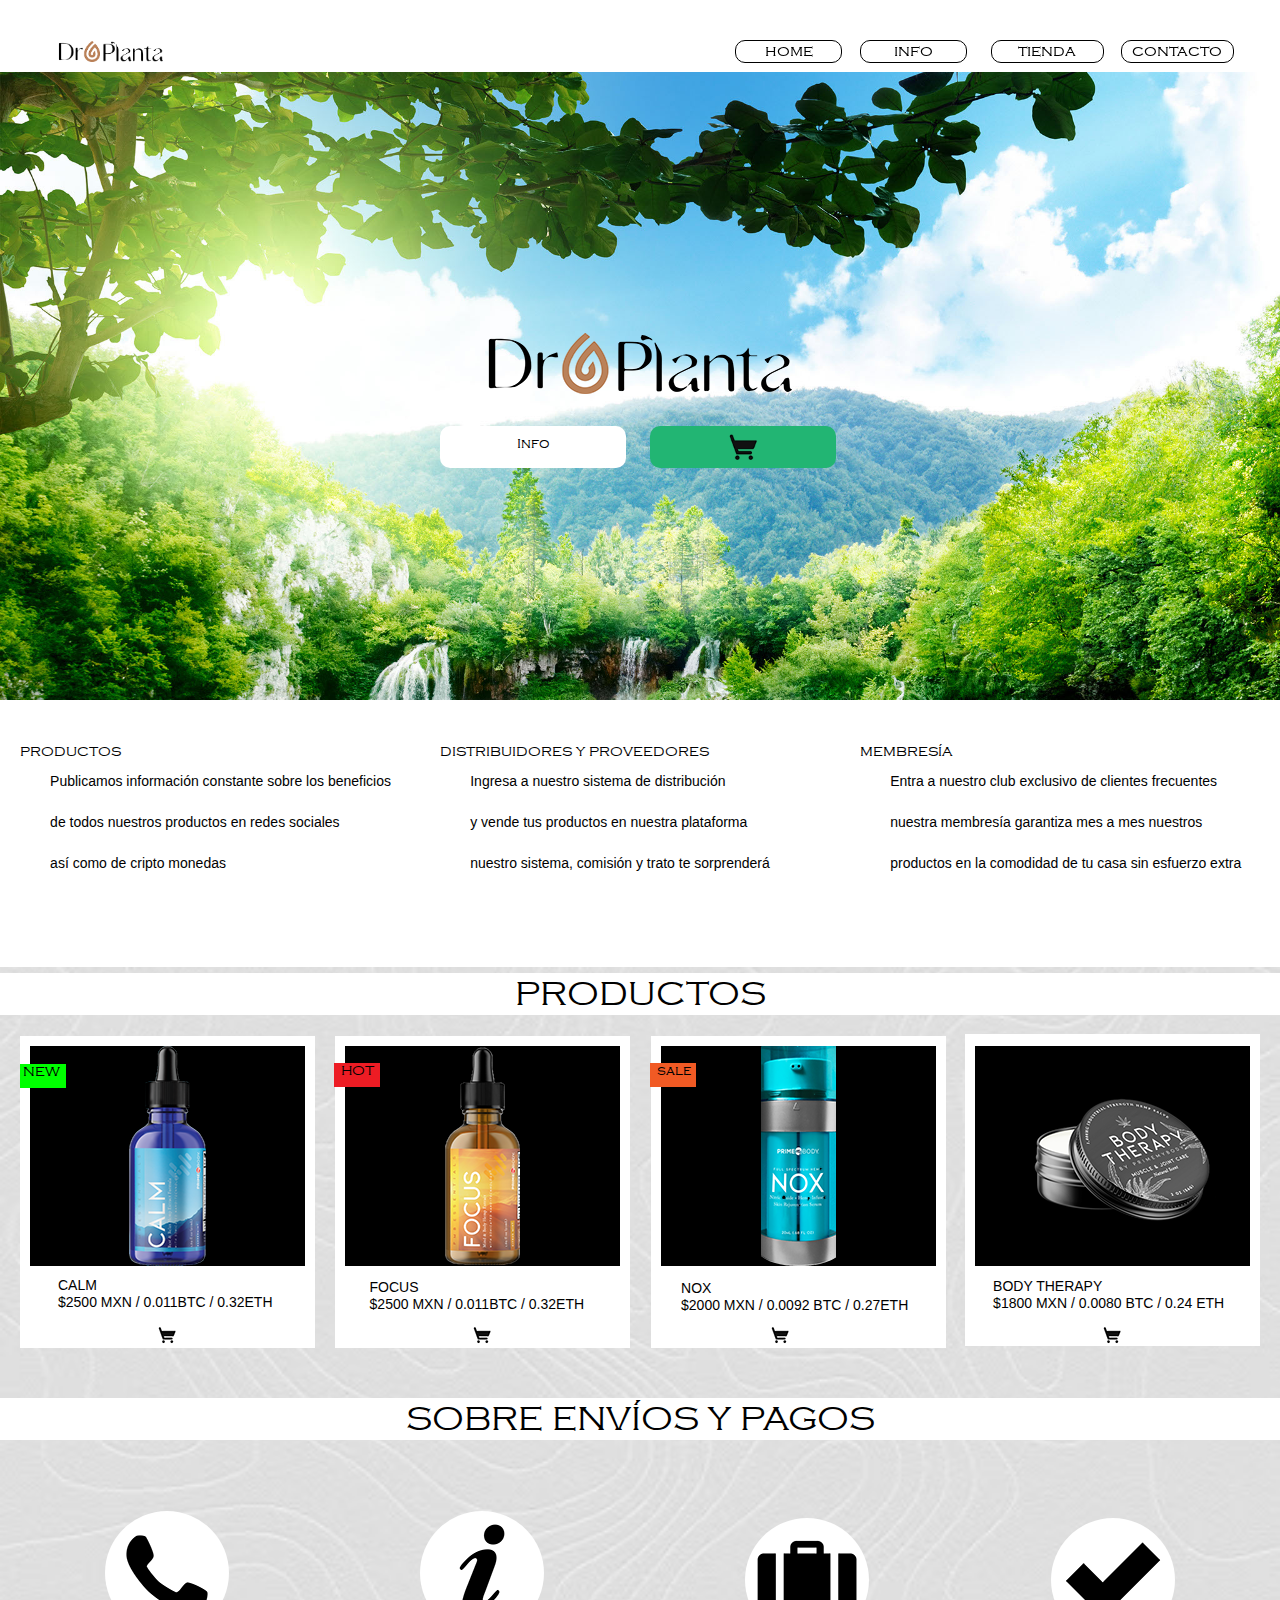
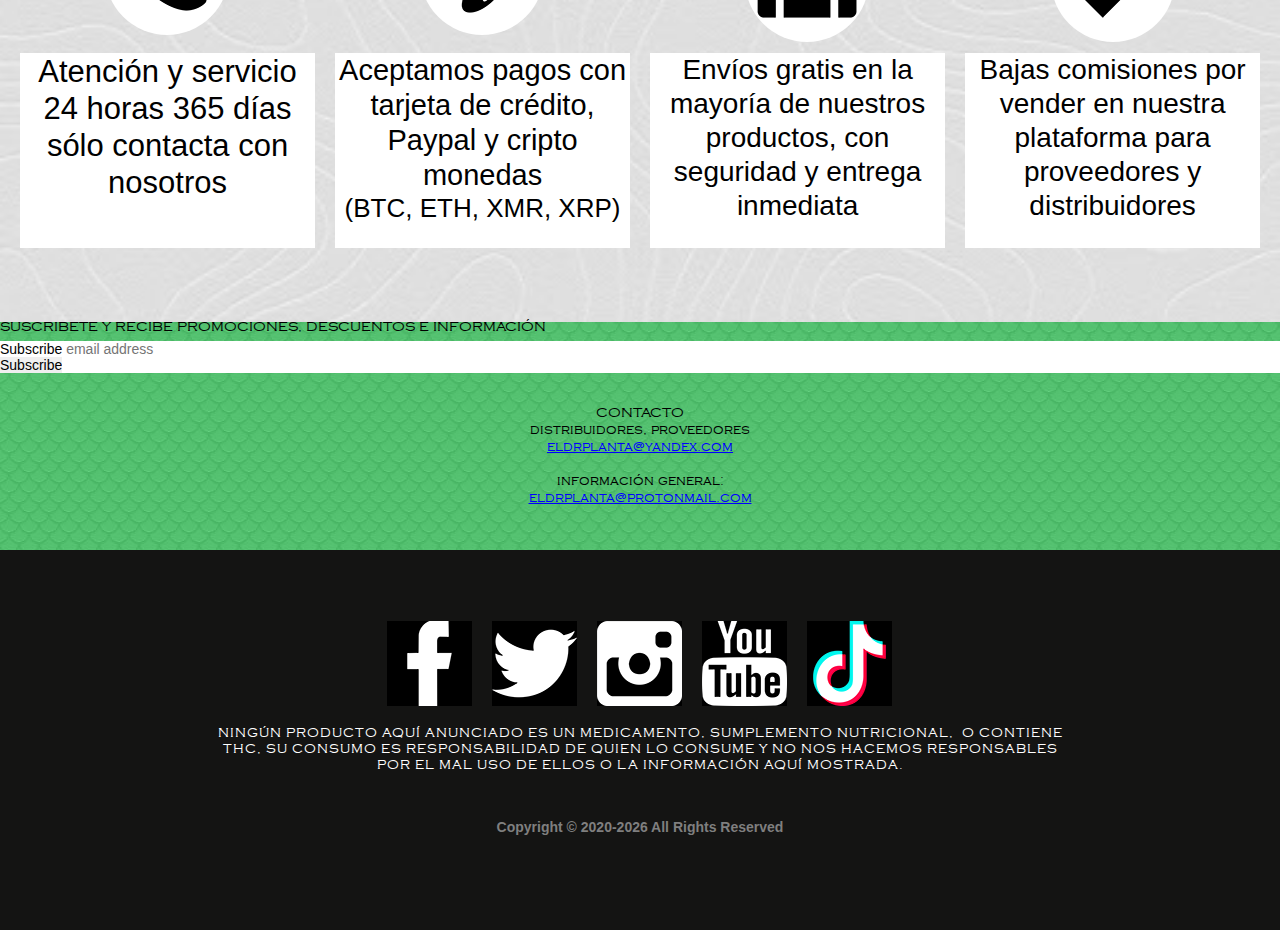
==== index.html @ e8cc56e2 "1" ====
<!DOCTYPE html>
<html class="nojs html css_verticalspacer" lang="es-ES">
 <head>

  <meta http-equiv="Content-type" content="text/html;charset=UTF-8"/>
  <meta name="generator" content="2018.0.0.379"/>
  <meta name="viewport" content="width=device-width, initial-scale=1.0"/>
  
  <script type="text/javascript">
   // Update the 'nojs'/'js' class on the html node
document.documentElement.className = document.documentElement.className.replace(/\bnojs\b/g, 'js');

// Check that all required assets are uploaded and up-to-date
if(typeof Muse == "undefined") window.Muse = {}; window.Muse.assets = {"required":["museutils.js", "museconfig.js", "jquery.musepolyfill.bgsize.js", "jquery.watch.js", "jquery.museresponsive.js", "require.js", "index.css"], "outOfDate":[]};
</script>
  
  <link rel="shortcut icon" href="images/dr-planta-favicon.ico?crc=502473294"/>
  <title>Home- Dr Planta</title>
  <!-- CSS -->
  <link rel="stylesheet" type="text/css" href="css/site_global.css?crc=444006867"/>
  <link rel="stylesheet" type="text/css" href="css/master_dr-planta.css?crc=520336847"/>
  <link rel="stylesheet" type="text/css" href="css/index.css?crc=115709602" id="pagesheet"/>
  <!-- IE-only CSS -->
  <!--[if lt IE 9]>
  <link rel="stylesheet" type="text/css" href="css/nomq_preview_master_dr-planta.css?crc=4049769212"/>
  <link rel="stylesheet" type="text/css" href="css/nomq_index.css?crc=366120656" id="nomq_pagesheet"/>
  <![endif]-->
    <!--HTML Widget code-->
  
	<!-- Open Graph data - Free Widget from Responsive-Muse.com -->
<meta property="og:title" content="Dr Planta" />
<meta property="og:type" content="article" />
<meta property="og:url" content="http://eldrplanta.com" />
<meta property="og:image" content="https://raw.githubusercontent.com/eldrplanta/ledr/master/images/SITEFB.jpg" />
<meta property="og:description" content="Sabíduria Verde" />
<meta property="og:site_name" content="Dr Planta" />
		
<style>

</style>

 

  		
  <!--/*
yes
*/
-->
 </head>
 <body>

  <!--HTML Widget code-->
   
<!------------------------------------------------------------------------------
================================================================================
--------------------------------------------------------------------------------



      _        ____    ____   ________    
     / \      |_   \  /   _| |_   __  |   
    / _ \       |   \/   |     | |_ \_|   
   / ___ \      | |\  /| |     |  _| _    
 _/ /   \ \_   _| |_\/_| |_   _| |__/ |   
|____| |____| |_____||_____| |________| 


This website uses widget(s) from AdobeMuseExpert.com // This widgets are fee
to use and available for download at: http://adobemuseexpert.com/




--------------------------------------------------------------------------------
================================================================================
------------------------------------------------------------------------------->



		
  
  <div class="breakpoint active" id="bp_infinity" data-min-width="415"><!-- responsive breakpoint node -->
   <div class="clearfix borderbox" id="page"><!-- group -->
    <div class="clearfix grpelem" id="pu2012-4"><!-- group -->
     <div class="browser_width shared_content" id="u2012-4-bw" data-content-guid="u2012-4-bw_content">
      <div class="clearfix" id="u2012-4" data-muse-temp-textContainer-sizePolicy="true" data-muse-temp-textContainer-pinning="true"><!-- content -->
       <p id="u2012-2">SOBRE ENVÍOS Y PAGOS</p>
      </div>
     </div>
     <div class="browser_width shared_content" id="u3926-bw" data-content-guid="u3926-bw_content">
      <div id="u3926"><!-- simple frame --></div>
     </div>
     <div id="u94-wrapper" class="shared_content" data-content-guid="u94-wrapper_content">
      <a class="nonblock nontext MuseLinkActive museBGSize rounded-corners" id="u94" href="index.html"><!-- simple frame --><div class="fluid_height_spacer"></div></a>
     </div>
     <div id="u124-wrapper" class="shared_content" data-content-guid="u124-wrapper_content">
      <div class="clearfix" id="u124"><!-- group -->
       <div id="u108-4-wrapper">
        <a class="nonblock nontext MuseLinkActive rounded-corners clearfix" id="u108-4" href="index.html" data-muse-temp-textContainer-sizePolicy="true" data-muse-temp-textContainer-pinning="true"><!-- content --><p id="u108-2">home</p></a>
       </div>
       <div id="u113-4-wrapper">
        <a class="nonblock nontext rounded-corners clearfix" id="u113-4" href="info.html" data-muse-temp-textContainer-sizePolicy="true" data-muse-temp-textContainer-pinning="true"><!-- content --><p id="u113-2">info</p></a>
       </div>
       <div id="u118-4-wrapper">
        <a class="nonblock nontext rounded-corners clearfix" id="u118-4" href="tienda.html" data-muse-temp-textContainer-sizePolicy="true" data-muse-temp-textContainer-pinning="true"><!-- content --><p id="u118-2">tienda</p></a>
       </div>
       <div id="u121-4-wrapper">
        <a class="nonblock nontext anim_swing rounded-corners clearfix" id="u121-4" href="index.html#contacto" data-muse-temp-textContainer-sizePolicy="true" data-muse-temp-textContainer-pinning="true"><!-- content --><p id="u121-2">contacto</p></a>
       </div>
      </div>
     </div>
    </div>
    <div class="clearfix grpelem" id="ppu201"><!-- column -->
     <div class="clearfix colelem shared_content" id="pu201" data-content-guid="pu201_content"><!-- group -->
      <div class="browser_width grpelem" id="u201-bw">
       <div class="museBGSize" id="u201"><!-- group -->
        <div class="clearfix" id="u201_align_to_page">
         <a class="nonblock nontext rounded-corners clearfix grpelem" id="u223-4" href="info.html" data-muse-temp-textContainer-sizePolicy="true" data-muse-temp-textContainer-pinning="true"><!-- content --><p id="u223-2">Info</p></a>
         <a class="nonblock nontext transition museBGSize rounded-corners clearfix grpelem" id="u226-3" href="tienda.html" data-sizePolicy="fluidWidth" data-pintopage="page_fixedCenter"><!-- content --><p id="u226">&nbsp;</p></a>
        </div>
       </div>
      </div>
      <div class="browser_width grpelem" id="u212-bw">
       <div class="museBGSize" id="u212"><!-- group -->
        <div class="clearfix" id="u212_align_to_page">
         <div class="size_fixed grpelem" id="u2995" data-sizePolicy="fixed" data-pintopage="page_fluidx"><!-- custom html -->
         </div>
        </div>
       </div>
      </div>
      <div class="size_fixed grpelem" id="u3004" data-sizePolicy="fixed" data-pintopage="page_fluidx"><!-- custom html -->
       
			
<script src="https://maxcdn.bootstrapcdn.com/bootstrap/3.3.5/js/bootstrap.min.js"></script>
<script src="https://cdnjs.cloudflare.com/ajax/libs/jquery/2.1.3/jquery.min.js"></script>
<script>
var showAlert = false;
$(document).ready(function(){
// this part disables the right click
$('html').on('contextmenu', function(e) {
    
	if (showAlert) {
        alert("");
    }
    showAlert = false;
	
return false;
});

//this part disables dragging of image
$('img').on('dragstart', function(e) {
return false;
});

});
</script>


      </div>
     </div>
     <div class="clearfix colelem" id="pu392-12"><!-- group -->
      <div class="clearfix grpelem shared_content" id="u392-12" data-muse-temp-textContainer-sizePolicy="true" data-muse-temp-textContainer-pinning="true" data-content-guid="u392-12_content"><!-- content -->
       <p id="u392-2">PRODUCTOS</p>
       <p id="u392-4">Publicamos información constante sobre los beneficios</p>
       <p id="u392-6">de todos nuestros productos en redes sociales</p>
       <p id="u392-8">así como de cripto monedas</p>
       <p id="u392-9">&nbsp;</p>
       <p id="u392-10">&nbsp;</p>
      </div>
      <div class="clearfix grpelem shared_content" id="u446-12" data-muse-temp-textContainer-sizePolicy="true" data-muse-temp-textContainer-pinning="true" data-content-guid="u446-12_content"><!-- content -->
       <p id="u446-2">DISTRIBUIDORES Y PROVEEDORES</p>
       <p id="u446-4">Ingresa a nuestro sistema de distribución</p>
       <p id="u446-6">y vende tus productos en nuestra plataforma</p>
       <p id="u446-8">nuestro sistema, comisión y trato te sorprenderá</p>
       <p id="u446-9">&nbsp;</p>
       <p id="u446-10">&nbsp;</p>
      </div>
      <div class="clearfix grpelem shared_content" id="u455-12" data-muse-temp-textContainer-sizePolicy="true" data-muse-temp-textContainer-pinning="true" data-content-guid="u455-12_content"><!-- content -->
       <p id="u455-2">MEMBRESÍA</p>
       <p id="u455-4">Entra a nuestro club exclusivo de clientes frecuentes</p>
       <p id="u455-6">nuestra membresía garantiza mes a mes nuestros</p>
       <p id="u455-8">productos en la comodidad de tu casa sin esfuerzo extra</p>
       <p id="u455-9">&nbsp;</p>
       <p id="u455-10">&nbsp;</p>
      </div>
     </div>
     <div class="clearfix colelem" id="pu798"><!-- group -->
      <div class="browser_width grpelem" id="u798-bw">
       <div class="museBGSize" id="u798"><!-- group -->
        <div class="clearfix" id="u798_align_to_page">
         <div class="clearfix grpelem" id="pu479"><!-- column -->
          <div class="clearfix colelem" id="u479"><!-- group -->
           <div class="clearfix grpelem" id="u1186"><!-- column -->
            <div class="mf-animation museBGSize clearfix colelem" id="u949"><!-- group -->
             <div class="clearfix grpelem" id="u1112"><!-- group -->
              <div class="clearfix grpelem" id="u1153-4" data-sizePolicy="fluidWidth" data-pintopage="page_fixedLeft"><!-- content -->
               <p class="shared_content" data-content-guid="u1153-4_0_content">NEW</p>
              </div>
             </div>
            </div>
            <div class="clearfix colelem" id="u1541-6" data-sizePolicy="fluidWidth" data-pintopage="page_fixedLeft"><!-- content -->
             <p id="u1541-2" class="shared_content" data-content-guid="u1541-2_content">CALM</p>
             <p id="u1541-4" class="shared_content" data-content-guid="u1541-4_content">$2500 MXN / 0.011BTC / 0.32ETH</p>
            </div>
            <div class="museBGSize colelem" id="u1747" data-sizePolicy="fluidWidth" data-pintopage="page_fixedLeft"><!-- simple frame --></div>
           </div>
          </div>
          <div class="clearfix colelem" id="u2225"><!-- column -->
           <div class="museBGSize rounded-corners colelem" id="u2082"><!-- simple frame --></div>
           <div class="clearfix colelem shared_content" id="u2178-8" data-muse-temp-textContainer-sizePolicy="true" data-muse-temp-textContainer-pinning="true" data-content-guid="u2178-8_content"><!-- content -->
            <p>Atención y servicio</p>
            <p>24 horas 365 días</p>
            <p>sólo contacta con nosotros</p>
           </div>
          </div>
         </div>
         <div class="clearfix grpelem" id="pu1021"><!-- column -->
          <div class="clearfix colelem" id="u1021"><!-- group -->
           <div class="clearfix grpelem" id="u511"><!-- column -->
            <div class="mf-animation museBGSize clearfix colelem" id="u989"><!-- group -->
             <div class="clearfix grpelem" id="u1117"><!-- group -->
              <div class="clearfix grpelem" id="u1158-4" data-sizePolicy="fluidWidth" data-pintopage="page_fixedCenter"><!-- content -->
               <p class="shared_content" data-content-guid="u1158-4_0_content">HOT</p>
              </div>
             </div>
            </div>
            <div class="clearfix colelem" id="u1572-6" data-sizePolicy="fluidWidth" data-pintopage="page_fixedCenter"><!-- content -->
             <p id="u1572-2" class="shared_content" data-content-guid="u1572-2_content">FOCUS</p>
             <p id="u1572-4" class="shared_content" data-content-guid="u1572-4_content">$2500 MXN / 0.011BTC / 0.32ETH</p>
            </div>
            <div class="museBGSize colelem" id="u1742" data-sizePolicy="fluidWidth" data-pintopage="page_fixedCenter"><!-- simple frame --></div>
           </div>
          </div>
          <div class="clearfix colelem shared_content" id="u2220" data-content-guid="u2220_content"><!-- column -->
           <div class="museBGSize rounded-corners colelem" id="u2095"><!-- simple frame --></div>
           <div class="clearfix colelem" id="u2183-6" data-muse-temp-textContainer-sizePolicy="true" data-muse-temp-textContainer-pinning="true"><!-- content -->
            <p id="u2183-2">Aceptamos pagos con tarjeta de crédito, Paypal y cripto monedas</p>
            <p id="u2183-4">(BTC, ETH, XMR, XRP)</p>
           </div>
          </div>
         </div>
         <div class="clearfix grpelem" id="pu1026"><!-- column -->
          <div class="clearfix colelem" id="u1026"><!-- group -->
           <div class="clearfix grpelem" id="u520"><!-- column -->
            <div class="mf-animation museBGSize clearfix colelem" id="u998"><!-- group -->
             <div class="clearfix grpelem" id="u1135"><!-- group -->
              <div class="clearfix grpelem" id="u1167-4" data-sizePolicy="fluidWidth" data-pintopage="page_fixedCenter"><!-- content -->
               <p class="shared_content" data-content-guid="u1167-4_0_content">sale</p>
              </div>
             </div>
            </div>
            <div class="clearfix colelem" id="u1581-6" data-sizePolicy="fluidWidth" data-pintopage="page_fixedCenter"><!-- content -->
             <p id="u1581-2" class="shared_content" data-content-guid="u1581-2_content">NOX</p>
             <p id="u1581-4" class="shared_content" data-content-guid="u1581-4_content">$2000 MXN / 0.0092 BTC / 0.27ETH</p>
            </div>
            <div class="museBGSize colelem" id="u1756" data-sizePolicy="fluidWidth" data-pintopage="page_fixedCenter"><!-- simple frame --></div>
           </div>
          </div>
          <div class="clearfix colelem shared_content" id="u2215" data-content-guid="u2215_content"><!-- column -->
           <div class="museBGSize rounded-corners colelem" id="u2104"><!-- simple frame --></div>
           <div class="clearfix colelem" id="u2192-4" data-muse-temp-textContainer-sizePolicy="true" data-muse-temp-textContainer-pinning="true"><!-- content -->
            <p>Envíos gratis en la mayoría de nuestros productos, con seguridad y entrega inmediata</p>
           </div>
          </div>
         </div>
         <div class="clearfix grpelem" id="pu1031"><!-- column -->
          <div class="clearfix colelem" id="u1031"><!-- group -->
           <div class="clearfix grpelem" id="u529"><!-- column -->
            <div class="position_content" id="u529_position_content">
             <div class="mf-animation museBGSize colelem" id="u1007" data-sizePolicy="fluidWidth" data-pintopage="page_fixedRight"><!-- simple frame --></div>
             <div class="clearfix colelem" id="u1590-6" data-sizePolicy="fluidWidth" data-pintopage="page_fixedRight"><!-- content -->
              <p id="u1590-2" class="shared_content" data-content-guid="u1590-2_content">BODY THERAPY</p>
              <p id="u1590-4" class="shared_content" data-content-guid="u1590-4_content">$1800 MXN / 0.0080 BTC / 0.24 ETH</p>
             </div>
             <div class="museBGSize colelem" id="u1765" data-sizePolicy="fluidWidth" data-pintopage="page_fixedRight"><!-- simple frame --></div>
            </div>
           </div>
          </div>
          <div class="clearfix colelem shared_content" id="u2210" data-content-guid="u2210_content"><!-- column -->
           <div class="museBGSize rounded-corners colelem" id="u2113"><!-- simple frame --></div>
           <div class="clearfix colelem" id="u2201-4" data-muse-temp-textContainer-sizePolicy="true" data-muse-temp-textContainer-pinning="true"><!-- content -->
            <p>Bajas comisiones por vender en nuestra plataforma para proveedores y distribuidores</p>
           </div>
          </div>
         </div>
        </div>
       </div>
      </div>
      <div class="browser_width grpelem shared_content" id="u464-4-bw" data-content-guid="u464-4-bw_content">
       <div class="clearfix" id="u464-4" data-muse-temp-textContainer-sizePolicy="true" data-muse-temp-textContainer-pinning="true"><!-- content -->
        <p id="u464-2">PRODUCTOS</p>
       </div>
      </div>
     </div>
     <div class="clearfix colelem" id="pu1331"><!-- group -->
      <div class="browser_width grpelem shared_content" id="u1331-bw" data-content-guid="u1331-bw_content1">
       <div id="u1331"><!-- group -->
        <div class="clearfix" id="u1331_align_to_page">
         <a class="anchor_item grpelem shared_content" id="contacto" data-sizePolicy="fixed" data-pintopage="page_fluidx" data-content-guid="contacto_content"></a>
        </div>
       </div>
      </div>
      <div class="browser_width grpelem shared_content" id="u1942-bw" data-content-guid="u1942-bw_content">
       <div id="u1942"><!-- custom html -->
        <!-- Begin Mailchimp Signup Form -->
<link href="//cdn-images.mailchimp.com/embedcode/slim-10_7.css" rel="stylesheet" type="text/css">
<style type="text/css">
	#mc_embed_signup{background:#fff; clear:left; font:14px Helvetica,Arial,sans-serif; }
	/* Add your own Mailchimp form style overrides in your site stylesheet or in this style block.
	   We recommend moving this block and the preceding CSS link to the HEAD of your HTML file. */
</style>
<div id="mc_embed_signup">
<form action="https://eldrplanta.us17.list-manage.com/subscribe/post?u=44fd40390bf0e11ca5aa47fb4&amp;id=25b567158a" method="post" id="mc-embedded-subscribe-form" name="mc-embedded-subscribe-form" class="validate" target="_blank" novalidate>
    <div id="mc_embed_signup_scroll">
	<label for="mce-EMAIL">Subscribe</label>
	<input type="email" value="" name="EMAIL" class="email" id="mce-EMAIL" placeholder="email address" required>
    <!-- real people should not fill this in and expect good things - do not remove this or risk form bot signups-->
    <div style="position: absolute; left: -5000px;" aria-hidden="true"><input type="text" name="b_44fd40390bf0e11ca5aa47fb4_25b567158a" tabindex="-1" value=""></div>
    <div class="clear"><input type="submit" value="Subscribe" name="subscribe" id="mc-embedded-subscribe" class="button"></div>
    </div>
</form>
</div>

<!--End mc_embed_signup-->
       </div>
      </div>
      <div class="browser_width grpelem shared_content" id="u1950-4-bw" data-content-guid="u1950-4-bw_content">
       <div class="clearfix" id="u1950-4" data-muse-temp-textContainer-sizePolicy="true" data-muse-temp-textContainer-pinning="true"><!-- content -->
        <p id="u1950-2">SUSCRIBETE Y RECIBE PROMOCIONES, DESCUENTOS E INFORMACIÓN</p>
       </div>
      </div>
      <div class="browser_width grpelem shared_content" id="u1955-15-bw" data-content-guid="u1955-15-bw_content">
       <div class="clearfix" id="u1955-15" data-muse-temp-textContainer-sizePolicy="true" data-muse-temp-textContainer-pinning="true"><!-- content -->
        <p>CONTACTO</p>
        <p>distribuidores, proveedores</p>
        <p><a class="nonblock" href="mailto:eldrplanta@yandex.com">eldrplanta@yandex.com</a></p>
        <p>&nbsp;</p>
        <p>información general:</p>
        <p><a class="nonblock" href="mailto:eldrplanta@protonmail.com">eldrplanta@protonmail.com</a></p>
       </div>
      </div>
     </div>
    </div>
    <div class="verticalspacer" data-offset-top="2177" data-content-above-spacer="2177" data-content-below-spacer="351" data-sizePolicy="fixed" data-pintopage="page_fixedLeft"></div>
    <div class="clearfix grpelem shared_content" id="pu127" data-content-guid="pu127_content"><!-- group -->
     <div class="browser_width grpelem" id="u127-bw">
      <div id="u127"><!-- column -->
       <div class="clearfix" id="u127_align_to_page">
        <div class="clearfix colelem" id="u152"><!-- group -->
         <a class="nonblock nontext museBGSize grpelem" id="u137" href="https://facebook.com/soyeldrplanta" data-sizePolicy="fluidWidthHeight" data-pintopage="page_fixedCenter"><!-- simple frame --><div class="fluid_height_spacer"></div></a>
         <a class="nonblock nontext museBGSize grpelem" id="u140" href="https://twitter.com/eldrplanta" data-sizePolicy="fluidWidthHeight" data-pintopage="page_fixedCenter"><!-- simple frame --><div class="fluid_height_spacer"></div></a>
         <a class="nonblock nontext museBGSize grpelem" id="u143" href="https://instagram.com/eldrplanta" data-sizePolicy="fluidWidthHeight" data-pintopage="page_fixedCenter"><!-- simple frame --><div class="fluid_height_spacer"></div></a>
         <div class="museBGSize grpelem" id="u146" data-sizePolicy="fluidWidthHeight" data-pintopage="page_fixedCenter"><!-- simple frame -->
          <div class="fluid_height_spacer"></div>
         </div>
         <a class="nonblock nontext museBGSize grpelem" id="u149" href="https://vm.tiktok.com/ZSf4PpVP/" data-sizePolicy="fluidWidthHeight" data-pintopage="page_fixedCenter"><!-- simple frame --><div class="fluid_height_spacer"></div></a>
        </div>
        <div class="clearfix colelem" id="u130-4" data-muse-temp-textContainer-sizePolicy="true" data-muse-temp-textContainer-pinning="true"><!-- content -->
         <p>NINGÚN PRODUCTO AQUÍ ANUNCIADO ES UN MEDICAMENTO, SUMPLEMENTO NUTRICIONAL,&nbsp; O CONTIENE THC, SU CONSUMO ES RESPONSABILIDAD DE QUIEN LO CONSUME Y NO NOS HACEMOS RESPONSABLES POR EL MAL USO DE ELLOS O LA INFORMACIÓN AQUÍ MOSTRADA.</p>
        </div>
       </div>
      </div>
     </div>
     <div class="browser_width grpelem" id="u195-bw">
      <div class="size_browser_width" id="u195"><!-- custom html -->
       
							<div class="ame-auto-copytight-year">
								<p class="ame-copyright-text">Copyright &copy; 2020<script>new Date().getFullYear()>2020&&document.write("-"+new Date().getFullYear());</script> All Rights Reserved </p>
							</div>

						
      </div>
     </div>
    </div>
   </div>
   <div class="preload_images">
    <img class="preload temp_no_img_src" data-orig-src="images/shoptransparent.png?crc=375624830" alt="" src="images/blank.gif?crc=4208392903"/>
   </div>
  </div>
  <div class="breakpoint" id="bp_414" data-min-width="376" data-max-width="414"><!-- responsive breakpoint node -->
   <div class="clearfix borderbox temp_no_id" data-orig-id="page"><!-- group -->
    <div class="clearfix grpelem" id="pu1942"><!-- group -->
     <span class="browser_width placeholder" data-placeholder-for="u1942-bw_content"><!-- placeholder node --></span>
     <span class="browser_width placeholder" data-placeholder-for="u1950-4-bw_content"><!-- placeholder node --></span>
     <span class="browser_width placeholder" data-placeholder-for="u1955-15-bw_content"><!-- placeholder node --></span>
     <span class="browser_width placeholder" data-placeholder-for="u2012-4-bw_content"><!-- placeholder node --></span>
     <span class="browser_width placeholder" data-placeholder-for="u3926-bw_content"><!-- placeholder node --></span>
     <span class="placeholder" data-placeholder-for="u94-wrapper_content"><!-- placeholder node --></span>
     <span class="placeholder" data-placeholder-for="u124-wrapper_content"><!-- placeholder node --></span>
    </div>
    <div class="clearfix grpelem temp_no_id" data-orig-id="ppu201"><!-- column -->
     <span class="clearfix colelem placeholder" data-placeholder-for="pu201_content"><!-- placeholder node --></span>
     <div class="clearfix colelem temp_no_id" data-orig-id="pu798"><!-- group -->
      <div class="browser_width grpelem temp_no_id" data-orig-id="u798-bw">
       <div class="museBGSize temp_no_id" data-orig-id="u798"><!-- column -->
        <div class="clearfix temp_no_id" data-orig-id="u798_align_to_page">
         <div class="position_content" id="u798_position_content">
          <div class="clearfix colelem temp_no_id shared_content" data-orig-id="u1021" data-content-guid="u1021_content"><!-- group -->
           <div class="browser_width grpelem" id="u511-bw">
            <div class="clearfix temp_no_id" data-orig-id="u511"><!-- column -->
             <div class="mf-animation museBGSize clearfix colelem temp_no_id" data-orig-id="u989"><!-- group -->
              <div class="clearfix grpelem temp_no_id" data-orig-id="u1117"><!-- group -->
               <div class="clearfix grpelem temp_no_id" data-muse-temp-textContainer-sizePolicy="true" data-muse-temp-textContainer-pinning="true" data-orig-id="u1158-4"><!-- content -->
                <span class="placeholder" data-placeholder-for="u1158-4_0_content"><!-- placeholder node --></span>
               </div>
              </div>
             </div>
             <div class="clearfix colelem temp_no_id" data-muse-temp-textContainer-sizePolicy="true" data-muse-temp-textContainer-pinning="true" data-orig-id="u1572-6"><!-- content -->
              <span class="placeholder" data-placeholder-for="u1572-2_content"><!-- placeholder node --></span>
              <span class="placeholder" data-placeholder-for="u1572-4_content"><!-- placeholder node --></span>
             </div>
             <div class="museBGSize colelem temp_no_id" data-orig-id="u1742"><!-- simple frame --></div>
            </div>
           </div>
          </div>
          <div class="clearfix colelem temp_no_id shared_content" data-orig-id="u1026" data-content-guid="u1026_content"><!-- group -->
           <div class="browser_width grpelem" id="u520-bw">
            <div class="clearfix temp_no_id" data-orig-id="u520"><!-- column -->
             <div class="mf-animation museBGSize clearfix colelem temp_no_id" data-orig-id="u998"><!-- group -->
              <div class="clearfix grpelem temp_no_id" data-orig-id="u1135"><!-- group -->
               <div class="clearfix grpelem temp_no_id" data-muse-temp-textContainer-sizePolicy="true" data-muse-temp-textContainer-pinning="true" data-orig-id="u1167-4"><!-- content -->
                <span class="placeholder" data-placeholder-for="u1167-4_0_content"><!-- placeholder node --></span>
               </div>
              </div>
             </div>
             <div class="clearfix colelem temp_no_id" data-muse-temp-textContainer-sizePolicy="true" data-muse-temp-textContainer-pinning="true" data-orig-id="u1581-6"><!-- content -->
              <span class="placeholder" data-placeholder-for="u1581-2_content"><!-- placeholder node --></span>
              <span class="placeholder" data-placeholder-for="u1581-4_content"><!-- placeholder node --></span>
             </div>
             <div class="museBGSize colelem temp_no_id" data-orig-id="u1756"><!-- simple frame --></div>
            </div>
           </div>
          </div>
          <div class="clearfix colelem temp_no_id shared_content" data-orig-id="u1031" data-content-guid="u1031_content"><!-- group -->
           <div class="browser_width grpelem" id="u529-bw">
            <div class="clearfix temp_no_id" data-orig-id="u529"><!-- column -->
             <div class="mf-animation museBGSize colelem temp_no_id" data-orig-id="u1007"><!-- simple frame --></div>
             <div class="clearfix colelem temp_no_id" data-muse-temp-textContainer-sizePolicy="true" data-muse-temp-textContainer-pinning="true" data-orig-id="u1590-6"><!-- content -->
              <span class="placeholder" data-placeholder-for="u1590-2_content"><!-- placeholder node --></span>
              <span class="placeholder" data-placeholder-for="u1590-4_content"><!-- placeholder node --></span>
             </div>
             <div class="museBGSize colelem temp_no_id" data-orig-id="u1765"><!-- simple frame --></div>
            </div>
           </div>
          </div>
          <div class="clearfix colelem temp_no_id shared_content" data-orig-id="u2225" data-content-guid="u2225_content"><!-- column -->
           <div class="museBGSize rounded-corners colelem temp_no_id" data-orig-id="u2082"><!-- simple frame -->
            <div class="fluid_height_spacer"></div>
           </div>
           <span class="clearfix colelem placeholder" data-placeholder-for="u2178-8_content"><!-- placeholder node --></span>
          </div>
          <span class="clearfix colelem placeholder" data-placeholder-for="u2220_content"><!-- placeholder node --></span>
          <span class="clearfix colelem placeholder" data-placeholder-for="u2215_content"><!-- placeholder node --></span>
          <span class="clearfix colelem placeholder" data-placeholder-for="u2210_content"><!-- placeholder node --></span>
         </div>
        </div>
       </div>
      </div>
      <div class="browser_width grpelem shared_content" id="u479-bw" data-content-guid="u479-bw_content">
       <div class="temp_no_id" data-orig-id="u479"><!-- group -->
        <div class="clearfix" id="u479_align_to_page">
         <div class="clearfix grpelem temp_no_id" data-orig-id="u1186"><!-- column -->
          <div class="mf-animation museBGSize clearfix colelem temp_no_id" data-orig-id="u949"><!-- group -->
           <div class="clearfix grpelem temp_no_id" data-orig-id="u1112"><!-- group -->
            <div class="clearfix grpelem temp_no_id" data-muse-temp-textContainer-sizePolicy="true" data-muse-temp-textContainer-pinning="true" data-orig-id="u1153-4"><!-- content -->
             <span class="placeholder" data-placeholder-for="u1153-4_0_content"><!-- placeholder node --></span>
            </div>
           </div>
          </div>
          <div class="clearfix colelem temp_no_id" data-muse-temp-textContainer-sizePolicy="true" data-muse-temp-textContainer-pinning="true" data-orig-id="u1541-6"><!-- content -->
           <span class="placeholder" data-placeholder-for="u1541-2_content"><!-- placeholder node --></span>
           <span class="placeholder" data-placeholder-for="u1541-4_content"><!-- placeholder node --></span>
          </div>
          <div class="museBGSize colelem temp_no_id" data-orig-id="u1747"><!-- simple frame --></div>
         </div>
        </div>
       </div>
      </div>
      <div class="browser_width grpelem" id="u392-12-bw">
       <span class="clearfix placeholder" data-placeholder-for="u392-12_content"><!-- placeholder node --></span>
      </div>
      <div class="browser_width grpelem" id="u446-12-bw">
       <span class="clearfix placeholder" data-placeholder-for="u446-12_content"><!-- placeholder node --></span>
      </div>
      <div class="browser_width grpelem" id="u455-12-bw">
       <span class="clearfix placeholder" data-placeholder-for="u455-12_content"><!-- placeholder node --></span>
      </div>
     </div>
     <div class="clearfix colelem temp_no_id" data-orig-id="pu1331"><!-- group -->
      <div class="browser_width grpelem temp_no_id shared_content" data-orig-id="u1331-bw" data-content-guid="u1331-bw_content">
       <div class="temp_no_id" data-orig-id="u1331"><!-- simple frame --></div>
      </div>
      <span class="anchor_item grpelem placeholder" data-placeholder-for="contacto_content"><!-- placeholder node --></span>
     </div>
    </div>
    <div class="verticalspacer" data-offset-top="4310" data-content-above-spacer="4309" data-content-below-spacer="351" data-sizePolicy="fixed" data-pintopage="page_fixedLeft"></div>
    <div class="clearfix grpelem" id="pu464-4"><!-- column -->
     <span class="browser_width colelem placeholder" data-placeholder-for="u464-4-bw_content"><!-- placeholder node --></span>
     <span class="clearfix colelem placeholder" data-placeholder-for="pu127_content"><!-- placeholder node --></span>
    </div>
   </div>
   <div class="preload_images">
    <img class="preload temp_no_img_src" data-orig-src="images/shoptransparent.png?crc=375624830" alt="" src="images/blank.gif?crc=4208392903"/>
   </div>
  </div>
  <div class="breakpoint" id="bp_375" data-min-width="361" data-max-width="375"><!-- responsive breakpoint node -->
   <div class="clearfix borderbox temp_no_id" data-orig-id="page"><!-- group -->
    <div class="clearfix grpelem temp_no_id" data-orig-id="pu1942"><!-- group -->
     <span class="browser_width placeholder" data-placeholder-for="u1942-bw_content"><!-- placeholder node --></span>
     <span class="browser_width placeholder" data-placeholder-for="u1950-4-bw_content"><!-- placeholder node --></span>
     <span class="browser_width placeholder" data-placeholder-for="u1955-15-bw_content"><!-- placeholder node --></span>
     <span class="browser_width placeholder" data-placeholder-for="u2012-4-bw_content"><!-- placeholder node --></span>
     <span class="browser_width placeholder" data-placeholder-for="u3926-bw_content"><!-- placeholder node --></span>
     <span class="placeholder" data-placeholder-for="u94-wrapper_content"><!-- placeholder node --></span>
     <span class="placeholder" data-placeholder-for="u124-wrapper_content"><!-- placeholder node --></span>
    </div>
    <div class="clearfix grpelem temp_no_id" data-orig-id="ppu201"><!-- column -->
     <span class="clearfix colelem placeholder" data-placeholder-for="pu201_content"><!-- placeholder node --></span>
     <div class="clearfix colelem temp_no_id" data-orig-id="pu798"><!-- group -->
      <div class="browser_width grpelem temp_no_id" data-orig-id="u798-bw">
       <div class="museBGSize temp_no_id" data-orig-id="u798"><!-- column -->
        <div class="clearfix temp_no_id" data-orig-id="u798_align_to_page">
         <div class="position_content temp_no_id" data-orig-id="u798_position_content">
          <span class="clearfix colelem placeholder" data-placeholder-for="u1021_content"><!-- placeholder node --></span>
          <span class="clearfix colelem placeholder" data-placeholder-for="u1026_content"><!-- placeholder node --></span>
          <span class="clearfix colelem placeholder" data-placeholder-for="u1031_content"><!-- placeholder node --></span>
          <span class="clearfix colelem placeholder" data-placeholder-for="u2220_content"><!-- placeholder node --></span>
          <span class="clearfix colelem placeholder" data-placeholder-for="u2215_content"><!-- placeholder node --></span>
          <span class="clearfix colelem placeholder" data-placeholder-for="u2210_content"><!-- placeholder node --></span>
         </div>
        </div>
       </div>
      </div>
      <span class="browser_width grpelem placeholder" data-placeholder-for="u479-bw_content"><!-- placeholder node --></span>
      <div class="browser_width grpelem temp_no_id" data-orig-id="u392-12-bw">
       <span class="clearfix placeholder" data-placeholder-for="u392-12_content"><!-- placeholder node --></span>
      </div>
      <div class="browser_width grpelem temp_no_id" data-orig-id="u446-12-bw">
       <span class="clearfix placeholder" data-placeholder-for="u446-12_content"><!-- placeholder node --></span>
      </div>
      <div class="browser_width grpelem temp_no_id" data-orig-id="u455-12-bw">
       <span class="clearfix placeholder" data-placeholder-for="u455-12_content"><!-- placeholder node --></span>
      </div>
      <span class="clearfix grpelem placeholder" data-placeholder-for="u2225_content"><!-- placeholder node --></span>
     </div>
     <span class="browser_width colelem placeholder" data-placeholder-for="u1331-bw_content1"><!-- placeholder node --></span>
    </div>
    <div class="verticalspacer" data-offset-top="4332" data-content-above-spacer="4331" data-content-below-spacer="351" data-sizePolicy="fixed" data-pintopage="page_fixedLeft"></div>
    <div class="clearfix grpelem temp_no_id" data-orig-id="pu464-4"><!-- column -->
     <span class="browser_width colelem placeholder" data-placeholder-for="u464-4-bw_content"><!-- placeholder node --></span>
     <span class="clearfix colelem placeholder" data-placeholder-for="pu127_content"><!-- placeholder node --></span>
    </div>
   </div>
   <div class="preload_images">
    <img class="preload temp_no_img_src" data-orig-src="images/shoptransparent.png?crc=375624830" alt="" src="images/blank.gif?crc=4208392903"/>
   </div>
  </div>
  <div class="breakpoint" id="bp_360" data-max-width="360"><!-- responsive breakpoint node -->
   <div class="clearfix borderbox temp_no_id" data-orig-id="page"><!-- group -->
    <div class="clearfix grpelem" id="pu3926"><!-- group -->
     <span class="browser_width placeholder" data-placeholder-for="u3926-bw_content"><!-- placeholder node --></span>
     <span class="placeholder" data-placeholder-for="u94-wrapper_content"><!-- placeholder node --></span>
     <span class="placeholder" data-placeholder-for="u124-wrapper_content"><!-- placeholder node --></span>
    </div>
    <div class="clearfix grpelem temp_no_id" data-orig-id="ppu201"><!-- column -->
     <span class="clearfix colelem placeholder" data-placeholder-for="pu201_content"><!-- placeholder node --></span>
     <div class="clearfix colelem temp_no_id" data-orig-id="pu798"><!-- group -->
      <div class="browser_width grpelem temp_no_id" data-orig-id="u798-bw">
       <div class="museBGSize temp_no_id" data-orig-id="u798"><!-- column -->
        <div class="clearfix temp_no_id" data-orig-id="u798_align_to_page">
         <span class="clearfix colelem placeholder" data-placeholder-for="u1021_content"><!-- placeholder node --></span>
         <span class="clearfix colelem placeholder" data-placeholder-for="u1026_content"><!-- placeholder node --></span>
         <span class="clearfix colelem placeholder" data-placeholder-for="u1031_content"><!-- placeholder node --></span>
         <span class="clearfix colelem placeholder" data-placeholder-for="u2225_content"><!-- placeholder node --></span>
         <span class="clearfix colelem placeholder" data-placeholder-for="u2220_content"><!-- placeholder node --></span>
         <span class="clearfix colelem placeholder" data-placeholder-for="u2215_content"><!-- placeholder node --></span>
         <span class="clearfix colelem placeholder" data-placeholder-for="u2210_content"><!-- placeholder node --></span>
        </div>
       </div>
      </div>
      <span class="browser_width grpelem placeholder" data-placeholder-for="u479-bw_content"><!-- placeholder node --></span>
      <div class="browser_width grpelem temp_no_id" data-orig-id="u392-12-bw">
       <span class="clearfix placeholder" data-placeholder-for="u392-12_content"><!-- placeholder node --></span>
      </div>
      <div class="browser_width grpelem temp_no_id" data-orig-id="u446-12-bw">
       <span class="clearfix placeholder" data-placeholder-for="u446-12_content"><!-- placeholder node --></span>
      </div>
      <div class="browser_width grpelem temp_no_id" data-orig-id="u455-12-bw">
       <span class="clearfix placeholder" data-placeholder-for="u455-12_content"><!-- placeholder node --></span>
      </div>
     </div>
     <div class="clearfix colelem temp_no_id" data-orig-id="pu1331"><!-- group -->
      <span class="browser_width grpelem placeholder" data-placeholder-for="u1331-bw_content"><!-- placeholder node --></span>
      <span class="browser_width grpelem placeholder" data-placeholder-for="u1942-bw_content"><!-- placeholder node --></span>
      <span class="browser_width grpelem placeholder" data-placeholder-for="u1950-4-bw_content"><!-- placeholder node --></span>
      <span class="browser_width grpelem placeholder" data-placeholder-for="u1955-15-bw_content"><!-- placeholder node --></span>
      <span class="anchor_item grpelem placeholder" data-placeholder-for="contacto_content"><!-- placeholder node --></span>
     </div>
    </div>
    <div class="verticalspacer" data-offset-top="4530" data-content-above-spacer="4530" data-content-below-spacer="351" data-sizePolicy="fixed" data-pintopage="page_fixedLeft"></div>
    <div class="clearfix grpelem temp_no_id" data-orig-id="pu464-4"><!-- column -->
     <span class="browser_width colelem placeholder" data-placeholder-for="u464-4-bw_content"><!-- placeholder node --></span>
     <span class="browser_width colelem placeholder" data-placeholder-for="u2012-4-bw_content"><!-- placeholder node --></span>
     <span class="clearfix colelem placeholder" data-placeholder-for="pu127_content"><!-- placeholder node --></span>
    </div>
   </div>
   <div class="preload_images">
    <img class="preload temp_no_img_src" data-orig-src="images/shoptransparent.png?crc=375624830" alt="" src="images/blank.gif?crc=4208392903"/>
   </div>
  </div>
  <!-- JS includes -->
  <script type="text/javascript">
   if (document.location.protocol != 'https:') document.write('\x3Cscript src="http://musecdn.businesscatalyst.com/scripts/4.0/jquery-1.8.3.min.js" type="text/javascript">\x3C/script>');
</script>
  <script type="text/javascript">
   window.jQuery || document.write('\x3Cscript src="scripts/jquery-1.8.3.min.js?crc=209076791" type="text/javascript">\x3C/script>');
</script>
  <!-- Other scripts -->
  <script type="text/javascript">
   // Decide weather to suppress missing file error or not based on preference setting
var suppressMissingFileError = false
</script>
  <script type="text/javascript">
   window.Muse.assets.check=function(d){if(!window.Muse.assets.checked){window.Muse.assets.checked=!0;var b={},c=function(a,b){if(window.getComputedStyle){var c=window.getComputedStyle(a,null);return c&&c.getPropertyValue(b)||c&&c[b]||""}if(document.documentElement.currentStyle)return(c=a.currentStyle)&&c[b]||a.style&&a.style[b]||"";return""},a=function(a){if(a.match(/^rgb/))return a=a.replace(/\s+/g,"").match(/([\d\,]+)/gi)[0].split(","),(parseInt(a[0])<<16)+(parseInt(a[1])<<8)+parseInt(a[2]);if(a.match(/^\#/))return parseInt(a.substr(1),
16);return 0},g=function(g){for(var f=document.getElementsByTagName("link"),h=0;h<f.length;h++)if("text/css"==f[h].type){var i=(f[h].href||"").match(/\/?css\/([\w\-]+\.css)\?crc=(\d+)/);if(!i||!i[1]||!i[2])break;b[i[1]]=i[2]}f=document.createElement("div");f.className="version";f.style.cssText="display:none; width:1px; height:1px;";document.getElementsByTagName("body")[0].appendChild(f);for(h=0;h<Muse.assets.required.length;){var i=Muse.assets.required[h],l=i.match(/([\w\-\.]+)\.(\w+)$/),k=l&&l[1]?
l[1]:null,l=l&&l[2]?l[2]:null;switch(l.toLowerCase()){case "css":k=k.replace(/\W/gi,"_").replace(/^([^a-z])/gi,"_$1");f.className+=" "+k;k=a(c(f,"color"));l=a(c(f,"backgroundColor"));k!=0||l!=0?(Muse.assets.required.splice(h,1),"undefined"!=typeof b[i]&&(k!=b[i]>>>24||l!=(b[i]&16777215))&&Muse.assets.outOfDate.push(i)):h++;f.className="version";break;case "js":h++;break;default:throw Error("Unsupported file type: "+l);}}d?d().jquery!="1.8.3"&&Muse.assets.outOfDate.push("jquery-1.8.3.min.js"):Muse.assets.required.push("jquery-1.8.3.min.js");
f.parentNode.removeChild(f);if(Muse.assets.outOfDate.length||Muse.assets.required.length)f="Some files on the server may be missing or incorrect. Clear browser cache and try again. If the problem persists please contact website author.",g&&Muse.assets.outOfDate.length&&(f+="\nOut of date: "+Muse.assets.outOfDate.join(",")),g&&Muse.assets.required.length&&(f+="\nMissing: "+Muse.assets.required.join(",")),suppressMissingFileError?(f+="\nUse SuppressMissingFileError key in AppPrefs.xml to show missing file error pop up.",console.log(f)):alert(f)};location&&location.search&&location.search.match&&location.search.match(/muse_debug/gi)?
setTimeout(function(){g(!0)},5E3):g()}};
var muse_init=function(){require.config({baseUrl:""});require(["jquery","museutils","whatinput","jquery.musepolyfill.bgsize","jquery.watch","jquery.museresponsive"],function(d){var $ = d;$(document).ready(function(){try{
window.Muse.assets.check($);/* body */
Muse.Utils.transformMarkupToFixBrowserProblemsPreInit();/* body */
Muse.Utils.prepHyperlinks(true);/* body */
Muse.Utils.resizeHeight('.browser_width');/* resize height */
Muse.Utils.requestAnimationFrame(function() { $('body').addClass('initialized'); });/* mark body as initialized */
Muse.Utils.makeButtonsVisibleAfterSettingMinWidth();/* body */
Muse.Utils.fullPage('#page');/* 100% height page */
$( '.breakpoint' ).registerBreakpoint();/* Register breakpoints */
Muse.Utils.transformMarkupToFixBrowserProblems();/* body */
}catch(b){if(b&&"function"==typeof b.notify?b.notify():Muse.Assert.fail("Error calling selector function: "+b),false)throw b;}})})};

</script>
  <!-- RequireJS script -->
  <script src="scripts/require.js?crc=4157109226" type="text/javascript" async data-main="scripts/museconfig.js?crc=380897831" onload="if (requirejs) requirejs.onError = function(requireType, requireModule) { if (requireType && requireType.toString && requireType.toString().indexOf && 0 <= requireType.toString().indexOf('#scripterror')) window.Muse.assets.check(); }" onerror="window.Muse.assets.check();"></script>
  
  <!--HTML Widget code-->
  
            <script>console.log("%cWidget from AdobeMuseExpert.com 😊","font: 2em roboto; color: #00bcd4;");</script>
            

		
   </body>
</html>
---- css/site_global.css ----
html{min-height:100%;min-width:100%;-ms-text-size-adjust:none;}body,div,dl,dt,dd,ul,ol,li,nav,h1,h2,h3,h4,h5,h6,pre,code,form,fieldset,legend,input,button,textarea,p,blockquote,th,td,a{margin:0px;padding:0px;border-width:0px;border-style:solid;border-color:transparent;-webkit-transform-origin:left top;-ms-transform-origin:left top;-o-transform-origin:left top;transform-origin:left top;background-repeat:no-repeat;}button.submit-btn{-moz-box-sizing:content-box;-webkit-box-sizing:content-box;box-sizing:content-box;}.transition{-webkit-transition-property:background-image,background-position,background-color,border-color,border-radius,color,font-size,font-style,font-weight,letter-spacing,line-height,text-align,box-shadow,text-shadow,opacity;transition-property:background-image,background-position,background-color,border-color,border-radius,color,font-size,font-style,font-weight,letter-spacing,line-height,text-align,box-shadow,text-shadow,opacity;}.transition *{-webkit-transition:inherit;transition:inherit;}table{border-collapse:collapse;border-spacing:0px;}fieldset,img{border:0px;border-style:solid;-webkit-transform-origin:left top;-ms-transform-origin:left top;-o-transform-origin:left top;transform-origin:left top;}address,caption,cite,code,dfn,em,strong,th,var,optgroup{font-style:inherit;font-weight:inherit;}del,ins{text-decoration:none;}li{list-style:none;}caption,th{text-align:left;}h1,h2,h3,h4,h5,h6{font-size:100%;font-weight:inherit;}input,button,textarea,select,optgroup,option{font-family:inherit;font-size:inherit;font-style:inherit;font-weight:inherit;}.form-grp input,.form-grp textarea{-webkit-appearance:none;-webkit-border-radius:0;}body{font-family:Arial, Helvetica Neue, Helvetica, sans-serif;text-align:left;font-size:14px;line-height:17px;word-wrap:break-word;text-rendering:optimizeLegibility;-moz-font-feature-settings:'liga';-ms-font-feature-settings:'liga';-webkit-font-feature-settings:'liga';font-feature-settings:'liga';}a:link{color:#0000FF;text-decoration:underline;}a:visited{color:#800080;text-decoration:underline;}a:hover{color:#0000FF;text-decoration:underline;}a:active{color:#EE0000;text-decoration:underline;}a.nontext{color:black;text-decoration:none;font-style:normal;font-weight:normal;}.normal_text{color:#000000;direction:ltr;font-family:Arial, Helvetica Neue, Helvetica, sans-serif;font-size:14px;font-style:normal;font-weight:normal;letter-spacing:0px;line-height:17px;text-align:left;text-decoration:none;text-indent:0px;text-transform:none;vertical-align:0px;padding:0px;}.list0 li:before{position:absolute;right:100%;letter-spacing:0px;text-decoration:none;font-weight:normal;font-style:normal;}.rtl-list li:before{right:auto;left:100%;}.nls-None > li:before,.nls-None .list3 > li:before,.nls-None .list6 > li:before{margin-right:6px;content:'•';}.nls-None .list1 > li:before,.nls-None .list4 > li:before,.nls-None .list7 > li:before{margin-right:6px;content:'○';}.nls-None,.nls-None .list1,.nls-None .list2,.nls-None .list3,.nls-None .list4,.nls-None .list5,.nls-None .list6,.nls-None .list7,.nls-None .list8{padding-left:34px;}.nls-None.rtl-list,.nls-None .list1.rtl-list,.nls-None .list2.rtl-list,.nls-None .list3.rtl-list,.nls-None .list4.rtl-list,.nls-None .list5.rtl-list,.nls-None .list6.rtl-list,.nls-None .list7.rtl-list,.nls-None .list8.rtl-list{padding-left:0px;padding-right:34px;}.nls-None .list2 > li:before,.nls-None .list5 > li:before,.nls-None .list8 > li:before{margin-right:6px;content:'-';}.nls-None.rtl-list > li:before,.nls-None .list1.rtl-list > li:before,.nls-None .list2.rtl-list > li:before,.nls-None .list3.rtl-list > li:before,.nls-None .list4.rtl-list > li:before,.nls-None .list5.rtl-list > li:before,.nls-None .list6.rtl-list > li:before,.nls-None .list7.rtl-list > li:before,.nls-None .list8.rtl-list > li:before{margin-right:0px;margin-left:6px;}.TabbedPanelsTab{white-space:nowrap;}.MenuBar .MenuBarView,.MenuBar .SubMenuView{display:block;list-style:none;}.MenuBar .SubMenu{display:none;position:absolute;}.NoWrap{white-space:nowrap;word-wrap:normal;}.rootelem{margin-left:auto;margin-right:auto;}.colelem{display:inline;float:left;clear:both;}.clearfix:after{content:"\0020";visibility:hidden;display:block;height:0px;clear:both;}*:first-child+html .clearfix{zoom:1;}.clip_frame{overflow:hidden;}.popup_anchor{position:relative;width:0px;height:0px;}.allow_click_through *{pointer-events:auto;}.popup_element{z-index:100000;}.svg{display:block;vertical-align:top;}span.wrap{content:'';clear:left;display:block;}span.actAsInlineDiv{display:inline-block;}.position_content,.excludeFromNormalFlow{float:left;}.preload_images{position:absolute;overflow:hidden;left:-9999px;top:-9999px;height:1px;width:1px;}.preload{height:1px;width:1px;}.animateStates{-webkit-transition:0.3s ease-in-out;-moz-transition:0.3s ease-in-out;-o-transition:0.3s ease-in-out;transition:0.3s ease-in-out;}[data-whatinput="mouse"] *:focus,[data-whatinput="touch"] *:focus,input:focus,textarea:focus{outline:none;}textarea{resize:none;overflow:auto;}.allow_click_through,.fld-prompt{pointer-events:none;}.wrapped-input{position:absolute;top:0px;left:0px;background:transparent;border:none;}.submit-btn{z-index:50000;cursor:pointer;}.anchor_item{width:22px;height:18px;}.MenuBar .SubMenuVisible,.MenuBarVertical .SubMenuVisible,.MenuBar .SubMenu .SubMenuVisible,.popup_element.Active,span.actAsPara,.actAsDiv,a.nonblock.nontext,img.block{display:block;}.widget_invisible,.js .invi,.js .mse_pre_init{visibility:hidden;}.ose_ei{visibility:hidden;z-index:0;}.no_vert_scroll{overflow-y:hidden;}.always_vert_scroll{overflow-y:scroll;}.always_horz_scroll{overflow-x:scroll;}.fullscreen{overflow:hidden;left:0px;top:0px;position:fixed;height:100%;width:100%;-moz-box-sizing:border-box;-webkit-box-sizing:border-box;-ms-box-sizing:border-box;box-sizing:border-box;}.fullwidth{position:absolute;}.borderbox{-moz-box-sizing:border-box;-webkit-box-sizing:border-box;-ms-box-sizing:border-box;box-sizing:border-box;}.scroll_wrapper{position:absolute;overflow:auto;left:0px;right:0px;top:0px;bottom:0px;padding-top:0px;padding-bottom:0px;margin-top:0px;margin-bottom:0px;}.browser_width > *{position:absolute;left:0px;right:0px;}.grpelem,.accordion_wrapper{display:inline;float:left;}.fld-checkbox input[type=checkbox],.fld-radiobutton input[type=radio]{position:absolute;overflow:hidden;clip:rect(0px, 0px, 0px, 0px);height:1px;width:1px;margin:-1px;padding:0px;border:0px;}.fld-checkbox input[type=checkbox] + label,.fld-radiobutton input[type=radio] + label{display:inline-block;background-repeat:no-repeat;cursor:pointer;float:left;width:100%;height:100%;}.pointer_cursor,.fld-recaptcha-mode,.fld-recaptcha-refresh,.fld-recaptcha-help{cursor:pointer;}p,h1,h2,h3,h4,h5,h6,ol,ul,span.actAsPara{max-height:1000000px;}.superscript{vertical-align:super;font-size:66%;line-height:0px;}.subscript{vertical-align:sub;font-size:66%;line-height:0px;}.horizontalSlideShow{-ms-touch-action:pan-y;touch-action:pan-y;}.verticalSlideShow{-ms-touch-action:pan-x;touch-action:pan-x;}.colelem100,.verticalspacer{clear:both;}.list0 li,.MenuBar .MenuItemContainer,.SlideShowContentPanel .fullscreen img,.css_verticalspacer .verticalspacer{position:relative;}.popup_element.Inactive,.js .disn,.js .an_invi,.hidden,.breakpoint{display:none;}#muse_css_mq{position:absolute;display:none;background-color:#FFFFFE;}.fluid_height_spacer{width:0.01px;}.muse_check_css{display:none;position:fixed;}@media screen and (-webkit-min-device-pixel-ratio:0){body{text-rendering:auto;}}
---- css/master_dr-planta.css ----
#u3926{border-style:solid;border-color:#FFFFFF;border-width:1px;background-color:#FFFFFF;}#u94{border-radius:10px;-ms-filter:"progid:DXImageTransform.Microsoft.Alpha(Opacity=100)";filter:alpha(opacity=100);opacity:1;background:#FFFFFF url("../images/dr%20planta.png?crc=365168971") no-repeat center top;background-size:contain;}#u108-4,#u113-4,#u118-4,#u121-4{border-style:solid;border-radius:10px;font-weight:400;border-width:1px;text-align:center;border-color:#000000;font-family:'__Copperplate Gothic Light_5';background-color:#FFFFFF;}#u127{background-color:#141413;}#u124,#u3004,#u2995,#u152{border-color:transparent;border-width:0px;background-color:transparent;}#u137{-ms-filter:"progid:DXImageTransform.Microsoft.Alpha(Opacity=100)";filter:alpha(opacity=100);opacity:1;background:#000000 url("../images/fb.png?crc=127358191") no-repeat center top;background-size:contain;}#u140{-ms-filter:"progid:DXImageTransform.Microsoft.Alpha(Opacity=100)";filter:alpha(opacity=100);opacity:1;background:#000000 url("../images/twitter.png?crc=281843167") no-repeat center top;background-size:contain;}#u143{-ms-filter:"progid:DXImageTransform.Microsoft.Alpha(Opacity=100)";filter:alpha(opacity=100);opacity:1;background:#000000 url("../images/ig%20icon.png?crc=3880152803") no-repeat center top;background-size:contain;}#u146{-ms-filter:"progid:DXImageTransform.Microsoft.Alpha(Opacity=100)";filter:alpha(opacity=100);opacity:1;background:#000000 url("../images/yt.png?crc=4197502951") no-repeat center top;background-size:contain;}#u149{-ms-filter:"progid:DXImageTransform.Microsoft.Alpha(Opacity=100)";filter:alpha(opacity=100);opacity:1;background:#000000 url("../images/tiktok.png?crc=231183980") no-repeat center top;background-size:contain;}#u130-4{color:#FFFFFF;line-height:16px;font-weight:400;font-family:'__Copperplate Gothic Light_5';font-size:13px;text-align:center;letter-spacing:1px;background-color:transparent;}#u195{color:#7F7F7F;font-weight:bold;font-family:Helvetica, Helvetica Neue, Arial, sans-serif;text-align:center;border-color:transparent;border-width:0px;background-color:transparent;}@media (min-width: 415px), print{#u108-4,#u113-4,#u118-4,#u121-4{line-height:20px;font-size:17px;}#u127_align_to_page{max-width:1280px;}}@media (min-width: 376px) and (max-width: 414px){#u108-4,#u113-4,#u118-4{line-height:19px;font-size:16px;}#u121-4{font-size:14px;}#u127_align_to_page{max-width:414px;}}@media (min-width: 361px) and (max-width: 375px){#u108-2{padding-top:2px;}#u113-2{padding-top:2px;}#u118-2{padding-top:2px;}#u108-4,#u113-4,#u118-4,#u121-4{line-height:16px;font-size:13px;}#u121-2{padding-top:2px;}#u127_align_to_page{max-width:375px;}}@media (max-width: 360px){#u108-2{padding-top:2px;}#u113-2{padding-top:2px;}#u118-2{padding-top:2px;}#u108-4,#u113-4,#u118-4,#u121-4{line-height:16px;font-size:13px;}#u121-2{padding-top:2px;}#u127_align_to_page{max-width:360px;}}@media (max-width: 375px){#u108-2{padding-top:2px;}#u113-2{padding-top:2px;}#u118-2{padding-top:2px;}#u108-4,#u113-4,#u118-4,#u121-4{line-height:16px;font-size:13px;}#u121-2{padding-top:2px;}#u127_align_to_page{max-width:375px;}}
---- css/index.css ----
.version.index{color:#000006;background-color:#E596A2;}.js body{visibility:hidden;}.js body.initialized{visibility:visible;}@font-face{font-family:'__Copperplate Gothic Light_5';src:url('../fonts/copperplategothic-light.eot');src:local('☺'), url('../fonts/copperplategothic-light.woff') format('woff'), url('../fonts/copperplategothic-light.svg') format('svg');font-weight:400;font-style:normal;}#page{margin-left:auto;background-image:none;border-width:0px;margin-right:auto;width:100%;z-index:1;min-height:792px;border-color:#000000;background-color:transparent;}#u3926{position:fixed;z-index:176;top:-1px;height:71px;}#u3926-bw{z-index:176;}#u94{left:-50%;width:100%;position:relative;}#u94-wrapper{left:50%;z-index:177;position:fixed;top:41px;}#u124{left:-50%;padding-bottom:23px;position:relative;width:100%;}#u108-4-wrapper{left:50%;z-index:179;position:fixed;top:40px;}#u113-4-wrapper{left:50%;z-index:183;position:fixed;top:40px;}#u118-4-wrapper{left:50%;z-index:187;position:fixed;top:40px;}#u108-4,#u113-4,#u118-4,#u121-4{left:-50%;position:relative;width:100%;min-height:21px;}#u121-4-wrapper{left:50%;z-index:191;position:fixed;top:40px;}#u124-wrapper{left:50%;z-index:178;position:fixed;top:40px;}#ppu201{margin-right:-10000px;z-index:0;margin-top:71px;}#pu201{z-index:4;}#u201{background-repeat:no-repeat;padding-bottom:232px;z-index:4;background-position:center top;opacity:1;filter:alpha(opacity=100);-ms-filter:"progid:DXImageTransform.Microsoft.Alpha(Opacity=100)";min-height:397px;background-color:transparent;background-size:cover;}#u223-4{border-radius:10px;min-height:42px;font-family:'__Copperplate Gothic Light_5';position:relative;text-align:center;margin-right:-10000px;font-weight:400;z-index:81;margin-top:355px;background-color:#FFFFFF;}#u223-4:hover{padding-bottom:0px;padding-top:0px;min-height:42px;background-color:#22B573;margin:355px -10000px 0px 0%;}#u226-3{-webkit-transition-delay:0s;position:relative;-webkit-transition-duration:1s;text-align:center;-ms-filter:"progid:DXImageTransform.Microsoft.Alpha(Opacity=100)";margin-top:355px;border-radius:10px;min-height:42px;font-family:'__Copperplate Gothic Light_5';filter:alpha(opacity=100);transition-delay:0s;margin-right:-10000px;transition-timing-function:ease;transition-duration:1s;opacity:1;z-index:85;font-weight:400;-webkit-transition-timing-function:ease;background:#22B573 url("../images/shoptransparent.png?crc=375624830") no-repeat center center;background-size:contain;}#u226-3:hover{min-height:42px;padding-top:0px;filter:alpha(opacity=100);margin-right:-10000px;padding-bottom:0px;opacity:1;-ms-filter:"progid:DXImageTransform.Microsoft.Alpha(Opacity=100)";margin-top:355px;margin-bottom:0px;background:#FFFFFF url("../images/shoptransparent.png?crc=375624830") no-repeat center center;background-size:contain;}#u223-2,#u226{padding-top:10px;}#u201-bw{min-height:397px;z-index:4;}#u212{filter:alpha(opacity=100);-ms-filter:"progid:DXImageTransform.Microsoft.Alpha(Opacity=100)";opacity:1;z-index:5;min-height:61px;background:transparent url("../images/dr%20planta.png?crc=365168971") no-repeat center top;background-size:contain;}#u2995{margin-right:-10000px;margin-bottom:-4px;position:relative;width:30px;z-index:174;min-height:30px;margin-top:35px;}#u212-bw{z-index:5;min-height:61px;margin-top:262px;}#u3004{margin-right:-10000px;margin-top:163px;position:relative;width:100px;z-index:175;min-height:104px;}#u798{z-index:3;-ms-filter:"progid:DXImageTransform.Microsoft.Alpha(Opacity=100)";opacity:1;filter:alpha(opacity=100);background:transparent url("../images/8eba31e0.jpg?crc=4274804093") no-repeat left top;background-size:cover;}#u201_align_to_page,#u212_align_to_page,#u798_align_to_page{margin-right:auto;margin-left:auto;position:relative;}#u1021{border-width:0px;position:relative;width:100%;z-index:31;border-color:transparent;background-color:transparent;}#u511{background-color:#FFFFFF;z-index:32;}#u989{-ms-filter:"progid:DXImageTransform.Microsoft.Alpha(Opacity=100)";position:relative;filter:alpha(opacity=100);opacity:1;z-index:33;background:#000000 url("../images/focus.png?crc=4043096340") no-repeat center top;background-size:contain;}.mf-animation{border-color:#000000;border-width:0px;background-color:transparent;}#u1117{margin-right:-10000px;position:relative;z-index:34;background-color:#ED1C24;}#u1158-4{margin-right:-10000px;font-weight:400;font-family:'__Copperplate Gothic Light_5';position:relative;text-align:center;z-index:42;background-color:transparent;}#u1572-6{position:relative;z-index:36;min-height:34px;background-color:transparent;}#u1742{z-index:35;position:relative;filter:alpha(opacity=100);opacity:1;-ms-filter:"progid:DXImageTransform.Microsoft.Alpha(Opacity=100)";height:26px;background:transparent url("../images/shoptransparent-u1747-fr.png?crc=448993265") no-repeat center top;background-size:contain;}#u1026{border-width:0px;position:relative;width:100%;z-index:16;border-color:transparent;background-color:transparent;}#u520{background-color:#FFFFFF;z-index:17;}#u998{-ms-filter:"progid:DXImageTransform.Microsoft.Alpha(Opacity=100)";position:relative;filter:alpha(opacity=100);opacity:1;z-index:18;background:#000000 url("../images/nox.png?crc=418440054") no-repeat center top;background-size:contain;}#u1135{margin-right:-10000px;position:relative;z-index:19;background-color:#F15A24;}#u1167-4{margin-right:-10000px;font-weight:400;font-family:'__Copperplate Gothic Light_5';position:relative;text-align:center;z-index:27;background-color:transparent;}#u1581-6{position:relative;z-index:21;min-height:34px;background-color:transparent;}#u1756{z-index:20;position:relative;filter:alpha(opacity=100);opacity:1;-ms-filter:"progid:DXImageTransform.Microsoft.Alpha(Opacity=100)";height:26px;background:transparent url("../images/shoptransparent-u1747-fr.png?crc=448993265") no-repeat center top;background-size:contain;}#u1031{border-width:0px;position:relative;width:100%;z-index:6;border-color:transparent;background-color:transparent;}#u529{z-index:7;background-color:#FFFFFF;}#u1007{z-index:8;position:relative;filter:alpha(opacity=100);opacity:1;-ms-filter:"progid:DXImageTransform.Microsoft.Alpha(Opacity=100)";height:220px;background:#000000 url("../images/balsamo.png?crc=347789771") no-repeat center top;background-size:contain;}#u1590-6{position:relative;z-index:9;min-height:34px;background-color:transparent;}#u1765{z-index:15;position:relative;filter:alpha(opacity=100);opacity:1;-ms-filter:"progid:DXImageTransform.Microsoft.Alpha(Opacity=100)";height:26px;background:transparent url("../images/shoptransparent-u1747-fr.png?crc=448993265") no-repeat center top;background-size:contain;}#u2225{border-width:0px;position:relative;width:100%;z-index:132;border-color:transparent;background-color:transparent;}#u2082{border-radius:50%;z-index:133;position:relative;filter:alpha(opacity=100);opacity:1;-ms-filter:"progid:DXImageTransform.Microsoft.Alpha(Opacity=100)";background:#FFFFFF url("../images/phone.png?crc=14831691") no-repeat center top;background-size:contain;}#u2178-8{line-height:37px;text-align:center;font-family:Helvetica, Helvetica Neue, Arial, sans-serif;position:relative;font-size:31px;width:100%;z-index:134;background-color:#FFFFFF;}#u2220{border-width:0px;position:relative;width:100%;z-index:142;border-color:transparent;background-color:transparent;}#u2095{border-radius:50%;z-index:143;position:relative;filter:alpha(opacity=100);opacity:1;-ms-filter:"progid:DXImageTransform.Microsoft.Alpha(Opacity=100)";height:124px;background:#FFFFFF url("../images/info.png?crc=116297094") no-repeat center top;background-size:contain;}#u2183-6{width:100%;margin-top:18px;font-family:Helvetica, Helvetica Neue, Arial, sans-serif;position:relative;text-align:center;z-index:144;background-color:#FFFFFF;}#u2183-2{font-size:29px;line-height:35px;}#u2183-4{font-size:26px;line-height:31px;}#u2215{border-width:0px;position:relative;width:100%;z-index:150;border-color:transparent;background-color:transparent;}#u2104{border-radius:50%;z-index:151;position:relative;filter:alpha(opacity=100);opacity:1;-ms-filter:"progid:DXImageTransform.Microsoft.Alpha(Opacity=100)";height:124px;background:#FFFFFF url("../images/brief.png?crc=373579287") no-repeat left top;background-size:contain;}#u2192-4{line-height:34px;width:100%;margin-top:11px;font-family:Helvetica, Helvetica Neue, Arial, sans-serif;position:relative;font-size:28px;text-align:center;z-index:152;background-color:#FFFFFF;}#u2210{border-width:0px;position:relative;width:100%;z-index:156;border-color:transparent;background-color:transparent;}#u2113{border-radius:50%;z-index:157;position:relative;filter:alpha(opacity=100);opacity:1;-ms-filter:"progid:DXImageTransform.Microsoft.Alpha(Opacity=100)";height:124px;background:#FFFFFF url("../images/check.png?crc=4180100304") no-repeat center top;background-size:contain;}#u2201-4{line-height:34px;width:100%;margin-top:11px;font-family:Helvetica, Helvetica Neue, Arial, sans-serif;position:relative;font-size:28px;text-align:center;z-index:158;background-color:#FFFFFF;}#pu798,#u798-bw{z-index:3;}#u479{z-index:46;background-color:#FFFFFF;}#u1186{margin-right:-10000px;border-width:0px;position:relative;z-index:47;border-color:transparent;background-color:transparent;}#u949{-ms-filter:"progid:DXImageTransform.Microsoft.Alpha(Opacity=100)";position:relative;filter:alpha(opacity=100);opacity:1;width:100%;z-index:48;background:#000000 url("../images/calm.png?crc=4162432598") no-repeat center top;background-size:contain;}#u1112{margin-right:-10000px;position:relative;z-index:49;background-color:#00FF00;}#u1153-4{margin-right:-10000px;font-weight:400;font-family:'__Copperplate Gothic Light_5';position:relative;text-align:center;z-index:57;background-color:transparent;}#u1541-6{position:relative;z-index:51;min-height:34px;background-color:transparent;}#u1747{z-index:50;position:relative;filter:alpha(opacity=100);opacity:1;-ms-filter:"progid:DXImageTransform.Microsoft.Alpha(Opacity=100)";height:26px;background:transparent url("../images/shoptransparent-u1747-fr.png?crc=448993265") no-repeat center top;background-size:contain;}#u392-12{z-index:88;min-height:22px;background-color:#FFFFFF;}#u392-4,#u392-6,#u392-8{line-height:41px;text-align:justify;padding-left:30px;font-family:Helvetica, Helvetica Neue, Arial, sans-serif;color:#000000;}#u446-12{z-index:100;background-color:#FFFFFF;}#u455-12{z-index:112;min-height:22px;background-color:#FFFFFF;}#u392-9,#u446-4,#u446-6,#u446-8,#u446-9,#u455-4,#u455-6,#u455-8,#u455-9{line-height:41px;color:#000000;font-family:Helvetica, Helvetica Neue, Arial, sans-serif;font-size:14px;text-align:left;padding-left:30px;}#u392-2,#u392-10,#u446-2,#u446-10,#u455-2,#u455-10{font-weight:400;font-family:'__Copperplate Gothic Light_5';}#u1331{-ms-filter:"progid:DXImageTransform.Microsoft.Alpha(Opacity=100)";filter:alpha(opacity=100);opacity:1;z-index:2;background:transparent url("../images/76462720.jpg?crc=4169556663") repeat left top;}#u1331-bw{z-index:2;}#u1942{border-width:0px;z-index:61;border-color:transparent;background-color:transparent;}#u1942-bw{z-index:61;}#u1950-4{font-weight:400;font-family:'__Copperplate Gothic Light_5';z-index:62;min-height:17px;background-color:transparent;}#u1950-4-bw{z-index:62;}#u1955-15{font-weight:400;font-family:'__Copperplate Gothic Light_5';text-align:center;z-index:66;min-height:55px;background-color:transparent;}#u1955-15-bw{z-index:66;}#contacto{margin-right:-10000px;width:22px;position:relative;}#u464-4{font-weight:400;font-family:'__Copperplate Gothic Light_5';text-align:center;z-index:124;min-height:18px;background-color:#FFFFFF;}#u464-4-bw{z-index:124;min-height:18px;}#u2012-4{font-weight:400;font-family:'__Copperplate Gothic Light_5';text-align:center;z-index:128;min-height:18px;background-color:#FFFFFF;}#u2012-4-bw{z-index:128;}#pu127{width:0.01px;z-index:162;}#u127_align_to_page{position:relative;margin-right:auto;padding-top:71px;margin-left:auto;}#u152{z-index:167;position:relative;}#u137{margin-right:-10000px;position:relative;z-index:168;}#u140{margin-right:-10000px;position:relative;z-index:169;}#u143{margin-right:-10000px;position:relative;z-index:170;}#u146{margin-right:-10000px;position:relative;z-index:171;}#u149{margin-right:-10000px;position:relative;z-index:172;}#u137 .fluid_height_spacer,#u140 .fluid_height_spacer,#u143 .fluid_height_spacer,#u146 .fluid_height_spacer,#u149 .fluid_height_spacer{padding-bottom:100%;}#u130-4{z-index:163;margin-top:19px;position:relative;}#u127,#u127-bw{z-index:162;}#u195,#u195-bw{height:18px;z-index:173;}.html{background-color:#FFFFFF;}body{position:relative;}.verticalspacer{min-height:1px;}@media (min-width: 415px), print{#muse_css_mq{background-color:#FFFFFF;}#bp_infinity.active{display:block;}#pu2012-4{z-index:128;height:0px;padding-bottom:1440px;margin-right:-10000px;width:100%;}#u2012-4{line-height:42px;font-size:35px;position:fixed;top:1398px;}#u94{margin-left:91.33333333333331px;max-width:183px;}#u94 .fluid_height_spacer{padding-bottom:11.475409836065573%;}#u94-wrapper{margin-left:-620px;width:14.3%;max-width:183px;}#u124{margin-left:249.48333333333346px;max-width:499px;}#u108-4-wrapper{margin-left:94px;width:8.21%;max-width:105px;}#u108-4,#u113-4{margin-left:53.5px;max-width:105px;}#u113-4-wrapper{margin-left:219px;width:8.21%;max-width:105px;}#u118-4{margin-left:56.333333333333314px;max-width:111px;}#u118-4-wrapper{margin-left:350px;width:8.68%;max-width:111px;}#u121-4{margin-left:56.33333333333337px;max-width:111px;}#u121-4-wrapper{margin-left:480px;width:8.68%;max-width:111px;}#u124-wrapper{margin-left:94px;width:38.99%;max-width:499px;}#ppu201{padding-bottom:0px;width:100%;}#pu201{width:100%;}#u201{background-image:url("../images/shutterstock_93519001.jpg?crc=419787117");}#u223-4{width:14.54%;left:34.38%;}#u223-4:hover{width:14.54%;}#u226-3{width:14.54%;margin-left:42.74%;left:103px;}#u226-3:hover{width:14.54%;margin-left:42.74%;left:103px;}#u2995{left:55.24%;}#u3004{left:36.65%;}#pu392-12{z-index:88;margin-top:44px;width:96.88%;margin-left:1.57%;}#u392-12{position:relative;margin-right:-10000px;width:32.26%;}#u446-12{min-height:184px;position:relative;margin-right:-10000px;width:32.26%;left:33.88%;}#u455-12{position:relative;margin-right:-10000px;width:32.26%;left:67.75%;}#pu798{width:0.01px;margin-top:25px;}#u798{min-height:881px;padding-bottom:74px;}#page,#u201_align_to_page,#u212_align_to_page,#u798_align_to_page{max-width:1280px;}#pu479{z-index:46;margin-right:-10000px;margin-top:69px;width:23.05%;}#u479{position:relative;width:100%;left:0px;margin-left:20px;}#u1186{margin-top:10px;left:10px;width:93.23%;}#u949{padding-bottom:178px;}#u1112{margin-top:18px;left:-10px;width:16.73%;}#u1153-4{min-height:24px;width:93.48%;}#u1541-6{font-family:Helvetica, Helvetica Neue, Arial, sans-serif;margin-left:28px;margin-top:11px;width:79.64%;}#u1747{margin-left:50px;margin-top:11px;width:63.28%;}#u2225{margin-top:163px;left:0%;margin-left:6.78%;}#u2082{height:124px;width:42.04%;margin-left:28.82%;}#u2178-8{min-height:195px;margin-top:18px;}#pu1021{z-index:31;margin-right:-10000px;margin-top:69px;width:23.05%;}#u1021{margin-left:166.95%;left:-158px;}#u1158-4{min-height:24px;width:93.48%;margin-left:3.27%;left:0px;}#u1572-6{font-family:Helvetica, Helvetica Neue, Arial, sans-serif;margin-top:13px;width:76.28%;margin-left:11.87%;left:0px;}#u1742{margin-top:9px;width:58.99%;margin-left:20.51%;left:0px;}#u2220{margin-top:163px;left:0%;margin-left:113.56%;}#u2095{width:42.04%;margin-left:28.82%;}#pu1026{z-index:16;margin-right:-10000px;margin-top:69px;width:23.05%;}#u1026{margin-left:166.95%;left:158px;}#u511,#u520{padding-top:10px;position:relative;margin-right:-10000px;width:100%;margin-left:0%;left:0px;}#u989,#u998{padding-bottom:179px;width:93.23%;margin-left:3.39%;left:0px;}#u1117,#u1135{margin-top:17px;width:16.73%;margin-left:41.64%;left:-125px;}#u1167-4{min-height:24px;width:93.48%;margin-left:3.27%;left:1px;}#u1581-6{font-family:Helvetica, Helvetica Neue, Arial, sans-serif;margin-top:14px;width:80%;margin-left:10%;left:1px;}#u1756{margin-top:8px;width:58.99%;margin-left:20.51%;left:-18px;}#u2215{margin-top:170px;left:0%;margin-left:220.34%;}#u2104{width:42.04%;margin-left:32.21%;}#pu1031{z-index:6;margin-right:-10000px;margin-top:67px;width:23.05%;}#u1031{margin-left:333.9%;left:-20px;}#u529{position:relative;margin-right:-10000px;width:100%;margin-left:0%;left:0px;}#u529_position_content{margin-bottom:-2px;padding-top:12px;width:100%;margin-left:0%;}#u1007{width:93.23%;margin-left:6.78%;left:-10px;}#u1590-6{font-family:Helvetica, Helvetica Neue, Arial, sans-serif;margin-top:12px;width:80.68%;margin-left:19.33%;left:-29px;}#u1765{margin-top:10px;width:58.99%;margin-left:41.02%;left:-61px;}#u2210{margin-top:172px;left:0%;margin-left:327.12%;}#u2113{width:42.04%;margin-left:29.16%;}#u2183-6,#u2192-4,#u2201-4{min-height:195px;}#u798-bw{min-height:881px;}#u464-4{line-height:42px;font-size:35px;}#u464-4-bw{margin-top:6px;}#pu1331{z-index:2;width:0.01px;margin-top:-3px;}#u1331{min-height:223px;padding-bottom:32px;}#u1331_align_to_page{margin-left:auto;margin-right:auto;position:relative;max-width:1280px;}#contacto{margin-top:205px;}#u1331-bw{min-height:223px;margin-top:3px;}#u1942{min-height:114px;}#u1942-bw{min-height:114px;margin-top:22px;}#u1950-4-bw{min-height:17px;}#u1955-15-bw{min-height:55px;margin-top:86px;}.css_verticalspacer .verticalspacer{height:calc(100vh - 2528px);}#pu127{margin-right:-10000px;margin-top:-28px;}#u127_align_to_page{padding-bottom:157px;}#u152{width:39.46%;margin-left:30.28%;left:-1px;}#u137{width:16.84%;margin-left:41.59%;left:-210px;}#u140{width:16.84%;margin-left:41.59%;left:-105px;}#u143{width:16.84%;margin-left:41.59%;left:0px;}#u146{width:16.84%;margin-left:41.59%;left:105px;}#u149{width:16.84%;margin-left:41.59%;left:210px;}#u130-4{width:67.19%;left:16.41%;}#u127,#u127-bw{min-height:380px;}#u195-bw{margin-top:269px;}}@media (min-width: 376px) and (max-width: 414px){#muse_css_mq{background-color:#00019e;}#bp_414.active{display:block;}#pu1942{z-index:61;height:0px;padding-bottom:4276px;margin-right:-10000px;width:100%;}#u1942{min-height:100px;position:fixed;bottom:521px;}#u1950-4{text-align:center;position:fixed;bottom:632px;}#u1955-15{position:fixed;bottom:386px;}#u2012-4{line-height:36px;font-size:30px;position:fixed;top:2832px;}#u94{margin-left:46px;max-width:92px;}#u94 .fluid_height_spacer{padding-bottom:22.82608695652174%;}#u94-wrapper{margin-left:-201px;width:22.23%;max-width:92px;}#u124{margin-left:152.56692708333347px;max-width:305px;}#u108-4{margin-left:31px;max-width:60px;}#u108-4-wrapper{margin-left:-98px;width:14.5%;max-width:60px;}#u113-4{margin-left:27.5px;max-width:53px;}#u113-4-wrapper{margin-left:-23px;width:12.81%;max-width:53px;}#u118-4{margin-left:32.5px;max-width:63px;}#u118-4-wrapper{margin-left:42px;width:15.22%;max-width:63px;}#u121-4{margin-left:47.5px;max-width:93px;}#u121-4-wrapper{margin-left:112px;width:22.47%;max-width:93px;}#u124-wrapper{margin-left:-98px;width:73.68%;max-width:305px;}#ppu201{width:100.49%;margin-left:-0.49%;}#pu201{width:99.52%;margin-left:0.49%;}#u201{background-image:url("../images/shutterstock_93519001-u201-fr.jpg?crc=3824441797");}#u223-4{width:24.16%;left:12.57%;}#u223-4:hover{width:24.16%;}#u226-3{width:22.23%;margin-left:38.89%;left:69px;}#u226-3:hover{width:22.23%;margin-left:38.89%;left:69px;}#u2995{left:55.32%;}#u3004{left:36.72%;}#pu798{width:0.01px;margin-left:2px;}#page,#u201_align_to_page,#u212_align_to_page,#u798_align_to_page{max-width:414px;}#u798_position_content{padding-top:1142px;padding-bottom:28px;width:100%;}#u511{min-height:289.51779661016985px;padding-top:19px;padding-bottom:3.482203389830147px;}#u989{padding-bottom:182px;width:76.33%;margin-left:11.84%;}#u1117{margin-top:20px;width:15.51%;}#u1158-4{min-height:18px;width:93.88%;left:4.09%;}#u1572-6{font-family:'__Copperplate Gothic Light_5';font-weight:400;margin-top:7px;width:76.09%;margin-left:11.84%;}#u511-bw{z-index:32;min-height:289.51779661016985px;}#u1026{margin-top:17px;}#u520{min-height:288.9177966101697px;padding-top:17px;padding-bottom:6.082203389830283px;}#u998{padding-bottom:176px;width:76.33%;margin-left:11.84%;}#u1135{margin-top:24px;width:15.19%;}#u1167-4{min-height:20px;width:93.75%;left:4.17%;}#u1581-6{font-family:'__Copperplate Gothic Light_5';font-weight:400;margin-top:6px;width:76.09%;margin-left:11.84%;}#u1742,#u1756{margin-top:3px;width:13.53%;margin-left:43.24%;}#u520-bw{z-index:17;min-height:288.9177966101697px;}#u1031{margin-top:19px;}#u529{min-height:288.91779661016926px;padding-top:17px;padding-bottom:6.082203389830738px;}#u1007{width:76.33%;margin-left:11.84%;}#u1590-6{font-family:'__Copperplate Gothic Light_5';font-weight:400;margin-top:5px;width:76.09%;margin-left:11.84%;}#u1581-4,#u1590-4{font-size:13px;line-height:16px;}#u1765{margin-top:4px;width:13.53%;margin-left:43.24%;}#u529-bw{z-index:7;min-height:288.91779661016926px;}#u2225{margin-top:63px;}#u2082 .fluid_height_spacer{padding-bottom:100%;}#u2178-8{min-height:112px;margin-top:9px;}#u2220{margin-top:29px;}#u2082,#u2095{width:29.96%;margin-left:35.03%;}#u2183-6{min-height:133px;}#u2215{margin-top:28px;}#u2104{width:29.96%;margin-left:36.24%;}#u2192-4{min-height:71px;}#u2210{margin-top:29px;left:-0.25%;}#u2113{width:29.96%;margin-left:35.27%;}#u2201-4{min-height:92px;}#u798,#u798-bw{min-height:3288px;}#u479{min-height:308px;padding-bottom:4px;}#u479_align_to_page{margin-left:auto;margin-right:auto;position:relative;max-width:414px;}#u1186{margin-top:16px;width:76.33%;left:11.84%;}#u949{padding-bottom:183px;}#u1112{padding-bottom:1px;margin-top:19px;width:15.51%;}#u1153-4{min-height:18px;width:93.88%;}#u1541-6{font-family:'__Copperplate Gothic Light_5';font-weight:400;margin-top:7px;width:99.69%;}#u1747{margin-top:5px;width:17.73%;margin-left:41.14%;}#u479-bw{z-index:46;min-height:308px;margin-top:809px;}#u392-12-bw{z-index:88;min-height:22px;margin-top:44px;}#u446-12{min-height:22px;}#u446-12-bw{z-index:100;min-height:22px;margin-top:304px;}#u455-12-bw{z-index:112;min-height:22px;margin-top:523px;}#pu1331{z-index:2;width:100%;}#u1331,#u1331-bw{height:322px;}#contacto{margin-top:277px;}.css_verticalspacer .verticalspacer{height:calc(100vh - 4660px);}#pu464-4{z-index:124;width:0.01px;margin-bottom:-112px;margin-right:-10000px;margin-top:-2869px;}#u464-4{line-height:47px;font-size:39px;}#pu127{margin-top:2793px;}#u127{min-height:492.8454670000001px;padding-bottom:0px;}#u127_align_to_page{padding-bottom:216px;}#u152{width:68.12%;margin-left:15.95%;left:0px;}#u137{width:9.58%;margin-left:45.22%;left:-128px;}#u140{width:9.58%;margin-left:45.22%;left:-63px;}#u143{width:9.58%;margin-left:45.22%;left:-1px;}#u146{width:9.58%;margin-left:45.22%;left:71px;}#u149{width:9.58%;margin-left:45.22%;left:127px;}#u130-4{width:67.15%;left:16.43%;}#u127-bw{min-height:492.8454670000001px;}#u195-bw{margin-top:339px;}body{overflow-x:hidden;}}@media (min-width: 361px) and (max-width: 375px){#muse_css_mq{background-color:#000177;}#bp_375.active{display:block;}#pu1942{z-index:61;height:0px;padding-bottom:4276px;margin-right:-10000px;width:100%;}#u1942{min-height:100px;position:fixed;bottom:544px;}#u1950-4{text-align:center;position:fixed;bottom:655px;}#u1955-15{position:fixed;bottom:408px;}#u2012-4{line-height:36px;font-size:30px;position:fixed;top:2832px;}#u94{margin-left:41.66666666666667px;max-width:83px;}#u94 .fluid_height_spacer{padding-bottom:22.89156626506024%;}#u94-wrapper{margin-left:-182px;width:22.14%;max-width:83px;}#u124{margin-left:133.58645833333344px;max-width:267px;}#u108-4{margin-left:25.221222659194197px;max-width:48px;}#u108-4-wrapper{margin-left:-80px;width:12.8%;max-width:48px;}#u113-4{margin-left:22.39664790789979px;max-width:43px;}#u113-4-wrapper{margin-left:-13px;width:11.47%;max-width:43px;}#u118-4{margin-left:26.433751286748816px;max-width:51px;}#u118-4-wrapper{margin-left:45px;width:13.61%;max-width:51px;}#u121-4{margin-left:38.545061423295834px;max-width:75px;}#u121-4-wrapper{margin-left:111px;width:20%;max-width:75px;}#u124-wrapper{margin-left:-80px;width:71.2%;max-width:267px;}#u201{background-image:url("../images/shutterstock_93519001-u201-fr.jpg?crc=3824441797");}#u223-4{width:24.27%;left:12.54%;}#u223-4:hover{width:24.27%;}#u226-3{width:22.14%;margin-left:38.94%;left:69px;}#u226-3:hover{width:22.14%;margin-left:38.94%;left:69px;}#u2995{left:55.2%;}#u3004{left:36.8%;}#ppu201,#pu201,#pu798{width:100%;}#u798{min-height:3309.7811594202904px;padding-bottom:0px;}#page,#u201_align_to_page,#u212_align_to_page,#u798_align_to_page{max-width:375px;}#u798_position_content{padding-top:1142px;padding-bottom:28px;width:100%;}#u511{min-height:289.51779661016985px;padding-top:19px;padding-bottom:3.482203389830147px;}#u989{padding-bottom:182px;width:76.27%;margin-left:11.74%;}#u1117{margin-top:20px;width:15.39%;}#u1158-4{min-height:18px;width:93.19%;left:2.28%;}#u1572-6{font-family:'__Copperplate Gothic Light_5';font-weight:400;margin-top:7px;width:76%;margin-left:12%;}#u511-bw{z-index:32;min-height:289.51779661016985px;}#u1026{margin-top:17px;}#u520{min-height:288.9177966101697px;padding-top:17px;padding-bottom:6.082203389830283px;}#u998{padding-bottom:176px;width:76.27%;margin-left:11.74%;}#u1135{margin-top:24px;width:15.39%;}#u1167-4{min-height:20px;width:93.19%;left:2.28%;}#u1581-6{font-family:'__Copperplate Gothic Light_5';font-weight:400;margin-top:6px;width:76%;margin-left:11.74%;}#u1742,#u1756{margin-top:3px;width:13.61%;margin-left:43.2%;}#u520-bw{z-index:17;min-height:288.9177966101697px;}#u1031{margin-top:19px;}#u529{min-height:288.91779661016926px;padding-top:17px;padding-bottom:6.082203389830738px;}#u1007{width:76.27%;margin-left:11.74%;}#u1590-6{font-family:'__Copperplate Gothic Light_5';font-weight:400;margin-top:5px;width:76%;margin-left:12%;}#u1581-4,#u1590-4{font-size:13px;line-height:16px;}#u1765{margin-top:4px;width:13.61%;margin-left:43.2%;}#u529-bw{z-index:7;min-height:288.91779661016926px;}#u2220{margin-top:325px;}#u2183-6{min-height:133px;}#u2215{margin-top:28px;}#u2104{width:29.87%;margin-left:36.27%;}#u2192-4{min-height:71px;}#u2210{margin-top:29px;left:-0.27%;}#u2113{width:29.87%;margin-left:35.2%;}#u2201-4{min-height:92px;}#u798-bw{min-height:3309.7811594202904px;}#u479{min-height:308px;padding-bottom:4px;}#u1186{margin-top:16px;width:76.27%;left:11.74%;}#u949{padding-bottom:183px;}#u1112{padding-bottom:1px;margin-top:19px;width:15.39%;}#u1153-4{min-height:18px;width:93.19%;}#u1541-6{font-family:'__Copperplate Gothic Light_5';font-weight:400;margin-top:7px;width:99.66%;}#u1747{margin-top:5px;width:17.84%;margin-left:41.26%;}#u479-bw{z-index:46;min-height:308px;margin-top:809px;}#u392-12-bw{z-index:88;min-height:22px;margin-top:44px;}#u446-12{min-height:22px;}#u446-12-bw{z-index:100;min-height:22px;margin-top:304px;}#u455-12-bw{z-index:112;min-height:22px;margin-top:523px;}#u2225{padding-bottom:0px;margin-right:-10000px;margin-top:2176px;}#u2095,#u2082{width:29.87%;margin-left:34.94%;}#u2082 .fluid_height_spacer{padding-bottom:100%;}#u2178-8{min-height:112px;margin-top:9px;}#u1331{min-height:295px;padding-bottom:27px;}#u479_align_to_page,#u1331_align_to_page{margin-left:auto;margin-right:auto;position:relative;max-width:375px;}#contacto{margin-top:277px;left:-0.54%;}#u1331-bw{min-height:295px;}.css_verticalspacer .verticalspacer{height:calc(100vh - 4682px);}#pu464-4{z-index:124;width:0.01px;padding-bottom:0px;margin-bottom:-126px;margin-right:-10000px;margin-top:-2868px;}#u464-4{line-height:47px;font-size:39px;}#pu127{margin-top:2793px;}#u127_align_to_page{padding-bottom:215px;}#u152{width:74.4%;margin-left:12.8%;left:0px;}#u137{width:8.97%;margin-left:45.52%;left:-127px;}#u140{width:8.97%;margin-left:45.52%;left:-62px;}#u143{width:8.97%;margin-left:45.52%;left:0px;}#u146{width:8.97%;margin-left:45.52%;left:71px;}#u149{width:8.97%;margin-left:45.52%;left:127px;}#u130-4{width:67.2%;left:16.54%;}#u127,#u127-bw{min-height:506px;}#u195-bw{margin-top:339px;}body{overflow-x:hidden;}}@media (max-width: 360px){/*
yes
*/
#muse_css_mq{background-color:#000168;}#bp_360.active{display:block;}#pu3926{z-index:176;height:0px;padding-bottom:71px;margin-right:-10000px;width:101.39%;}#u94{margin-left:40px;max-width:80px;}#u94 .fluid_height_spacer{padding-bottom:22.5%;}#u94-wrapper{margin-left:-180px;width:22.23%;max-width:80px;}#u124{margin-left:132.35113265168363px;max-width:265px;}#u108-4{margin-left:24.25237375282643px;max-width:47px;}#u108-4-wrapper{margin-left:-79px;width:13.06%;max-width:47px;}#u113-4{margin-left:21.5407819915838px;max-width:41px;}#u113-4-wrapper{margin-left:-12px;width:11.39%;max-width:41px;}#u118-4{margin-left:25.41640123527884px;max-width:49px;}#u118-4-wrapper{margin-left:46px;width:13.62%;max-width:49px;}#u121-4{margin-left:37.04325896636399px;max-width:72px;}#u121-4-wrapper{margin-left:112px;width:20%;max-width:72px;}#u124-wrapper{margin-left:-79px;width:73.62%;max-width:265px;}#ppu201{padding-bottom:0px;width:100.56%;margin-left:-0.56%;}#pu201{width:99.45%;margin-left:0.56%;}#u201{background-image:url("../images/shutterstock_93519001-u201-fr.jpg?crc=3824441797");}#u223-4{width:28.34%;left:6.67%;}#u223-4:hover{width:28.34%;}#u226-3{width:34.73%;margin-left:32.64%;left:90px;}#u226-3:hover{width:34.73%;margin-left:32.64%;left:90px;}#page,#u201_align_to_page,#u212_align_to_page{max-width:360px;}#u2995{left:55.28%;}#u3004{left:36.67%;}#pu798{width:0.01px;margin-left:2px;}#u798_align_to_page{max-width:360px;padding-top:1213px;padding-bottom:28px;}#u511{min-height:290px;padding-top:19px;padding-bottom:3px;}#u989{padding-bottom:182px;width:76.39%;margin-left:11.67%;}#u1117{margin-top:20px;width:15.28%;}#u1158-4{min-height:18px;width:95.24%;left:2.39%;}#u1742{margin-top:4px;width:13.62%;margin-left:43.06%;}#u511-bw{z-index:32;min-height:290px;}#u1026{margin-top:17px;}#u520{min-height:288.7177966101699px;padding-top:17px;padding-bottom:6.2822033898301015px;}#u998{padding-bottom:176px;width:76.39%;margin-left:11.95%;}#u1135{margin-top:24px;width:15.28%;}#u1167-4{min-height:20px;width:92.86%;left:2.39%;}#u1581-6{font-family:'__Copperplate Gothic Light_5';font-weight:400;margin-top:4px;width:76.12%;margin-left:11.95%;}#u520-bw{z-index:17;min-height:288.7177966101699px;}#u1031{margin-top:36px;}#u529{min-height:290.717796610169px;padding-top:17px;padding-bottom:6.282203389831011px;}#u1007{width:76.39%;margin-left:11.95%;}#u1572-6,#u1590-6{font-family:'__Copperplate Gothic Light_5';font-weight:400;margin-top:6px;width:76.12%;margin-left:11.95%;}#u1581-4,#u1590-4{font-size:13px;line-height:16px;}#u1756,#u1765{margin-top:5px;width:13.62%;margin-left:43.06%;}#u529-bw{z-index:7;min-height:290.717796610169px;}#u2225{margin-top:96px;}#u2082{width:30%;margin-left:34.73%;}#u2082 .fluid_height_spacer{padding-bottom:100%;}#u2178-8{min-height:112px;margin-top:25px;}#u2183-6{min-height:133px;}#u2215{margin-top:18px;}#u2095,#u2104{width:30%;margin-left:35%;}#u2192-4{min-height:71px;}#u2220,#u2210{margin-top:29px;}#u2113{width:30%;margin-left:35.28%;}#u2201-4{min-height:92px;}#u798,#u798-bw{min-height:3505px;}#u479{min-height:306px;padding-bottom:6px;}#u479_align_to_page{margin-left:auto;margin-right:auto;position:relative;max-width:360px;}#u1186{padding-bottom:0px;margin-top:16px;width:76.39%;left:11.67%;}#u949{padding-bottom:183px;}#u1112{padding-bottom:1px;margin-top:19px;width:15.28%;}#u1153-4{min-height:18px;width:95.24%;}#u1541-6{font-family:'__Copperplate Gothic Light_5';font-weight:400;margin-top:5px;width:99.64%;}#u1747{margin-top:5px;width:17.82%;margin-left:41.1%;}#u479-bw{z-index:46;min-height:306px;margin-top:881px;}#u392-12-bw{z-index:88;min-height:22px;margin-top:44px;}#u446-12{min-height:22px;}#u446-12-bw{z-index:100;min-height:22px;margin-top:304px;}#u455-12-bw{z-index:112;min-height:22px;margin-top:523px;}#pu1331{z-index:2;width:100%;}#u1331,#u1331-bw{height:325px;}#u1942{min-height:109px;}#u1942-bw{min-height:109px;margin-top:35px;}#u1950-4{text-align:center;}#u1950-4-bw{min-height:17px;}#u1955-15-bw{min-height:55px;margin-top:190px;}#contacto{margin-top:283px;}.css_verticalspacer .verticalspacer{height:calc(100vh - 4881px);}#pu464-4{z-index:124;width:0.01px;margin-bottom:-141px;margin-right:-10000px;margin-top:-3012px;}#u464-4{line-height:47px;font-size:39px;}#u2012-4{line-height:31px;font-size:26px;}#u2012-4-bw{min-height:18px;margin-top:1374px;}#pu127{margin-top:1532px;}#u127_align_to_page{padding-bottom:215px;}#u152{width:77.23%;margin-left:11.39%;left:0px;}#u137{width:8.64%;margin-left:45.69%;left:-127px;}#u140{width:8.64%;margin-left:45.69%;left:-62px;}#u143{width:8.64%;margin-left:45.69%;left:0px;}#u146{width:8.64%;margin-left:45.69%;left:71px;}#u149{width:8.64%;margin-left:45.69%;left:127px;}#u130-4{width:67.23%;left:16.39%;}#u127,#u127-bw{min-height:521px;}#u195-bw{margin-top:339px;}body{overflow-x:hidden;min-width:320px;}}
---- css/nomq_preview_master_dr-planta.css ----
#u108-4,#u113-4,#u118-4,#u121-4{line-height:20px;font-size:17px;}#u127_align_to_page{max-width:1280px;}
---- css/nomq_index.css ----
#muse_css_mq{background-color:#FFFFFF;}#bp_infinity.active{display:block;}#pu2012-4{z-index:128;height:0px;padding-bottom:1440px;margin-right:-10000px;width:100%;}#u2012-4{line-height:42px;font-size:35px;position:fixed;top:1398px;}#u94{margin-left:91.33333333333331px;max-width:183px;}#u94 .fluid_height_spacer{padding-bottom:11.475409836065573%;}#u94-wrapper{margin-left:-620px;width:14.3%;max-width:183px;}#u124{margin-left:249.48333333333346px;max-width:499px;}#u108-4-wrapper{margin-left:94px;width:8.21%;max-width:105px;}#u108-4,#u113-4{margin-left:53.5px;max-width:105px;}#u113-4-wrapper{margin-left:219px;width:8.21%;max-width:105px;}#u118-4{margin-left:56.333333333333314px;max-width:111px;}#u118-4-wrapper{margin-left:350px;width:8.68%;max-width:111px;}#u121-4{margin-left:56.33333333333337px;max-width:111px;}#u121-4-wrapper{margin-left:480px;width:8.68%;max-width:111px;}#u124-wrapper{margin-left:94px;width:38.99%;max-width:499px;}#ppu201{padding-bottom:0px;width:100%;}#pu201{width:100%;}#u201{background-image:url("../images/shutterstock_93519001.jpg?crc=419787117");}#u223-4{width:14.54%;left:34.38%;}#u223-4:hover{width:14.54%;}#u226-3{width:14.54%;margin-left:42.74%;left:103px;}#u226-3:hover{width:14.54%;margin-left:42.74%;left:103px;}#u2995{left:55.24%;}#u3004{left:36.65%;}#pu392-12{z-index:88;margin-top:44px;width:96.88%;margin-left:1.57%;}#u392-12{position:relative;margin-right:-10000px;width:32.26%;}#u446-12{min-height:184px;position:relative;margin-right:-10000px;width:32.26%;left:33.88%;}#u455-12{position:relative;margin-right:-10000px;width:32.26%;left:67.75%;}#pu798{width:0.01px;margin-top:25px;}#u798{min-height:881px;padding-bottom:74px;}#page,#u201_align_to_page,#u212_align_to_page,#u798_align_to_page{max-width:1280px;}#pu479{z-index:46;margin-right:-10000px;margin-top:69px;width:23.05%;}#u479{position:relative;width:100%;left:0px;margin-left:20px;}#u1186{margin-top:10px;left:10px;width:93.23%;}#u949{padding-bottom:178px;}#u1112{margin-top:18px;left:-10px;width:16.73%;}#u1153-4{min-height:24px;width:93.48%;}#u1541-6{font-family:Helvetica, Helvetica Neue, Arial, sans-serif;margin-left:28px;margin-top:11px;width:79.64%;}#u1747{margin-left:50px;margin-top:11px;width:63.28%;}#u2225{margin-top:163px;left:0%;margin-left:6.78%;}#u2082{height:124px;width:42.04%;margin-left:28.82%;}#u2178-8{min-height:195px;margin-top:18px;}#pu1021{z-index:31;margin-right:-10000px;margin-top:69px;width:23.05%;}#u1021{margin-left:166.95%;left:-158px;}#u1158-4{min-height:24px;width:93.48%;margin-left:3.27%;left:0px;}#u1572-6{font-family:Helvetica, Helvetica Neue, Arial, sans-serif;margin-top:13px;width:76.28%;margin-left:11.87%;left:0px;}#u1742{margin-top:9px;width:58.99%;margin-left:20.51%;left:0px;}#u2220{margin-top:163px;left:0%;margin-left:113.56%;}#u2095{width:42.04%;margin-left:28.82%;}#pu1026{z-index:16;margin-right:-10000px;margin-top:69px;width:23.05%;}#u1026{margin-left:166.95%;left:158px;}#u511,#u520{padding-top:10px;position:relative;margin-right:-10000px;width:100%;margin-left:0%;left:0px;}#u989,#u998{padding-bottom:179px;width:93.23%;margin-left:3.39%;left:0px;}#u1117,#u1135{margin-top:17px;width:16.73%;margin-left:41.64%;left:-125px;}#u1167-4{min-height:24px;width:93.48%;margin-left:3.27%;left:1px;}#u1581-6{font-family:Helvetica, Helvetica Neue, Arial, sans-serif;margin-top:14px;width:80%;margin-left:10%;left:1px;}#u1756{margin-top:8px;width:58.99%;margin-left:20.51%;left:-18px;}#u2215{margin-top:170px;left:0%;margin-left:220.34%;}#u2104{width:42.04%;margin-left:32.21%;}#pu1031{z-index:6;margin-right:-10000px;margin-top:67px;width:23.05%;}#u1031{margin-left:333.9%;left:-20px;}#u529{position:relative;margin-right:-10000px;width:100%;margin-left:0%;left:0px;}#u529_position_content{margin-bottom:-2px;padding-top:12px;width:100%;margin-left:0%;}#u1007{width:93.23%;margin-left:6.78%;left:-10px;}#u1590-6{font-family:Helvetica, Helvetica Neue, Arial, sans-serif;margin-top:12px;width:80.68%;margin-left:19.33%;left:-29px;}#u1765{margin-top:10px;width:58.99%;margin-left:41.02%;left:-61px;}#u2210{margin-top:172px;left:0%;margin-left:327.12%;}#u2113{width:42.04%;margin-left:29.16%;}#u2183-6,#u2192-4,#u2201-4{min-height:195px;}#u798-bw{min-height:881px;}#u464-4{line-height:42px;font-size:35px;}#u464-4-bw{margin-top:6px;}#pu1331{z-index:2;width:0.01px;margin-top:-3px;}#u1331{min-height:223px;padding-bottom:32px;}#u1331_align_to_page{margin-left:auto;margin-right:auto;position:relative;max-width:1280px;}#contacto{margin-top:205px;}#u1331-bw{min-height:223px;margin-top:3px;}#u1942{min-height:114px;}#u1942-bw{min-height:114px;margin-top:22px;}#u1950-4-bw{min-height:17px;}#u1955-15-bw{min-height:55px;margin-top:86px;}.css_verticalspacer .verticalspacer{height:calc(100vh - 2528px);}#pu127{margin-right:-10000px;margin-top:-28px;}#u127_align_to_page{padding-bottom:157px;}#u152{width:39.46%;margin-left:30.28%;left:-1px;}#u137{width:16.84%;margin-left:41.59%;left:-210px;}#u140{width:16.84%;margin-left:41.59%;left:-105px;}#u143{width:16.84%;margin-left:41.59%;left:0px;}#u146{width:16.84%;margin-left:41.59%;left:105px;}#u149{width:16.84%;margin-left:41.59%;left:210px;}#u130-4{width:67.19%;left:16.41%;}#u127,#u127-bw{min-height:380px;}#u195-bw{margin-top:269px;}
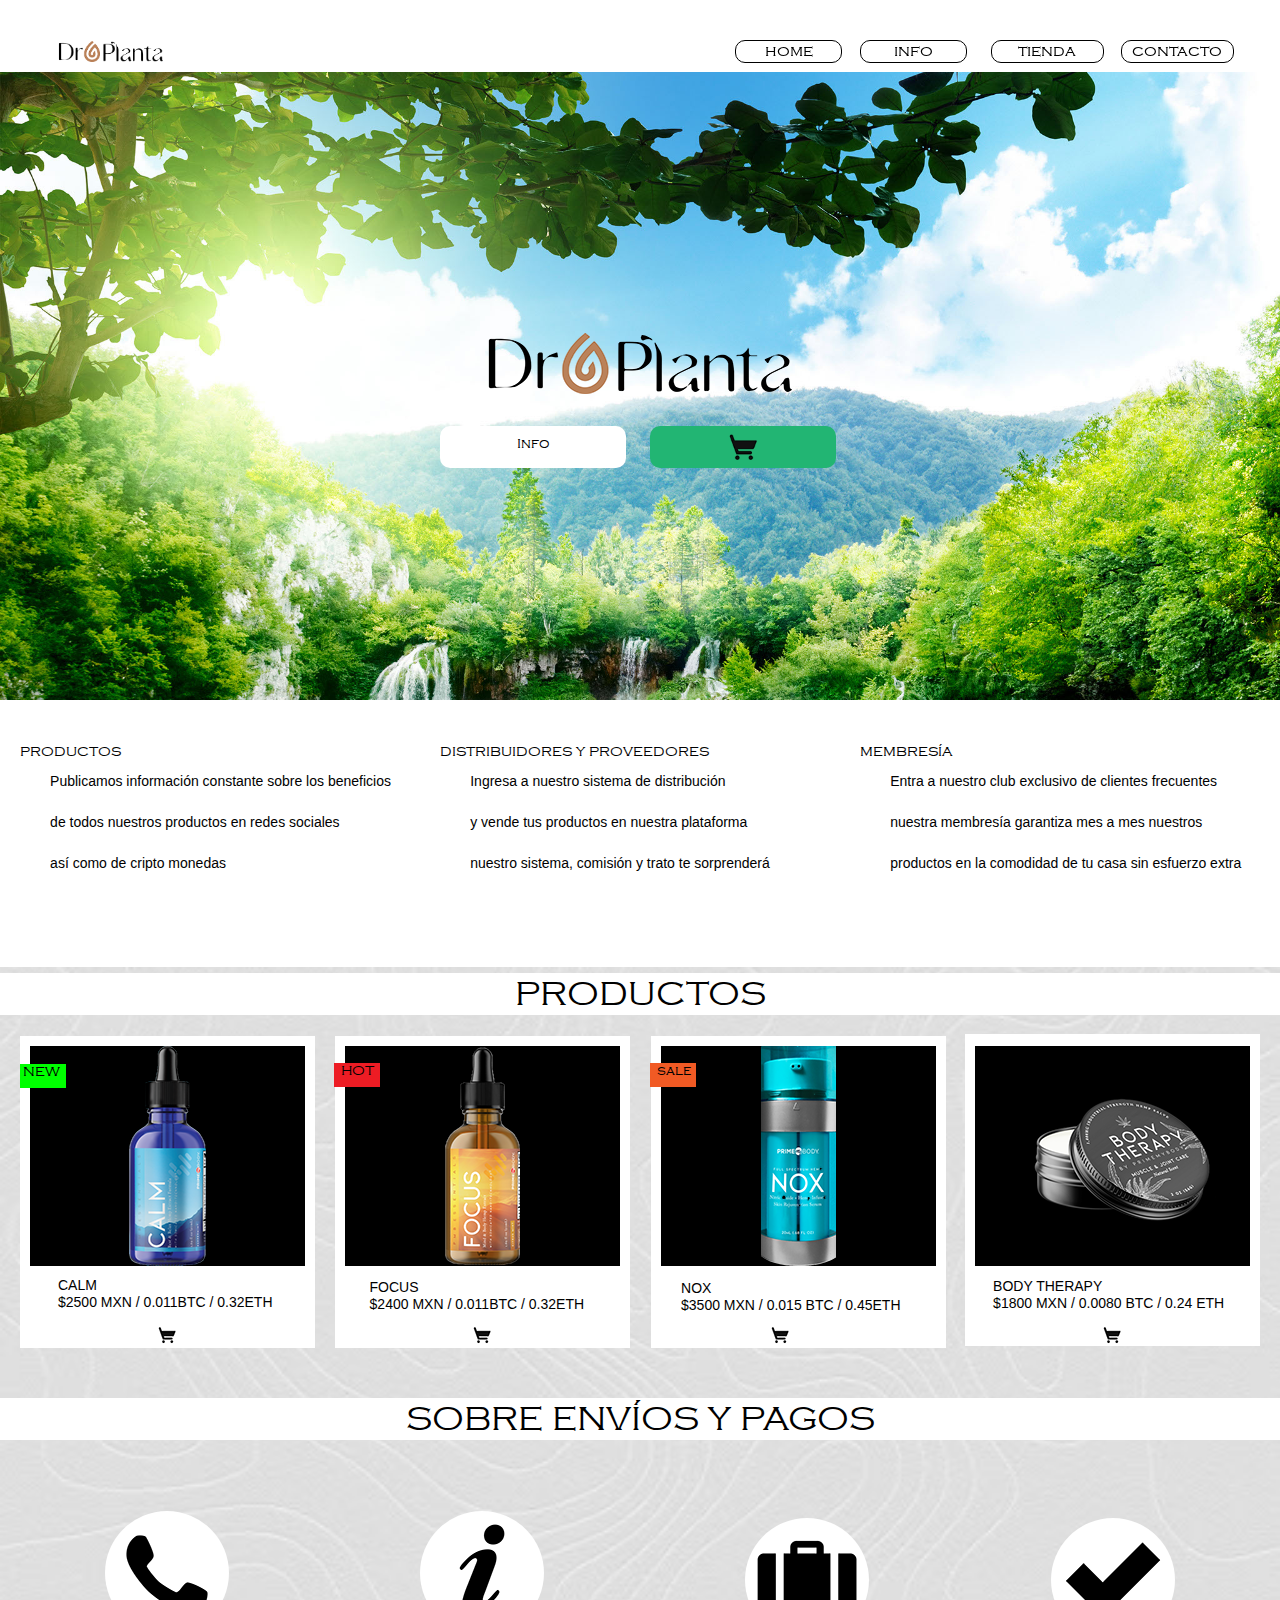
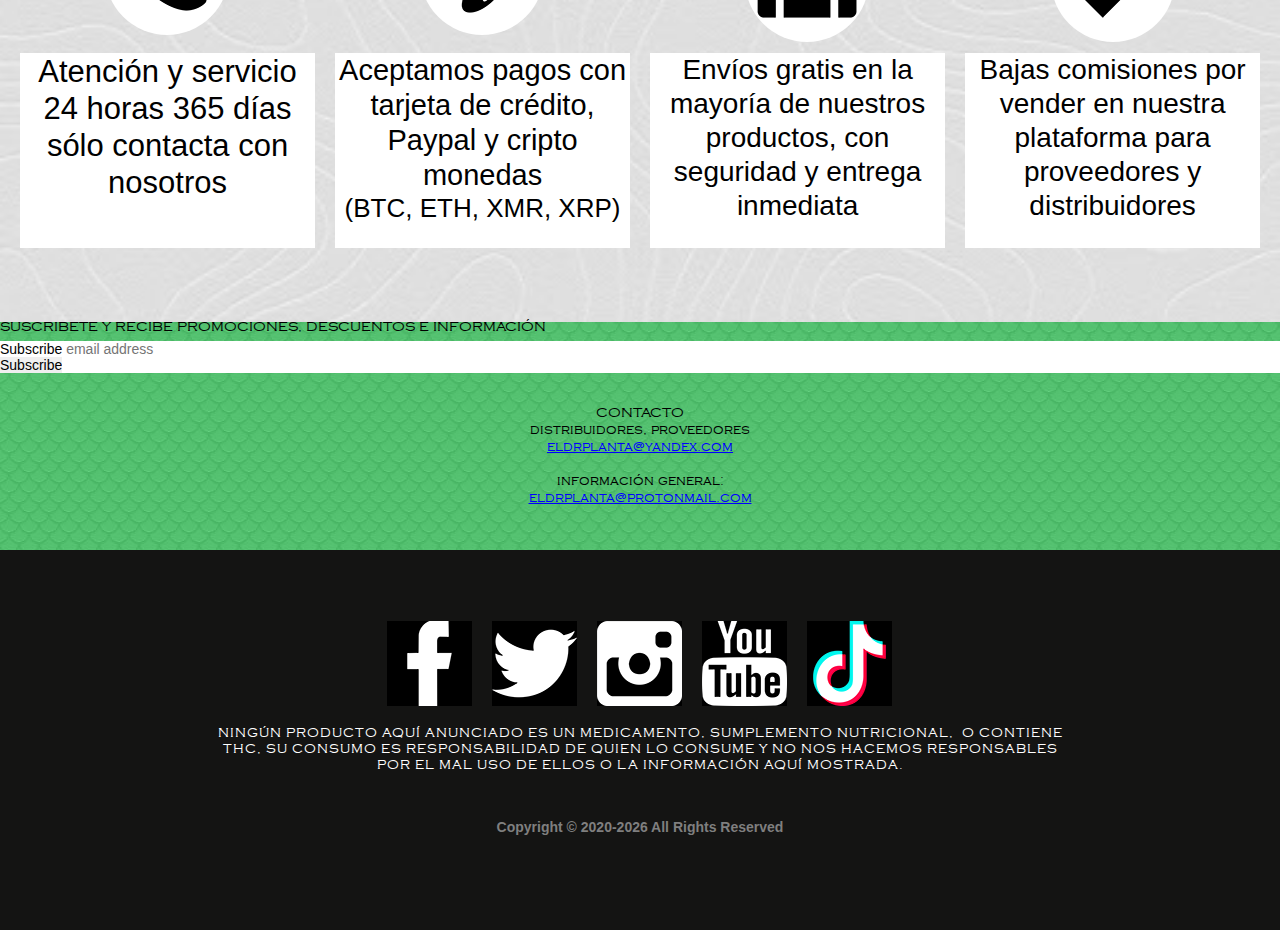
==== commit 04fe956d: "Update index.html" ====
--- a/index.html
+++ b/index.html
@@ -226,7 +226,7 @@
             </div>
             <div class="clearfix colelem" id="u1572-6" data-sizePolicy="fluidWidth" data-pintopage="page_fixedCenter"><!-- content -->
              <p id="u1572-2" class="shared_content" data-content-guid="u1572-2_content">FOCUS</p>
-             <p id="u1572-4" class="shared_content" data-content-guid="u1572-4_content">$2500 MXN / 0.011BTC / 0.32ETH</p>
+             <p id="u1572-4" class="shared_content" data-content-guid="u1572-4_content">$2400 MXN / 0.011BTC / 0.32ETH</p>
             </div>
             <div class="museBGSize colelem" id="u1742" data-sizePolicy="fluidWidth" data-pintopage="page_fixedCenter"><!-- simple frame --></div>
            </div>
@@ -251,7 +251,7 @@
             </div>
             <div class="clearfix colelem" id="u1581-6" data-sizePolicy="fluidWidth" data-pintopage="page_fixedCenter"><!-- content -->
              <p id="u1581-2" class="shared_content" data-content-guid="u1581-2_content">NOX</p>
-             <p id="u1581-4" class="shared_content" data-content-guid="u1581-4_content">$2000 MXN / 0.0092 BTC / 0.27ETH</p>
+             <p id="u1581-4" class="shared_content" data-content-guid="u1581-4_content">$3500 MXN / 0.015 BTC / 0.45ETH</p>
             </div>
             <div class="museBGSize colelem" id="u1756" data-sizePolicy="fluidWidth" data-pintopage="page_fixedCenter"><!-- simple frame --></div>
            </div>
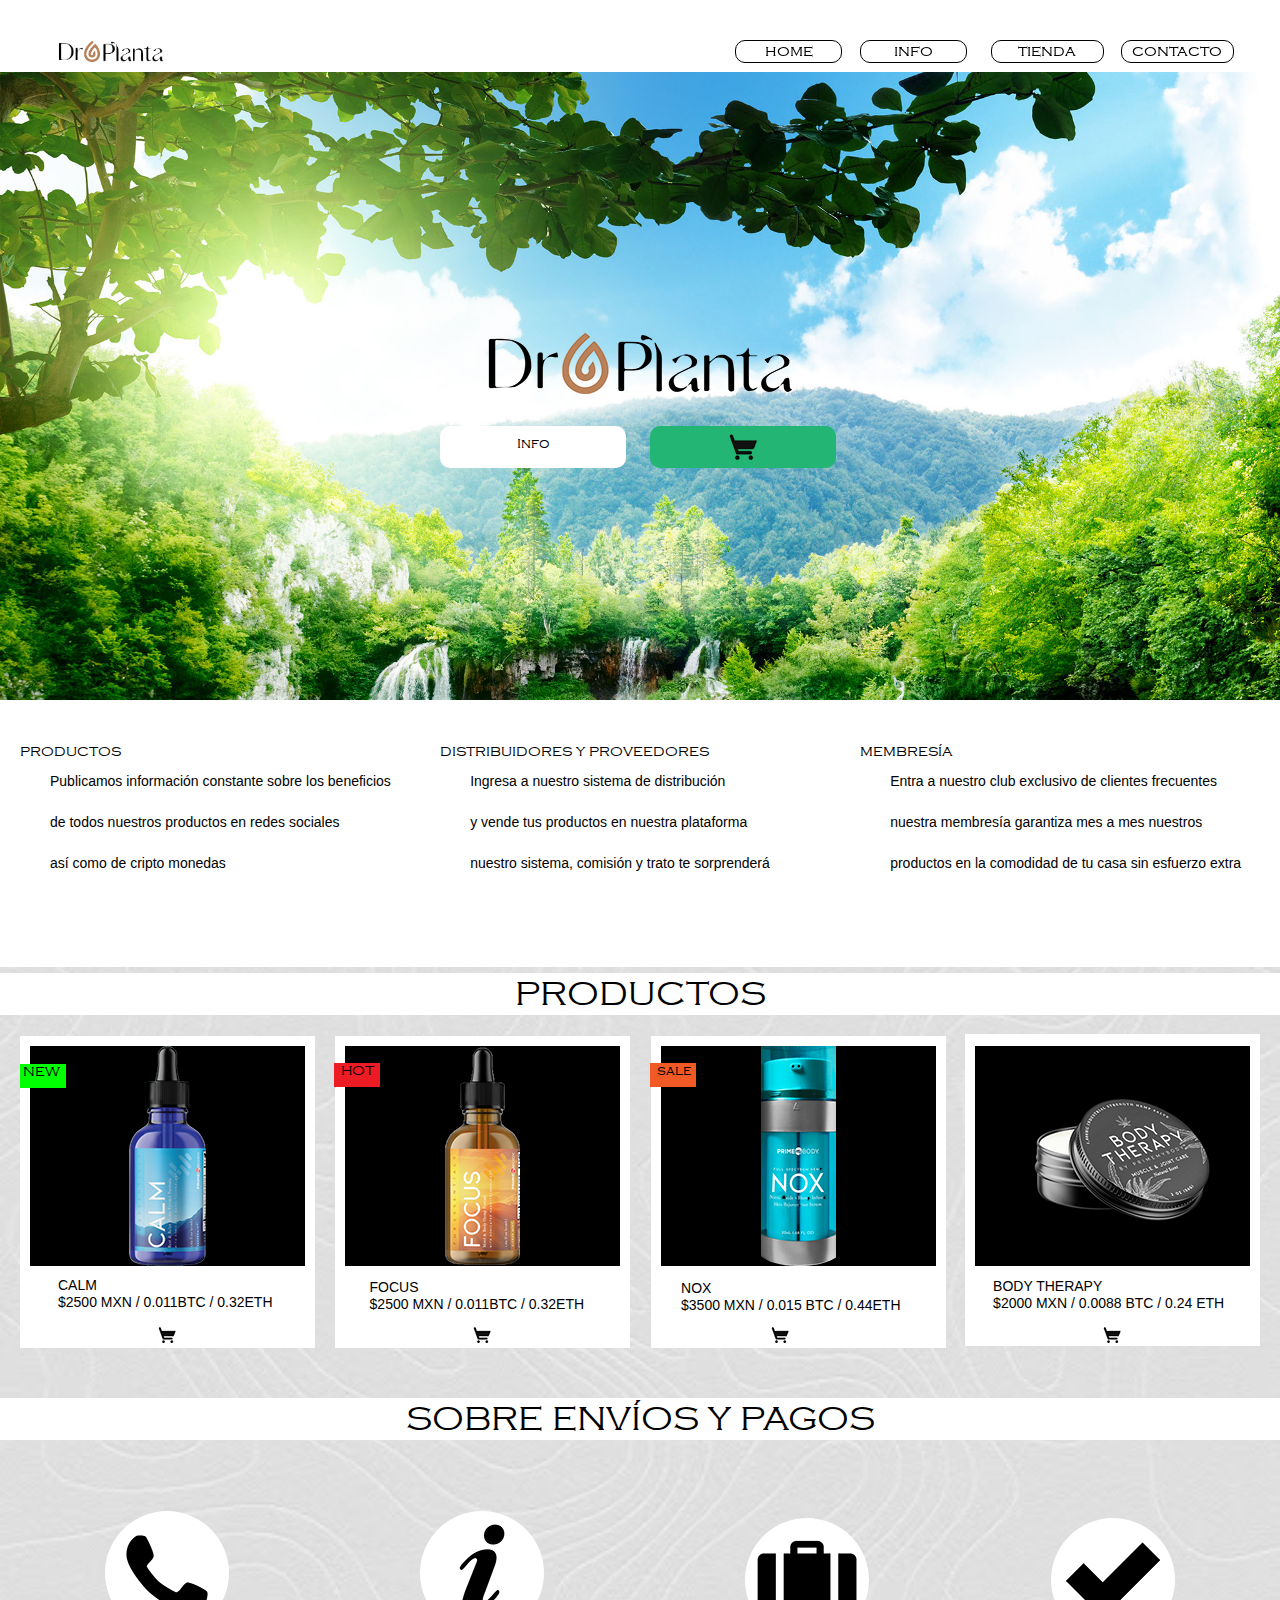
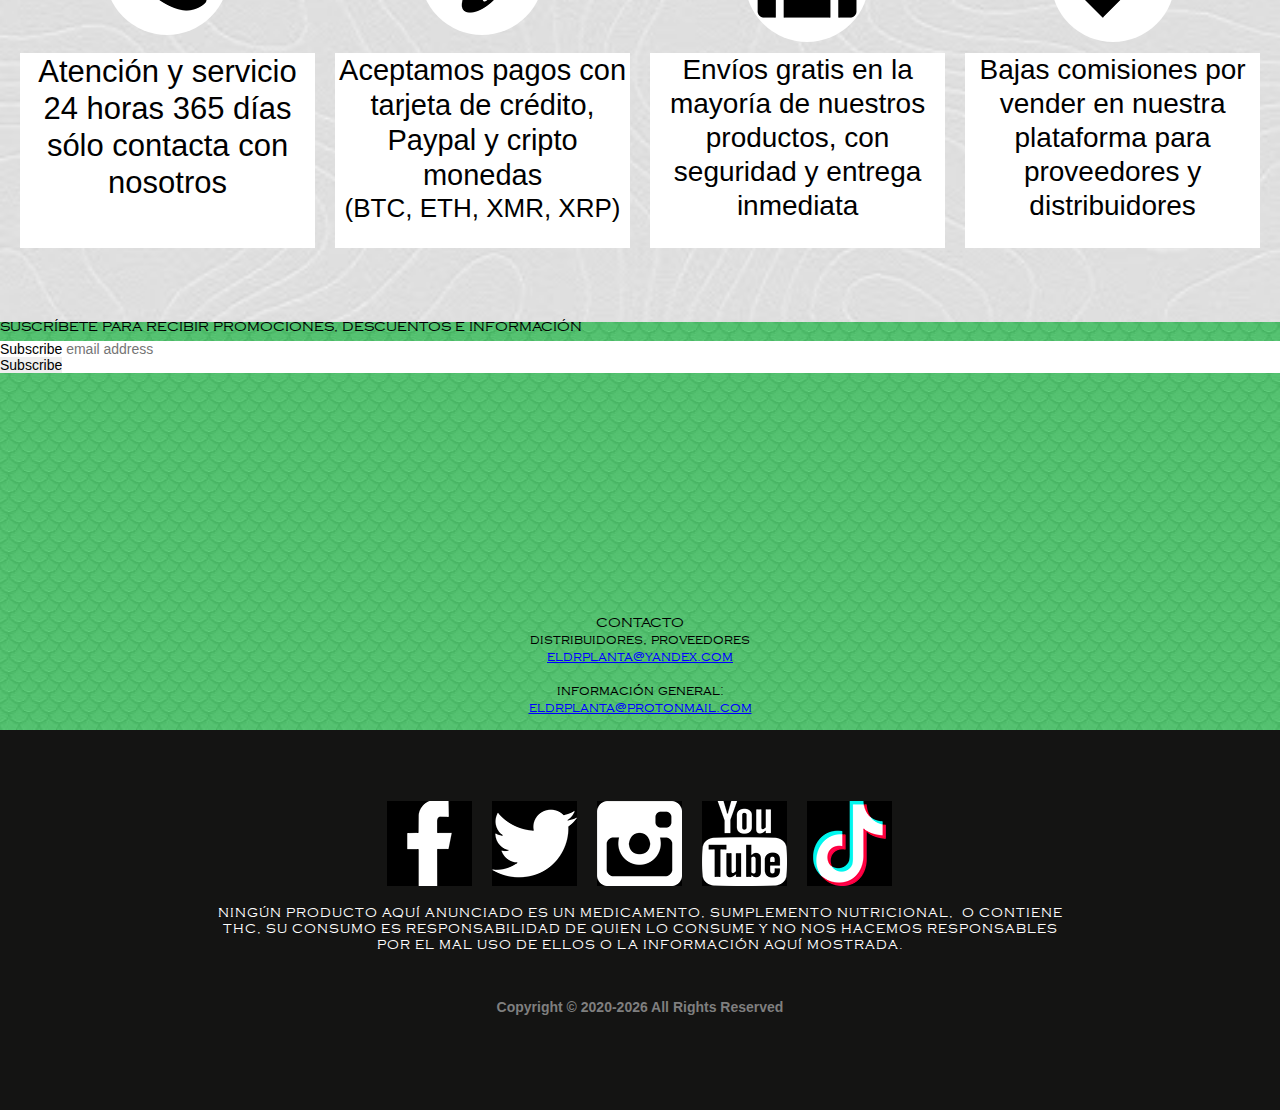
==== commit 57ed6414: "1" ====
--- a/index.html
+++ b/index.html
@@ -18,12 +18,12 @@
   <title>Home- Dr Planta</title>
   <!-- CSS -->
   <link rel="stylesheet" type="text/css" href="css/site_global.css?crc=444006867"/>
-  <link rel="stylesheet" type="text/css" href="css/master_dr-planta.css?crc=520336847"/>
-  <link rel="stylesheet" type="text/css" href="css/index.css?crc=115709602" id="pagesheet"/>
+  <link rel="stylesheet" type="text/css" href="css/master_dr-planta.css?crc=272067031"/>
+  <link rel="stylesheet" type="text/css" href="css/index.css?crc=3954640181" id="pagesheet"/>
   <!-- IE-only CSS -->
   <!--[if lt IE 9]>
   <link rel="stylesheet" type="text/css" href="css/nomq_preview_master_dr-planta.css?crc=4049769212"/>
-  <link rel="stylesheet" type="text/css" href="css/nomq_index.css?crc=366120656" id="nomq_pagesheet"/>
+  <link rel="stylesheet" type="text/css" href="css/nomq_index.css?crc=194832813" id="nomq_pagesheet"/>
   <![endif]-->
     <!--HTML Widget code-->
   
@@ -226,7 +226,7 @@
             </div>
             <div class="clearfix colelem" id="u1572-6" data-sizePolicy="fluidWidth" data-pintopage="page_fixedCenter"><!-- content -->
              <p id="u1572-2" class="shared_content" data-content-guid="u1572-2_content">FOCUS</p>
-             <p id="u1572-4" class="shared_content" data-content-guid="u1572-4_content">$2400 MXN / 0.011BTC / 0.32ETH</p>
+             <p id="u1572-4" class="shared_content" data-content-guid="u1572-4_content">$2500 MXN / 0.011BTC / 0.32ETH</p>
             </div>
             <div class="museBGSize colelem" id="u1742" data-sizePolicy="fluidWidth" data-pintopage="page_fixedCenter"><!-- simple frame --></div>
            </div>
@@ -251,7 +251,7 @@
             </div>
             <div class="clearfix colelem" id="u1581-6" data-sizePolicy="fluidWidth" data-pintopage="page_fixedCenter"><!-- content -->
              <p id="u1581-2" class="shared_content" data-content-guid="u1581-2_content">NOX</p>
-             <p id="u1581-4" class="shared_content" data-content-guid="u1581-4_content">$3500 MXN / 0.015 BTC / 0.45ETH</p>
+             <p id="u1581-4" class="shared_content" data-content-guid="u1581-4_content">$3500 MXN / 0.015 BTC / 0.44ETH</p>
             </div>
             <div class="museBGSize colelem" id="u1756" data-sizePolicy="fluidWidth" data-pintopage="page_fixedCenter"><!-- simple frame --></div>
            </div>
@@ -270,7 +270,7 @@
              <div class="mf-animation museBGSize colelem" id="u1007" data-sizePolicy="fluidWidth" data-pintopage="page_fixedRight"><!-- simple frame --></div>
              <div class="clearfix colelem" id="u1590-6" data-sizePolicy="fluidWidth" data-pintopage="page_fixedRight"><!-- content -->
               <p id="u1590-2" class="shared_content" data-content-guid="u1590-2_content">BODY THERAPY</p>
-              <p id="u1590-4" class="shared_content" data-content-guid="u1590-4_content">$1800 MXN / 0.0080 BTC / 0.24 ETH</p>
+              <p id="u1590-4" class="shared_content" data-content-guid="u1590-4_content">$2000 MXN / 0.0088 BTC / 0.24 ETH</p>
              </div>
              <div class="museBGSize colelem" id="u1765" data-sizePolicy="fluidWidth" data-pintopage="page_fixedRight"><!-- simple frame --></div>
             </div>
@@ -292,13 +292,9 @@
        </div>
       </div>
      </div>
-     <div class="clearfix colelem" id="pu1331"><!-- group -->
-      <div class="browser_width grpelem shared_content" id="u1331-bw" data-content-guid="u1331-bw_content1">
-       <div id="u1331"><!-- group -->
-        <div class="clearfix" id="u1331_align_to_page">
-         <a class="anchor_item grpelem shared_content" id="contacto" data-sizePolicy="fixed" data-pintopage="page_fluidx" data-content-guid="contacto_content"></a>
-        </div>
-       </div>
+     <div class="clearfix colelem shared_content" id="pu1331" data-content-guid="pu1331_content"><!-- group -->
+      <div class="browser_width grpelem shared_content" id="u1331-bw" data-content-guid="u1331-bw_content">
+       <div id="u1331"><!-- simple frame --></div>
       </div>
       <div class="browser_width grpelem shared_content" id="u1942-bw" data-content-guid="u1942-bw_content">
        <div id="u1942"><!-- custom html -->
@@ -326,7 +322,7 @@
       </div>
       <div class="browser_width grpelem shared_content" id="u1950-4-bw" data-content-guid="u1950-4-bw_content">
        <div class="clearfix" id="u1950-4" data-muse-temp-textContainer-sizePolicy="true" data-muse-temp-textContainer-pinning="true"><!-- content -->
-        <p id="u1950-2">SUSCRIBETE Y RECIBE PROMOCIONES, DESCUENTOS E INFORMACIÓN</p>
+        <p id="u1950-2">SUSCRÍBETE PARA RECIBIR PROMOCIONES, DESCUENTOS E INFORMACIÓN</p>
        </div>
       </div>
       <div class="browser_width grpelem shared_content" id="u1955-15-bw" data-content-guid="u1955-15-bw_content">
@@ -339,9 +335,10 @@
         <p><a class="nonblock" href="mailto:eldrplanta@protonmail.com">eldrplanta@protonmail.com</a></p>
        </div>
       </div>
-     </div>
-    </div>
-    <div class="verticalspacer" data-offset-top="2177" data-content-above-spacer="2177" data-content-below-spacer="351" data-sizePolicy="fixed" data-pintopage="page_fixedLeft"></div>
+      <a class="anchor_item grpelem shared_content" id="contacto" data-sizePolicy="fixed" data-pintopage="page_fluidx" data-content-guid="contacto_content"></a>
+     </div>
+    </div>
+    <div class="verticalspacer" data-offset-top="2357" data-content-above-spacer="2357" data-content-below-spacer="351" data-sizePolicy="fixed" data-pintopage="page_fixedLeft"></div>
     <div class="clearfix grpelem shared_content" id="pu127" data-content-guid="pu127_content"><!-- group -->
      <div class="browser_width grpelem" id="u127-bw">
       <div id="u127"><!-- column -->
@@ -487,9 +484,7 @@
       </div>
      </div>
      <div class="clearfix colelem temp_no_id" data-orig-id="pu1331"><!-- group -->
-      <div class="browser_width grpelem temp_no_id shared_content" data-orig-id="u1331-bw" data-content-guid="u1331-bw_content">
-       <div class="temp_no_id" data-orig-id="u1331"><!-- simple frame --></div>
-      </div>
+      <span class="browser_width grpelem placeholder" data-placeholder-for="u1331-bw_content"><!-- placeholder node --></span>
       <span class="anchor_item grpelem placeholder" data-placeholder-for="contacto_content"><!-- placeholder node --></span>
      </div>
     </div>
@@ -543,7 +538,10 @@
       </div>
       <span class="clearfix grpelem placeholder" data-placeholder-for="u2225_content"><!-- placeholder node --></span>
      </div>
-     <span class="browser_width colelem placeholder" data-placeholder-for="u1331-bw_content1"><!-- placeholder node --></span>
+     <div class="clearfix colelem temp_no_id" data-orig-id="pu1331"><!-- group -->
+      <span class="browser_width grpelem placeholder" data-placeholder-for="u1331-bw_content"><!-- placeholder node --></span>
+      <span class="anchor_item grpelem placeholder" data-placeholder-for="contacto_content"><!-- placeholder node --></span>
+     </div>
     </div>
     <div class="verticalspacer" data-offset-top="4332" data-content-above-spacer="4331" data-content-below-spacer="351" data-sizePolicy="fixed" data-pintopage="page_fixedLeft"></div>
     <div class="clearfix grpelem temp_no_id" data-orig-id="pu464-4"><!-- column -->
@@ -589,13 +587,7 @@
        <span class="clearfix placeholder" data-placeholder-for="u455-12_content"><!-- placeholder node --></span>
       </div>
      </div>
-     <div class="clearfix colelem temp_no_id" data-orig-id="pu1331"><!-- group -->
-      <span class="browser_width grpelem placeholder" data-placeholder-for="u1331-bw_content"><!-- placeholder node --></span>
-      <span class="browser_width grpelem placeholder" data-placeholder-for="u1942-bw_content"><!-- placeholder node --></span>
-      <span class="browser_width grpelem placeholder" data-placeholder-for="u1950-4-bw_content"><!-- placeholder node --></span>
-      <span class="browser_width grpelem placeholder" data-placeholder-for="u1955-15-bw_content"><!-- placeholder node --></span>
-      <span class="anchor_item grpelem placeholder" data-placeholder-for="contacto_content"><!-- placeholder node --></span>
-     </div>
+     <span class="clearfix colelem placeholder" data-placeholder-for="pu1331_content"><!-- placeholder node --></span>
     </div>
     <div class="verticalspacer" data-offset-top="4530" data-content-above-spacer="4530" data-content-below-spacer="351" data-sizePolicy="fixed" data-pintopage="page_fixedLeft"></div>
     <div class="clearfix grpelem temp_no_id" data-orig-id="pu464-4"><!-- column -->
--- a/css/master_dr-planta.css
+++ b/css/master_dr-planta.css
@@ -1 +1 @@
-#u3926{border-style:solid;border-color:#FFFFFF;border-width:1px;background-color:#FFFFFF;}#u94{border-radius:10px;-ms-filter:"progid:DXImageTransform.Microsoft.Alpha(Opacity=100)";filter:alpha(opacity=100);opacity:1;background:#FFFFFF url("../images/dr%20planta.png?crc=365168971") no-repeat center top;background-size:contain;}#u108-4,#u113-4,#u118-4,#u121-4{border-style:solid;border-radius:10px;font-weight:400;border-width:1px;text-align:center;border-color:#000000;font-family:'__Copperplate Gothic Light_5';background-color:#FFFFFF;}#u127{background-color:#141413;}#u124,#u3004,#u2995,#u152{border-color:transparent;border-width:0px;background-color:transparent;}#u137{-ms-filter:"progid:DXImageTransform.Microsoft.Alpha(Opacity=100)";filter:alpha(opacity=100);opacity:1;background:#000000 url("../images/fb.png?crc=127358191") no-repeat center top;background-size:contain;}#u140{-ms-filter:"progid:DXImageTransform.Microsoft.Alpha(Opacity=100)";filter:alpha(opacity=100);opacity:1;background:#000000 url("../images/twitter.png?crc=281843167") no-repeat center top;background-size:contain;}#u143{-ms-filter:"progid:DXImageTransform.Microsoft.Alpha(Opacity=100)";filter:alpha(opacity=100);opacity:1;background:#000000 url("../images/ig%20icon.png?crc=3880152803") no-repeat center top;background-size:contain;}#u146{-ms-filter:"progid:DXImageTransform.Microsoft.Alpha(Opacity=100)";filter:alpha(opacity=100);opacity:1;background:#000000 url("../images/yt.png?crc=4197502951") no-repeat center top;background-size:contain;}#u149{-ms-filter:"progid:DXImageTransform.Microsoft.Alpha(Opacity=100)";filter:alpha(opacity=100);opacity:1;background:#000000 url("../images/tiktok.png?crc=231183980") no-repeat center top;background-size:contain;}#u130-4{color:#FFFFFF;line-height:16px;font-weight:400;font-family:'__Copperplate Gothic Light_5';font-size:13px;text-align:center;letter-spacing:1px;background-color:transparent;}#u195{color:#7F7F7F;font-weight:bold;font-family:Helvetica, Helvetica Neue, Arial, sans-serif;text-align:center;border-color:transparent;border-width:0px;background-color:transparent;}@media (min-width: 415px), print{#u108-4,#u113-4,#u118-4,#u121-4{line-height:20px;font-size:17px;}#u127_align_to_page{max-width:1280px;}}@media (min-width: 376px) and (max-width: 414px){#u108-4,#u113-4,#u118-4{line-height:19px;font-size:16px;}#u121-4{font-size:14px;}#u127_align_to_page{max-width:414px;}}@media (min-width: 361px) and (max-width: 375px){#u108-2{padding-top:2px;}#u113-2{padding-top:2px;}#u118-2{padding-top:2px;}#u108-4,#u113-4,#u118-4,#u121-4{line-height:16px;font-size:13px;}#u121-2{padding-top:2px;}#u127_align_to_page{max-width:375px;}}@media (max-width: 360px){#u108-2{padding-top:2px;}#u113-2{padding-top:2px;}#u118-2{padding-top:2px;}#u108-4,#u113-4,#u118-4,#u121-4{line-height:16px;font-size:13px;}#u121-2{padding-top:2px;}#u127_align_to_page{max-width:360px;}}@media (max-width: 375px){#u108-2{padding-top:2px;}#u113-2{padding-top:2px;}#u118-2{padding-top:2px;}#u108-4,#u113-4,#u118-4,#u121-4{line-height:16px;font-size:13px;}#u121-2{padding-top:2px;}#u127_align_to_page{max-width:375px;}}+#u3926{border-width:1px;background-color:#FFFFFF;border-style:solid;border-color:#FFFFFF;}#u94{-ms-filter:"progid:DXImageTransform.Microsoft.Alpha(Opacity=100)";border-radius:10px;opacity:1;filter:alpha(opacity=100);background:#FFFFFF url("../images/dr%20planta.png?crc=365168971") no-repeat center top;background-size:contain;}#u108-4,#u113-4,#u118-4,#u121-4{text-align:center;border-radius:10px;font-weight:400;background-color:#FFFFFF;border-style:solid;border-color:#000000;border-width:1px;font-family:'__Copperplate Gothic Light_5';}#u127{background-color:#141413;}#u124,#u2995,#u3004,#u152{border-width:0px;background-color:transparent;border-color:transparent;}#u137{-ms-filter:"progid:DXImageTransform.Microsoft.Alpha(Opacity=100)";opacity:1;filter:alpha(opacity=100);background:#000000 url("../images/fb.png?crc=127358191") no-repeat center top;background-size:contain;}#u140{-ms-filter:"progid:DXImageTransform.Microsoft.Alpha(Opacity=100)";opacity:1;filter:alpha(opacity=100);background:#000000 url("../images/twitter.png?crc=281843167") no-repeat center top;background-size:contain;}#u143{-ms-filter:"progid:DXImageTransform.Microsoft.Alpha(Opacity=100)";opacity:1;filter:alpha(opacity=100);background:#000000 url("../images/ig%20icon.png?crc=3880152803") no-repeat center top;background-size:contain;}#u146{-ms-filter:"progid:DXImageTransform.Microsoft.Alpha(Opacity=100)";opacity:1;filter:alpha(opacity=100);background:#000000 url("../images/yt.png?crc=4197502951") no-repeat center top;background-size:contain;}#u149{-ms-filter:"progid:DXImageTransform.Microsoft.Alpha(Opacity=100)";opacity:1;filter:alpha(opacity=100);background:#000000 url("../images/tiktok.png?crc=231183980") no-repeat center top;background-size:contain;}#u130-4{text-align:center;color:#FFFFFF;font-family:'__Copperplate Gothic Light_5';font-size:13px;line-height:16px;letter-spacing:1px;font-weight:400;background-color:transparent;}#u195{text-align:center;color:#7F7F7F;font-family:Helvetica, Helvetica Neue, Arial, sans-serif;font-weight:bold;border-color:transparent;border-width:0px;background-color:transparent;}@media (min-width: 415px), print{#u108-4,#u113-4,#u118-4,#u121-4{line-height:20px;font-size:17px;}#u127_align_to_page{max-width:1280px;}}@media (min-width: 376px) and (max-width: 414px){#u108-4,#u113-4,#u118-4{line-height:19px;font-size:16px;}#u121-4{font-size:14px;}#u127_align_to_page{max-width:414px;}}@media (min-width: 361px) and (max-width: 375px){#u108-2{padding-top:2px;}#u113-2{padding-top:2px;}#u118-2{padding-top:2px;}#u108-4,#u113-4,#u118-4,#u121-4{line-height:16px;font-size:13px;}#u121-2{padding-top:2px;}#u127_align_to_page{max-width:375px;}}@media (max-width: 360px){#u108-2{padding-top:2px;}#u113-2{padding-top:2px;}#u118-2{padding-top:2px;}#u108-4,#u113-4,#u118-4,#u121-4{line-height:16px;font-size:13px;}#u121-2{padding-top:2px;}#u127_align_to_page{max-width:360px;}}--- a/css/index.css
+++ b/css/index.css
@@ -1,4 +1,4 @@
-.version.index{color:#000006;background-color:#E596A2;}.js body{visibility:hidden;}.js body.initialized{visibility:visible;}@font-face{font-family:'__Copperplate Gothic Light_5';src:url('../fonts/copperplategothic-light.eot');src:local('☺'), url('../fonts/copperplategothic-light.woff') format('woff'), url('../fonts/copperplategothic-light.svg') format('svg');font-weight:400;font-style:normal;}#page{margin-left:auto;background-image:none;border-width:0px;margin-right:auto;width:100%;z-index:1;min-height:792px;border-color:#000000;background-color:transparent;}#u3926{position:fixed;z-index:176;top:-1px;height:71px;}#u3926-bw{z-index:176;}#u94{left:-50%;width:100%;position:relative;}#u94-wrapper{left:50%;z-index:177;position:fixed;top:41px;}#u124{left:-50%;padding-bottom:23px;position:relative;width:100%;}#u108-4-wrapper{left:50%;z-index:179;position:fixed;top:40px;}#u113-4-wrapper{left:50%;z-index:183;position:fixed;top:40px;}#u118-4-wrapper{left:50%;z-index:187;position:fixed;top:40px;}#u108-4,#u113-4,#u118-4,#u121-4{left:-50%;position:relative;width:100%;min-height:21px;}#u121-4-wrapper{left:50%;z-index:191;position:fixed;top:40px;}#u124-wrapper{left:50%;z-index:178;position:fixed;top:40px;}#ppu201{margin-right:-10000px;z-index:0;margin-top:71px;}#pu201{z-index:4;}#u201{background-repeat:no-repeat;padding-bottom:232px;z-index:4;background-position:center top;opacity:1;filter:alpha(opacity=100);-ms-filter:"progid:DXImageTransform.Microsoft.Alpha(Opacity=100)";min-height:397px;background-color:transparent;background-size:cover;}#u223-4{border-radius:10px;min-height:42px;font-family:'__Copperplate Gothic Light_5';position:relative;text-align:center;margin-right:-10000px;font-weight:400;z-index:81;margin-top:355px;background-color:#FFFFFF;}#u223-4:hover{padding-bottom:0px;padding-top:0px;min-height:42px;background-color:#22B573;margin:355px -10000px 0px 0%;}#u226-3{-webkit-transition-delay:0s;position:relative;-webkit-transition-duration:1s;text-align:center;-ms-filter:"progid:DXImageTransform.Microsoft.Alpha(Opacity=100)";margin-top:355px;border-radius:10px;min-height:42px;font-family:'__Copperplate Gothic Light_5';filter:alpha(opacity=100);transition-delay:0s;margin-right:-10000px;transition-timing-function:ease;transition-duration:1s;opacity:1;z-index:85;font-weight:400;-webkit-transition-timing-function:ease;background:#22B573 url("../images/shoptransparent.png?crc=375624830") no-repeat center center;background-size:contain;}#u226-3:hover{min-height:42px;padding-top:0px;filter:alpha(opacity=100);margin-right:-10000px;padding-bottom:0px;opacity:1;-ms-filter:"progid:DXImageTransform.Microsoft.Alpha(Opacity=100)";margin-top:355px;margin-bottom:0px;background:#FFFFFF url("../images/shoptransparent.png?crc=375624830") no-repeat center center;background-size:contain;}#u223-2,#u226{padding-top:10px;}#u201-bw{min-height:397px;z-index:4;}#u212{filter:alpha(opacity=100);-ms-filter:"progid:DXImageTransform.Microsoft.Alpha(Opacity=100)";opacity:1;z-index:5;min-height:61px;background:transparent url("../images/dr%20planta.png?crc=365168971") no-repeat center top;background-size:contain;}#u2995{margin-right:-10000px;margin-bottom:-4px;position:relative;width:30px;z-index:174;min-height:30px;margin-top:35px;}#u212-bw{z-index:5;min-height:61px;margin-top:262px;}#u3004{margin-right:-10000px;margin-top:163px;position:relative;width:100px;z-index:175;min-height:104px;}#u798{z-index:3;-ms-filter:"progid:DXImageTransform.Microsoft.Alpha(Opacity=100)";opacity:1;filter:alpha(opacity=100);background:transparent url("../images/8eba31e0.jpg?crc=4274804093") no-repeat left top;background-size:cover;}#u201_align_to_page,#u212_align_to_page,#u798_align_to_page{margin-right:auto;margin-left:auto;position:relative;}#u1021{border-width:0px;position:relative;width:100%;z-index:31;border-color:transparent;background-color:transparent;}#u511{background-color:#FFFFFF;z-index:32;}#u989{-ms-filter:"progid:DXImageTransform.Microsoft.Alpha(Opacity=100)";position:relative;filter:alpha(opacity=100);opacity:1;z-index:33;background:#000000 url("../images/focus.png?crc=4043096340") no-repeat center top;background-size:contain;}.mf-animation{border-color:#000000;border-width:0px;background-color:transparent;}#u1117{margin-right:-10000px;position:relative;z-index:34;background-color:#ED1C24;}#u1158-4{margin-right:-10000px;font-weight:400;font-family:'__Copperplate Gothic Light_5';position:relative;text-align:center;z-index:42;background-color:transparent;}#u1572-6{position:relative;z-index:36;min-height:34px;background-color:transparent;}#u1742{z-index:35;position:relative;filter:alpha(opacity=100);opacity:1;-ms-filter:"progid:DXImageTransform.Microsoft.Alpha(Opacity=100)";height:26px;background:transparent url("../images/shoptransparent-u1747-fr.png?crc=448993265") no-repeat center top;background-size:contain;}#u1026{border-width:0px;position:relative;width:100%;z-index:16;border-color:transparent;background-color:transparent;}#u520{background-color:#FFFFFF;z-index:17;}#u998{-ms-filter:"progid:DXImageTransform.Microsoft.Alpha(Opacity=100)";position:relative;filter:alpha(opacity=100);opacity:1;z-index:18;background:#000000 url("../images/nox.png?crc=418440054") no-repeat center top;background-size:contain;}#u1135{margin-right:-10000px;position:relative;z-index:19;background-color:#F15A24;}#u1167-4{margin-right:-10000px;font-weight:400;font-family:'__Copperplate Gothic Light_5';position:relative;text-align:center;z-index:27;background-color:transparent;}#u1581-6{position:relative;z-index:21;min-height:34px;background-color:transparent;}#u1756{z-index:20;position:relative;filter:alpha(opacity=100);opacity:1;-ms-filter:"progid:DXImageTransform.Microsoft.Alpha(Opacity=100)";height:26px;background:transparent url("../images/shoptransparent-u1747-fr.png?crc=448993265") no-repeat center top;background-size:contain;}#u1031{border-width:0px;position:relative;width:100%;z-index:6;border-color:transparent;background-color:transparent;}#u529{z-index:7;background-color:#FFFFFF;}#u1007{z-index:8;position:relative;filter:alpha(opacity=100);opacity:1;-ms-filter:"progid:DXImageTransform.Microsoft.Alpha(Opacity=100)";height:220px;background:#000000 url("../images/balsamo.png?crc=347789771") no-repeat center top;background-size:contain;}#u1590-6{position:relative;z-index:9;min-height:34px;background-color:transparent;}#u1765{z-index:15;position:relative;filter:alpha(opacity=100);opacity:1;-ms-filter:"progid:DXImageTransform.Microsoft.Alpha(Opacity=100)";height:26px;background:transparent url("../images/shoptransparent-u1747-fr.png?crc=448993265") no-repeat center top;background-size:contain;}#u2225{border-width:0px;position:relative;width:100%;z-index:132;border-color:transparent;background-color:transparent;}#u2082{border-radius:50%;z-index:133;position:relative;filter:alpha(opacity=100);opacity:1;-ms-filter:"progid:DXImageTransform.Microsoft.Alpha(Opacity=100)";background:#FFFFFF url("../images/phone.png?crc=14831691") no-repeat center top;background-size:contain;}#u2178-8{line-height:37px;text-align:center;font-family:Helvetica, Helvetica Neue, Arial, sans-serif;position:relative;font-size:31px;width:100%;z-index:134;background-color:#FFFFFF;}#u2220{border-width:0px;position:relative;width:100%;z-index:142;border-color:transparent;background-color:transparent;}#u2095{border-radius:50%;z-index:143;position:relative;filter:alpha(opacity=100);opacity:1;-ms-filter:"progid:DXImageTransform.Microsoft.Alpha(Opacity=100)";height:124px;background:#FFFFFF url("../images/info.png?crc=116297094") no-repeat center top;background-size:contain;}#u2183-6{width:100%;margin-top:18px;font-family:Helvetica, Helvetica Neue, Arial, sans-serif;position:relative;text-align:center;z-index:144;background-color:#FFFFFF;}#u2183-2{font-size:29px;line-height:35px;}#u2183-4{font-size:26px;line-height:31px;}#u2215{border-width:0px;position:relative;width:100%;z-index:150;border-color:transparent;background-color:transparent;}#u2104{border-radius:50%;z-index:151;position:relative;filter:alpha(opacity=100);opacity:1;-ms-filter:"progid:DXImageTransform.Microsoft.Alpha(Opacity=100)";height:124px;background:#FFFFFF url("../images/brief.png?crc=373579287") no-repeat left top;background-size:contain;}#u2192-4{line-height:34px;width:100%;margin-top:11px;font-family:Helvetica, Helvetica Neue, Arial, sans-serif;position:relative;font-size:28px;text-align:center;z-index:152;background-color:#FFFFFF;}#u2210{border-width:0px;position:relative;width:100%;z-index:156;border-color:transparent;background-color:transparent;}#u2113{border-radius:50%;z-index:157;position:relative;filter:alpha(opacity=100);opacity:1;-ms-filter:"progid:DXImageTransform.Microsoft.Alpha(Opacity=100)";height:124px;background:#FFFFFF url("../images/check.png?crc=4180100304") no-repeat center top;background-size:contain;}#u2201-4{line-height:34px;width:100%;margin-top:11px;font-family:Helvetica, Helvetica Neue, Arial, sans-serif;position:relative;font-size:28px;text-align:center;z-index:158;background-color:#FFFFFF;}#pu798,#u798-bw{z-index:3;}#u479{z-index:46;background-color:#FFFFFF;}#u1186{margin-right:-10000px;border-width:0px;position:relative;z-index:47;border-color:transparent;background-color:transparent;}#u949{-ms-filter:"progid:DXImageTransform.Microsoft.Alpha(Opacity=100)";position:relative;filter:alpha(opacity=100);opacity:1;width:100%;z-index:48;background:#000000 url("../images/calm.png?crc=4162432598") no-repeat center top;background-size:contain;}#u1112{margin-right:-10000px;position:relative;z-index:49;background-color:#00FF00;}#u1153-4{margin-right:-10000px;font-weight:400;font-family:'__Copperplate Gothic Light_5';position:relative;text-align:center;z-index:57;background-color:transparent;}#u1541-6{position:relative;z-index:51;min-height:34px;background-color:transparent;}#u1747{z-index:50;position:relative;filter:alpha(opacity=100);opacity:1;-ms-filter:"progid:DXImageTransform.Microsoft.Alpha(Opacity=100)";height:26px;background:transparent url("../images/shoptransparent-u1747-fr.png?crc=448993265") no-repeat center top;background-size:contain;}#u392-12{z-index:88;min-height:22px;background-color:#FFFFFF;}#u392-4,#u392-6,#u392-8{line-height:41px;text-align:justify;padding-left:30px;font-family:Helvetica, Helvetica Neue, Arial, sans-serif;color:#000000;}#u446-12{z-index:100;background-color:#FFFFFF;}#u455-12{z-index:112;min-height:22px;background-color:#FFFFFF;}#u392-9,#u446-4,#u446-6,#u446-8,#u446-9,#u455-4,#u455-6,#u455-8,#u455-9{line-height:41px;color:#000000;font-family:Helvetica, Helvetica Neue, Arial, sans-serif;font-size:14px;text-align:left;padding-left:30px;}#u392-2,#u392-10,#u446-2,#u446-10,#u455-2,#u455-10{font-weight:400;font-family:'__Copperplate Gothic Light_5';}#u1331{-ms-filter:"progid:DXImageTransform.Microsoft.Alpha(Opacity=100)";filter:alpha(opacity=100);opacity:1;z-index:2;background:transparent url("../images/76462720.jpg?crc=4169556663") repeat left top;}#u1331-bw{z-index:2;}#u1942{border-width:0px;z-index:61;border-color:transparent;background-color:transparent;}#u1942-bw{z-index:61;}#u1950-4{font-weight:400;font-family:'__Copperplate Gothic Light_5';z-index:62;min-height:17px;background-color:transparent;}#u1950-4-bw{z-index:62;}#u1955-15{font-weight:400;font-family:'__Copperplate Gothic Light_5';text-align:center;z-index:66;min-height:55px;background-color:transparent;}#u1955-15-bw{z-index:66;}#contacto{margin-right:-10000px;width:22px;position:relative;}#u464-4{font-weight:400;font-family:'__Copperplate Gothic Light_5';text-align:center;z-index:124;min-height:18px;background-color:#FFFFFF;}#u464-4-bw{z-index:124;min-height:18px;}#u2012-4{font-weight:400;font-family:'__Copperplate Gothic Light_5';text-align:center;z-index:128;min-height:18px;background-color:#FFFFFF;}#u2012-4-bw{z-index:128;}#pu127{width:0.01px;z-index:162;}#u127_align_to_page{position:relative;margin-right:auto;padding-top:71px;margin-left:auto;}#u152{z-index:167;position:relative;}#u137{margin-right:-10000px;position:relative;z-index:168;}#u140{margin-right:-10000px;position:relative;z-index:169;}#u143{margin-right:-10000px;position:relative;z-index:170;}#u146{margin-right:-10000px;position:relative;z-index:171;}#u149{margin-right:-10000px;position:relative;z-index:172;}#u137 .fluid_height_spacer,#u140 .fluid_height_spacer,#u143 .fluid_height_spacer,#u146 .fluid_height_spacer,#u149 .fluid_height_spacer{padding-bottom:100%;}#u130-4{z-index:163;margin-top:19px;position:relative;}#u127,#u127-bw{z-index:162;}#u195,#u195-bw{height:18px;z-index:173;}.html{background-color:#FFFFFF;}body{position:relative;}.verticalspacer{min-height:1px;}@media (min-width: 415px), print{#muse_css_mq{background-color:#FFFFFF;}#bp_infinity.active{display:block;}#pu2012-4{z-index:128;height:0px;padding-bottom:1440px;margin-right:-10000px;width:100%;}#u2012-4{line-height:42px;font-size:35px;position:fixed;top:1398px;}#u94{margin-left:91.33333333333331px;max-width:183px;}#u94 .fluid_height_spacer{padding-bottom:11.475409836065573%;}#u94-wrapper{margin-left:-620px;width:14.3%;max-width:183px;}#u124{margin-left:249.48333333333346px;max-width:499px;}#u108-4-wrapper{margin-left:94px;width:8.21%;max-width:105px;}#u108-4,#u113-4{margin-left:53.5px;max-width:105px;}#u113-4-wrapper{margin-left:219px;width:8.21%;max-width:105px;}#u118-4{margin-left:56.333333333333314px;max-width:111px;}#u118-4-wrapper{margin-left:350px;width:8.68%;max-width:111px;}#u121-4{margin-left:56.33333333333337px;max-width:111px;}#u121-4-wrapper{margin-left:480px;width:8.68%;max-width:111px;}#u124-wrapper{margin-left:94px;width:38.99%;max-width:499px;}#ppu201{padding-bottom:0px;width:100%;}#pu201{width:100%;}#u201{background-image:url("../images/shutterstock_93519001.jpg?crc=419787117");}#u223-4{width:14.54%;left:34.38%;}#u223-4:hover{width:14.54%;}#u226-3{width:14.54%;margin-left:42.74%;left:103px;}#u226-3:hover{width:14.54%;margin-left:42.74%;left:103px;}#u2995{left:55.24%;}#u3004{left:36.65%;}#pu392-12{z-index:88;margin-top:44px;width:96.88%;margin-left:1.57%;}#u392-12{position:relative;margin-right:-10000px;width:32.26%;}#u446-12{min-height:184px;position:relative;margin-right:-10000px;width:32.26%;left:33.88%;}#u455-12{position:relative;margin-right:-10000px;width:32.26%;left:67.75%;}#pu798{width:0.01px;margin-top:25px;}#u798{min-height:881px;padding-bottom:74px;}#page,#u201_align_to_page,#u212_align_to_page,#u798_align_to_page{max-width:1280px;}#pu479{z-index:46;margin-right:-10000px;margin-top:69px;width:23.05%;}#u479{position:relative;width:100%;left:0px;margin-left:20px;}#u1186{margin-top:10px;left:10px;width:93.23%;}#u949{padding-bottom:178px;}#u1112{margin-top:18px;left:-10px;width:16.73%;}#u1153-4{min-height:24px;width:93.48%;}#u1541-6{font-family:Helvetica, Helvetica Neue, Arial, sans-serif;margin-left:28px;margin-top:11px;width:79.64%;}#u1747{margin-left:50px;margin-top:11px;width:63.28%;}#u2225{margin-top:163px;left:0%;margin-left:6.78%;}#u2082{height:124px;width:42.04%;margin-left:28.82%;}#u2178-8{min-height:195px;margin-top:18px;}#pu1021{z-index:31;margin-right:-10000px;margin-top:69px;width:23.05%;}#u1021{margin-left:166.95%;left:-158px;}#u1158-4{min-height:24px;width:93.48%;margin-left:3.27%;left:0px;}#u1572-6{font-family:Helvetica, Helvetica Neue, Arial, sans-serif;margin-top:13px;width:76.28%;margin-left:11.87%;left:0px;}#u1742{margin-top:9px;width:58.99%;margin-left:20.51%;left:0px;}#u2220{margin-top:163px;left:0%;margin-left:113.56%;}#u2095{width:42.04%;margin-left:28.82%;}#pu1026{z-index:16;margin-right:-10000px;margin-top:69px;width:23.05%;}#u1026{margin-left:166.95%;left:158px;}#u511,#u520{padding-top:10px;position:relative;margin-right:-10000px;width:100%;margin-left:0%;left:0px;}#u989,#u998{padding-bottom:179px;width:93.23%;margin-left:3.39%;left:0px;}#u1117,#u1135{margin-top:17px;width:16.73%;margin-left:41.64%;left:-125px;}#u1167-4{min-height:24px;width:93.48%;margin-left:3.27%;left:1px;}#u1581-6{font-family:Helvetica, Helvetica Neue, Arial, sans-serif;margin-top:14px;width:80%;margin-left:10%;left:1px;}#u1756{margin-top:8px;width:58.99%;margin-left:20.51%;left:-18px;}#u2215{margin-top:170px;left:0%;margin-left:220.34%;}#u2104{width:42.04%;margin-left:32.21%;}#pu1031{z-index:6;margin-right:-10000px;margin-top:67px;width:23.05%;}#u1031{margin-left:333.9%;left:-20px;}#u529{position:relative;margin-right:-10000px;width:100%;margin-left:0%;left:0px;}#u529_position_content{margin-bottom:-2px;padding-top:12px;width:100%;margin-left:0%;}#u1007{width:93.23%;margin-left:6.78%;left:-10px;}#u1590-6{font-family:Helvetica, Helvetica Neue, Arial, sans-serif;margin-top:12px;width:80.68%;margin-left:19.33%;left:-29px;}#u1765{margin-top:10px;width:58.99%;margin-left:41.02%;left:-61px;}#u2210{margin-top:172px;left:0%;margin-left:327.12%;}#u2113{width:42.04%;margin-left:29.16%;}#u2183-6,#u2192-4,#u2201-4{min-height:195px;}#u798-bw{min-height:881px;}#u464-4{line-height:42px;font-size:35px;}#u464-4-bw{margin-top:6px;}#pu1331{z-index:2;width:0.01px;margin-top:-3px;}#u1331{min-height:223px;padding-bottom:32px;}#u1331_align_to_page{margin-left:auto;margin-right:auto;position:relative;max-width:1280px;}#contacto{margin-top:205px;}#u1331-bw{min-height:223px;margin-top:3px;}#u1942{min-height:114px;}#u1942-bw{min-height:114px;margin-top:22px;}#u1950-4-bw{min-height:17px;}#u1955-15-bw{min-height:55px;margin-top:86px;}.css_verticalspacer .verticalspacer{height:calc(100vh - 2528px);}#pu127{margin-right:-10000px;margin-top:-28px;}#u127_align_to_page{padding-bottom:157px;}#u152{width:39.46%;margin-left:30.28%;left:-1px;}#u137{width:16.84%;margin-left:41.59%;left:-210px;}#u140{width:16.84%;margin-left:41.59%;left:-105px;}#u143{width:16.84%;margin-left:41.59%;left:0px;}#u146{width:16.84%;margin-left:41.59%;left:105px;}#u149{width:16.84%;margin-left:41.59%;left:210px;}#u130-4{width:67.19%;left:16.41%;}#u127,#u127-bw{min-height:380px;}#u195-bw{margin-top:269px;}}@media (min-width: 376px) and (max-width: 414px){#muse_css_mq{background-color:#00019e;}#bp_414.active{display:block;}#pu1942{z-index:61;height:0px;padding-bottom:4276px;margin-right:-10000px;width:100%;}#u1942{min-height:100px;position:fixed;bottom:521px;}#u1950-4{text-align:center;position:fixed;bottom:632px;}#u1955-15{position:fixed;bottom:386px;}#u2012-4{line-height:36px;font-size:30px;position:fixed;top:2832px;}#u94{margin-left:46px;max-width:92px;}#u94 .fluid_height_spacer{padding-bottom:22.82608695652174%;}#u94-wrapper{margin-left:-201px;width:22.23%;max-width:92px;}#u124{margin-left:152.56692708333347px;max-width:305px;}#u108-4{margin-left:31px;max-width:60px;}#u108-4-wrapper{margin-left:-98px;width:14.5%;max-width:60px;}#u113-4{margin-left:27.5px;max-width:53px;}#u113-4-wrapper{margin-left:-23px;width:12.81%;max-width:53px;}#u118-4{margin-left:32.5px;max-width:63px;}#u118-4-wrapper{margin-left:42px;width:15.22%;max-width:63px;}#u121-4{margin-left:47.5px;max-width:93px;}#u121-4-wrapper{margin-left:112px;width:22.47%;max-width:93px;}#u124-wrapper{margin-left:-98px;width:73.68%;max-width:305px;}#ppu201{width:100.49%;margin-left:-0.49%;}#pu201{width:99.52%;margin-left:0.49%;}#u201{background-image:url("../images/shutterstock_93519001-u201-fr.jpg?crc=3824441797");}#u223-4{width:24.16%;left:12.57%;}#u223-4:hover{width:24.16%;}#u226-3{width:22.23%;margin-left:38.89%;left:69px;}#u226-3:hover{width:22.23%;margin-left:38.89%;left:69px;}#u2995{left:55.32%;}#u3004{left:36.72%;}#pu798{width:0.01px;margin-left:2px;}#page,#u201_align_to_page,#u212_align_to_page,#u798_align_to_page{max-width:414px;}#u798_position_content{padding-top:1142px;padding-bottom:28px;width:100%;}#u511{min-height:289.51779661016985px;padding-top:19px;padding-bottom:3.482203389830147px;}#u989{padding-bottom:182px;width:76.33%;margin-left:11.84%;}#u1117{margin-top:20px;width:15.51%;}#u1158-4{min-height:18px;width:93.88%;left:4.09%;}#u1572-6{font-family:'__Copperplate Gothic Light_5';font-weight:400;margin-top:7px;width:76.09%;margin-left:11.84%;}#u511-bw{z-index:32;min-height:289.51779661016985px;}#u1026{margin-top:17px;}#u520{min-height:288.9177966101697px;padding-top:17px;padding-bottom:6.082203389830283px;}#u998{padding-bottom:176px;width:76.33%;margin-left:11.84%;}#u1135{margin-top:24px;width:15.19%;}#u1167-4{min-height:20px;width:93.75%;left:4.17%;}#u1581-6{font-family:'__Copperplate Gothic Light_5';font-weight:400;margin-top:6px;width:76.09%;margin-left:11.84%;}#u1742,#u1756{margin-top:3px;width:13.53%;margin-left:43.24%;}#u520-bw{z-index:17;min-height:288.9177966101697px;}#u1031{margin-top:19px;}#u529{min-height:288.91779661016926px;padding-top:17px;padding-bottom:6.082203389830738px;}#u1007{width:76.33%;margin-left:11.84%;}#u1590-6{font-family:'__Copperplate Gothic Light_5';font-weight:400;margin-top:5px;width:76.09%;margin-left:11.84%;}#u1581-4,#u1590-4{font-size:13px;line-height:16px;}#u1765{margin-top:4px;width:13.53%;margin-left:43.24%;}#u529-bw{z-index:7;min-height:288.91779661016926px;}#u2225{margin-top:63px;}#u2082 .fluid_height_spacer{padding-bottom:100%;}#u2178-8{min-height:112px;margin-top:9px;}#u2220{margin-top:29px;}#u2082,#u2095{width:29.96%;margin-left:35.03%;}#u2183-6{min-height:133px;}#u2215{margin-top:28px;}#u2104{width:29.96%;margin-left:36.24%;}#u2192-4{min-height:71px;}#u2210{margin-top:29px;left:-0.25%;}#u2113{width:29.96%;margin-left:35.27%;}#u2201-4{min-height:92px;}#u798,#u798-bw{min-height:3288px;}#u479{min-height:308px;padding-bottom:4px;}#u479_align_to_page{margin-left:auto;margin-right:auto;position:relative;max-width:414px;}#u1186{margin-top:16px;width:76.33%;left:11.84%;}#u949{padding-bottom:183px;}#u1112{padding-bottom:1px;margin-top:19px;width:15.51%;}#u1153-4{min-height:18px;width:93.88%;}#u1541-6{font-family:'__Copperplate Gothic Light_5';font-weight:400;margin-top:7px;width:99.69%;}#u1747{margin-top:5px;width:17.73%;margin-left:41.14%;}#u479-bw{z-index:46;min-height:308px;margin-top:809px;}#u392-12-bw{z-index:88;min-height:22px;margin-top:44px;}#u446-12{min-height:22px;}#u446-12-bw{z-index:100;min-height:22px;margin-top:304px;}#u455-12-bw{z-index:112;min-height:22px;margin-top:523px;}#pu1331{z-index:2;width:100%;}#u1331,#u1331-bw{height:322px;}#contacto{margin-top:277px;}.css_verticalspacer .verticalspacer{height:calc(100vh - 4660px);}#pu464-4{z-index:124;width:0.01px;margin-bottom:-112px;margin-right:-10000px;margin-top:-2869px;}#u464-4{line-height:47px;font-size:39px;}#pu127{margin-top:2793px;}#u127{min-height:492.8454670000001px;padding-bottom:0px;}#u127_align_to_page{padding-bottom:216px;}#u152{width:68.12%;margin-left:15.95%;left:0px;}#u137{width:9.58%;margin-left:45.22%;left:-128px;}#u140{width:9.58%;margin-left:45.22%;left:-63px;}#u143{width:9.58%;margin-left:45.22%;left:-1px;}#u146{width:9.58%;margin-left:45.22%;left:71px;}#u149{width:9.58%;margin-left:45.22%;left:127px;}#u130-4{width:67.15%;left:16.43%;}#u127-bw{min-height:492.8454670000001px;}#u195-bw{margin-top:339px;}body{overflow-x:hidden;}}@media (min-width: 361px) and (max-width: 375px){#muse_css_mq{background-color:#000177;}#bp_375.active{display:block;}#pu1942{z-index:61;height:0px;padding-bottom:4276px;margin-right:-10000px;width:100%;}#u1942{min-height:100px;position:fixed;bottom:544px;}#u1950-4{text-align:center;position:fixed;bottom:655px;}#u1955-15{position:fixed;bottom:408px;}#u2012-4{line-height:36px;font-size:30px;position:fixed;top:2832px;}#u94{margin-left:41.66666666666667px;max-width:83px;}#u94 .fluid_height_spacer{padding-bottom:22.89156626506024%;}#u94-wrapper{margin-left:-182px;width:22.14%;max-width:83px;}#u124{margin-left:133.58645833333344px;max-width:267px;}#u108-4{margin-left:25.221222659194197px;max-width:48px;}#u108-4-wrapper{margin-left:-80px;width:12.8%;max-width:48px;}#u113-4{margin-left:22.39664790789979px;max-width:43px;}#u113-4-wrapper{margin-left:-13px;width:11.47%;max-width:43px;}#u118-4{margin-left:26.433751286748816px;max-width:51px;}#u118-4-wrapper{margin-left:45px;width:13.61%;max-width:51px;}#u121-4{margin-left:38.545061423295834px;max-width:75px;}#u121-4-wrapper{margin-left:111px;width:20%;max-width:75px;}#u124-wrapper{margin-left:-80px;width:71.2%;max-width:267px;}#u201{background-image:url("../images/shutterstock_93519001-u201-fr.jpg?crc=3824441797");}#u223-4{width:24.27%;left:12.54%;}#u223-4:hover{width:24.27%;}#u226-3{width:22.14%;margin-left:38.94%;left:69px;}#u226-3:hover{width:22.14%;margin-left:38.94%;left:69px;}#u2995{left:55.2%;}#u3004{left:36.8%;}#ppu201,#pu201,#pu798{width:100%;}#u798{min-height:3309.7811594202904px;padding-bottom:0px;}#page,#u201_align_to_page,#u212_align_to_page,#u798_align_to_page{max-width:375px;}#u798_position_content{padding-top:1142px;padding-bottom:28px;width:100%;}#u511{min-height:289.51779661016985px;padding-top:19px;padding-bottom:3.482203389830147px;}#u989{padding-bottom:182px;width:76.27%;margin-left:11.74%;}#u1117{margin-top:20px;width:15.39%;}#u1158-4{min-height:18px;width:93.19%;left:2.28%;}#u1572-6{font-family:'__Copperplate Gothic Light_5';font-weight:400;margin-top:7px;width:76%;margin-left:12%;}#u511-bw{z-index:32;min-height:289.51779661016985px;}#u1026{margin-top:17px;}#u520{min-height:288.9177966101697px;padding-top:17px;padding-bottom:6.082203389830283px;}#u998{padding-bottom:176px;width:76.27%;margin-left:11.74%;}#u1135{margin-top:24px;width:15.39%;}#u1167-4{min-height:20px;width:93.19%;left:2.28%;}#u1581-6{font-family:'__Copperplate Gothic Light_5';font-weight:400;margin-top:6px;width:76%;margin-left:11.74%;}#u1742,#u1756{margin-top:3px;width:13.61%;margin-left:43.2%;}#u520-bw{z-index:17;min-height:288.9177966101697px;}#u1031{margin-top:19px;}#u529{min-height:288.91779661016926px;padding-top:17px;padding-bottom:6.082203389830738px;}#u1007{width:76.27%;margin-left:11.74%;}#u1590-6{font-family:'__Copperplate Gothic Light_5';font-weight:400;margin-top:5px;width:76%;margin-left:12%;}#u1581-4,#u1590-4{font-size:13px;line-height:16px;}#u1765{margin-top:4px;width:13.61%;margin-left:43.2%;}#u529-bw{z-index:7;min-height:288.91779661016926px;}#u2220{margin-top:325px;}#u2183-6{min-height:133px;}#u2215{margin-top:28px;}#u2104{width:29.87%;margin-left:36.27%;}#u2192-4{min-height:71px;}#u2210{margin-top:29px;left:-0.27%;}#u2113{width:29.87%;margin-left:35.2%;}#u2201-4{min-height:92px;}#u798-bw{min-height:3309.7811594202904px;}#u479{min-height:308px;padding-bottom:4px;}#u1186{margin-top:16px;width:76.27%;left:11.74%;}#u949{padding-bottom:183px;}#u1112{padding-bottom:1px;margin-top:19px;width:15.39%;}#u1153-4{min-height:18px;width:93.19%;}#u1541-6{font-family:'__Copperplate Gothic Light_5';font-weight:400;margin-top:7px;width:99.66%;}#u1747{margin-top:5px;width:17.84%;margin-left:41.26%;}#u479-bw{z-index:46;min-height:308px;margin-top:809px;}#u392-12-bw{z-index:88;min-height:22px;margin-top:44px;}#u446-12{min-height:22px;}#u446-12-bw{z-index:100;min-height:22px;margin-top:304px;}#u455-12-bw{z-index:112;min-height:22px;margin-top:523px;}#u2225{padding-bottom:0px;margin-right:-10000px;margin-top:2176px;}#u2095,#u2082{width:29.87%;margin-left:34.94%;}#u2082 .fluid_height_spacer{padding-bottom:100%;}#u2178-8{min-height:112px;margin-top:9px;}#u1331{min-height:295px;padding-bottom:27px;}#u479_align_to_page,#u1331_align_to_page{margin-left:auto;margin-right:auto;position:relative;max-width:375px;}#contacto{margin-top:277px;left:-0.54%;}#u1331-bw{min-height:295px;}.css_verticalspacer .verticalspacer{height:calc(100vh - 4682px);}#pu464-4{z-index:124;width:0.01px;padding-bottom:0px;margin-bottom:-126px;margin-right:-10000px;margin-top:-2868px;}#u464-4{line-height:47px;font-size:39px;}#pu127{margin-top:2793px;}#u127_align_to_page{padding-bottom:215px;}#u152{width:74.4%;margin-left:12.8%;left:0px;}#u137{width:8.97%;margin-left:45.52%;left:-127px;}#u140{width:8.97%;margin-left:45.52%;left:-62px;}#u143{width:8.97%;margin-left:45.52%;left:0px;}#u146{width:8.97%;margin-left:45.52%;left:71px;}#u149{width:8.97%;margin-left:45.52%;left:127px;}#u130-4{width:67.2%;left:16.54%;}#u127,#u127-bw{min-height:506px;}#u195-bw{margin-top:339px;}body{overflow-x:hidden;}}@media (max-width: 360px){/*
+.version.index{color:#0000EB;background-color:#B70535;}.js body{visibility:hidden;}.js body.initialized{visibility:visible;}@font-face{font-family:'__Copperplate Gothic Light_5';src:url('../fonts/copperplategothic-light.eot');src:local('☺'), url('../fonts/copperplategothic-light.woff') format('woff'), url('../fonts/copperplategothic-light.svg') format('svg');font-weight:400;font-style:normal;}#page{width:100%;min-height:792px;margin-left:auto;border-width:0px;border-color:#000000;background-image:none;z-index:1;background-color:transparent;margin-right:auto;}#u3926{position:fixed;z-index:176;top:-1px;height:71px;}#u3926-bw{z-index:176;}#u94{left:-50%;width:100%;position:relative;}#u94-wrapper{left:50%;z-index:177;position:fixed;top:41px;}#u124{left:-50%;position:relative;width:100%;padding-bottom:23px;}#u108-4-wrapper{left:50%;z-index:179;position:fixed;top:40px;}#u113-4-wrapper{left:50%;z-index:183;position:fixed;top:40px;}#u118-4-wrapper{left:50%;z-index:187;position:fixed;top:40px;}#u108-4,#u113-4,#u118-4,#u121-4{left:-50%;min-height:21px;position:relative;width:100%;}#u121-4-wrapper{left:50%;z-index:191;position:fixed;top:40px;}#u124-wrapper{left:50%;z-index:178;position:fixed;top:40px;}#ppu201{margin-top:71px;z-index:0;margin-right:-10000px;}#pu201{z-index:4;}#u201{background-repeat:no-repeat;min-height:397px;z-index:4;background-position:center top;opacity:1;filter:alpha(opacity=100);background-color:transparent;padding-bottom:232px;-ms-filter:"progid:DXImageTransform.Microsoft.Alpha(Opacity=100)";background-size:cover;}#u223-4{text-align:center;font-weight:400;position:relative;z-index:81;border-radius:10px;margin-right:-10000px;margin-top:355px;min-height:42px;background-color:#FFFFFF;font-family:'__Copperplate Gothic Light_5';}#u223-4:hover{min-height:42px;padding-bottom:0px;background-color:#22B573;padding-top:0px;margin:355px -10000px 0px 0%;}#u226-3{text-align:center;z-index:85;position:relative;transition-timing-function:ease;margin-top:355px;font-family:'__Copperplate Gothic Light_5';min-height:42px;-webkit-transition-duration:1s;font-weight:400;-webkit-transition-delay:0s;transition-duration:1s;filter:alpha(opacity=100);-webkit-transition-timing-function:ease;transition-delay:0s;margin-right:-10000px;opacity:1;border-radius:10px;-ms-filter:"progid:DXImageTransform.Microsoft.Alpha(Opacity=100)";background:#22B573 url("../images/shoptransparent.png?crc=375624830") no-repeat center center;background-size:contain;}#u226-3:hover{padding-top:0px;filter:alpha(opacity=100);margin-bottom:0px;margin-right:-10000px;margin-top:355px;min-height:42px;opacity:1;padding-bottom:0px;-ms-filter:"progid:DXImageTransform.Microsoft.Alpha(Opacity=100)";background:#FFFFFF url("../images/shoptransparent.png?crc=375624830") no-repeat center center;background-size:contain;}#u223-2,#u226{padding-top:10px;}#u201-bw{min-height:397px;z-index:4;}#u212{-ms-filter:"progid:DXImageTransform.Microsoft.Alpha(Opacity=100)";min-height:61px;filter:alpha(opacity=100);opacity:1;z-index:5;background:transparent url("../images/dr%20planta.png?crc=365168971") no-repeat center top;background-size:contain;}#u2995{margin-top:35px;min-height:30px;position:relative;width:30px;z-index:174;margin-bottom:-4px;margin-right:-10000px;}#u212-bw{margin-top:262px;min-height:61px;z-index:5;}#u3004{margin-top:163px;min-height:104px;position:relative;width:100px;z-index:175;margin-right:-10000px;}#u798{z-index:3;opacity:1;filter:alpha(opacity=100);-ms-filter:"progid:DXImageTransform.Microsoft.Alpha(Opacity=100)";background:transparent url("../images/8eba31e0.jpg?crc=4274804093") no-repeat left top;background-size:cover;}#u201_align_to_page,#u212_align_to_page,#u798_align_to_page{margin-right:auto;margin-left:auto;position:relative;}#u1021{z-index:31;position:relative;width:100%;border-width:0px;background-color:transparent;border-color:transparent;}#u511{z-index:32;background-color:#FFFFFF;}#u989{z-index:33;position:relative;filter:alpha(opacity=100);opacity:1;-ms-filter:"progid:DXImageTransform.Microsoft.Alpha(Opacity=100)";background:#000000 url("../images/focus.png?crc=4043096340") no-repeat center top;background-size:contain;}.mf-animation{border-width:0px;background-color:transparent;border-color:#000000;}#u1117{z-index:34;position:relative;background-color:#ED1C24;margin-right:-10000px;}#u1158-4{text-align:center;font-family:'__Copperplate Gothic Light_5';position:relative;font-weight:400;background-color:transparent;z-index:42;margin-right:-10000px;}#u1572-6{min-height:34px;position:relative;z-index:36;background-color:transparent;}#u1742{z-index:35;-ms-filter:"progid:DXImageTransform.Microsoft.Alpha(Opacity=100)";filter:alpha(opacity=100);position:relative;opacity:1;height:26px;background:transparent url("../images/shoptransparent-u1747-fr.png?crc=448993265") no-repeat center top;background-size:contain;}#u1026{z-index:16;position:relative;width:100%;border-width:0px;background-color:transparent;border-color:transparent;}#u520{z-index:17;background-color:#FFFFFF;}#u998{z-index:18;position:relative;filter:alpha(opacity=100);opacity:1;-ms-filter:"progid:DXImageTransform.Microsoft.Alpha(Opacity=100)";background:#000000 url("../images/nox.png?crc=418440054") no-repeat center top;background-size:contain;}#u1135{z-index:19;position:relative;background-color:#F15A24;margin-right:-10000px;}#u1167-4{text-align:center;font-family:'__Copperplate Gothic Light_5';position:relative;font-weight:400;background-color:transparent;z-index:27;margin-right:-10000px;}#u1581-6{min-height:34px;position:relative;z-index:21;background-color:transparent;}#u1756{z-index:20;-ms-filter:"progid:DXImageTransform.Microsoft.Alpha(Opacity=100)";filter:alpha(opacity=100);position:relative;opacity:1;height:26px;background:transparent url("../images/shoptransparent-u1747-fr.png?crc=448993265") no-repeat center top;background-size:contain;}#u1031{z-index:6;position:relative;width:100%;border-width:0px;background-color:transparent;border-color:transparent;}#u529{z-index:7;background-color:#FFFFFF;}#u1007{z-index:8;-ms-filter:"progid:DXImageTransform.Microsoft.Alpha(Opacity=100)";filter:alpha(opacity=100);position:relative;opacity:1;height:220px;background:#000000 url("../images/balsamo.png?crc=347789771") no-repeat center top;background-size:contain;}#u1590-6{min-height:34px;position:relative;z-index:9;background-color:transparent;}#u1765{z-index:15;-ms-filter:"progid:DXImageTransform.Microsoft.Alpha(Opacity=100)";filter:alpha(opacity=100);position:relative;opacity:1;height:26px;background:transparent url("../images/shoptransparent-u1747-fr.png?crc=448993265") no-repeat center top;background-size:contain;}#u2225{z-index:132;position:relative;border-color:transparent;width:100%;border-width:0px;background-color:transparent;}#u2082{z-index:133;-ms-filter:"progid:DXImageTransform.Microsoft.Alpha(Opacity=100)";filter:alpha(opacity=100);position:relative;opacity:1;border-radius:50%;background:#FFFFFF url("../images/phone.png?crc=14831691") no-repeat center top;background-size:contain;}#u2178-8{text-align:center;background-color:#FFFFFF;line-height:37px;position:relative;width:100%;z-index:134;font-size:31px;font-family:Helvetica, Helvetica Neue, Arial, sans-serif;}#u2220{z-index:142;position:relative;width:100%;border-width:0px;background-color:transparent;border-color:transparent;}#u2095{z-index:143;-ms-filter:"progid:DXImageTransform.Microsoft.Alpha(Opacity=100)";filter:alpha(opacity=100);position:relative;opacity:1;border-radius:50%;background:#FFFFFF url("../images/info.png?crc=116297094") no-repeat center top;background-size:contain;}#u2183-6{text-align:center;font-family:Helvetica, Helvetica Neue, Arial, sans-serif;z-index:144;position:relative;width:100%;background-color:#FFFFFF;}#u2183-2{font-size:29px;line-height:35px;}#u2183-4{font-size:26px;line-height:31px;}#u2215{z-index:150;position:relative;width:100%;border-width:0px;background-color:transparent;border-color:transparent;}#u2104{z-index:151;-ms-filter:"progid:DXImageTransform.Microsoft.Alpha(Opacity=100)";filter:alpha(opacity=100);position:relative;opacity:1;border-radius:50%;background:#FFFFFF url("../images/brief.png?crc=373579287") no-repeat left top;background-size:contain;}#u2192-4{text-align:center;font-size:28px;line-height:34px;position:relative;width:100%;z-index:152;background-color:#FFFFFF;font-family:Helvetica, Helvetica Neue, Arial, sans-serif;}#u2210{z-index:156;position:relative;width:100%;border-width:0px;background-color:transparent;border-color:transparent;}#u2113{z-index:157;-ms-filter:"progid:DXImageTransform.Microsoft.Alpha(Opacity=100)";filter:alpha(opacity=100);position:relative;opacity:1;border-radius:50%;background:#FFFFFF url("../images/check.png?crc=4180100304") no-repeat center top;background-size:contain;}#u2201-4{text-align:center;font-size:28px;line-height:34px;position:relative;width:100%;z-index:158;background-color:#FFFFFF;font-family:Helvetica, Helvetica Neue, Arial, sans-serif;}#pu798,#u798-bw{z-index:3;}#u479{z-index:46;background-color:#FFFFFF;}#u1186{margin-right:-10000px;z-index:47;position:relative;border-width:0px;background-color:transparent;border-color:transparent;}#u949{z-index:48;position:relative;filter:alpha(opacity=100);opacity:1;width:100%;-ms-filter:"progid:DXImageTransform.Microsoft.Alpha(Opacity=100)";background:#000000 url("../images/calm.png?crc=4162432598") no-repeat center top;background-size:contain;}#u1112{z-index:49;position:relative;background-color:#00FF00;margin-right:-10000px;}#u1153-4{text-align:center;font-family:'__Copperplate Gothic Light_5';font-weight:400;position:relative;background-color:transparent;z-index:57;margin-right:-10000px;}#u1541-6{z-index:51;min-height:34px;position:relative;background-color:transparent;}#u1747{z-index:50;-ms-filter:"progid:DXImageTransform.Microsoft.Alpha(Opacity=100)";filter:alpha(opacity=100);position:relative;opacity:1;height:26px;background:transparent url("../images/shoptransparent-u1747-fr.png?crc=448993265") no-repeat center top;background-size:contain;}#u392-12{min-height:22px;z-index:88;background-color:#FFFFFF;}#u392-4,#u392-6,#u392-8{text-align:justify;padding-left:30px;color:#000000;font-family:Helvetica, Helvetica Neue, Arial, sans-serif;line-height:41px;}#u446-12{z-index:100;background-color:#FFFFFF;}#u455-12{min-height:22px;z-index:112;background-color:#FFFFFF;}#u392-9,#u446-4,#u446-6,#u446-8,#u446-9,#u455-4,#u455-6,#u455-8,#u455-9{text-align:left;color:#000000;font-family:Helvetica, Helvetica Neue, Arial, sans-serif;line-height:41px;padding-left:30px;font-size:14px;}#u392-2,#u392-10,#u446-2,#u446-10,#u455-2,#u455-10{font-weight:400;font-family:'__Copperplate Gothic Light_5';}#pu1331{width:100%;z-index:2;}#u1331{z-index:2;-ms-filter:"progid:DXImageTransform.Microsoft.Alpha(Opacity=100)";opacity:1;filter:alpha(opacity=100);background:transparent url("../images/76462720.jpg?crc=4169556663") repeat left top;}#u1331-bw{z-index:2;}#u1942{z-index:61;border-color:transparent;border-width:0px;background-color:transparent;}#u1942-bw{z-index:61;}#u1950-4{font-family:'__Copperplate Gothic Light_5';font-weight:400;min-height:17px;background-color:transparent;z-index:62;}#u1950-4-bw{z-index:62;}#u1955-15{text-align:center;font-family:'__Copperplate Gothic Light_5';font-weight:400;min-height:55px;background-color:transparent;z-index:66;}#u1955-15-bw{z-index:66;}#contacto{position:relative;width:22px;margin-right:-10000px;}#u464-4{text-align:center;min-height:18px;font-weight:400;z-index:124;background-color:#FFFFFF;font-family:'__Copperplate Gothic Light_5';}#u464-4-bw{min-height:18px;z-index:124;}#u2012-4{text-align:center;min-height:18px;z-index:128;font-weight:400;background-color:#FFFFFF;font-family:'__Copperplate Gothic Light_5';}#u2012-4-bw{z-index:128;}#pu127{width:0.01px;z-index:162;}#u127_align_to_page{position:relative;padding-top:71px;margin-left:auto;margin-right:auto;}#u152{z-index:167;position:relative;}#u137{z-index:168;position:relative;margin-right:-10000px;}#u140{z-index:169;position:relative;margin-right:-10000px;}#u143{z-index:170;position:relative;margin-right:-10000px;}#u146{z-index:171;position:relative;margin-right:-10000px;}#u149{z-index:172;position:relative;margin-right:-10000px;}#u137 .fluid_height_spacer,#u140 .fluid_height_spacer,#u143 .fluid_height_spacer,#u146 .fluid_height_spacer,#u149 .fluid_height_spacer{padding-bottom:100%;}#u130-4{margin-top:19px;z-index:163;position:relative;}#u127,#u127-bw{z-index:162;}#u195,#u195-bw{height:18px;z-index:173;}.html{background-color:#FFFFFF;}body{position:relative;}.verticalspacer{min-height:1px;}@media (min-width: 415px), print{#muse_css_mq{background-color:#FFFFFF;}#bp_infinity.active{display:block;}#pu2012-4{z-index:128;height:0px;padding-bottom:1440px;margin-right:-10000px;width:100%;}#u2012-4{line-height:42px;font-size:35px;position:fixed;top:1398px;}#u94{margin-left:91.33333333333331px;max-width:183px;}#u94 .fluid_height_spacer{padding-bottom:11.475409836065573%;}#u94-wrapper{margin-left:-620px;width:14.3%;max-width:183px;}#u124{margin-left:249.48333333333346px;max-width:499px;}#u108-4-wrapper{margin-left:94px;width:8.21%;max-width:105px;}#u108-4,#u113-4{margin-left:53.5px;max-width:105px;}#u113-4-wrapper{margin-left:219px;width:8.21%;max-width:105px;}#u118-4{margin-left:56.333333333333314px;max-width:111px;}#u118-4-wrapper{margin-left:350px;width:8.68%;max-width:111px;}#u121-4{margin-left:56.33333333333337px;max-width:111px;}#u121-4-wrapper{margin-left:480px;width:8.68%;max-width:111px;}#u124-wrapper{margin-left:94px;width:38.99%;max-width:499px;}#ppu201{padding-bottom:0px;width:100.16%;margin-left:-0.16%;}#pu201{width:99.85%;margin-left:0.16%;}#u201{background-image:url("../images/shutterstock_93519001.jpg?crc=419787117");}#u223-4{width:14.54%;left:34.38%;}#u223-4:hover{width:14.54%;}#u226-3{width:14.54%;margin-left:42.74%;left:103px;}#u226-3:hover{width:14.54%;margin-left:42.74%;left:103px;}#u2995{left:55.24%;}#u3004{left:36.65%;}#pu392-12{z-index:88;margin-top:44px;width:96.73%;margin-left:1.72%;}#u392-12{position:relative;margin-right:-10000px;width:32.26%;}#u446-12{min-height:184px;position:relative;margin-right:-10000px;width:32.26%;left:33.88%;}#u455-12{position:relative;margin-right:-10000px;width:32.26%;left:67.75%;}#pu798{width:0.01px;margin-left:2px;margin-top:25px;}#u798{min-height:881px;padding-bottom:74px;}#page,#u201_align_to_page,#u212_align_to_page,#u798_align_to_page{max-width:1280px;}#pu479{z-index:46;margin-right:-10000px;margin-top:69px;width:23.05%;}#u479{position:relative;width:100%;left:0px;margin-left:20px;}#u1186{margin-top:10px;left:10px;width:93.23%;}#u949{padding-bottom:178px;}#u1112{margin-top:18px;left:-10px;width:16.73%;}#u1153-4{min-height:24px;width:93.48%;}#u1541-6{font-family:Helvetica, Helvetica Neue, Arial, sans-serif;margin-left:28px;margin-top:11px;width:79.64%;}#u1747{margin-left:50px;margin-top:11px;width:63.28%;}#u2225{margin-top:163px;left:0%;margin-left:6.78%;}#pu1021{z-index:31;margin-right:-10000px;margin-top:69px;width:23.05%;}#u1021{margin-left:166.95%;left:-158px;}#u1158-4{min-height:24px;width:93.48%;margin-left:3.27%;left:0px;}#u1572-6{font-family:Helvetica, Helvetica Neue, Arial, sans-serif;margin-top:13px;width:76.28%;margin-left:11.87%;left:0px;}#u1742{margin-top:9px;width:58.99%;margin-left:20.51%;left:0px;}#u2220{margin-top:163px;left:0%;margin-left:113.56%;}#u2082,#u2095{height:124px;width:42.04%;margin-left:28.82%;}#u2178-8,#u2183-6{min-height:195px;margin-top:18px;}#pu1026{z-index:16;margin-right:-10000px;margin-top:69px;width:23.05%;}#u1026{margin-left:166.95%;left:158px;}#u511,#u520{padding-top:10px;position:relative;margin-right:-10000px;width:100%;margin-left:0%;left:0px;}#u989,#u998{padding-bottom:179px;width:93.23%;margin-left:3.39%;left:0px;}#u1117,#u1135{margin-top:17px;width:16.73%;margin-left:41.64%;left:-125px;}#u1167-4{min-height:24px;width:93.48%;margin-left:3.27%;left:1px;}#u1581-6{font-family:Helvetica, Helvetica Neue, Arial, sans-serif;margin-top:14px;width:80%;margin-left:10%;left:1px;}#u1756{margin-top:8px;width:58.99%;margin-left:20.51%;left:-18px;}#u2215{margin-top:170px;left:0%;margin-left:220.34%;}#u2104{height:124px;width:42.04%;margin-left:32.21%;}#pu1031{z-index:6;margin-right:-10000px;margin-top:67px;width:23.05%;}#u1031{margin-left:333.9%;left:-20px;}#u529{position:relative;margin-right:-10000px;width:100%;margin-left:0%;left:0px;}#u529_position_content{margin-bottom:-2px;padding-top:12px;width:100%;margin-left:0%;}#u1007{width:93.23%;margin-left:6.78%;left:-10px;}#u1590-6{font-family:Helvetica, Helvetica Neue, Arial, sans-serif;margin-top:12px;width:80.68%;margin-left:19.33%;left:-29px;}#u1765{margin-top:10px;width:58.99%;margin-left:41.02%;left:-61px;}#u2210{margin-top:172px;left:0%;margin-left:327.12%;}#u2113{height:124px;width:42.04%;margin-left:29.16%;}#u2192-4,#u2201-4{min-height:195px;margin-top:11px;}#u798-bw{min-height:881px;}#u464-4{line-height:42px;font-size:35px;}#u464-4-bw{margin-top:6px;}#pu1331{margin-top:-3px;}#u1331{height:435px;}#u1331-bw{margin-top:3px;height:435px;}#u1942{min-height:114px;}#u1942-bw{min-height:114px;margin-top:22px;}#u1950-4-bw{min-height:17px;}#u1955-15-bw{min-height:55px;margin-top:296px;}#contacto{margin-top:392px;}.css_verticalspacer .verticalspacer{height:calc(100vh - 2708px);}#pu127{margin-right:-10000px;margin-top:-28px;}#u127_align_to_page{padding-bottom:157px;}#u152{width:39.46%;margin-left:30.28%;left:-1px;}#u137{width:16.84%;margin-left:41.59%;left:-210px;}#u140{width:16.84%;margin-left:41.59%;left:-105px;}#u143{width:16.84%;margin-left:41.59%;left:0px;}#u146{width:16.84%;margin-left:41.59%;left:105px;}#u149{width:16.84%;margin-left:41.59%;left:210px;}#u130-4{width:67.19%;left:16.41%;}#u127,#u127-bw{min-height:380px;}#u195-bw{margin-top:269px;}}@media (min-width: 376px) and (max-width: 414px){#muse_css_mq{background-color:#00019e;}#bp_414.active{display:block;}#pu1942{z-index:61;height:0px;padding-bottom:4276px;margin-right:-10000px;width:100%;}#u1942{min-height:100px;position:fixed;bottom:521px;}#u1950-4{text-align:center;position:fixed;bottom:632px;}#u1955-15{position:fixed;bottom:386px;}#u2012-4{line-height:36px;font-size:30px;position:fixed;top:2832px;}#u94{margin-left:46px;max-width:92px;}#u94 .fluid_height_spacer{padding-bottom:22.82608695652174%;}#u94-wrapper{margin-left:-201px;width:22.23%;max-width:92px;}#u124{margin-left:152.56692708333347px;max-width:305px;}#u108-4{margin-left:31px;max-width:60px;}#u108-4-wrapper{margin-left:-98px;width:14.5%;max-width:60px;}#u113-4{margin-left:27.5px;max-width:53px;}#u113-4-wrapper{margin-left:-23px;width:12.81%;max-width:53px;}#u118-4{margin-left:32.5px;max-width:63px;}#u118-4-wrapper{margin-left:42px;width:15.22%;max-width:63px;}#u121-4{margin-left:47.5px;max-width:93px;}#u121-4-wrapper{margin-left:112px;width:22.47%;max-width:93px;}#u124-wrapper{margin-left:-98px;width:73.68%;max-width:305px;}#ppu201{width:100.49%;margin-left:-0.49%;}#pu201{width:99.52%;margin-left:0.49%;}#u201{background-image:url("../images/shutterstock_93519001-u201-fr.jpg?crc=3824441797");}#u223-4{width:24.16%;left:12.57%;}#u223-4:hover{width:24.16%;}#u226-3{width:22.23%;margin-left:38.89%;left:69px;}#u226-3:hover{width:22.23%;margin-left:38.89%;left:69px;}#u2995{left:55.32%;}#u3004{left:36.72%;}#pu798{width:0.01px;margin-left:2px;}#page,#u201_align_to_page,#u212_align_to_page,#u798_align_to_page{max-width:414px;}#u798_position_content{padding-top:1142px;padding-bottom:28px;width:100%;}#u511{min-height:290.51779661016985px;padding-top:19px;padding-bottom:2.482203389830147px;}#u989{padding-bottom:182px;width:76.33%;margin-left:11.84%;}#u1117{margin-top:20px;width:15.51%;}#u1158-4{min-height:18px;width:93.88%;left:4.09%;}#u1572-6{font-family:'__Copperplate Gothic Light_5';font-weight:400;margin-top:7px;width:76.09%;margin-left:11.84%;}#u511-bw{z-index:32;min-height:290.51779661016985px;}#u1026{margin-top:17px;}#u520{min-height:288.9177966101697px;padding-top:17px;padding-bottom:6.082203389830283px;}#u998{padding-bottom:176px;width:76.33%;margin-left:11.84%;}#u1135{margin-top:24px;width:15.19%;}#u1167-4{min-height:20px;width:93.75%;left:4.17%;}#u1581-6{font-family:'__Copperplate Gothic Light_5';font-weight:400;margin-top:6px;width:76.09%;margin-left:11.84%;}#u1742,#u1756{margin-top:3px;width:13.53%;margin-left:43.24%;}#u520-bw{z-index:17;min-height:288.9177966101697px;}#u1031{margin-top:19px;}#u529{min-height:288.91779661016926px;padding-top:17px;padding-bottom:6.082203389830738px;}#u1007{width:76.33%;margin-left:11.84%;}#u1590-6{font-family:'__Copperplate Gothic Light_5';font-weight:400;margin-top:5px;width:76.09%;margin-left:11.84%;}#u1581-4,#u1590-4{font-size:13px;line-height:16px;}#u1765{margin-top:4px;width:13.53%;margin-left:43.24%;}#u529-bw{z-index:7;min-height:288.91779661016926px;}#u2225{margin-top:63px;}#u2082{width:29.96%;margin-left:35.03%;}#u2082 .fluid_height_spacer{padding-bottom:100%;}#u2178-8{min-height:112px;margin-top:9px;}#u2220{margin-top:29px;}#u2095{height:124px;width:29.96%;margin-left:35.03%;}#u2183-6{min-height:133px;margin-top:18px;}#u2215{margin-top:28px;}#u2104{height:124px;width:29.96%;margin-left:36.24%;}#u2192-4{min-height:71px;margin-top:11px;}#u2210{margin-top:29px;left:-0.25%;}#u2113{height:124px;width:29.96%;margin-left:35.27%;}#u2201-4{min-height:92px;margin-top:11px;}#u798,#u798-bw{min-height:3288px;}#u479{min-height:308px;padding-bottom:4px;}#u479_align_to_page{margin-left:auto;margin-right:auto;position:relative;max-width:414px;}#u1186{margin-top:16px;width:76.33%;left:11.84%;}#u949{padding-bottom:183px;}#u1112{padding-bottom:1px;margin-top:19px;width:15.51%;}#u1153-4{min-height:18px;width:93.88%;}#u1541-6{font-family:'__Copperplate Gothic Light_5';font-weight:400;margin-top:7px;width:99.69%;}#u1747{margin-top:5px;width:17.73%;margin-left:41.14%;}#u479-bw{z-index:46;min-height:308px;margin-top:809px;}#u392-12-bw{z-index:88;min-height:22px;margin-top:44px;}#u446-12{min-height:22px;}#u446-12-bw{z-index:100;min-height:22px;margin-top:304px;}#u455-12-bw{z-index:112;min-height:22px;margin-top:523px;}#u1331,#u1331-bw{height:322px;}#contacto{margin-top:277px;}.css_verticalspacer .verticalspacer{height:calc(100vh - 4660px);}#pu464-4{z-index:124;width:0.01px;margin-bottom:-112px;margin-right:-10000px;margin-top:-2869px;}#u464-4{line-height:47px;font-size:39px;}#pu127{margin-top:2793px;}#u127{min-height:492.8454670000001px;padding-bottom:0px;}#u127_align_to_page{padding-bottom:216px;}#u152{width:68.12%;margin-left:15.95%;left:0px;}#u137{width:9.58%;margin-left:45.22%;left:-128px;}#u140{width:9.58%;margin-left:45.22%;left:-63px;}#u143{width:9.58%;margin-left:45.22%;left:-1px;}#u146{width:9.58%;margin-left:45.22%;left:71px;}#u149{width:9.58%;margin-left:45.22%;left:127px;}#u130-4{width:67.15%;left:16.43%;}#u127-bw{min-height:492.8454670000001px;}#u195-bw{margin-top:339px;}body{overflow-x:hidden;}}@media (min-width: 361px) and (max-width: 375px){#muse_css_mq{background-color:#000177;}#bp_375.active{display:block;}#pu1942{z-index:61;height:0px;padding-bottom:4298px;margin-right:-10000px;width:100%;}#u1942{min-height:100px;position:fixed;bottom:521px;}#u1950-4{text-align:center;position:fixed;bottom:632px;}#u1955-15{position:fixed;bottom:386px;}#u2012-4{line-height:36px;font-size:30px;position:fixed;top:2832px;}#u94{margin-left:41.66666666666667px;max-width:83px;}#u94 .fluid_height_spacer{padding-bottom:22.89156626506024%;}#u94-wrapper{margin-left:-182px;width:22.14%;max-width:83px;}#u124{margin-left:133.58645833333344px;max-width:267px;}#u108-4{margin-left:25.221222659194197px;max-width:48px;}#u108-4-wrapper{margin-left:-80px;width:12.8%;max-width:48px;}#u113-4{margin-left:22.39664790789979px;max-width:43px;}#u113-4-wrapper{margin-left:-13px;width:11.47%;max-width:43px;}#u118-4{margin-left:26.433751286748816px;max-width:51px;}#u118-4-wrapper{margin-left:45px;width:13.61%;max-width:51px;}#u121-4{margin-left:38.545061423295834px;max-width:75px;}#u121-4-wrapper{margin-left:111px;width:20%;max-width:75px;}#u124-wrapper{margin-left:-80px;width:71.2%;max-width:267px;}#ppu201{width:100.54%;margin-left:-0.54%;}#u201{background-image:url("../images/shutterstock_93519001-u201-fr.jpg?crc=3824441797");}#u223-4{width:24.27%;left:12.54%;}#u223-4:hover{width:24.27%;}#u226-3{width:22.14%;margin-left:38.94%;left:69px;}#u226-3:hover{width:22.14%;margin-left:38.94%;left:69px;}#u2995{left:55.2%;}#u3004{left:36.8%;}#pu201,#pu798{width:99.47%;margin-left:0.54%;}#u798{min-height:3309.78115942029px;padding-bottom:0px;}#page,#u201_align_to_page,#u212_align_to_page,#u798_align_to_page{max-width:375px;}#u798_position_content{padding-top:1142px;padding-bottom:28px;width:100%;}#u511{min-height:290.51779661016985px;padding-top:19px;padding-bottom:2.482203389830147px;}#u989{padding-bottom:182px;width:76.27%;margin-left:11.74%;}#u1117{margin-top:20px;width:15.39%;}#u1158-4{min-height:18px;width:93.19%;left:2.28%;}#u1572-6{font-family:'__Copperplate Gothic Light_5';font-weight:400;margin-top:7px;width:76%;margin-left:12%;}#u511-bw{z-index:32;min-height:290.51779661016985px;}#u1026{margin-top:17px;}#u520{min-height:288.9177966101697px;padding-top:17px;padding-bottom:6.082203389830283px;}#u998{padding-bottom:176px;width:76.27%;margin-left:11.74%;}#u1135{margin-top:24px;width:15.39%;}#u1167-4{min-height:20px;width:93.19%;left:2.28%;}#u1581-6{font-family:'__Copperplate Gothic Light_5';font-weight:400;margin-top:6px;width:76%;margin-left:11.74%;}#u1742,#u1756{margin-top:3px;width:13.61%;margin-left:43.2%;}#u520-bw{z-index:17;min-height:288.9177966101697px;}#u1031{margin-top:19px;}#u529{min-height:288.91779661016926px;padding-top:17px;padding-bottom:6.082203389830738px;}#u1007{width:76.27%;margin-left:11.74%;}#u1590-6{font-family:'__Copperplate Gothic Light_5';font-weight:400;margin-top:5px;width:76%;margin-left:12%;}#u1581-4,#u1590-4{font-size:13px;line-height:16px;}#u1765{margin-top:4px;width:13.61%;margin-left:43.2%;}#u529-bw{z-index:7;min-height:288.91779661016926px;}#u2220{margin-top:325px;}#u2095{height:124px;width:29.87%;margin-left:34.94%;}#u2183-6{min-height:133px;margin-top:18px;}#u2215{margin-top:28px;}#u2104{height:124px;width:29.87%;margin-left:36.27%;}#u2192-4{min-height:71px;margin-top:11px;}#u2210{margin-top:29px;left:-0.27%;}#u2113{height:124px;width:29.87%;margin-left:35.2%;}#u2201-4{min-height:92px;margin-top:11px;}#u798-bw{min-height:3309.78115942029px;}#u479{min-height:308px;padding-bottom:4px;}#u479_align_to_page{margin-left:auto;margin-right:auto;position:relative;max-width:375px;}#u1186{margin-top:16px;width:76.27%;left:11.74%;}#u949{padding-bottom:183px;}#u1112{padding-bottom:1px;margin-top:19px;width:15.39%;}#u1153-4{min-height:18px;width:93.19%;}#u1541-6{font-family:'__Copperplate Gothic Light_5';font-weight:400;margin-top:7px;width:99.66%;}#u1747{margin-top:5px;width:17.84%;margin-left:41.26%;}#u479-bw{z-index:46;min-height:308px;margin-top:809px;}#u392-12-bw{z-index:88;min-height:22px;margin-top:44px;}#u446-12{min-height:22px;}#u446-12-bw{z-index:100;min-height:22px;margin-top:304px;}#u455-12-bw{z-index:112;min-height:22px;margin-top:523px;}#u2225{padding-bottom:0px;margin-right:-10000px;margin-top:2176px;}#u2082{width:29.87%;margin-left:34.94%;}#u2082 .fluid_height_spacer{padding-bottom:100%;}#u2178-8{min-height:112px;margin-top:9px;}#u1331,#u1331-bw{height:322px;}#contacto{margin-top:277px;}.css_verticalspacer .verticalspacer{height:calc(100vh - 4682px);}#pu464-4{z-index:124;width:0.01px;padding-bottom:0px;margin-bottom:-126px;margin-right:-10000px;margin-top:-2868px;}#u464-4{line-height:47px;font-size:39px;}#pu127{margin-top:2793px;}#u127_align_to_page{padding-bottom:215px;}#u152{width:74.4%;margin-left:12.8%;left:0px;}#u137{width:8.97%;margin-left:45.52%;left:-127px;}#u140{width:8.97%;margin-left:45.52%;left:-62px;}#u143{width:8.97%;margin-left:45.52%;left:0px;}#u146{width:8.97%;margin-left:45.52%;left:71px;}#u149{width:8.97%;margin-left:45.52%;left:127px;}#u130-4{width:67.2%;left:16.54%;}#u127,#u127-bw{min-height:506px;}#u195-bw{margin-top:339px;}body{overflow-x:hidden;}}@media (max-width: 360px){/*
 yes
 */
-#muse_css_mq{background-color:#000168;}#bp_360.active{display:block;}#pu3926{z-index:176;height:0px;padding-bottom:71px;margin-right:-10000px;width:101.39%;}#u94{margin-left:40px;max-width:80px;}#u94 .fluid_height_spacer{padding-bottom:22.5%;}#u94-wrapper{margin-left:-180px;width:22.23%;max-width:80px;}#u124{margin-left:132.35113265168363px;max-width:265px;}#u108-4{margin-left:24.25237375282643px;max-width:47px;}#u108-4-wrapper{margin-left:-79px;width:13.06%;max-width:47px;}#u113-4{margin-left:21.5407819915838px;max-width:41px;}#u113-4-wrapper{margin-left:-12px;width:11.39%;max-width:41px;}#u118-4{margin-left:25.41640123527884px;max-width:49px;}#u118-4-wrapper{margin-left:46px;width:13.62%;max-width:49px;}#u121-4{margin-left:37.04325896636399px;max-width:72px;}#u121-4-wrapper{margin-left:112px;width:20%;max-width:72px;}#u124-wrapper{margin-left:-79px;width:73.62%;max-width:265px;}#ppu201{padding-bottom:0px;width:100.56%;margin-left:-0.56%;}#pu201{width:99.45%;margin-left:0.56%;}#u201{background-image:url("../images/shutterstock_93519001-u201-fr.jpg?crc=3824441797");}#u223-4{width:28.34%;left:6.67%;}#u223-4:hover{width:28.34%;}#u226-3{width:34.73%;margin-left:32.64%;left:90px;}#u226-3:hover{width:34.73%;margin-left:32.64%;left:90px;}#page,#u201_align_to_page,#u212_align_to_page{max-width:360px;}#u2995{left:55.28%;}#u3004{left:36.67%;}#pu798{width:0.01px;margin-left:2px;}#u798_align_to_page{max-width:360px;padding-top:1213px;padding-bottom:28px;}#u511{min-height:290px;padding-top:19px;padding-bottom:3px;}#u989{padding-bottom:182px;width:76.39%;margin-left:11.67%;}#u1117{margin-top:20px;width:15.28%;}#u1158-4{min-height:18px;width:95.24%;left:2.39%;}#u1742{margin-top:4px;width:13.62%;margin-left:43.06%;}#u511-bw{z-index:32;min-height:290px;}#u1026{margin-top:17px;}#u520{min-height:288.7177966101699px;padding-top:17px;padding-bottom:6.2822033898301015px;}#u998{padding-bottom:176px;width:76.39%;margin-left:11.95%;}#u1135{margin-top:24px;width:15.28%;}#u1167-4{min-height:20px;width:92.86%;left:2.39%;}#u1581-6{font-family:'__Copperplate Gothic Light_5';font-weight:400;margin-top:4px;width:76.12%;margin-left:11.95%;}#u520-bw{z-index:17;min-height:288.7177966101699px;}#u1031{margin-top:36px;}#u529{min-height:290.717796610169px;padding-top:17px;padding-bottom:6.282203389831011px;}#u1007{width:76.39%;margin-left:11.95%;}#u1572-6,#u1590-6{font-family:'__Copperplate Gothic Light_5';font-weight:400;margin-top:6px;width:76.12%;margin-left:11.95%;}#u1581-4,#u1590-4{font-size:13px;line-height:16px;}#u1756,#u1765{margin-top:5px;width:13.62%;margin-left:43.06%;}#u529-bw{z-index:7;min-height:290.717796610169px;}#u2225{margin-top:96px;}#u2082{width:30%;margin-left:34.73%;}#u2082 .fluid_height_spacer{padding-bottom:100%;}#u2178-8{min-height:112px;margin-top:25px;}#u2183-6{min-height:133px;}#u2215{margin-top:18px;}#u2095,#u2104{width:30%;margin-left:35%;}#u2192-4{min-height:71px;}#u2220,#u2210{margin-top:29px;}#u2113{width:30%;margin-left:35.28%;}#u2201-4{min-height:92px;}#u798,#u798-bw{min-height:3505px;}#u479{min-height:306px;padding-bottom:6px;}#u479_align_to_page{margin-left:auto;margin-right:auto;position:relative;max-width:360px;}#u1186{padding-bottom:0px;margin-top:16px;width:76.39%;left:11.67%;}#u949{padding-bottom:183px;}#u1112{padding-bottom:1px;margin-top:19px;width:15.28%;}#u1153-4{min-height:18px;width:95.24%;}#u1541-6{font-family:'__Copperplate Gothic Light_5';font-weight:400;margin-top:5px;width:99.64%;}#u1747{margin-top:5px;width:17.82%;margin-left:41.1%;}#u479-bw{z-index:46;min-height:306px;margin-top:881px;}#u392-12-bw{z-index:88;min-height:22px;margin-top:44px;}#u446-12{min-height:22px;}#u446-12-bw{z-index:100;min-height:22px;margin-top:304px;}#u455-12-bw{z-index:112;min-height:22px;margin-top:523px;}#pu1331{z-index:2;width:100%;}#u1331,#u1331-bw{height:325px;}#u1942{min-height:109px;}#u1942-bw{min-height:109px;margin-top:35px;}#u1950-4{text-align:center;}#u1950-4-bw{min-height:17px;}#u1955-15-bw{min-height:55px;margin-top:190px;}#contacto{margin-top:283px;}.css_verticalspacer .verticalspacer{height:calc(100vh - 4881px);}#pu464-4{z-index:124;width:0.01px;margin-bottom:-141px;margin-right:-10000px;margin-top:-3012px;}#u464-4{line-height:47px;font-size:39px;}#u2012-4{line-height:31px;font-size:26px;}#u2012-4-bw{min-height:18px;margin-top:1374px;}#pu127{margin-top:1532px;}#u127_align_to_page{padding-bottom:215px;}#u152{width:77.23%;margin-left:11.39%;left:0px;}#u137{width:8.64%;margin-left:45.69%;left:-127px;}#u140{width:8.64%;margin-left:45.69%;left:-62px;}#u143{width:8.64%;margin-left:45.69%;left:0px;}#u146{width:8.64%;margin-left:45.69%;left:71px;}#u149{width:8.64%;margin-left:45.69%;left:127px;}#u130-4{width:67.23%;left:16.39%;}#u127,#u127-bw{min-height:521px;}#u195-bw{margin-top:339px;}body{overflow-x:hidden;min-width:320px;}}+#muse_css_mq{background-color:#000168;}#bp_360.active{display:block;}#pu3926{z-index:176;height:0px;padding-bottom:71px;margin-right:-10000px;width:101.39%;}#u94{margin-left:40px;max-width:80px;}#u94 .fluid_height_spacer{padding-bottom:22.5%;}#u94-wrapper{margin-left:-180px;width:22.23%;max-width:80px;}#u124{margin-left:132.35113265168363px;max-width:265px;}#u108-4{margin-left:24.25237375282643px;max-width:47px;}#u108-4-wrapper{margin-left:-79px;width:13.06%;max-width:47px;}#u113-4{margin-left:21.5407819915838px;max-width:41px;}#u113-4-wrapper{margin-left:-12px;width:11.39%;max-width:41px;}#u118-4{margin-left:25.41640123527884px;max-width:49px;}#u118-4-wrapper{margin-left:46px;width:13.62%;max-width:49px;}#u121-4{margin-left:37.04325896636399px;max-width:72px;}#u121-4-wrapper{margin-left:112px;width:20%;max-width:72px;}#u124-wrapper{margin-left:-79px;width:73.62%;max-width:265px;}#ppu201{padding-bottom:0px;width:100.56%;margin-left:-0.56%;}#pu201{width:99.45%;margin-left:0.56%;}#u201{background-image:url("../images/shutterstock_93519001-u201-fr.jpg?crc=3824441797");}#u223-4{width:28.34%;left:6.67%;}#u223-4:hover{width:28.34%;}#u226-3{width:34.73%;margin-left:32.64%;left:90px;}#u226-3:hover{width:34.73%;margin-left:32.64%;left:90px;}#page,#u201_align_to_page,#u212_align_to_page{max-width:360px;}#u2995{left:55.28%;}#u3004{left:36.67%;}#pu798{width:0.01px;margin-left:2px;}#u798_align_to_page{max-width:360px;padding-top:1213px;padding-bottom:28px;}#u511{min-height:290px;padding-top:19px;padding-bottom:3px;}#u989{padding-bottom:182px;width:76.39%;margin-left:11.67%;}#u1117{margin-top:20px;width:15.28%;}#u1158-4{min-height:18px;width:95.24%;left:2.39%;}#u1742{margin-top:4px;width:13.62%;margin-left:43.06%;}#u511-bw{z-index:32;min-height:290px;}#u1026{margin-top:17px;}#u520{min-height:288.7177966101699px;padding-top:17px;padding-bottom:6.2822033898301015px;}#u998{padding-bottom:176px;width:76.39%;margin-left:11.95%;}#u1135{margin-top:24px;width:15.28%;}#u1167-4{min-height:20px;width:92.86%;left:2.39%;}#u1581-6{font-family:'__Copperplate Gothic Light_5';font-weight:400;margin-top:4px;width:76.12%;margin-left:11.95%;}#u520-bw{z-index:17;min-height:288.7177966101699px;}#u1031{margin-top:36px;}#u529{min-height:290.717796610169px;padding-top:17px;padding-bottom:6.282203389831011px;}#u1007{width:76.39%;margin-left:11.95%;}#u1572-6,#u1590-6{font-family:'__Copperplate Gothic Light_5';font-weight:400;margin-top:6px;width:76.12%;margin-left:11.95%;}#u1581-4,#u1590-4{font-size:13px;line-height:16px;}#u1756,#u1765{margin-top:5px;width:13.62%;margin-left:43.06%;}#u529-bw{z-index:7;min-height:290.717796610169px;}#u2225{margin-top:96px;}#u2082{width:30%;margin-left:34.73%;}#u2082 .fluid_height_spacer{padding-bottom:100%;}#u2178-8{min-height:112px;margin-top:25px;}#u2183-6{min-height:133px;margin-top:34px;}#u2215{margin-top:18px;}#u2095,#u2104{height:108px;width:30%;margin-left:35%;}#u2192-4{min-height:71px;margin-top:27px;}#u2220,#u2210{margin-top:29px;}#u2113{height:108px;width:30%;margin-left:35.28%;}#u2201-4{min-height:92px;margin-top:27px;}#u798,#u798-bw{min-height:3505px;}#u479{min-height:306px;padding-bottom:6px;}#u479_align_to_page{margin-left:auto;margin-right:auto;position:relative;max-width:360px;}#u1186{padding-bottom:0px;margin-top:16px;width:76.39%;left:11.67%;}#u949{padding-bottom:183px;}#u1112{padding-bottom:1px;margin-top:19px;width:15.28%;}#u1153-4{min-height:18px;width:95.24%;}#u1541-6{font-family:'__Copperplate Gothic Light_5';font-weight:400;margin-top:5px;width:99.64%;}#u1747{margin-top:5px;width:17.82%;margin-left:41.1%;}#u479-bw{z-index:46;min-height:306px;margin-top:881px;}#u392-12-bw{z-index:88;min-height:22px;margin-top:44px;}#u446-12{min-height:22px;}#u446-12-bw{z-index:100;min-height:22px;margin-top:304px;}#u455-12-bw{z-index:112;min-height:22px;margin-top:523px;}#u1331,#u1331-bw{height:325px;}#u1942{min-height:109px;}#u1942-bw{min-height:109px;margin-top:35px;}#u1950-4{text-align:center;}#u1950-4-bw{min-height:17px;}#u1955-15-bw{min-height:55px;margin-top:190px;}#contacto{margin-top:283px;}.css_verticalspacer .verticalspacer{height:calc(100vh - 4881px);}#pu464-4{z-index:124;width:0.01px;margin-bottom:-141px;margin-right:-10000px;margin-top:-3012px;}#u464-4{line-height:47px;font-size:39px;}#u2012-4{line-height:31px;font-size:26px;}#u2012-4-bw{min-height:18px;margin-top:1374px;}#pu127{margin-top:1532px;}#u127_align_to_page{padding-bottom:215px;}#u152{width:77.23%;margin-left:11.39%;left:0px;}#u137{width:8.64%;margin-left:45.69%;left:-127px;}#u140{width:8.64%;margin-left:45.69%;left:-62px;}#u143{width:8.64%;margin-left:45.69%;left:0px;}#u146{width:8.64%;margin-left:45.69%;left:71px;}#u149{width:8.64%;margin-left:45.69%;left:127px;}#u130-4{width:67.23%;left:16.39%;}#u127,#u127-bw{min-height:521px;}#u195-bw{margin-top:339px;}body{overflow-x:hidden;min-width:320px;}}--- a/css/nomq_index.css
+++ b/css/nomq_index.css
@@ -1 +1 @@
-#muse_css_mq{background-color:#FFFFFF;}#bp_infinity.active{display:block;}#pu2012-4{z-index:128;height:0px;padding-bottom:1440px;margin-right:-10000px;width:100%;}#u2012-4{line-height:42px;font-size:35px;position:fixed;top:1398px;}#u94{margin-left:91.33333333333331px;max-width:183px;}#u94 .fluid_height_spacer{padding-bottom:11.475409836065573%;}#u94-wrapper{margin-left:-620px;width:14.3%;max-width:183px;}#u124{margin-left:249.48333333333346px;max-width:499px;}#u108-4-wrapper{margin-left:94px;width:8.21%;max-width:105px;}#u108-4,#u113-4{margin-left:53.5px;max-width:105px;}#u113-4-wrapper{margin-left:219px;width:8.21%;max-width:105px;}#u118-4{margin-left:56.333333333333314px;max-width:111px;}#u118-4-wrapper{margin-left:350px;width:8.68%;max-width:111px;}#u121-4{margin-left:56.33333333333337px;max-width:111px;}#u121-4-wrapper{margin-left:480px;width:8.68%;max-width:111px;}#u124-wrapper{margin-left:94px;width:38.99%;max-width:499px;}#ppu201{padding-bottom:0px;width:100%;}#pu201{width:100%;}#u201{background-image:url("../images/shutterstock_93519001.jpg?crc=419787117");}#u223-4{width:14.54%;left:34.38%;}#u223-4:hover{width:14.54%;}#u226-3{width:14.54%;margin-left:42.74%;left:103px;}#u226-3:hover{width:14.54%;margin-left:42.74%;left:103px;}#u2995{left:55.24%;}#u3004{left:36.65%;}#pu392-12{z-index:88;margin-top:44px;width:96.88%;margin-left:1.57%;}#u392-12{position:relative;margin-right:-10000px;width:32.26%;}#u446-12{min-height:184px;position:relative;margin-right:-10000px;width:32.26%;left:33.88%;}#u455-12{position:relative;margin-right:-10000px;width:32.26%;left:67.75%;}#pu798{width:0.01px;margin-top:25px;}#u798{min-height:881px;padding-bottom:74px;}#page,#u201_align_to_page,#u212_align_to_page,#u798_align_to_page{max-width:1280px;}#pu479{z-index:46;margin-right:-10000px;margin-top:69px;width:23.05%;}#u479{position:relative;width:100%;left:0px;margin-left:20px;}#u1186{margin-top:10px;left:10px;width:93.23%;}#u949{padding-bottom:178px;}#u1112{margin-top:18px;left:-10px;width:16.73%;}#u1153-4{min-height:24px;width:93.48%;}#u1541-6{font-family:Helvetica, Helvetica Neue, Arial, sans-serif;margin-left:28px;margin-top:11px;width:79.64%;}#u1747{margin-left:50px;margin-top:11px;width:63.28%;}#u2225{margin-top:163px;left:0%;margin-left:6.78%;}#u2082{height:124px;width:42.04%;margin-left:28.82%;}#u2178-8{min-height:195px;margin-top:18px;}#pu1021{z-index:31;margin-right:-10000px;margin-top:69px;width:23.05%;}#u1021{margin-left:166.95%;left:-158px;}#u1158-4{min-height:24px;width:93.48%;margin-left:3.27%;left:0px;}#u1572-6{font-family:Helvetica, Helvetica Neue, Arial, sans-serif;margin-top:13px;width:76.28%;margin-left:11.87%;left:0px;}#u1742{margin-top:9px;width:58.99%;margin-left:20.51%;left:0px;}#u2220{margin-top:163px;left:0%;margin-left:113.56%;}#u2095{width:42.04%;margin-left:28.82%;}#pu1026{z-index:16;margin-right:-10000px;margin-top:69px;width:23.05%;}#u1026{margin-left:166.95%;left:158px;}#u511,#u520{padding-top:10px;position:relative;margin-right:-10000px;width:100%;margin-left:0%;left:0px;}#u989,#u998{padding-bottom:179px;width:93.23%;margin-left:3.39%;left:0px;}#u1117,#u1135{margin-top:17px;width:16.73%;margin-left:41.64%;left:-125px;}#u1167-4{min-height:24px;width:93.48%;margin-left:3.27%;left:1px;}#u1581-6{font-family:Helvetica, Helvetica Neue, Arial, sans-serif;margin-top:14px;width:80%;margin-left:10%;left:1px;}#u1756{margin-top:8px;width:58.99%;margin-left:20.51%;left:-18px;}#u2215{margin-top:170px;left:0%;margin-left:220.34%;}#u2104{width:42.04%;margin-left:32.21%;}#pu1031{z-index:6;margin-right:-10000px;margin-top:67px;width:23.05%;}#u1031{margin-left:333.9%;left:-20px;}#u529{position:relative;margin-right:-10000px;width:100%;margin-left:0%;left:0px;}#u529_position_content{margin-bottom:-2px;padding-top:12px;width:100%;margin-left:0%;}#u1007{width:93.23%;margin-left:6.78%;left:-10px;}#u1590-6{font-family:Helvetica, Helvetica Neue, Arial, sans-serif;margin-top:12px;width:80.68%;margin-left:19.33%;left:-29px;}#u1765{margin-top:10px;width:58.99%;margin-left:41.02%;left:-61px;}#u2210{margin-top:172px;left:0%;margin-left:327.12%;}#u2113{width:42.04%;margin-left:29.16%;}#u2183-6,#u2192-4,#u2201-4{min-height:195px;}#u798-bw{min-height:881px;}#u464-4{line-height:42px;font-size:35px;}#u464-4-bw{margin-top:6px;}#pu1331{z-index:2;width:0.01px;margin-top:-3px;}#u1331{min-height:223px;padding-bottom:32px;}#u1331_align_to_page{margin-left:auto;margin-right:auto;position:relative;max-width:1280px;}#contacto{margin-top:205px;}#u1331-bw{min-height:223px;margin-top:3px;}#u1942{min-height:114px;}#u1942-bw{min-height:114px;margin-top:22px;}#u1950-4-bw{min-height:17px;}#u1955-15-bw{min-height:55px;margin-top:86px;}.css_verticalspacer .verticalspacer{height:calc(100vh - 2528px);}#pu127{margin-right:-10000px;margin-top:-28px;}#u127_align_to_page{padding-bottom:157px;}#u152{width:39.46%;margin-left:30.28%;left:-1px;}#u137{width:16.84%;margin-left:41.59%;left:-210px;}#u140{width:16.84%;margin-left:41.59%;left:-105px;}#u143{width:16.84%;margin-left:41.59%;left:0px;}#u146{width:16.84%;margin-left:41.59%;left:105px;}#u149{width:16.84%;margin-left:41.59%;left:210px;}#u130-4{width:67.19%;left:16.41%;}#u127,#u127-bw{min-height:380px;}#u195-bw{margin-top:269px;}+#muse_css_mq{background-color:#FFFFFF;}#bp_infinity.active{display:block;}#pu2012-4{z-index:128;height:0px;padding-bottom:1440px;margin-right:-10000px;width:100%;}#u2012-4{line-height:42px;font-size:35px;position:fixed;top:1398px;}#u94{margin-left:91.33333333333331px;max-width:183px;}#u94 .fluid_height_spacer{padding-bottom:11.475409836065573%;}#u94-wrapper{margin-left:-620px;width:14.3%;max-width:183px;}#u124{margin-left:249.48333333333346px;max-width:499px;}#u108-4-wrapper{margin-left:94px;width:8.21%;max-width:105px;}#u108-4,#u113-4{margin-left:53.5px;max-width:105px;}#u113-4-wrapper{margin-left:219px;width:8.21%;max-width:105px;}#u118-4{margin-left:56.333333333333314px;max-width:111px;}#u118-4-wrapper{margin-left:350px;width:8.68%;max-width:111px;}#u121-4{margin-left:56.33333333333337px;max-width:111px;}#u121-4-wrapper{margin-left:480px;width:8.68%;max-width:111px;}#u124-wrapper{margin-left:94px;width:38.99%;max-width:499px;}#ppu201{padding-bottom:0px;width:100.16%;margin-left:-0.16%;}#pu201{width:99.85%;margin-left:0.16%;}#u201{background-image:url("../images/shutterstock_93519001.jpg?crc=419787117");}#u223-4{width:14.54%;left:34.38%;}#u223-4:hover{width:14.54%;}#u226-3{width:14.54%;margin-left:42.74%;left:103px;}#u226-3:hover{width:14.54%;margin-left:42.74%;left:103px;}#u2995{left:55.24%;}#u3004{left:36.65%;}#pu392-12{z-index:88;margin-top:44px;width:96.73%;margin-left:1.72%;}#u392-12{position:relative;margin-right:-10000px;width:32.26%;}#u446-12{min-height:184px;position:relative;margin-right:-10000px;width:32.26%;left:33.88%;}#u455-12{position:relative;margin-right:-10000px;width:32.26%;left:67.75%;}#pu798{width:0.01px;margin-left:2px;margin-top:25px;}#u798{min-height:881px;padding-bottom:74px;}#page,#u201_align_to_page,#u212_align_to_page,#u798_align_to_page{max-width:1280px;}#pu479{z-index:46;margin-right:-10000px;margin-top:69px;width:23.05%;}#u479{position:relative;width:100%;left:0px;margin-left:20px;}#u1186{margin-top:10px;left:10px;width:93.23%;}#u949{padding-bottom:178px;}#u1112{margin-top:18px;left:-10px;width:16.73%;}#u1153-4{min-height:24px;width:93.48%;}#u1541-6{font-family:Helvetica, Helvetica Neue, Arial, sans-serif;margin-left:28px;margin-top:11px;width:79.64%;}#u1747{margin-left:50px;margin-top:11px;width:63.28%;}#u2225{margin-top:163px;left:0%;margin-left:6.78%;}#pu1021{z-index:31;margin-right:-10000px;margin-top:69px;width:23.05%;}#u1021{margin-left:166.95%;left:-158px;}#u1158-4{min-height:24px;width:93.48%;margin-left:3.27%;left:0px;}#u1572-6{font-family:Helvetica, Helvetica Neue, Arial, sans-serif;margin-top:13px;width:76.28%;margin-left:11.87%;left:0px;}#u1742{margin-top:9px;width:58.99%;margin-left:20.51%;left:0px;}#u2220{margin-top:163px;left:0%;margin-left:113.56%;}#u2082,#u2095{height:124px;width:42.04%;margin-left:28.82%;}#u2178-8,#u2183-6{min-height:195px;margin-top:18px;}#pu1026{z-index:16;margin-right:-10000px;margin-top:69px;width:23.05%;}#u1026{margin-left:166.95%;left:158px;}#u511,#u520{padding-top:10px;position:relative;margin-right:-10000px;width:100%;margin-left:0%;left:0px;}#u989,#u998{padding-bottom:179px;width:93.23%;margin-left:3.39%;left:0px;}#u1117,#u1135{margin-top:17px;width:16.73%;margin-left:41.64%;left:-125px;}#u1167-4{min-height:24px;width:93.48%;margin-left:3.27%;left:1px;}#u1581-6{font-family:Helvetica, Helvetica Neue, Arial, sans-serif;margin-top:14px;width:80%;margin-left:10%;left:1px;}#u1756{margin-top:8px;width:58.99%;margin-left:20.51%;left:-18px;}#u2215{margin-top:170px;left:0%;margin-left:220.34%;}#u2104{height:124px;width:42.04%;margin-left:32.21%;}#pu1031{z-index:6;margin-right:-10000px;margin-top:67px;width:23.05%;}#u1031{margin-left:333.9%;left:-20px;}#u529{position:relative;margin-right:-10000px;width:100%;margin-left:0%;left:0px;}#u529_position_content{margin-bottom:-2px;padding-top:12px;width:100%;margin-left:0%;}#u1007{width:93.23%;margin-left:6.78%;left:-10px;}#u1590-6{font-family:Helvetica, Helvetica Neue, Arial, sans-serif;margin-top:12px;width:80.68%;margin-left:19.33%;left:-29px;}#u1765{margin-top:10px;width:58.99%;margin-left:41.02%;left:-61px;}#u2210{margin-top:172px;left:0%;margin-left:327.12%;}#u2113{height:124px;width:42.04%;margin-left:29.16%;}#u2192-4,#u2201-4{min-height:195px;margin-top:11px;}#u798-bw{min-height:881px;}#u464-4{line-height:42px;font-size:35px;}#u464-4-bw{margin-top:6px;}#pu1331{margin-top:-3px;}#u1331{height:435px;}#u1331-bw{margin-top:3px;height:435px;}#u1942{min-height:114px;}#u1942-bw{min-height:114px;margin-top:22px;}#u1950-4-bw{min-height:17px;}#u1955-15-bw{min-height:55px;margin-top:296px;}#contacto{margin-top:392px;}.css_verticalspacer .verticalspacer{height:calc(100vh - 2708px);}#pu127{margin-right:-10000px;margin-top:-28px;}#u127_align_to_page{padding-bottom:157px;}#u152{width:39.46%;margin-left:30.28%;left:-1px;}#u137{width:16.84%;margin-left:41.59%;left:-210px;}#u140{width:16.84%;margin-left:41.59%;left:-105px;}#u143{width:16.84%;margin-left:41.59%;left:0px;}#u146{width:16.84%;margin-left:41.59%;left:105px;}#u149{width:16.84%;margin-left:41.59%;left:210px;}#u130-4{width:67.19%;left:16.41%;}#u127,#u127-bw{min-height:380px;}#u195-bw{margin-top:269px;}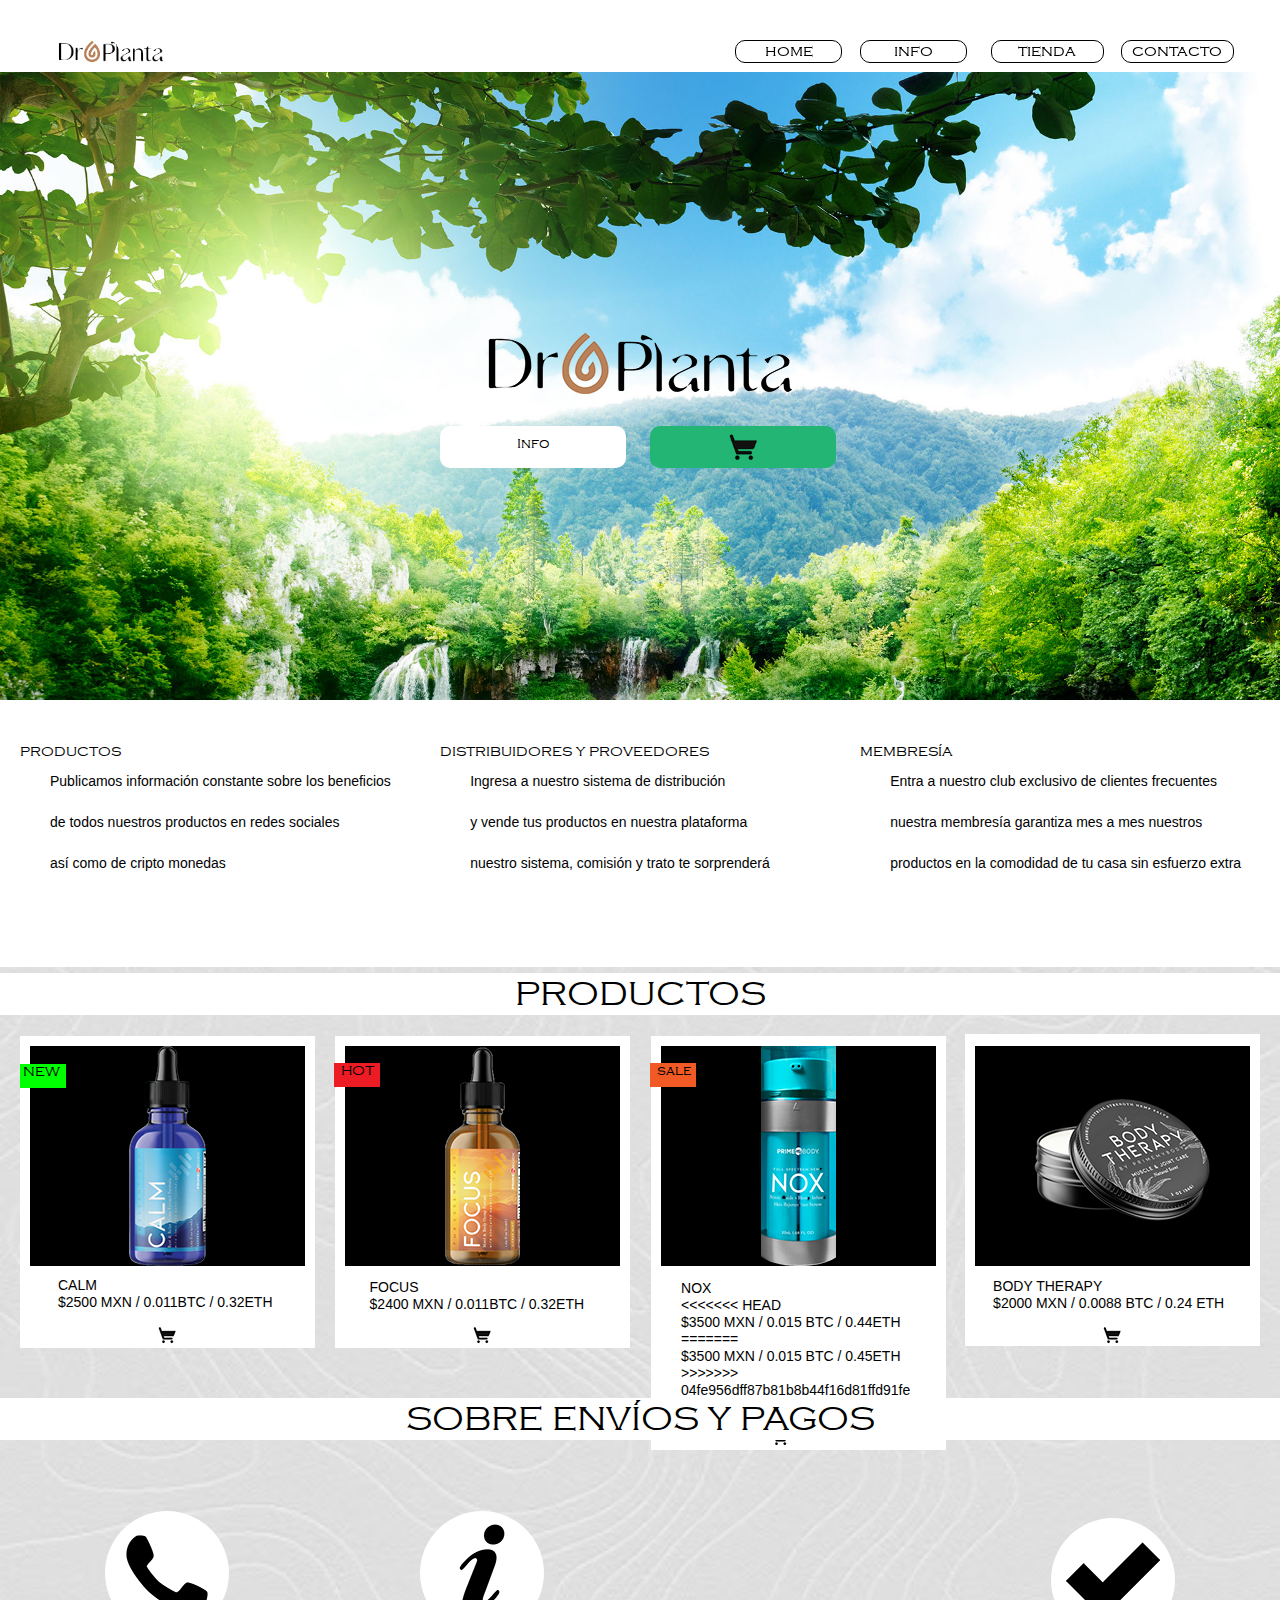
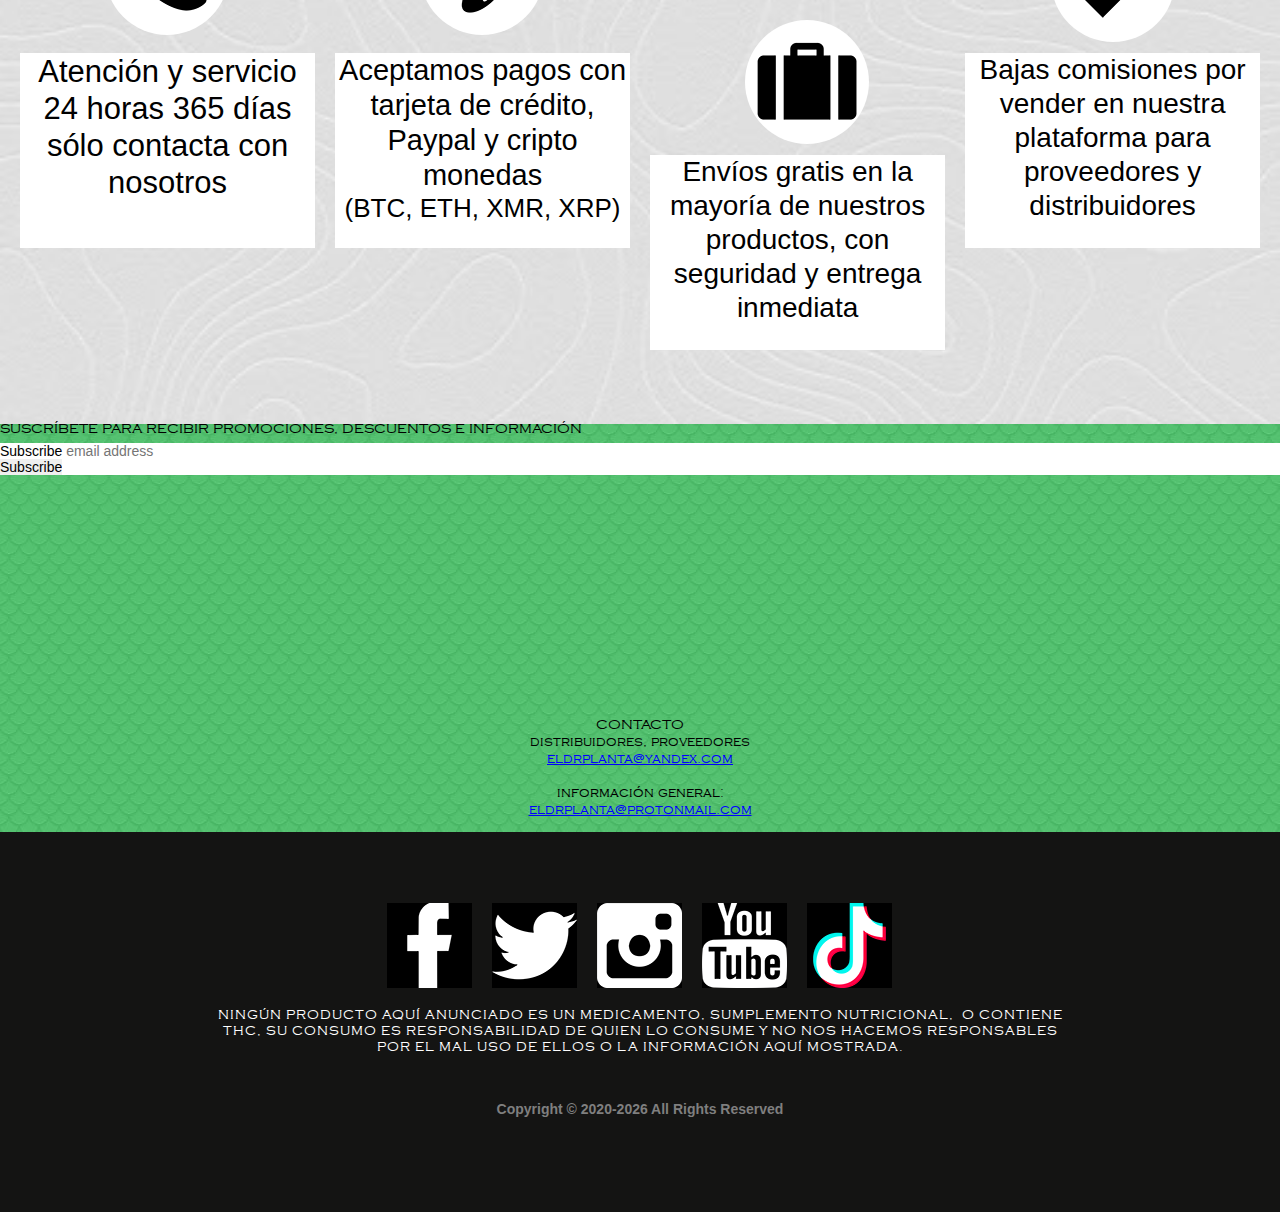
==== commit 74abe446: "1" ====
--- a/index.html
+++ b/index.html
@@ -226,7 +226,7 @@
             </div>
             <div class="clearfix colelem" id="u1572-6" data-sizePolicy="fluidWidth" data-pintopage="page_fixedCenter"><!-- content -->
              <p id="u1572-2" class="shared_content" data-content-guid="u1572-2_content">FOCUS</p>
-             <p id="u1572-4" class="shared_content" data-content-guid="u1572-4_content">$2500 MXN / 0.011BTC / 0.32ETH</p>
+             <p id="u1572-4" class="shared_content" data-content-guid="u1572-4_content">$2400 MXN / 0.011BTC / 0.32ETH</p>
             </div>
             <div class="museBGSize colelem" id="u1742" data-sizePolicy="fluidWidth" data-pintopage="page_fixedCenter"><!-- simple frame --></div>
            </div>
@@ -251,7 +251,11 @@
             </div>
             <div class="clearfix colelem" id="u1581-6" data-sizePolicy="fluidWidth" data-pintopage="page_fixedCenter"><!-- content -->
              <p id="u1581-2" class="shared_content" data-content-guid="u1581-2_content">NOX</p>
+<<<<<<< HEAD
              <p id="u1581-4" class="shared_content" data-content-guid="u1581-4_content">$3500 MXN / 0.015 BTC / 0.44ETH</p>
+=======
+             <p id="u1581-4" class="shared_content" data-content-guid="u1581-4_content">$3500 MXN / 0.015 BTC / 0.45ETH</p>
+>>>>>>> 04fe956dff87b81b8b44f16d81ffd91fe9e689ce
             </div>
             <div class="museBGSize colelem" id="u1756" data-sizePolicy="fluidWidth" data-pintopage="page_fixedCenter"><!-- simple frame --></div>
            </div>
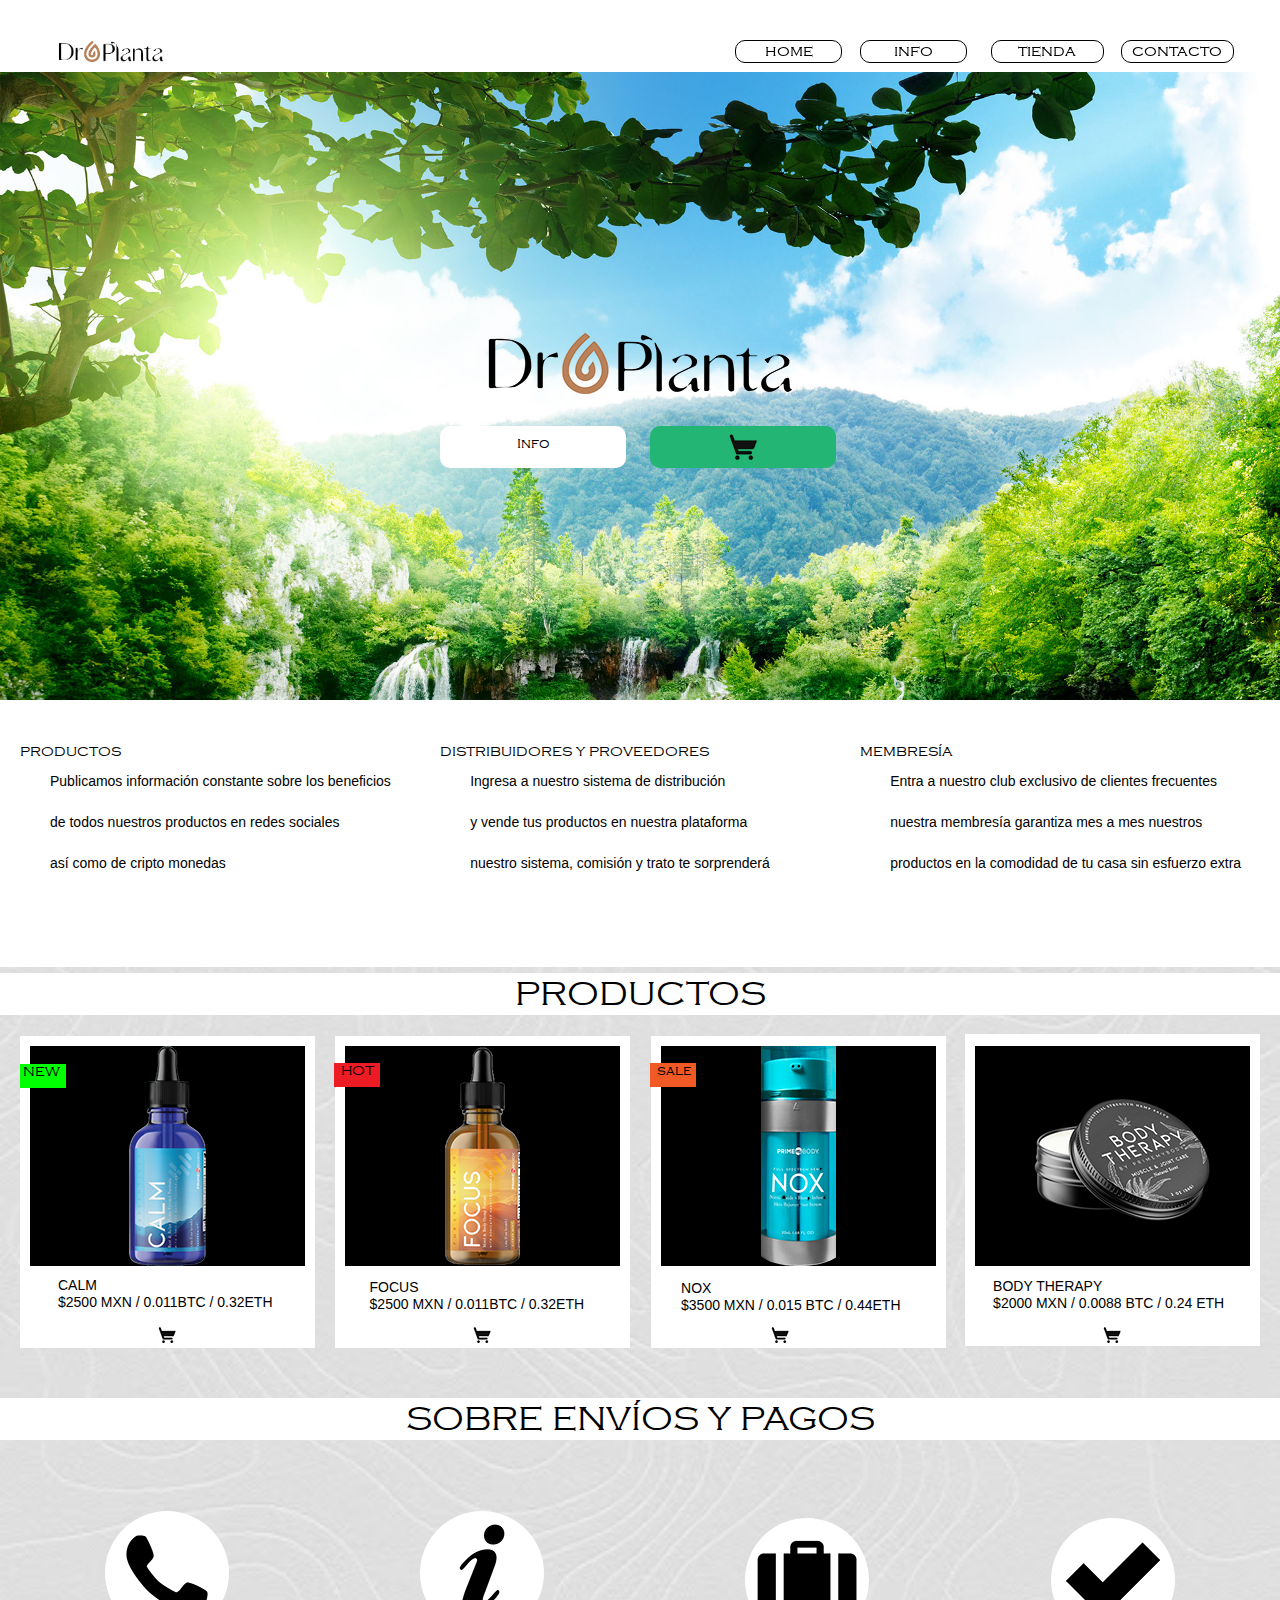
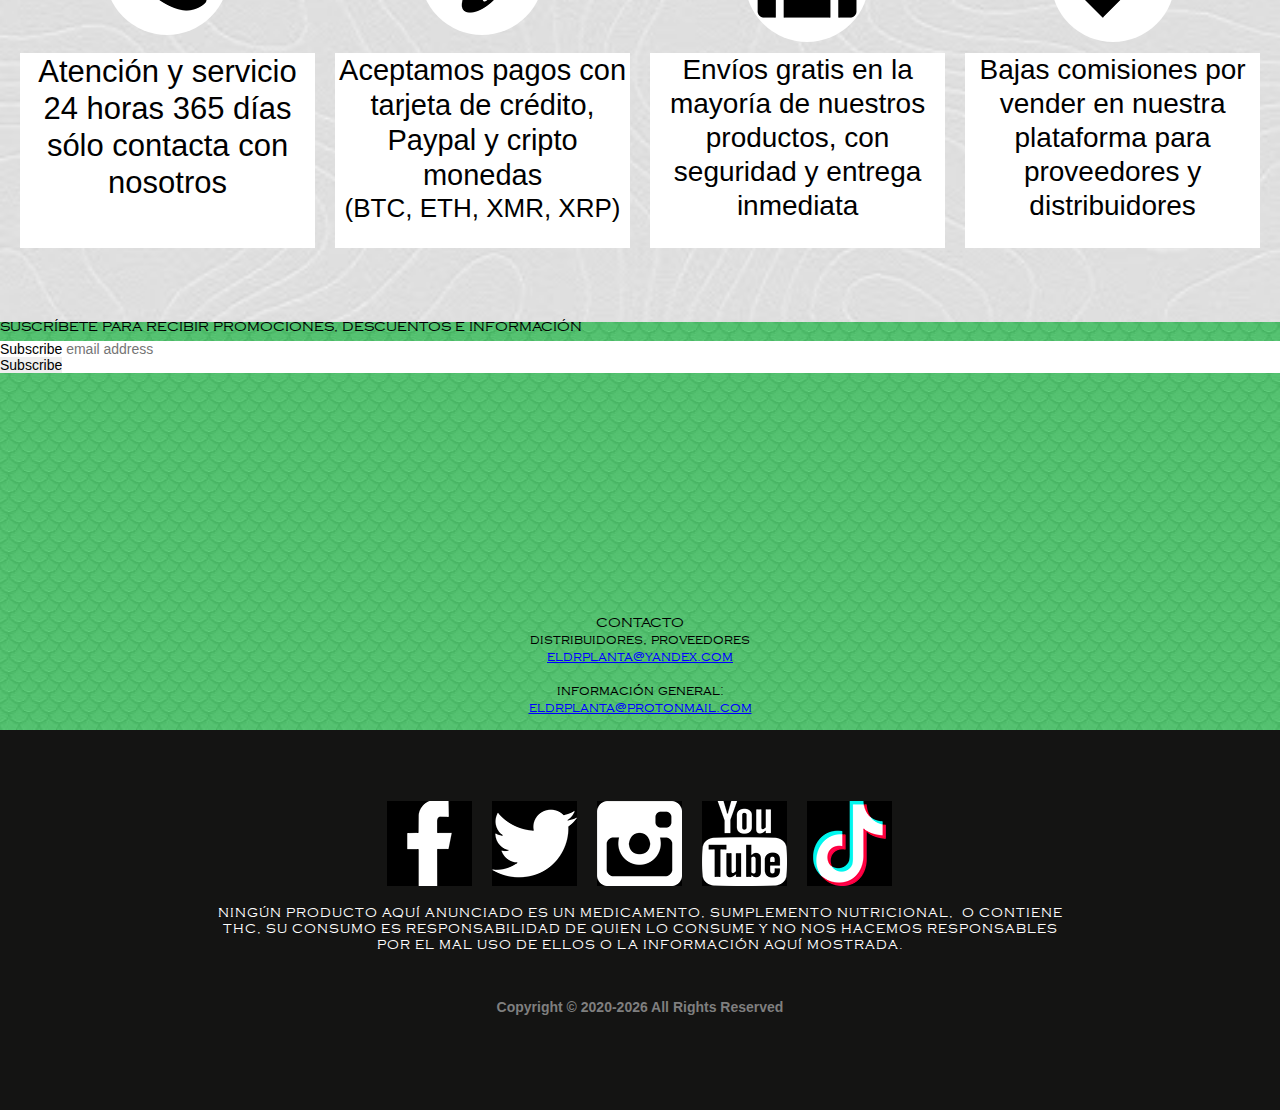
==== commit 347e9c26: "1" ====
--- a/index.html
+++ b/index.html
@@ -19,11 +19,11 @@
   <!-- CSS -->
   <link rel="stylesheet" type="text/css" href="css/site_global.css?crc=444006867"/>
   <link rel="stylesheet" type="text/css" href="css/master_dr-planta.css?crc=272067031"/>
-  <link rel="stylesheet" type="text/css" href="css/index.css?crc=3954640181" id="pagesheet"/>
+  <link rel="stylesheet" type="text/css" href="css/index.css?crc=3830911246" id="pagesheet"/>
   <!-- IE-only CSS -->
   <!--[if lt IE 9]>
   <link rel="stylesheet" type="text/css" href="css/nomq_preview_master_dr-planta.css?crc=4049769212"/>
-  <link rel="stylesheet" type="text/css" href="css/nomq_index.css?crc=194832813" id="nomq_pagesheet"/>
+  <link rel="stylesheet" type="text/css" href="css/nomq_index.css?crc=3983628742" id="nomq_pagesheet"/>
   <![endif]-->
     <!--HTML Widget code-->
   
@@ -226,7 +226,7 @@
             </div>
             <div class="clearfix colelem" id="u1572-6" data-sizePolicy="fluidWidth" data-pintopage="page_fixedCenter"><!-- content -->
              <p id="u1572-2" class="shared_content" data-content-guid="u1572-2_content">FOCUS</p>
-             <p id="u1572-4" class="shared_content" data-content-guid="u1572-4_content">$2400 MXN / 0.011BTC / 0.32ETH</p>
+             <p id="u1572-4" class="shared_content" data-content-guid="u1572-4_content">$2500 MXN / 0.011BTC / 0.32ETH</p>
             </div>
             <div class="museBGSize colelem" id="u1742" data-sizePolicy="fluidWidth" data-pintopage="page_fixedCenter"><!-- simple frame --></div>
            </div>
@@ -251,11 +251,7 @@
             </div>
             <div class="clearfix colelem" id="u1581-6" data-sizePolicy="fluidWidth" data-pintopage="page_fixedCenter"><!-- content -->
              <p id="u1581-2" class="shared_content" data-content-guid="u1581-2_content">NOX</p>
-<<<<<<< HEAD
              <p id="u1581-4" class="shared_content" data-content-guid="u1581-4_content">$3500 MXN / 0.015 BTC / 0.44ETH</p>
-=======
-             <p id="u1581-4" class="shared_content" data-content-guid="u1581-4_content">$3500 MXN / 0.015 BTC / 0.45ETH</p>
->>>>>>> 04fe956dff87b81b8b44f16d81ffd91fe9e689ce
             </div>
             <div class="museBGSize colelem" id="u1756" data-sizePolicy="fluidWidth" data-pintopage="page_fixedCenter"><!-- simple frame --></div>
            </div>
@@ -297,7 +293,7 @@
       </div>
      </div>
      <div class="clearfix colelem shared_content" id="pu1331" data-content-guid="pu1331_content"><!-- group -->
-      <div class="browser_width grpelem shared_content" id="u1331-bw" data-content-guid="u1331-bw_content">
+      <div class="browser_width grpelem" id="u1331-bw">
        <div id="u1331"><!-- simple frame --></div>
       </div>
       <div class="browser_width grpelem shared_content" id="u1942-bw" data-content-guid="u1942-bw_content">
@@ -487,12 +483,15 @@
        <span class="clearfix placeholder" data-placeholder-for="u455-12_content"><!-- placeholder node --></span>
       </div>
      </div>
-     <div class="clearfix colelem temp_no_id" data-orig-id="pu1331"><!-- group -->
-      <span class="browser_width grpelem placeholder" data-placeholder-for="u1331-bw_content"><!-- placeholder node --></span>
-      <span class="anchor_item grpelem placeholder" data-placeholder-for="contacto_content"><!-- placeholder node --></span>
-     </div>
-    </div>
-    <div class="verticalspacer" data-offset-top="4310" data-content-above-spacer="4309" data-content-below-spacer="351" data-sizePolicy="fixed" data-pintopage="page_fixedLeft"></div>
+     <div class="browser_width colelem temp_no_id" data-orig-id="u1331-bw">
+      <div class="temp_no_id" data-orig-id="u1331"><!-- group -->
+       <div class="clearfix" id="u1331_align_to_page">
+        <span class="anchor_item grpelem placeholder" data-placeholder-for="contacto_content"><!-- placeholder node --></span>
+       </div>
+      </div>
+     </div>
+    </div>
+    <div class="verticalspacer" data-offset-top="4581" data-content-above-spacer="4580" data-content-below-spacer="351" data-sizePolicy="fixed" data-pintopage="page_fixedLeft"></div>
     <div class="clearfix grpelem" id="pu464-4"><!-- column -->
      <span class="browser_width colelem placeholder" data-placeholder-for="u464-4-bw_content"><!-- placeholder node --></span>
      <span class="clearfix colelem placeholder" data-placeholder-for="pu127_content"><!-- placeholder node --></span>
@@ -542,12 +541,15 @@
       </div>
       <span class="clearfix grpelem placeholder" data-placeholder-for="u2225_content"><!-- placeholder node --></span>
      </div>
-     <div class="clearfix colelem temp_no_id" data-orig-id="pu1331"><!-- group -->
-      <span class="browser_width grpelem placeholder" data-placeholder-for="u1331-bw_content"><!-- placeholder node --></span>
-      <span class="anchor_item grpelem placeholder" data-placeholder-for="contacto_content"><!-- placeholder node --></span>
-     </div>
-    </div>
-    <div class="verticalspacer" data-offset-top="4332" data-content-above-spacer="4331" data-content-below-spacer="351" data-sizePolicy="fixed" data-pintopage="page_fixedLeft"></div>
+     <div class="browser_width colelem temp_no_id" data-orig-id="u1331-bw">
+      <div class="temp_no_id" data-orig-id="u1331"><!-- group -->
+       <div class="clearfix temp_no_id" data-orig-id="u1331_align_to_page">
+        <span class="anchor_item grpelem placeholder" data-placeholder-for="contacto_content"><!-- placeholder node --></span>
+       </div>
+      </div>
+     </div>
+    </div>
+    <div class="verticalspacer" data-offset-top="4603" data-content-above-spacer="4602" data-content-below-spacer="351" data-sizePolicy="fixed" data-pintopage="page_fixedLeft"></div>
     <div class="clearfix grpelem temp_no_id" data-orig-id="pu464-4"><!-- column -->
      <span class="browser_width colelem placeholder" data-placeholder-for="u464-4-bw_content"><!-- placeholder node --></span>
      <span class="clearfix colelem placeholder" data-placeholder-for="pu127_content"><!-- placeholder node --></span>
@@ -593,7 +595,7 @@
      </div>
      <span class="clearfix colelem placeholder" data-placeholder-for="pu1331_content"><!-- placeholder node --></span>
     </div>
-    <div class="verticalspacer" data-offset-top="4530" data-content-above-spacer="4530" data-content-below-spacer="351" data-sizePolicy="fixed" data-pintopage="page_fixedLeft"></div>
+    <div class="verticalspacer" data-offset-top="4703" data-content-above-spacer="4703" data-content-below-spacer="351" data-sizePolicy="fixed" data-pintopage="page_fixedLeft"></div>
     <div class="clearfix grpelem temp_no_id" data-orig-id="pu464-4"><!-- column -->
      <span class="browser_width colelem placeholder" data-placeholder-for="u464-4-bw_content"><!-- placeholder node --></span>
      <span class="browser_width colelem placeholder" data-placeholder-for="u2012-4-bw_content"><!-- placeholder node --></span>
--- a/css/index.css
+++ b/css/index.css
@@ -1,4 +1,4 @@
-.version.index{color:#0000EB;background-color:#B70535;}.js body{visibility:hidden;}.js body.initialized{visibility:visible;}@font-face{font-family:'__Copperplate Gothic Light_5';src:url('../fonts/copperplategothic-light.eot');src:local('☺'), url('../fonts/copperplategothic-light.woff') format('woff'), url('../fonts/copperplategothic-light.svg') format('svg');font-weight:400;font-style:normal;}#page{width:100%;min-height:792px;margin-left:auto;border-width:0px;border-color:#000000;background-image:none;z-index:1;background-color:transparent;margin-right:auto;}#u3926{position:fixed;z-index:176;top:-1px;height:71px;}#u3926-bw{z-index:176;}#u94{left:-50%;width:100%;position:relative;}#u94-wrapper{left:50%;z-index:177;position:fixed;top:41px;}#u124{left:-50%;position:relative;width:100%;padding-bottom:23px;}#u108-4-wrapper{left:50%;z-index:179;position:fixed;top:40px;}#u113-4-wrapper{left:50%;z-index:183;position:fixed;top:40px;}#u118-4-wrapper{left:50%;z-index:187;position:fixed;top:40px;}#u108-4,#u113-4,#u118-4,#u121-4{left:-50%;min-height:21px;position:relative;width:100%;}#u121-4-wrapper{left:50%;z-index:191;position:fixed;top:40px;}#u124-wrapper{left:50%;z-index:178;position:fixed;top:40px;}#ppu201{margin-top:71px;z-index:0;margin-right:-10000px;}#pu201{z-index:4;}#u201{background-repeat:no-repeat;min-height:397px;z-index:4;background-position:center top;opacity:1;filter:alpha(opacity=100);background-color:transparent;padding-bottom:232px;-ms-filter:"progid:DXImageTransform.Microsoft.Alpha(Opacity=100)";background-size:cover;}#u223-4{text-align:center;font-weight:400;position:relative;z-index:81;border-radius:10px;margin-right:-10000px;margin-top:355px;min-height:42px;background-color:#FFFFFF;font-family:'__Copperplate Gothic Light_5';}#u223-4:hover{min-height:42px;padding-bottom:0px;background-color:#22B573;padding-top:0px;margin:355px -10000px 0px 0%;}#u226-3{text-align:center;z-index:85;position:relative;transition-timing-function:ease;margin-top:355px;font-family:'__Copperplate Gothic Light_5';min-height:42px;-webkit-transition-duration:1s;font-weight:400;-webkit-transition-delay:0s;transition-duration:1s;filter:alpha(opacity=100);-webkit-transition-timing-function:ease;transition-delay:0s;margin-right:-10000px;opacity:1;border-radius:10px;-ms-filter:"progid:DXImageTransform.Microsoft.Alpha(Opacity=100)";background:#22B573 url("../images/shoptransparent.png?crc=375624830") no-repeat center center;background-size:contain;}#u226-3:hover{padding-top:0px;filter:alpha(opacity=100);margin-bottom:0px;margin-right:-10000px;margin-top:355px;min-height:42px;opacity:1;padding-bottom:0px;-ms-filter:"progid:DXImageTransform.Microsoft.Alpha(Opacity=100)";background:#FFFFFF url("../images/shoptransparent.png?crc=375624830") no-repeat center center;background-size:contain;}#u223-2,#u226{padding-top:10px;}#u201-bw{min-height:397px;z-index:4;}#u212{-ms-filter:"progid:DXImageTransform.Microsoft.Alpha(Opacity=100)";min-height:61px;filter:alpha(opacity=100);opacity:1;z-index:5;background:transparent url("../images/dr%20planta.png?crc=365168971") no-repeat center top;background-size:contain;}#u2995{margin-top:35px;min-height:30px;position:relative;width:30px;z-index:174;margin-bottom:-4px;margin-right:-10000px;}#u212-bw{margin-top:262px;min-height:61px;z-index:5;}#u3004{margin-top:163px;min-height:104px;position:relative;width:100px;z-index:175;margin-right:-10000px;}#u798{z-index:3;opacity:1;filter:alpha(opacity=100);-ms-filter:"progid:DXImageTransform.Microsoft.Alpha(Opacity=100)";background:transparent url("../images/8eba31e0.jpg?crc=4274804093") no-repeat left top;background-size:cover;}#u201_align_to_page,#u212_align_to_page,#u798_align_to_page{margin-right:auto;margin-left:auto;position:relative;}#u1021{z-index:31;position:relative;width:100%;border-width:0px;background-color:transparent;border-color:transparent;}#u511{z-index:32;background-color:#FFFFFF;}#u989{z-index:33;position:relative;filter:alpha(opacity=100);opacity:1;-ms-filter:"progid:DXImageTransform.Microsoft.Alpha(Opacity=100)";background:#000000 url("../images/focus.png?crc=4043096340") no-repeat center top;background-size:contain;}.mf-animation{border-width:0px;background-color:transparent;border-color:#000000;}#u1117{z-index:34;position:relative;background-color:#ED1C24;margin-right:-10000px;}#u1158-4{text-align:center;font-family:'__Copperplate Gothic Light_5';position:relative;font-weight:400;background-color:transparent;z-index:42;margin-right:-10000px;}#u1572-6{min-height:34px;position:relative;z-index:36;background-color:transparent;}#u1742{z-index:35;-ms-filter:"progid:DXImageTransform.Microsoft.Alpha(Opacity=100)";filter:alpha(opacity=100);position:relative;opacity:1;height:26px;background:transparent url("../images/shoptransparent-u1747-fr.png?crc=448993265") no-repeat center top;background-size:contain;}#u1026{z-index:16;position:relative;width:100%;border-width:0px;background-color:transparent;border-color:transparent;}#u520{z-index:17;background-color:#FFFFFF;}#u998{z-index:18;position:relative;filter:alpha(opacity=100);opacity:1;-ms-filter:"progid:DXImageTransform.Microsoft.Alpha(Opacity=100)";background:#000000 url("../images/nox.png?crc=418440054") no-repeat center top;background-size:contain;}#u1135{z-index:19;position:relative;background-color:#F15A24;margin-right:-10000px;}#u1167-4{text-align:center;font-family:'__Copperplate Gothic Light_5';position:relative;font-weight:400;background-color:transparent;z-index:27;margin-right:-10000px;}#u1581-6{min-height:34px;position:relative;z-index:21;background-color:transparent;}#u1756{z-index:20;-ms-filter:"progid:DXImageTransform.Microsoft.Alpha(Opacity=100)";filter:alpha(opacity=100);position:relative;opacity:1;height:26px;background:transparent url("../images/shoptransparent-u1747-fr.png?crc=448993265") no-repeat center top;background-size:contain;}#u1031{z-index:6;position:relative;width:100%;border-width:0px;background-color:transparent;border-color:transparent;}#u529{z-index:7;background-color:#FFFFFF;}#u1007{z-index:8;-ms-filter:"progid:DXImageTransform.Microsoft.Alpha(Opacity=100)";filter:alpha(opacity=100);position:relative;opacity:1;height:220px;background:#000000 url("../images/balsamo.png?crc=347789771") no-repeat center top;background-size:contain;}#u1590-6{min-height:34px;position:relative;z-index:9;background-color:transparent;}#u1765{z-index:15;-ms-filter:"progid:DXImageTransform.Microsoft.Alpha(Opacity=100)";filter:alpha(opacity=100);position:relative;opacity:1;height:26px;background:transparent url("../images/shoptransparent-u1747-fr.png?crc=448993265") no-repeat center top;background-size:contain;}#u2225{z-index:132;position:relative;border-color:transparent;width:100%;border-width:0px;background-color:transparent;}#u2082{z-index:133;-ms-filter:"progid:DXImageTransform.Microsoft.Alpha(Opacity=100)";filter:alpha(opacity=100);position:relative;opacity:1;border-radius:50%;background:#FFFFFF url("../images/phone.png?crc=14831691") no-repeat center top;background-size:contain;}#u2178-8{text-align:center;background-color:#FFFFFF;line-height:37px;position:relative;width:100%;z-index:134;font-size:31px;font-family:Helvetica, Helvetica Neue, Arial, sans-serif;}#u2220{z-index:142;position:relative;width:100%;border-width:0px;background-color:transparent;border-color:transparent;}#u2095{z-index:143;-ms-filter:"progid:DXImageTransform.Microsoft.Alpha(Opacity=100)";filter:alpha(opacity=100);position:relative;opacity:1;border-radius:50%;background:#FFFFFF url("../images/info.png?crc=116297094") no-repeat center top;background-size:contain;}#u2183-6{text-align:center;font-family:Helvetica, Helvetica Neue, Arial, sans-serif;z-index:144;position:relative;width:100%;background-color:#FFFFFF;}#u2183-2{font-size:29px;line-height:35px;}#u2183-4{font-size:26px;line-height:31px;}#u2215{z-index:150;position:relative;width:100%;border-width:0px;background-color:transparent;border-color:transparent;}#u2104{z-index:151;-ms-filter:"progid:DXImageTransform.Microsoft.Alpha(Opacity=100)";filter:alpha(opacity=100);position:relative;opacity:1;border-radius:50%;background:#FFFFFF url("../images/brief.png?crc=373579287") no-repeat left top;background-size:contain;}#u2192-4{text-align:center;font-size:28px;line-height:34px;position:relative;width:100%;z-index:152;background-color:#FFFFFF;font-family:Helvetica, Helvetica Neue, Arial, sans-serif;}#u2210{z-index:156;position:relative;width:100%;border-width:0px;background-color:transparent;border-color:transparent;}#u2113{z-index:157;-ms-filter:"progid:DXImageTransform.Microsoft.Alpha(Opacity=100)";filter:alpha(opacity=100);position:relative;opacity:1;border-radius:50%;background:#FFFFFF url("../images/check.png?crc=4180100304") no-repeat center top;background-size:contain;}#u2201-4{text-align:center;font-size:28px;line-height:34px;position:relative;width:100%;z-index:158;background-color:#FFFFFF;font-family:Helvetica, Helvetica Neue, Arial, sans-serif;}#pu798,#u798-bw{z-index:3;}#u479{z-index:46;background-color:#FFFFFF;}#u1186{margin-right:-10000px;z-index:47;position:relative;border-width:0px;background-color:transparent;border-color:transparent;}#u949{z-index:48;position:relative;filter:alpha(opacity=100);opacity:1;width:100%;-ms-filter:"progid:DXImageTransform.Microsoft.Alpha(Opacity=100)";background:#000000 url("../images/calm.png?crc=4162432598") no-repeat center top;background-size:contain;}#u1112{z-index:49;position:relative;background-color:#00FF00;margin-right:-10000px;}#u1153-4{text-align:center;font-family:'__Copperplate Gothic Light_5';font-weight:400;position:relative;background-color:transparent;z-index:57;margin-right:-10000px;}#u1541-6{z-index:51;min-height:34px;position:relative;background-color:transparent;}#u1747{z-index:50;-ms-filter:"progid:DXImageTransform.Microsoft.Alpha(Opacity=100)";filter:alpha(opacity=100);position:relative;opacity:1;height:26px;background:transparent url("../images/shoptransparent-u1747-fr.png?crc=448993265") no-repeat center top;background-size:contain;}#u392-12{min-height:22px;z-index:88;background-color:#FFFFFF;}#u392-4,#u392-6,#u392-8{text-align:justify;padding-left:30px;color:#000000;font-family:Helvetica, Helvetica Neue, Arial, sans-serif;line-height:41px;}#u446-12{z-index:100;background-color:#FFFFFF;}#u455-12{min-height:22px;z-index:112;background-color:#FFFFFF;}#u392-9,#u446-4,#u446-6,#u446-8,#u446-9,#u455-4,#u455-6,#u455-8,#u455-9{text-align:left;color:#000000;font-family:Helvetica, Helvetica Neue, Arial, sans-serif;line-height:41px;padding-left:30px;font-size:14px;}#u392-2,#u392-10,#u446-2,#u446-10,#u455-2,#u455-10{font-weight:400;font-family:'__Copperplate Gothic Light_5';}#pu1331{width:100%;z-index:2;}#u1331{z-index:2;-ms-filter:"progid:DXImageTransform.Microsoft.Alpha(Opacity=100)";opacity:1;filter:alpha(opacity=100);background:transparent url("../images/76462720.jpg?crc=4169556663") repeat left top;}#u1331-bw{z-index:2;}#u1942{z-index:61;border-color:transparent;border-width:0px;background-color:transparent;}#u1942-bw{z-index:61;}#u1950-4{font-family:'__Copperplate Gothic Light_5';font-weight:400;min-height:17px;background-color:transparent;z-index:62;}#u1950-4-bw{z-index:62;}#u1955-15{text-align:center;font-family:'__Copperplate Gothic Light_5';font-weight:400;min-height:55px;background-color:transparent;z-index:66;}#u1955-15-bw{z-index:66;}#contacto{position:relative;width:22px;margin-right:-10000px;}#u464-4{text-align:center;min-height:18px;font-weight:400;z-index:124;background-color:#FFFFFF;font-family:'__Copperplate Gothic Light_5';}#u464-4-bw{min-height:18px;z-index:124;}#u2012-4{text-align:center;min-height:18px;z-index:128;font-weight:400;background-color:#FFFFFF;font-family:'__Copperplate Gothic Light_5';}#u2012-4-bw{z-index:128;}#pu127{width:0.01px;z-index:162;}#u127_align_to_page{position:relative;padding-top:71px;margin-left:auto;margin-right:auto;}#u152{z-index:167;position:relative;}#u137{z-index:168;position:relative;margin-right:-10000px;}#u140{z-index:169;position:relative;margin-right:-10000px;}#u143{z-index:170;position:relative;margin-right:-10000px;}#u146{z-index:171;position:relative;margin-right:-10000px;}#u149{z-index:172;position:relative;margin-right:-10000px;}#u137 .fluid_height_spacer,#u140 .fluid_height_spacer,#u143 .fluid_height_spacer,#u146 .fluid_height_spacer,#u149 .fluid_height_spacer{padding-bottom:100%;}#u130-4{margin-top:19px;z-index:163;position:relative;}#u127,#u127-bw{z-index:162;}#u195,#u195-bw{height:18px;z-index:173;}.html{background-color:#FFFFFF;}body{position:relative;}.verticalspacer{min-height:1px;}@media (min-width: 415px), print{#muse_css_mq{background-color:#FFFFFF;}#bp_infinity.active{display:block;}#pu2012-4{z-index:128;height:0px;padding-bottom:1440px;margin-right:-10000px;width:100%;}#u2012-4{line-height:42px;font-size:35px;position:fixed;top:1398px;}#u94{margin-left:91.33333333333331px;max-width:183px;}#u94 .fluid_height_spacer{padding-bottom:11.475409836065573%;}#u94-wrapper{margin-left:-620px;width:14.3%;max-width:183px;}#u124{margin-left:249.48333333333346px;max-width:499px;}#u108-4-wrapper{margin-left:94px;width:8.21%;max-width:105px;}#u108-4,#u113-4{margin-left:53.5px;max-width:105px;}#u113-4-wrapper{margin-left:219px;width:8.21%;max-width:105px;}#u118-4{margin-left:56.333333333333314px;max-width:111px;}#u118-4-wrapper{margin-left:350px;width:8.68%;max-width:111px;}#u121-4{margin-left:56.33333333333337px;max-width:111px;}#u121-4-wrapper{margin-left:480px;width:8.68%;max-width:111px;}#u124-wrapper{margin-left:94px;width:38.99%;max-width:499px;}#ppu201{padding-bottom:0px;width:100.16%;margin-left:-0.16%;}#pu201{width:99.85%;margin-left:0.16%;}#u201{background-image:url("../images/shutterstock_93519001.jpg?crc=419787117");}#u223-4{width:14.54%;left:34.38%;}#u223-4:hover{width:14.54%;}#u226-3{width:14.54%;margin-left:42.74%;left:103px;}#u226-3:hover{width:14.54%;margin-left:42.74%;left:103px;}#u2995{left:55.24%;}#u3004{left:36.65%;}#pu392-12{z-index:88;margin-top:44px;width:96.73%;margin-left:1.72%;}#u392-12{position:relative;margin-right:-10000px;width:32.26%;}#u446-12{min-height:184px;position:relative;margin-right:-10000px;width:32.26%;left:33.88%;}#u455-12{position:relative;margin-right:-10000px;width:32.26%;left:67.75%;}#pu798{width:0.01px;margin-left:2px;margin-top:25px;}#u798{min-height:881px;padding-bottom:74px;}#page,#u201_align_to_page,#u212_align_to_page,#u798_align_to_page{max-width:1280px;}#pu479{z-index:46;margin-right:-10000px;margin-top:69px;width:23.05%;}#u479{position:relative;width:100%;left:0px;margin-left:20px;}#u1186{margin-top:10px;left:10px;width:93.23%;}#u949{padding-bottom:178px;}#u1112{margin-top:18px;left:-10px;width:16.73%;}#u1153-4{min-height:24px;width:93.48%;}#u1541-6{font-family:Helvetica, Helvetica Neue, Arial, sans-serif;margin-left:28px;margin-top:11px;width:79.64%;}#u1747{margin-left:50px;margin-top:11px;width:63.28%;}#u2225{margin-top:163px;left:0%;margin-left:6.78%;}#pu1021{z-index:31;margin-right:-10000px;margin-top:69px;width:23.05%;}#u1021{margin-left:166.95%;left:-158px;}#u1158-4{min-height:24px;width:93.48%;margin-left:3.27%;left:0px;}#u1572-6{font-family:Helvetica, Helvetica Neue, Arial, sans-serif;margin-top:13px;width:76.28%;margin-left:11.87%;left:0px;}#u1742{margin-top:9px;width:58.99%;margin-left:20.51%;left:0px;}#u2220{margin-top:163px;left:0%;margin-left:113.56%;}#u2082,#u2095{height:124px;width:42.04%;margin-left:28.82%;}#u2178-8,#u2183-6{min-height:195px;margin-top:18px;}#pu1026{z-index:16;margin-right:-10000px;margin-top:69px;width:23.05%;}#u1026{margin-left:166.95%;left:158px;}#u511,#u520{padding-top:10px;position:relative;margin-right:-10000px;width:100%;margin-left:0%;left:0px;}#u989,#u998{padding-bottom:179px;width:93.23%;margin-left:3.39%;left:0px;}#u1117,#u1135{margin-top:17px;width:16.73%;margin-left:41.64%;left:-125px;}#u1167-4{min-height:24px;width:93.48%;margin-left:3.27%;left:1px;}#u1581-6{font-family:Helvetica, Helvetica Neue, Arial, sans-serif;margin-top:14px;width:80%;margin-left:10%;left:1px;}#u1756{margin-top:8px;width:58.99%;margin-left:20.51%;left:-18px;}#u2215{margin-top:170px;left:0%;margin-left:220.34%;}#u2104{height:124px;width:42.04%;margin-left:32.21%;}#pu1031{z-index:6;margin-right:-10000px;margin-top:67px;width:23.05%;}#u1031{margin-left:333.9%;left:-20px;}#u529{position:relative;margin-right:-10000px;width:100%;margin-left:0%;left:0px;}#u529_position_content{margin-bottom:-2px;padding-top:12px;width:100%;margin-left:0%;}#u1007{width:93.23%;margin-left:6.78%;left:-10px;}#u1590-6{font-family:Helvetica, Helvetica Neue, Arial, sans-serif;margin-top:12px;width:80.68%;margin-left:19.33%;left:-29px;}#u1765{margin-top:10px;width:58.99%;margin-left:41.02%;left:-61px;}#u2210{margin-top:172px;left:0%;margin-left:327.12%;}#u2113{height:124px;width:42.04%;margin-left:29.16%;}#u2192-4,#u2201-4{min-height:195px;margin-top:11px;}#u798-bw{min-height:881px;}#u464-4{line-height:42px;font-size:35px;}#u464-4-bw{margin-top:6px;}#pu1331{margin-top:-3px;}#u1331{height:435px;}#u1331-bw{margin-top:3px;height:435px;}#u1942{min-height:114px;}#u1942-bw{min-height:114px;margin-top:22px;}#u1950-4-bw{min-height:17px;}#u1955-15-bw{min-height:55px;margin-top:296px;}#contacto{margin-top:392px;}.css_verticalspacer .verticalspacer{height:calc(100vh - 2708px);}#pu127{margin-right:-10000px;margin-top:-28px;}#u127_align_to_page{padding-bottom:157px;}#u152{width:39.46%;margin-left:30.28%;left:-1px;}#u137{width:16.84%;margin-left:41.59%;left:-210px;}#u140{width:16.84%;margin-left:41.59%;left:-105px;}#u143{width:16.84%;margin-left:41.59%;left:0px;}#u146{width:16.84%;margin-left:41.59%;left:105px;}#u149{width:16.84%;margin-left:41.59%;left:210px;}#u130-4{width:67.19%;left:16.41%;}#u127,#u127-bw{min-height:380px;}#u195-bw{margin-top:269px;}}@media (min-width: 376px) and (max-width: 414px){#muse_css_mq{background-color:#00019e;}#bp_414.active{display:block;}#pu1942{z-index:61;height:0px;padding-bottom:4276px;margin-right:-10000px;width:100%;}#u1942{min-height:100px;position:fixed;bottom:521px;}#u1950-4{text-align:center;position:fixed;bottom:632px;}#u1955-15{position:fixed;bottom:386px;}#u2012-4{line-height:36px;font-size:30px;position:fixed;top:2832px;}#u94{margin-left:46px;max-width:92px;}#u94 .fluid_height_spacer{padding-bottom:22.82608695652174%;}#u94-wrapper{margin-left:-201px;width:22.23%;max-width:92px;}#u124{margin-left:152.56692708333347px;max-width:305px;}#u108-4{margin-left:31px;max-width:60px;}#u108-4-wrapper{margin-left:-98px;width:14.5%;max-width:60px;}#u113-4{margin-left:27.5px;max-width:53px;}#u113-4-wrapper{margin-left:-23px;width:12.81%;max-width:53px;}#u118-4{margin-left:32.5px;max-width:63px;}#u118-4-wrapper{margin-left:42px;width:15.22%;max-width:63px;}#u121-4{margin-left:47.5px;max-width:93px;}#u121-4-wrapper{margin-left:112px;width:22.47%;max-width:93px;}#u124-wrapper{margin-left:-98px;width:73.68%;max-width:305px;}#ppu201{width:100.49%;margin-left:-0.49%;}#pu201{width:99.52%;margin-left:0.49%;}#u201{background-image:url("../images/shutterstock_93519001-u201-fr.jpg?crc=3824441797");}#u223-4{width:24.16%;left:12.57%;}#u223-4:hover{width:24.16%;}#u226-3{width:22.23%;margin-left:38.89%;left:69px;}#u226-3:hover{width:22.23%;margin-left:38.89%;left:69px;}#u2995{left:55.32%;}#u3004{left:36.72%;}#pu798{width:0.01px;margin-left:2px;}#page,#u201_align_to_page,#u212_align_to_page,#u798_align_to_page{max-width:414px;}#u798_position_content{padding-top:1142px;padding-bottom:28px;width:100%;}#u511{min-height:290.51779661016985px;padding-top:19px;padding-bottom:2.482203389830147px;}#u989{padding-bottom:182px;width:76.33%;margin-left:11.84%;}#u1117{margin-top:20px;width:15.51%;}#u1158-4{min-height:18px;width:93.88%;left:4.09%;}#u1572-6{font-family:'__Copperplate Gothic Light_5';font-weight:400;margin-top:7px;width:76.09%;margin-left:11.84%;}#u511-bw{z-index:32;min-height:290.51779661016985px;}#u1026{margin-top:17px;}#u520{min-height:288.9177966101697px;padding-top:17px;padding-bottom:6.082203389830283px;}#u998{padding-bottom:176px;width:76.33%;margin-left:11.84%;}#u1135{margin-top:24px;width:15.19%;}#u1167-4{min-height:20px;width:93.75%;left:4.17%;}#u1581-6{font-family:'__Copperplate Gothic Light_5';font-weight:400;margin-top:6px;width:76.09%;margin-left:11.84%;}#u1742,#u1756{margin-top:3px;width:13.53%;margin-left:43.24%;}#u520-bw{z-index:17;min-height:288.9177966101697px;}#u1031{margin-top:19px;}#u529{min-height:288.91779661016926px;padding-top:17px;padding-bottom:6.082203389830738px;}#u1007{width:76.33%;margin-left:11.84%;}#u1590-6{font-family:'__Copperplate Gothic Light_5';font-weight:400;margin-top:5px;width:76.09%;margin-left:11.84%;}#u1581-4,#u1590-4{font-size:13px;line-height:16px;}#u1765{margin-top:4px;width:13.53%;margin-left:43.24%;}#u529-bw{z-index:7;min-height:288.91779661016926px;}#u2225{margin-top:63px;}#u2082{width:29.96%;margin-left:35.03%;}#u2082 .fluid_height_spacer{padding-bottom:100%;}#u2178-8{min-height:112px;margin-top:9px;}#u2220{margin-top:29px;}#u2095{height:124px;width:29.96%;margin-left:35.03%;}#u2183-6{min-height:133px;margin-top:18px;}#u2215{margin-top:28px;}#u2104{height:124px;width:29.96%;margin-left:36.24%;}#u2192-4{min-height:71px;margin-top:11px;}#u2210{margin-top:29px;left:-0.25%;}#u2113{height:124px;width:29.96%;margin-left:35.27%;}#u2201-4{min-height:92px;margin-top:11px;}#u798,#u798-bw{min-height:3288px;}#u479{min-height:308px;padding-bottom:4px;}#u479_align_to_page{margin-left:auto;margin-right:auto;position:relative;max-width:414px;}#u1186{margin-top:16px;width:76.33%;left:11.84%;}#u949{padding-bottom:183px;}#u1112{padding-bottom:1px;margin-top:19px;width:15.51%;}#u1153-4{min-height:18px;width:93.88%;}#u1541-6{font-family:'__Copperplate Gothic Light_5';font-weight:400;margin-top:7px;width:99.69%;}#u1747{margin-top:5px;width:17.73%;margin-left:41.14%;}#u479-bw{z-index:46;min-height:308px;margin-top:809px;}#u392-12-bw{z-index:88;min-height:22px;margin-top:44px;}#u446-12{min-height:22px;}#u446-12-bw{z-index:100;min-height:22px;margin-top:304px;}#u455-12-bw{z-index:112;min-height:22px;margin-top:523px;}#u1331,#u1331-bw{height:322px;}#contacto{margin-top:277px;}.css_verticalspacer .verticalspacer{height:calc(100vh - 4660px);}#pu464-4{z-index:124;width:0.01px;margin-bottom:-112px;margin-right:-10000px;margin-top:-2869px;}#u464-4{line-height:47px;font-size:39px;}#pu127{margin-top:2793px;}#u127{min-height:492.8454670000001px;padding-bottom:0px;}#u127_align_to_page{padding-bottom:216px;}#u152{width:68.12%;margin-left:15.95%;left:0px;}#u137{width:9.58%;margin-left:45.22%;left:-128px;}#u140{width:9.58%;margin-left:45.22%;left:-63px;}#u143{width:9.58%;margin-left:45.22%;left:-1px;}#u146{width:9.58%;margin-left:45.22%;left:71px;}#u149{width:9.58%;margin-left:45.22%;left:127px;}#u130-4{width:67.15%;left:16.43%;}#u127-bw{min-height:492.8454670000001px;}#u195-bw{margin-top:339px;}body{overflow-x:hidden;}}@media (min-width: 361px) and (max-width: 375px){#muse_css_mq{background-color:#000177;}#bp_375.active{display:block;}#pu1942{z-index:61;height:0px;padding-bottom:4298px;margin-right:-10000px;width:100%;}#u1942{min-height:100px;position:fixed;bottom:521px;}#u1950-4{text-align:center;position:fixed;bottom:632px;}#u1955-15{position:fixed;bottom:386px;}#u2012-4{line-height:36px;font-size:30px;position:fixed;top:2832px;}#u94{margin-left:41.66666666666667px;max-width:83px;}#u94 .fluid_height_spacer{padding-bottom:22.89156626506024%;}#u94-wrapper{margin-left:-182px;width:22.14%;max-width:83px;}#u124{margin-left:133.58645833333344px;max-width:267px;}#u108-4{margin-left:25.221222659194197px;max-width:48px;}#u108-4-wrapper{margin-left:-80px;width:12.8%;max-width:48px;}#u113-4{margin-left:22.39664790789979px;max-width:43px;}#u113-4-wrapper{margin-left:-13px;width:11.47%;max-width:43px;}#u118-4{margin-left:26.433751286748816px;max-width:51px;}#u118-4-wrapper{margin-left:45px;width:13.61%;max-width:51px;}#u121-4{margin-left:38.545061423295834px;max-width:75px;}#u121-4-wrapper{margin-left:111px;width:20%;max-width:75px;}#u124-wrapper{margin-left:-80px;width:71.2%;max-width:267px;}#ppu201{width:100.54%;margin-left:-0.54%;}#u201{background-image:url("../images/shutterstock_93519001-u201-fr.jpg?crc=3824441797");}#u223-4{width:24.27%;left:12.54%;}#u223-4:hover{width:24.27%;}#u226-3{width:22.14%;margin-left:38.94%;left:69px;}#u226-3:hover{width:22.14%;margin-left:38.94%;left:69px;}#u2995{left:55.2%;}#u3004{left:36.8%;}#pu201,#pu798{width:99.47%;margin-left:0.54%;}#u798{min-height:3309.78115942029px;padding-bottom:0px;}#page,#u201_align_to_page,#u212_align_to_page,#u798_align_to_page{max-width:375px;}#u798_position_content{padding-top:1142px;padding-bottom:28px;width:100%;}#u511{min-height:290.51779661016985px;padding-top:19px;padding-bottom:2.482203389830147px;}#u989{padding-bottom:182px;width:76.27%;margin-left:11.74%;}#u1117{margin-top:20px;width:15.39%;}#u1158-4{min-height:18px;width:93.19%;left:2.28%;}#u1572-6{font-family:'__Copperplate Gothic Light_5';font-weight:400;margin-top:7px;width:76%;margin-left:12%;}#u511-bw{z-index:32;min-height:290.51779661016985px;}#u1026{margin-top:17px;}#u520{min-height:288.9177966101697px;padding-top:17px;padding-bottom:6.082203389830283px;}#u998{padding-bottom:176px;width:76.27%;margin-left:11.74%;}#u1135{margin-top:24px;width:15.39%;}#u1167-4{min-height:20px;width:93.19%;left:2.28%;}#u1581-6{font-family:'__Copperplate Gothic Light_5';font-weight:400;margin-top:6px;width:76%;margin-left:11.74%;}#u1742,#u1756{margin-top:3px;width:13.61%;margin-left:43.2%;}#u520-bw{z-index:17;min-height:288.9177966101697px;}#u1031{margin-top:19px;}#u529{min-height:288.91779661016926px;padding-top:17px;padding-bottom:6.082203389830738px;}#u1007{width:76.27%;margin-left:11.74%;}#u1590-6{font-family:'__Copperplate Gothic Light_5';font-weight:400;margin-top:5px;width:76%;margin-left:12%;}#u1581-4,#u1590-4{font-size:13px;line-height:16px;}#u1765{margin-top:4px;width:13.61%;margin-left:43.2%;}#u529-bw{z-index:7;min-height:288.91779661016926px;}#u2220{margin-top:325px;}#u2095{height:124px;width:29.87%;margin-left:34.94%;}#u2183-6{min-height:133px;margin-top:18px;}#u2215{margin-top:28px;}#u2104{height:124px;width:29.87%;margin-left:36.27%;}#u2192-4{min-height:71px;margin-top:11px;}#u2210{margin-top:29px;left:-0.27%;}#u2113{height:124px;width:29.87%;margin-left:35.2%;}#u2201-4{min-height:92px;margin-top:11px;}#u798-bw{min-height:3309.78115942029px;}#u479{min-height:308px;padding-bottom:4px;}#u479_align_to_page{margin-left:auto;margin-right:auto;position:relative;max-width:375px;}#u1186{margin-top:16px;width:76.27%;left:11.74%;}#u949{padding-bottom:183px;}#u1112{padding-bottom:1px;margin-top:19px;width:15.39%;}#u1153-4{min-height:18px;width:93.19%;}#u1541-6{font-family:'__Copperplate Gothic Light_5';font-weight:400;margin-top:7px;width:99.66%;}#u1747{margin-top:5px;width:17.84%;margin-left:41.26%;}#u479-bw{z-index:46;min-height:308px;margin-top:809px;}#u392-12-bw{z-index:88;min-height:22px;margin-top:44px;}#u446-12{min-height:22px;}#u446-12-bw{z-index:100;min-height:22px;margin-top:304px;}#u455-12-bw{z-index:112;min-height:22px;margin-top:523px;}#u2225{padding-bottom:0px;margin-right:-10000px;margin-top:2176px;}#u2082{width:29.87%;margin-left:34.94%;}#u2082 .fluid_height_spacer{padding-bottom:100%;}#u2178-8{min-height:112px;margin-top:9px;}#u1331,#u1331-bw{height:322px;}#contacto{margin-top:277px;}.css_verticalspacer .verticalspacer{height:calc(100vh - 4682px);}#pu464-4{z-index:124;width:0.01px;padding-bottom:0px;margin-bottom:-126px;margin-right:-10000px;margin-top:-2868px;}#u464-4{line-height:47px;font-size:39px;}#pu127{margin-top:2793px;}#u127_align_to_page{padding-bottom:215px;}#u152{width:74.4%;margin-left:12.8%;left:0px;}#u137{width:8.97%;margin-left:45.52%;left:-127px;}#u140{width:8.97%;margin-left:45.52%;left:-62px;}#u143{width:8.97%;margin-left:45.52%;left:0px;}#u146{width:8.97%;margin-left:45.52%;left:71px;}#u149{width:8.97%;margin-left:45.52%;left:127px;}#u130-4{width:67.2%;left:16.54%;}#u127,#u127-bw{min-height:506px;}#u195-bw{margin-top:339px;}body{overflow-x:hidden;}}@media (max-width: 360px){/*
+.version.index{color:#0000E4;background-color:#57110E;}.js body{visibility:hidden;}.js body.initialized{visibility:visible;}@font-face{font-family:'__Copperplate Gothic Light_5';src:url('../fonts/copperplategothic-light.eot');src:local('☺'), url('../fonts/copperplategothic-light.woff') format('woff'), url('../fonts/copperplategothic-light.svg') format('svg');font-weight:400;font-style:normal;}#page{width:100%;min-height:792px;margin-left:auto;border-width:0px;border-color:#000000;background-image:none;z-index:1;background-color:transparent;margin-right:auto;}#u3926{position:fixed;z-index:176;top:-1px;height:71px;}#u3926-bw{z-index:176;}#u94{left:-50%;width:100%;position:relative;}#u94-wrapper{left:50%;z-index:177;position:fixed;top:41px;}#u124{left:-50%;position:relative;width:100%;padding-bottom:23px;}#u108-4-wrapper{left:50%;z-index:179;position:fixed;top:40px;}#u113-4-wrapper{left:50%;z-index:183;position:fixed;top:40px;}#u118-4-wrapper{left:50%;z-index:187;position:fixed;top:40px;}#u108-4,#u113-4,#u118-4,#u121-4{left:-50%;min-height:21px;position:relative;width:100%;}#u121-4-wrapper{left:50%;z-index:191;position:fixed;top:40px;}#u124-wrapper{left:50%;z-index:178;position:fixed;top:40px;}#ppu201{margin-top:71px;z-index:0;margin-right:-10000px;}#pu201{z-index:4;}#u201{background-repeat:no-repeat;min-height:397px;z-index:4;background-position:center top;opacity:1;filter:alpha(opacity=100);background-color:transparent;padding-bottom:232px;-ms-filter:"progid:DXImageTransform.Microsoft.Alpha(Opacity=100)";background-size:cover;}#u223-4{text-align:center;font-weight:400;position:relative;z-index:81;border-radius:10px;margin-right:-10000px;margin-top:355px;min-height:42px;background-color:#FFFFFF;font-family:'__Copperplate Gothic Light_5';}#u223-4:hover{min-height:42px;padding-bottom:0px;background-color:#22B573;padding-top:0px;margin:355px -10000px 0px 0%;}#u226-3{text-align:center;z-index:85;position:relative;transition-timing-function:ease;margin-top:355px;font-family:'__Copperplate Gothic Light_5';min-height:42px;-webkit-transition-duration:1s;font-weight:400;-webkit-transition-delay:0s;transition-duration:1s;filter:alpha(opacity=100);-webkit-transition-timing-function:ease;transition-delay:0s;margin-right:-10000px;opacity:1;border-radius:10px;-ms-filter:"progid:DXImageTransform.Microsoft.Alpha(Opacity=100)";background:#22B573 url("../images/shoptransparent.png?crc=375624830") no-repeat center center;background-size:contain;}#u226-3:hover{padding-top:0px;filter:alpha(opacity=100);margin-bottom:0px;margin-right:-10000px;margin-top:355px;min-height:42px;opacity:1;padding-bottom:0px;-ms-filter:"progid:DXImageTransform.Microsoft.Alpha(Opacity=100)";background:#FFFFFF url("../images/shoptransparent.png?crc=375624830") no-repeat center center;background-size:contain;}#u223-2,#u226{padding-top:10px;}#u201-bw{min-height:397px;z-index:4;}#u212{-ms-filter:"progid:DXImageTransform.Microsoft.Alpha(Opacity=100)";min-height:61px;filter:alpha(opacity=100);opacity:1;z-index:5;background:transparent url("../images/dr%20planta.png?crc=365168971") no-repeat center top;background-size:contain;}#u2995{margin-top:35px;min-height:30px;position:relative;width:30px;z-index:174;margin-bottom:-4px;margin-right:-10000px;}#u212-bw{margin-top:262px;min-height:61px;z-index:5;}#u3004{margin-top:163px;min-height:104px;position:relative;width:100px;z-index:175;margin-right:-10000px;}#u798{z-index:3;opacity:1;filter:alpha(opacity=100);-ms-filter:"progid:DXImageTransform.Microsoft.Alpha(Opacity=100)";background:transparent url("../images/8eba31e0.jpg?crc=4274804093") no-repeat left top;background-size:cover;}#u201_align_to_page,#u212_align_to_page,#u798_align_to_page{margin-right:auto;margin-left:auto;position:relative;}#u1021{z-index:31;position:relative;width:100%;border-width:0px;background-color:transparent;border-color:transparent;}#u511{z-index:32;background-color:#FFFFFF;}#u989{z-index:33;position:relative;filter:alpha(opacity=100);opacity:1;-ms-filter:"progid:DXImageTransform.Microsoft.Alpha(Opacity=100)";background:#000000 url("../images/focus.png?crc=4043096340") no-repeat center top;background-size:contain;}.mf-animation{border-width:0px;background-color:transparent;border-color:#000000;}#u1117{z-index:34;position:relative;background-color:#ED1C24;margin-right:-10000px;}#u1158-4{text-align:center;font-family:'__Copperplate Gothic Light_5';position:relative;font-weight:400;background-color:transparent;z-index:42;margin-right:-10000px;}#u1572-6{min-height:34px;position:relative;z-index:36;background-color:transparent;}#u1742{z-index:35;-ms-filter:"progid:DXImageTransform.Microsoft.Alpha(Opacity=100)";filter:alpha(opacity=100);position:relative;opacity:1;height:26px;background:transparent url("../images/shoptransparent-u1747-fr.png?crc=448993265") no-repeat center top;background-size:contain;}#u1026{z-index:16;position:relative;width:100%;border-width:0px;background-color:transparent;border-color:transparent;}#u520{z-index:17;background-color:#FFFFFF;}#u998{z-index:18;position:relative;filter:alpha(opacity=100);opacity:1;-ms-filter:"progid:DXImageTransform.Microsoft.Alpha(Opacity=100)";background:#000000 url("../images/nox.png?crc=418440054") no-repeat center top;background-size:contain;}#u1135{z-index:19;position:relative;background-color:#F15A24;margin-right:-10000px;}#u1167-4{text-align:center;font-family:'__Copperplate Gothic Light_5';position:relative;font-weight:400;background-color:transparent;z-index:21;margin-right:-10000px;}#u1581-6{min-height:34px;position:relative;z-index:25;background-color:transparent;}#u1756{z-index:20;-ms-filter:"progid:DXImageTransform.Microsoft.Alpha(Opacity=100)";filter:alpha(opacity=100);position:relative;opacity:1;height:26px;background:transparent url("../images/shoptransparent-u1747-fr.png?crc=448993265") no-repeat center top;background-size:contain;}#u1031{z-index:6;position:relative;width:100%;border-width:0px;background-color:transparent;border-color:transparent;}#u529{z-index:7;background-color:#FFFFFF;}#u1007{z-index:8;-ms-filter:"progid:DXImageTransform.Microsoft.Alpha(Opacity=100)";filter:alpha(opacity=100);position:relative;opacity:1;height:220px;background:#000000 url("../images/balsamo.png?crc=347789771") no-repeat center top;background-size:contain;}#u1590-6{min-height:34px;position:relative;z-index:9;background-color:transparent;}#u1765{z-index:15;-ms-filter:"progid:DXImageTransform.Microsoft.Alpha(Opacity=100)";filter:alpha(opacity=100);position:relative;opacity:1;height:26px;background:transparent url("../images/shoptransparent-u1747-fr.png?crc=448993265") no-repeat center top;background-size:contain;}#u2225{z-index:132;position:relative;border-color:transparent;width:100%;border-width:0px;background-color:transparent;}#u2082{z-index:133;-ms-filter:"progid:DXImageTransform.Microsoft.Alpha(Opacity=100)";filter:alpha(opacity=100);position:relative;opacity:1;border-radius:50%;background:#FFFFFF url("../images/phone.png?crc=14831691") no-repeat center top;background-size:contain;}#u2178-8{text-align:center;background-color:#FFFFFF;line-height:37px;position:relative;width:100%;z-index:134;font-size:31px;font-family:Helvetica, Helvetica Neue, Arial, sans-serif;}#u2220{z-index:142;position:relative;width:100%;border-width:0px;background-color:transparent;border-color:transparent;}#u2095{z-index:143;-ms-filter:"progid:DXImageTransform.Microsoft.Alpha(Opacity=100)";filter:alpha(opacity=100);position:relative;opacity:1;border-radius:50%;background:#FFFFFF url("../images/info.png?crc=116297094") no-repeat center top;background-size:contain;}#u2183-6{text-align:center;font-family:Helvetica, Helvetica Neue, Arial, sans-serif;z-index:144;position:relative;width:100%;background-color:#FFFFFF;}#u2183-2{font-size:29px;line-height:35px;}#u2183-4{font-size:26px;line-height:31px;}#u2215{z-index:150;position:relative;width:100%;border-width:0px;background-color:transparent;border-color:transparent;}#u2104{z-index:151;-ms-filter:"progid:DXImageTransform.Microsoft.Alpha(Opacity=100)";filter:alpha(opacity=100);position:relative;opacity:1;border-radius:50%;background:#FFFFFF url("../images/brief.png?crc=373579287") no-repeat left top;background-size:contain;}#u2192-4{text-align:center;font-size:28px;line-height:34px;position:relative;width:100%;z-index:152;background-color:#FFFFFF;font-family:Helvetica, Helvetica Neue, Arial, sans-serif;}#u2210{z-index:156;position:relative;width:100%;border-width:0px;background-color:transparent;border-color:transparent;}#u2113{z-index:157;-ms-filter:"progid:DXImageTransform.Microsoft.Alpha(Opacity=100)";filter:alpha(opacity=100);position:relative;opacity:1;border-radius:50%;background:#FFFFFF url("../images/check.png?crc=4180100304") no-repeat center top;background-size:contain;}#u2201-4{text-align:center;font-size:28px;line-height:34px;position:relative;width:100%;z-index:158;background-color:#FFFFFF;font-family:Helvetica, Helvetica Neue, Arial, sans-serif;}#pu798,#u798-bw{z-index:3;}#u479{z-index:46;background-color:#FFFFFF;}#u1186{margin-right:-10000px;z-index:47;position:relative;border-width:0px;background-color:transparent;border-color:transparent;}#u949{z-index:48;position:relative;filter:alpha(opacity=100);opacity:1;width:100%;-ms-filter:"progid:DXImageTransform.Microsoft.Alpha(Opacity=100)";background:#000000 url("../images/calm.png?crc=4162432598") no-repeat center top;background-size:contain;}#u1112{z-index:49;position:relative;background-color:#00FF00;margin-right:-10000px;}#u1153-4{text-align:center;font-family:'__Copperplate Gothic Light_5';font-weight:400;position:relative;background-color:transparent;z-index:57;margin-right:-10000px;}#u1541-6{z-index:51;min-height:34px;position:relative;background-color:transparent;}#u1747{z-index:50;-ms-filter:"progid:DXImageTransform.Microsoft.Alpha(Opacity=100)";filter:alpha(opacity=100);position:relative;opacity:1;height:26px;background:transparent url("../images/shoptransparent-u1747-fr.png?crc=448993265") no-repeat center top;background-size:contain;}#u392-12{min-height:22px;z-index:88;background-color:#FFFFFF;}#u392-4,#u392-6,#u392-8{text-align:justify;padding-left:30px;color:#000000;font-family:Helvetica, Helvetica Neue, Arial, sans-serif;line-height:41px;}#u446-12{z-index:100;background-color:#FFFFFF;}#u455-12{min-height:22px;z-index:112;background-color:#FFFFFF;}#u392-9,#u446-4,#u446-6,#u446-8,#u446-9,#u455-4,#u455-6,#u455-8,#u455-9{text-align:left;color:#000000;font-family:Helvetica, Helvetica Neue, Arial, sans-serif;line-height:41px;padding-left:30px;font-size:14px;}#u392-2,#u392-10,#u446-2,#u446-10,#u455-2,#u455-10{font-weight:400;font-family:'__Copperplate Gothic Light_5';}#u1331{z-index:2;-ms-filter:"progid:DXImageTransform.Microsoft.Alpha(Opacity=100)";opacity:1;filter:alpha(opacity=100);background:transparent url("../images/76462720.jpg?crc=4169556663") repeat left top;}#u1331-bw{z-index:2;}#u1942{z-index:61;border-color:transparent;border-width:0px;background-color:transparent;}#u1942-bw{z-index:61;}#u1950-4{font-family:'__Copperplate Gothic Light_5';font-weight:400;min-height:17px;background-color:transparent;z-index:62;}#u1950-4-bw{z-index:62;}#u1955-15{text-align:center;font-family:'__Copperplate Gothic Light_5';font-weight:400;min-height:55px;background-color:transparent;z-index:66;}#u1955-15-bw{z-index:66;}#contacto{margin-right:-10000px;width:22px;position:relative;}#u464-4{text-align:center;min-height:18px;font-weight:400;z-index:124;background-color:#FFFFFF;font-family:'__Copperplate Gothic Light_5';}#u464-4-bw{min-height:18px;z-index:124;}#u2012-4{text-align:center;min-height:18px;z-index:128;font-weight:400;background-color:#FFFFFF;font-family:'__Copperplate Gothic Light_5';}#u2012-4-bw{z-index:128;}#pu127{width:0.01px;z-index:162;}#u127_align_to_page{position:relative;padding-top:71px;margin-left:auto;margin-right:auto;}#u152{z-index:167;position:relative;}#u137{z-index:168;position:relative;margin-right:-10000px;}#u140{z-index:169;position:relative;margin-right:-10000px;}#u143{z-index:170;position:relative;margin-right:-10000px;}#u146{z-index:171;position:relative;margin-right:-10000px;}#u149{z-index:172;position:relative;margin-right:-10000px;}#u137 .fluid_height_spacer,#u140 .fluid_height_spacer,#u143 .fluid_height_spacer,#u146 .fluid_height_spacer,#u149 .fluid_height_spacer{padding-bottom:100%;}#u130-4{margin-top:19px;z-index:163;position:relative;}#u127,#u127-bw{z-index:162;}#u195,#u195-bw{height:18px;z-index:173;}.html{background-color:#FFFFFF;}body{position:relative;}.verticalspacer{min-height:1px;}@media (min-width: 415px), print{#muse_css_mq{background-color:#FFFFFF;}#bp_infinity.active{display:block;}#pu2012-4{z-index:128;height:0px;padding-bottom:1440px;margin-right:-10000px;width:100%;}#u2012-4{line-height:42px;font-size:35px;position:fixed;top:1398px;}#u94{margin-left:91.33333333333331px;max-width:183px;}#u94 .fluid_height_spacer{padding-bottom:11.475409836065573%;}#u94-wrapper{margin-left:-620px;width:14.3%;max-width:183px;}#u124{margin-left:249.48333333333346px;max-width:499px;}#u108-4-wrapper{margin-left:94px;width:8.21%;max-width:105px;}#u108-4,#u113-4{margin-left:53.5px;max-width:105px;}#u113-4-wrapper{margin-left:219px;width:8.21%;max-width:105px;}#u118-4{margin-left:56.333333333333314px;max-width:111px;}#u118-4-wrapper{margin-left:350px;width:8.68%;max-width:111px;}#u121-4{margin-left:56.33333333333337px;max-width:111px;}#u121-4-wrapper{margin-left:480px;width:8.68%;max-width:111px;}#u124-wrapper{margin-left:94px;width:38.99%;max-width:499px;}#ppu201{padding-bottom:0px;width:100.16%;margin-left:-0.16%;}#pu201{width:99.85%;margin-left:0.16%;}#u201{background-image:url("../images/shutterstock_93519001.jpg?crc=419787117");}#u223-4{width:14.54%;left:34.38%;}#u223-4:hover{width:14.54%;}#u226-3{width:14.54%;margin-left:42.74%;left:103px;}#u226-3:hover{width:14.54%;margin-left:42.74%;left:103px;}#u2995{left:55.24%;}#u3004{left:36.65%;}#pu392-12{z-index:88;margin-top:44px;width:96.73%;margin-left:1.72%;}#u392-12{position:relative;margin-right:-10000px;width:32.26%;}#u446-12{min-height:184px;position:relative;margin-right:-10000px;width:32.26%;left:33.88%;}#u455-12{position:relative;margin-right:-10000px;width:32.26%;left:67.75%;}#pu798{width:0.01px;margin-left:2px;margin-top:25px;}#u798{min-height:881px;padding-bottom:74px;}#page,#u201_align_to_page,#u212_align_to_page,#u798_align_to_page{max-width:1280px;}#pu479{z-index:46;margin-right:-10000px;margin-top:69px;width:23.05%;}#u479{position:relative;width:100%;left:0px;margin-left:20px;}#u1186{margin-top:10px;left:10px;width:93.23%;}#u949{padding-bottom:178px;}#u1112{margin-top:18px;left:-10px;width:16.73%;}#u1153-4{min-height:24px;width:93.48%;}#u1541-6{font-family:Helvetica, Helvetica Neue, Arial, sans-serif;margin-left:28px;margin-top:11px;width:79.64%;}#u1747{margin-left:50px;margin-top:11px;width:63.28%;}#u2225{margin-top:163px;left:0%;margin-left:6.78%;}#pu1021{z-index:31;margin-right:-10000px;margin-top:69px;width:23.05%;}#u1021{margin-left:166.95%;left:-158px;}#u1158-4{min-height:24px;width:93.48%;margin-left:3.27%;left:0px;}#u1572-6{font-family:Helvetica, Helvetica Neue, Arial, sans-serif;margin-top:13px;width:76.28%;margin-left:11.87%;left:0px;}#u1742{margin-top:9px;width:58.99%;margin-left:20.51%;left:0px;}#u2220{margin-top:163px;left:0%;margin-left:113.56%;}#u2082,#u2095{height:124px;width:42.04%;margin-left:28.82%;}#u2178-8,#u2183-6{min-height:195px;margin-top:18px;}#pu1026{z-index:16;margin-right:-10000px;margin-top:69px;width:23.05%;}#u1026{margin-left:166.95%;left:158px;}#u511,#u520{padding-top:10px;position:relative;margin-right:-10000px;width:100%;margin-left:0%;left:0px;}#u989,#u998{padding-bottom:179px;width:93.23%;margin-left:3.39%;left:0px;}#u1117,#u1135{margin-top:17px;width:16.73%;margin-left:41.64%;left:-125px;}#u1167-4{min-height:24px;width:93.48%;margin-left:3.27%;left:1px;}#u1581-6{font-family:Helvetica, Helvetica Neue, Arial, sans-serif;margin-top:14px;width:80%;margin-left:10%;left:1px;}#u1756{margin-top:8px;width:58.99%;margin-left:20.51%;left:-18px;}#u2215{margin-top:170px;left:0%;margin-left:220.34%;}#u2104{height:124px;width:42.04%;margin-left:32.21%;}#pu1031{z-index:6;margin-right:-10000px;margin-top:67px;width:23.05%;}#u1031{margin-left:333.9%;left:-20px;}#u529{position:relative;margin-right:-10000px;width:100%;margin-left:0%;left:0px;}#u529_position_content{margin-bottom:-2px;padding-top:12px;width:100%;margin-left:0%;}#u1007{width:93.23%;margin-left:6.78%;left:-10px;}#u1590-6{font-family:Helvetica, Helvetica Neue, Arial, sans-serif;margin-top:12px;width:80.68%;margin-left:19.33%;left:-29px;}#u1765{margin-top:10px;width:58.99%;margin-left:41.02%;left:-61px;}#u2210{margin-top:172px;left:0%;margin-left:327.12%;}#u2113{height:124px;width:42.04%;margin-left:29.16%;}#u2192-4,#u2201-4{min-height:195px;margin-top:11px;}#u798-bw{min-height:881px;}#u464-4{line-height:42px;font-size:35px;}#u464-4-bw{margin-top:6px;}#pu1331{z-index:2;margin-top:-3px;width:100%;}#u1331{height:435px;}#u1331-bw{margin-top:3px;height:435px;}#u1942{min-height:114px;}#u1942-bw{min-height:114px;margin-top:22px;}#u1950-4-bw{min-height:17px;}#u1955-15-bw{min-height:55px;margin-top:296px;}#contacto{margin-top:392px;}.css_verticalspacer .verticalspacer{height:calc(100vh - 2708px);}#pu127{margin-right:-10000px;margin-top:-28px;}#u127_align_to_page{padding-bottom:157px;}#u152{width:39.46%;margin-left:30.28%;left:-1px;}#u137{width:16.84%;margin-left:41.59%;left:-210px;}#u140{width:16.84%;margin-left:41.59%;left:-105px;}#u143{width:16.84%;margin-left:41.59%;left:0px;}#u146{width:16.84%;margin-left:41.59%;left:105px;}#u149{width:16.84%;margin-left:41.59%;left:210px;}#u130-4{width:67.19%;left:16.41%;}#u127,#u127-bw{min-height:380px;}#u195-bw{margin-top:269px;}}@media (min-width: 376px) and (max-width: 414px){#muse_css_mq{background-color:#00019e;}#bp_414.active{display:block;}#pu1942{z-index:61;height:0px;padding-bottom:4511px;margin-right:-10000px;width:100%;}#u1942{min-height:100px;position:fixed;bottom:785px;}#u1950-4{text-align:center;position:fixed;bottom:896px;}#u1955-15{position:fixed;bottom:421px;}#u2012-4{line-height:36px;font-size:30px;position:fixed;top:2832px;}#u94{margin-left:46px;max-width:92px;}#u94 .fluid_height_spacer{padding-bottom:22.82608695652174%;}#u94-wrapper{margin-left:-201px;width:22.23%;max-width:92px;}#u124{margin-left:152.56692708333347px;max-width:305px;}#u108-4{margin-left:31px;max-width:60px;}#u108-4-wrapper{margin-left:-98px;width:14.5%;max-width:60px;}#u113-4{margin-left:27.5px;max-width:53px;}#u113-4-wrapper{margin-left:-23px;width:12.81%;max-width:53px;}#u118-4{margin-left:32.5px;max-width:63px;}#u118-4-wrapper{margin-left:42px;width:15.22%;max-width:63px;}#u121-4{margin-left:47.5px;max-width:93px;}#u121-4-wrapper{margin-left:112px;width:22.47%;max-width:93px;}#u124-wrapper{margin-left:-98px;width:73.68%;max-width:305px;}#ppu201,#pu201{width:100%;}#u201{background-image:url("../images/shutterstock_93519001-u201-fr.jpg?crc=3824441797");}#u223-4{width:24.16%;left:12.57%;}#u223-4:hover{width:24.16%;}#u226-3{width:22.23%;margin-left:38.89%;left:69px;}#u226-3:hover{width:22.23%;margin-left:38.89%;left:69px;}#u2995{left:55.32%;}#u3004{left:36.72%;}#pu798{width:0.01px;}#page,#u201_align_to_page,#u212_align_to_page,#u798_align_to_page{max-width:414px;}#u798_position_content{padding-top:1142px;padding-bottom:28px;width:100%;}#u511{min-height:290.51779661016985px;padding-top:19px;padding-bottom:2.482203389830147px;}#u989{padding-bottom:182px;width:76.33%;margin-left:11.84%;}#u1117{margin-top:20px;width:15.51%;}#u1158-4{min-height:18px;width:93.88%;left:4.09%;}#u1572-6{font-family:'__Copperplate Gothic Light_5';font-weight:400;margin-top:7px;width:76.09%;margin-left:11.84%;}#u511-bw{z-index:32;min-height:290.51779661016985px;}#u1026{margin-top:17px;}#u520{min-height:288.9177966101697px;padding-top:17px;padding-bottom:6.082203389830283px;}#u998{padding-bottom:176px;width:76.33%;margin-left:11.84%;}#u1135{margin-top:24px;width:15.19%;}#u1167-4{min-height:20px;width:93.75%;left:4.17%;}#u1581-6{font-family:'__Copperplate Gothic Light_5';font-weight:400;margin-top:6px;width:76.09%;margin-left:11.84%;}#u1742,#u1756{margin-top:3px;width:13.53%;margin-left:43.24%;}#u520-bw{z-index:17;min-height:288.9177966101697px;}#u1031{margin-top:19px;}#u529{min-height:288.91779661016926px;padding-top:17px;padding-bottom:6.082203389830738px;}#u1007{width:76.33%;margin-left:11.84%;}#u1590-6{font-family:'__Copperplate Gothic Light_5';font-weight:400;margin-top:5px;width:76.09%;margin-left:11.84%;}#u1581-4,#u1590-4{font-size:13px;line-height:16px;}#u1765{margin-top:4px;width:13.53%;margin-left:43.24%;}#u529-bw{z-index:7;min-height:288.91779661016926px;}#u2225{margin-top:63px;}#u2082{width:29.96%;margin-left:35.03%;}#u2082 .fluid_height_spacer{padding-bottom:100%;}#u2178-8{min-height:112px;margin-top:9px;}#u2220{margin-top:29px;}#u2095{height:124px;width:29.96%;margin-left:35.03%;}#u2183-6{min-height:133px;margin-top:18px;}#u2215{margin-top:28px;}#u2104{height:124px;width:29.96%;margin-left:36.24%;}#u2192-4{min-height:71px;margin-top:11px;}#u2210{margin-top:29px;left:-0.25%;}#u2113{height:124px;width:29.96%;margin-left:35.27%;}#u2201-4{min-height:92px;margin-top:11px;}#u798,#u798-bw{min-height:3288px;}#u479{min-height:308px;padding-bottom:4px;}#u1186{margin-top:16px;width:76.33%;left:11.84%;}#u949{padding-bottom:183px;}#u1112{padding-bottom:1px;margin-top:19px;width:15.51%;}#u1153-4{min-height:18px;width:93.88%;}#u1541-6{font-family:'__Copperplate Gothic Light_5';font-weight:400;margin-top:7px;width:99.69%;}#u1747{margin-top:5px;width:17.73%;margin-left:41.14%;}#u479-bw{z-index:46;min-height:308px;margin-top:809px;}#u392-12-bw{z-index:88;min-height:22px;margin-top:44px;}#u446-12{min-height:22px;}#u446-12-bw{z-index:100;min-height:22px;margin-top:304px;}#u455-12-bw{z-index:112;min-height:22px;margin-top:523px;}#u1331{min-height:567px;padding-bottom:26px;}#u479_align_to_page,#u1331_align_to_page{margin-left:auto;margin-right:auto;position:relative;max-width:414px;}#contacto{margin-top:549px;left:-0.25%;}#u1331-bw{min-height:567px;}.css_verticalspacer .verticalspacer{height:calc(100vh - 4931px);}#pu464-4{z-index:124;width:0.01px;margin-bottom:-112px;margin-right:-10000px;margin-top:-2869px;}#u464-4{line-height:47px;font-size:39px;}#pu127{margin-top:2793px;}#u127{min-height:492.8454670000001px;padding-bottom:0px;}#u127_align_to_page{padding-bottom:216px;}#u152{width:68.12%;margin-left:15.95%;left:0px;}#u137{width:9.58%;margin-left:45.22%;left:-128px;}#u140{width:9.58%;margin-left:45.22%;left:-63px;}#u143{width:9.58%;margin-left:45.22%;left:-1px;}#u146{width:9.58%;margin-left:45.22%;left:71px;}#u149{width:9.58%;margin-left:45.22%;left:127px;}#u130-4{width:67.15%;left:16.43%;}#u127-bw{min-height:492.8454670000001px;}#u195-bw{margin-top:339px;}body{overflow-x:hidden;}}@media (min-width: 361px) and (max-width: 375px){#muse_css_mq{background-color:#000177;}#bp_375.active{display:block;}#pu1942{z-index:61;height:0px;padding-bottom:4534px;margin-right:-10000px;width:100%;}#u1942{min-height:100px;position:fixed;bottom:785px;}#u1950-4{text-align:center;position:fixed;bottom:896px;}#u1955-15{position:fixed;bottom:421px;}#u2012-4{line-height:36px;font-size:30px;position:fixed;top:2832px;}#u94{margin-left:41.66666666666667px;max-width:83px;}#u94 .fluid_height_spacer{padding-bottom:22.89156626506024%;}#u94-wrapper{margin-left:-182px;width:22.14%;max-width:83px;}#u124{margin-left:133.58645833333344px;max-width:267px;}#u108-4{margin-left:25.221222659194197px;max-width:48px;}#u108-4-wrapper{margin-left:-80px;width:12.8%;max-width:48px;}#u113-4{margin-left:22.39664790789979px;max-width:43px;}#u113-4-wrapper{margin-left:-13px;width:11.47%;max-width:43px;}#u118-4{margin-left:26.433751286748816px;max-width:51px;}#u118-4-wrapper{margin-left:45px;width:13.61%;max-width:51px;}#u121-4{margin-left:38.545061423295834px;max-width:75px;}#u121-4-wrapper{margin-left:111px;width:20%;max-width:75px;}#u124-wrapper{margin-left:-80px;width:71.2%;max-width:267px;}#u201{background-image:url("../images/shutterstock_93519001-u201-fr.jpg?crc=3824441797");}#u223-4{width:24.27%;left:12.54%;}#u223-4:hover{width:24.27%;}#u226-3{width:22.14%;margin-left:38.94%;left:69px;}#u226-3:hover{width:22.14%;margin-left:38.94%;left:69px;}#u2995{left:55.2%;}#u3004{left:36.8%;}#ppu201,#pu201,#pu798{width:100%;}#u798{min-height:3309.78115942029px;padding-bottom:0px;}#page,#u201_align_to_page,#u212_align_to_page,#u798_align_to_page{max-width:375px;}#u798_position_content{padding-top:1142px;padding-bottom:28px;width:100%;}#u511{min-height:290.51779661016985px;padding-top:19px;padding-bottom:2.482203389830147px;}#u989{padding-bottom:182px;width:76.27%;margin-left:11.74%;}#u1117{margin-top:20px;width:15.39%;}#u1158-4{min-height:18px;width:93.19%;left:2.28%;}#u1572-6{font-family:'__Copperplate Gothic Light_5';font-weight:400;margin-top:7px;width:76%;margin-left:12%;}#u511-bw{z-index:32;min-height:290.51779661016985px;}#u1026{margin-top:17px;}#u520{min-height:288.9177966101697px;padding-top:17px;padding-bottom:6.082203389830283px;}#u998{padding-bottom:176px;width:76.27%;margin-left:11.74%;}#u1135{margin-top:24px;width:15.39%;}#u1167-4{min-height:20px;width:93.19%;left:2.28%;}#u1581-6{font-family:'__Copperplate Gothic Light_5';font-weight:400;margin-top:6px;width:76%;margin-left:11.74%;}#u1742,#u1756{margin-top:3px;width:13.61%;margin-left:43.2%;}#u520-bw{z-index:17;min-height:288.9177966101697px;}#u1031{margin-top:19px;}#u529{min-height:288.91779661016926px;padding-top:17px;padding-bottom:6.082203389830738px;}#u1007{width:76.27%;margin-left:11.74%;}#u1590-6{font-family:'__Copperplate Gothic Light_5';font-weight:400;margin-top:5px;width:76%;margin-left:12%;}#u1581-4,#u1590-4{font-size:13px;line-height:16px;}#u1765{margin-top:4px;width:13.61%;margin-left:43.2%;}#u529-bw{z-index:7;min-height:288.91779661016926px;}#u2220{margin-top:325px;}#u2095{height:124px;width:29.87%;margin-left:34.94%;}#u2183-6{min-height:133px;margin-top:18px;}#u2215{margin-top:28px;}#u2104{height:124px;width:29.87%;margin-left:36.27%;}#u2192-4{min-height:71px;margin-top:11px;}#u2210{margin-top:29px;left:-0.27%;}#u2113{height:124px;width:29.87%;margin-left:35.2%;}#u2201-4{min-height:92px;margin-top:11px;}#u798-bw{min-height:3309.78115942029px;}#u479{min-height:308px;padding-bottom:4px;}#u1186{margin-top:16px;width:76.27%;left:11.74%;}#u949{padding-bottom:183px;}#u1112{padding-bottom:1px;margin-top:19px;width:15.39%;}#u1153-4{min-height:18px;width:93.19%;}#u1541-6{font-family:'__Copperplate Gothic Light_5';font-weight:400;margin-top:7px;width:99.66%;}#u1747{margin-top:5px;width:17.84%;margin-left:41.26%;}#u479-bw{z-index:46;min-height:308px;margin-top:809px;}#u392-12-bw{z-index:88;min-height:22px;margin-top:44px;}#u446-12{min-height:22px;}#u446-12-bw{z-index:100;min-height:22px;margin-top:304px;}#u455-12-bw{z-index:112;min-height:22px;margin-top:523px;}#u2225{padding-bottom:0px;margin-right:-10000px;margin-top:2176px;}#u2082{width:29.87%;margin-left:34.94%;}#u2082 .fluid_height_spacer{padding-bottom:100%;}#u2178-8{min-height:112px;margin-top:9px;}#u1331{min-height:567px;padding-bottom:26px;}#u479_align_to_page,#u1331_align_to_page{margin-left:auto;margin-right:auto;position:relative;max-width:375px;}#contacto{margin-top:549px;left:-0.27%;}#u1331-bw{min-height:567px;}.css_verticalspacer .verticalspacer{height:calc(100vh - 4953px);}#pu464-4{z-index:124;width:0.01px;padding-bottom:0px;margin-bottom:-126px;margin-right:-10000px;margin-top:-2868px;}#u464-4{line-height:47px;font-size:39px;}#pu127{margin-top:2793px;}#u127_align_to_page{padding-bottom:215px;}#u152{width:74.4%;margin-left:12.8%;left:0px;}#u137{width:8.97%;margin-left:45.52%;left:-127px;}#u140{width:8.97%;margin-left:45.52%;left:-62px;}#u143{width:8.97%;margin-left:45.52%;left:0px;}#u146{width:8.97%;margin-left:45.52%;left:71px;}#u149{width:8.97%;margin-left:45.52%;left:127px;}#u130-4{width:67.2%;left:16.54%;}#u127,#u127-bw{min-height:506px;}#u195-bw{margin-top:339px;}body{overflow-x:hidden;}}@media (max-width: 360px){/*
 yes
 */
-#muse_css_mq{background-color:#000168;}#bp_360.active{display:block;}#pu3926{z-index:176;height:0px;padding-bottom:71px;margin-right:-10000px;width:101.39%;}#u94{margin-left:40px;max-width:80px;}#u94 .fluid_height_spacer{padding-bottom:22.5%;}#u94-wrapper{margin-left:-180px;width:22.23%;max-width:80px;}#u124{margin-left:132.35113265168363px;max-width:265px;}#u108-4{margin-left:24.25237375282643px;max-width:47px;}#u108-4-wrapper{margin-left:-79px;width:13.06%;max-width:47px;}#u113-4{margin-left:21.5407819915838px;max-width:41px;}#u113-4-wrapper{margin-left:-12px;width:11.39%;max-width:41px;}#u118-4{margin-left:25.41640123527884px;max-width:49px;}#u118-4-wrapper{margin-left:46px;width:13.62%;max-width:49px;}#u121-4{margin-left:37.04325896636399px;max-width:72px;}#u121-4-wrapper{margin-left:112px;width:20%;max-width:72px;}#u124-wrapper{margin-left:-79px;width:73.62%;max-width:265px;}#ppu201{padding-bottom:0px;width:100.56%;margin-left:-0.56%;}#pu201{width:99.45%;margin-left:0.56%;}#u201{background-image:url("../images/shutterstock_93519001-u201-fr.jpg?crc=3824441797");}#u223-4{width:28.34%;left:6.67%;}#u223-4:hover{width:28.34%;}#u226-3{width:34.73%;margin-left:32.64%;left:90px;}#u226-3:hover{width:34.73%;margin-left:32.64%;left:90px;}#page,#u201_align_to_page,#u212_align_to_page{max-width:360px;}#u2995{left:55.28%;}#u3004{left:36.67%;}#pu798{width:0.01px;margin-left:2px;}#u798_align_to_page{max-width:360px;padding-top:1213px;padding-bottom:28px;}#u511{min-height:290px;padding-top:19px;padding-bottom:3px;}#u989{padding-bottom:182px;width:76.39%;margin-left:11.67%;}#u1117{margin-top:20px;width:15.28%;}#u1158-4{min-height:18px;width:95.24%;left:2.39%;}#u1742{margin-top:4px;width:13.62%;margin-left:43.06%;}#u511-bw{z-index:32;min-height:290px;}#u1026{margin-top:17px;}#u520{min-height:288.7177966101699px;padding-top:17px;padding-bottom:6.2822033898301015px;}#u998{padding-bottom:176px;width:76.39%;margin-left:11.95%;}#u1135{margin-top:24px;width:15.28%;}#u1167-4{min-height:20px;width:92.86%;left:2.39%;}#u1581-6{font-family:'__Copperplate Gothic Light_5';font-weight:400;margin-top:4px;width:76.12%;margin-left:11.95%;}#u520-bw{z-index:17;min-height:288.7177966101699px;}#u1031{margin-top:36px;}#u529{min-height:290.717796610169px;padding-top:17px;padding-bottom:6.282203389831011px;}#u1007{width:76.39%;margin-left:11.95%;}#u1572-6,#u1590-6{font-family:'__Copperplate Gothic Light_5';font-weight:400;margin-top:6px;width:76.12%;margin-left:11.95%;}#u1581-4,#u1590-4{font-size:13px;line-height:16px;}#u1756,#u1765{margin-top:5px;width:13.62%;margin-left:43.06%;}#u529-bw{z-index:7;min-height:290.717796610169px;}#u2225{margin-top:96px;}#u2082{width:30%;margin-left:34.73%;}#u2082 .fluid_height_spacer{padding-bottom:100%;}#u2178-8{min-height:112px;margin-top:25px;}#u2183-6{min-height:133px;margin-top:34px;}#u2215{margin-top:18px;}#u2095,#u2104{height:108px;width:30%;margin-left:35%;}#u2192-4{min-height:71px;margin-top:27px;}#u2220,#u2210{margin-top:29px;}#u2113{height:108px;width:30%;margin-left:35.28%;}#u2201-4{min-height:92px;margin-top:27px;}#u798,#u798-bw{min-height:3505px;}#u479{min-height:306px;padding-bottom:6px;}#u479_align_to_page{margin-left:auto;margin-right:auto;position:relative;max-width:360px;}#u1186{padding-bottom:0px;margin-top:16px;width:76.39%;left:11.67%;}#u949{padding-bottom:183px;}#u1112{padding-bottom:1px;margin-top:19px;width:15.28%;}#u1153-4{min-height:18px;width:95.24%;}#u1541-6{font-family:'__Copperplate Gothic Light_5';font-weight:400;margin-top:5px;width:99.64%;}#u1747{margin-top:5px;width:17.82%;margin-left:41.1%;}#u479-bw{z-index:46;min-height:306px;margin-top:881px;}#u392-12-bw{z-index:88;min-height:22px;margin-top:44px;}#u446-12{min-height:22px;}#u446-12-bw{z-index:100;min-height:22px;margin-top:304px;}#u455-12-bw{z-index:112;min-height:22px;margin-top:523px;}#u1331,#u1331-bw{height:325px;}#u1942{min-height:109px;}#u1942-bw{min-height:109px;margin-top:35px;}#u1950-4{text-align:center;}#u1950-4-bw{min-height:17px;}#u1955-15-bw{min-height:55px;margin-top:190px;}#contacto{margin-top:283px;}.css_verticalspacer .verticalspacer{height:calc(100vh - 4881px);}#pu464-4{z-index:124;width:0.01px;margin-bottom:-141px;margin-right:-10000px;margin-top:-3012px;}#u464-4{line-height:47px;font-size:39px;}#u2012-4{line-height:31px;font-size:26px;}#u2012-4-bw{min-height:18px;margin-top:1374px;}#pu127{margin-top:1532px;}#u127_align_to_page{padding-bottom:215px;}#u152{width:77.23%;margin-left:11.39%;left:0px;}#u137{width:8.64%;margin-left:45.69%;left:-127px;}#u140{width:8.64%;margin-left:45.69%;left:-62px;}#u143{width:8.64%;margin-left:45.69%;left:0px;}#u146{width:8.64%;margin-left:45.69%;left:71px;}#u149{width:8.64%;margin-left:45.69%;left:127px;}#u130-4{width:67.23%;left:16.39%;}#u127,#u127-bw{min-height:521px;}#u195-bw{margin-top:339px;}body{overflow-x:hidden;min-width:320px;}}+#muse_css_mq{background-color:#000168;}#bp_360.active{display:block;}#pu3926{z-index:176;height:0px;padding-bottom:71px;margin-right:-10000px;width:101.39%;}#u94{margin-left:40px;max-width:80px;}#u94 .fluid_height_spacer{padding-bottom:22.5%;}#u94-wrapper{margin-left:-180px;width:22.23%;max-width:80px;}#u124{margin-left:132.35113265168363px;max-width:265px;}#u108-4{margin-left:24.25237375282643px;max-width:47px;}#u108-4-wrapper{margin-left:-79px;width:13.06%;max-width:47px;}#u113-4{margin-left:21.5407819915838px;max-width:41px;}#u113-4-wrapper{margin-left:-12px;width:11.39%;max-width:41px;}#u118-4{margin-left:25.41640123527884px;max-width:49px;}#u118-4-wrapper{margin-left:46px;width:13.62%;max-width:49px;}#u121-4{margin-left:37.04325896636399px;max-width:72px;}#u121-4-wrapper{margin-left:112px;width:20%;max-width:72px;}#u124-wrapper{margin-left:-79px;width:73.62%;max-width:265px;}#ppu201{padding-bottom:0px;width:100%;}#pu201{width:100%;}#u201{background-image:url("../images/shutterstock_93519001-u201-fr.jpg?crc=3824441797");}#u223-4{width:28.34%;left:6.67%;}#u223-4:hover{width:28.34%;}#u226-3{width:34.73%;margin-left:32.64%;left:90px;}#u226-3:hover{width:34.73%;margin-left:32.64%;left:90px;}#page,#u201_align_to_page,#u212_align_to_page{max-width:360px;}#u2995{left:55.28%;}#u3004{left:36.67%;}#pu798{width:0.01px;}#u798_align_to_page{max-width:360px;padding-top:1213px;padding-bottom:28px;}#u511{min-height:290px;padding-top:19px;padding-bottom:3px;}#u989{padding-bottom:182px;width:76.39%;margin-left:11.67%;}#u1117{margin-top:20px;width:15.28%;}#u1158-4{min-height:18px;width:95.24%;left:2.39%;}#u1742{margin-top:4px;width:13.62%;margin-left:43.06%;}#u511-bw{z-index:32;min-height:290px;}#u1026{margin-top:17px;}#u520{min-height:288.7177966101699px;padding-top:17px;padding-bottom:6.2822033898301015px;}#u998{padding-bottom:176px;width:76.39%;margin-left:11.95%;}#u1135{margin-top:24px;width:15.28%;}#u1167-4{min-height:20px;width:92.86%;left:2.39%;}#u1581-6{font-family:'__Copperplate Gothic Light_5';font-weight:400;margin-top:4px;width:76.12%;margin-left:11.95%;}#u520-bw{z-index:17;min-height:288.7177966101699px;}#u1031{margin-top:36px;}#u529{min-height:290.717796610169px;padding-top:17px;padding-bottom:6.282203389831011px;}#u1007{width:76.39%;margin-left:11.95%;}#u1572-6,#u1590-6{font-family:'__Copperplate Gothic Light_5';font-weight:400;margin-top:6px;width:76.12%;margin-left:11.95%;}#u1581-4,#u1590-4{font-size:13px;line-height:16px;}#u1756,#u1765{margin-top:5px;width:13.62%;margin-left:43.06%;}#u529-bw{z-index:7;min-height:290.717796610169px;}#u2225{margin-top:96px;}#u2082{width:30%;margin-left:34.73%;}#u2082 .fluid_height_spacer{padding-bottom:100%;}#u2178-8{min-height:112px;margin-top:25px;}#u2183-6{min-height:133px;margin-top:34px;}#u2215{margin-top:18px;}#u2095,#u2104{height:108px;width:30%;margin-left:35%;}#u2192-4{min-height:71px;margin-top:27px;}#u2220,#u2210{margin-top:29px;}#u2113{height:108px;width:30%;margin-left:35.28%;}#u2201-4{min-height:92px;margin-top:27px;}#u798,#u798-bw{min-height:3505px;}#u479{min-height:306px;padding-bottom:6px;}#u479_align_to_page{margin-left:auto;margin-right:auto;position:relative;max-width:360px;}#u1186{padding-bottom:0px;margin-top:16px;width:76.39%;left:11.67%;}#u949{padding-bottom:183px;}#u1112{padding-bottom:1px;margin-top:19px;width:15.28%;}#u1153-4{min-height:18px;width:95.24%;}#u1541-6{font-family:'__Copperplate Gothic Light_5';font-weight:400;margin-top:5px;width:99.64%;}#u1747{margin-top:5px;width:17.82%;margin-left:41.1%;}#u479-bw{z-index:46;min-height:306px;margin-top:881px;}#u392-12-bw{z-index:88;min-height:22px;margin-top:44px;}#u446-12{min-height:22px;}#u446-12-bw{z-index:100;min-height:22px;margin-top:304px;}#u455-12-bw{z-index:112;min-height:22px;margin-top:523px;}#pu1331{z-index:2;width:100%;}#u1331,#u1331-bw{height:498px;}#u1942{min-height:109px;}#u1942-bw{min-height:109px;margin-top:35px;}#u1950-4{text-align:center;}#u1950-4-bw{min-height:17px;}#u1955-15-bw{min-height:55px;margin-top:357px;}#contacto{margin-top:459px;}.css_verticalspacer .verticalspacer{height:calc(100vh - 5054px);}#pu464-4{z-index:124;width:0.01px;margin-bottom:-141px;margin-right:-10000px;margin-top:-3012px;}#u464-4{line-height:47px;font-size:39px;}#u2012-4{line-height:31px;font-size:26px;}#u2012-4-bw{min-height:18px;margin-top:1374px;}#pu127{margin-top:1532px;}#u127_align_to_page{padding-bottom:215px;}#u152{width:77.23%;margin-left:11.39%;left:0px;}#u137{width:8.64%;margin-left:45.69%;left:-127px;}#u140{width:8.64%;margin-left:45.69%;left:-62px;}#u143{width:8.64%;margin-left:45.69%;left:0px;}#u146{width:8.64%;margin-left:45.69%;left:71px;}#u149{width:8.64%;margin-left:45.69%;left:127px;}#u130-4{width:67.23%;left:16.39%;}#u127,#u127-bw{min-height:521px;}#u195-bw{margin-top:339px;}body{overflow-x:hidden;min-width:320px;}}--- a/css/nomq_index.css
+++ b/css/nomq_index.css
@@ -1 +1 @@
-#muse_css_mq{background-color:#FFFFFF;}#bp_infinity.active{display:block;}#pu2012-4{z-index:128;height:0px;padding-bottom:1440px;margin-right:-10000px;width:100%;}#u2012-4{line-height:42px;font-size:35px;position:fixed;top:1398px;}#u94{margin-left:91.33333333333331px;max-width:183px;}#u94 .fluid_height_spacer{padding-bottom:11.475409836065573%;}#u94-wrapper{margin-left:-620px;width:14.3%;max-width:183px;}#u124{margin-left:249.48333333333346px;max-width:499px;}#u108-4-wrapper{margin-left:94px;width:8.21%;max-width:105px;}#u108-4,#u113-4{margin-left:53.5px;max-width:105px;}#u113-4-wrapper{margin-left:219px;width:8.21%;max-width:105px;}#u118-4{margin-left:56.333333333333314px;max-width:111px;}#u118-4-wrapper{margin-left:350px;width:8.68%;max-width:111px;}#u121-4{margin-left:56.33333333333337px;max-width:111px;}#u121-4-wrapper{margin-left:480px;width:8.68%;max-width:111px;}#u124-wrapper{margin-left:94px;width:38.99%;max-width:499px;}#ppu201{padding-bottom:0px;width:100.16%;margin-left:-0.16%;}#pu201{width:99.85%;margin-left:0.16%;}#u201{background-image:url("../images/shutterstock_93519001.jpg?crc=419787117");}#u223-4{width:14.54%;left:34.38%;}#u223-4:hover{width:14.54%;}#u226-3{width:14.54%;margin-left:42.74%;left:103px;}#u226-3:hover{width:14.54%;margin-left:42.74%;left:103px;}#u2995{left:55.24%;}#u3004{left:36.65%;}#pu392-12{z-index:88;margin-top:44px;width:96.73%;margin-left:1.72%;}#u392-12{position:relative;margin-right:-10000px;width:32.26%;}#u446-12{min-height:184px;position:relative;margin-right:-10000px;width:32.26%;left:33.88%;}#u455-12{position:relative;margin-right:-10000px;width:32.26%;left:67.75%;}#pu798{width:0.01px;margin-left:2px;margin-top:25px;}#u798{min-height:881px;padding-bottom:74px;}#page,#u201_align_to_page,#u212_align_to_page,#u798_align_to_page{max-width:1280px;}#pu479{z-index:46;margin-right:-10000px;margin-top:69px;width:23.05%;}#u479{position:relative;width:100%;left:0px;margin-left:20px;}#u1186{margin-top:10px;left:10px;width:93.23%;}#u949{padding-bottom:178px;}#u1112{margin-top:18px;left:-10px;width:16.73%;}#u1153-4{min-height:24px;width:93.48%;}#u1541-6{font-family:Helvetica, Helvetica Neue, Arial, sans-serif;margin-left:28px;margin-top:11px;width:79.64%;}#u1747{margin-left:50px;margin-top:11px;width:63.28%;}#u2225{margin-top:163px;left:0%;margin-left:6.78%;}#pu1021{z-index:31;margin-right:-10000px;margin-top:69px;width:23.05%;}#u1021{margin-left:166.95%;left:-158px;}#u1158-4{min-height:24px;width:93.48%;margin-left:3.27%;left:0px;}#u1572-6{font-family:Helvetica, Helvetica Neue, Arial, sans-serif;margin-top:13px;width:76.28%;margin-left:11.87%;left:0px;}#u1742{margin-top:9px;width:58.99%;margin-left:20.51%;left:0px;}#u2220{margin-top:163px;left:0%;margin-left:113.56%;}#u2082,#u2095{height:124px;width:42.04%;margin-left:28.82%;}#u2178-8,#u2183-6{min-height:195px;margin-top:18px;}#pu1026{z-index:16;margin-right:-10000px;margin-top:69px;width:23.05%;}#u1026{margin-left:166.95%;left:158px;}#u511,#u520{padding-top:10px;position:relative;margin-right:-10000px;width:100%;margin-left:0%;left:0px;}#u989,#u998{padding-bottom:179px;width:93.23%;margin-left:3.39%;left:0px;}#u1117,#u1135{margin-top:17px;width:16.73%;margin-left:41.64%;left:-125px;}#u1167-4{min-height:24px;width:93.48%;margin-left:3.27%;left:1px;}#u1581-6{font-family:Helvetica, Helvetica Neue, Arial, sans-serif;margin-top:14px;width:80%;margin-left:10%;left:1px;}#u1756{margin-top:8px;width:58.99%;margin-left:20.51%;left:-18px;}#u2215{margin-top:170px;left:0%;margin-left:220.34%;}#u2104{height:124px;width:42.04%;margin-left:32.21%;}#pu1031{z-index:6;margin-right:-10000px;margin-top:67px;width:23.05%;}#u1031{margin-left:333.9%;left:-20px;}#u529{position:relative;margin-right:-10000px;width:100%;margin-left:0%;left:0px;}#u529_position_content{margin-bottom:-2px;padding-top:12px;width:100%;margin-left:0%;}#u1007{width:93.23%;margin-left:6.78%;left:-10px;}#u1590-6{font-family:Helvetica, Helvetica Neue, Arial, sans-serif;margin-top:12px;width:80.68%;margin-left:19.33%;left:-29px;}#u1765{margin-top:10px;width:58.99%;margin-left:41.02%;left:-61px;}#u2210{margin-top:172px;left:0%;margin-left:327.12%;}#u2113{height:124px;width:42.04%;margin-left:29.16%;}#u2192-4,#u2201-4{min-height:195px;margin-top:11px;}#u798-bw{min-height:881px;}#u464-4{line-height:42px;font-size:35px;}#u464-4-bw{margin-top:6px;}#pu1331{margin-top:-3px;}#u1331{height:435px;}#u1331-bw{margin-top:3px;height:435px;}#u1942{min-height:114px;}#u1942-bw{min-height:114px;margin-top:22px;}#u1950-4-bw{min-height:17px;}#u1955-15-bw{min-height:55px;margin-top:296px;}#contacto{margin-top:392px;}.css_verticalspacer .verticalspacer{height:calc(100vh - 2708px);}#pu127{margin-right:-10000px;margin-top:-28px;}#u127_align_to_page{padding-bottom:157px;}#u152{width:39.46%;margin-left:30.28%;left:-1px;}#u137{width:16.84%;margin-left:41.59%;left:-210px;}#u140{width:16.84%;margin-left:41.59%;left:-105px;}#u143{width:16.84%;margin-left:41.59%;left:0px;}#u146{width:16.84%;margin-left:41.59%;left:105px;}#u149{width:16.84%;margin-left:41.59%;left:210px;}#u130-4{width:67.19%;left:16.41%;}#u127,#u127-bw{min-height:380px;}#u195-bw{margin-top:269px;}+#muse_css_mq{background-color:#FFFFFF;}#bp_infinity.active{display:block;}#pu2012-4{z-index:128;height:0px;padding-bottom:1440px;margin-right:-10000px;width:100%;}#u2012-4{line-height:42px;font-size:35px;position:fixed;top:1398px;}#u94{margin-left:91.33333333333331px;max-width:183px;}#u94 .fluid_height_spacer{padding-bottom:11.475409836065573%;}#u94-wrapper{margin-left:-620px;width:14.3%;max-width:183px;}#u124{margin-left:249.48333333333346px;max-width:499px;}#u108-4-wrapper{margin-left:94px;width:8.21%;max-width:105px;}#u108-4,#u113-4{margin-left:53.5px;max-width:105px;}#u113-4-wrapper{margin-left:219px;width:8.21%;max-width:105px;}#u118-4{margin-left:56.333333333333314px;max-width:111px;}#u118-4-wrapper{margin-left:350px;width:8.68%;max-width:111px;}#u121-4{margin-left:56.33333333333337px;max-width:111px;}#u121-4-wrapper{margin-left:480px;width:8.68%;max-width:111px;}#u124-wrapper{margin-left:94px;width:38.99%;max-width:499px;}#ppu201{padding-bottom:0px;width:100.16%;margin-left:-0.16%;}#pu201{width:99.85%;margin-left:0.16%;}#u201{background-image:url("../images/shutterstock_93519001.jpg?crc=419787117");}#u223-4{width:14.54%;left:34.38%;}#u223-4:hover{width:14.54%;}#u226-3{width:14.54%;margin-left:42.74%;left:103px;}#u226-3:hover{width:14.54%;margin-left:42.74%;left:103px;}#u2995{left:55.24%;}#u3004{left:36.65%;}#pu392-12{z-index:88;margin-top:44px;width:96.73%;margin-left:1.72%;}#u392-12{position:relative;margin-right:-10000px;width:32.26%;}#u446-12{min-height:184px;position:relative;margin-right:-10000px;width:32.26%;left:33.88%;}#u455-12{position:relative;margin-right:-10000px;width:32.26%;left:67.75%;}#pu798{width:0.01px;margin-left:2px;margin-top:25px;}#u798{min-height:881px;padding-bottom:74px;}#page,#u201_align_to_page,#u212_align_to_page,#u798_align_to_page{max-width:1280px;}#pu479{z-index:46;margin-right:-10000px;margin-top:69px;width:23.05%;}#u479{position:relative;width:100%;left:0px;margin-left:20px;}#u1186{margin-top:10px;left:10px;width:93.23%;}#u949{padding-bottom:178px;}#u1112{margin-top:18px;left:-10px;width:16.73%;}#u1153-4{min-height:24px;width:93.48%;}#u1541-6{font-family:Helvetica, Helvetica Neue, Arial, sans-serif;margin-left:28px;margin-top:11px;width:79.64%;}#u1747{margin-left:50px;margin-top:11px;width:63.28%;}#u2225{margin-top:163px;left:0%;margin-left:6.78%;}#pu1021{z-index:31;margin-right:-10000px;margin-top:69px;width:23.05%;}#u1021{margin-left:166.95%;left:-158px;}#u1158-4{min-height:24px;width:93.48%;margin-left:3.27%;left:0px;}#u1572-6{font-family:Helvetica, Helvetica Neue, Arial, sans-serif;margin-top:13px;width:76.28%;margin-left:11.87%;left:0px;}#u1742{margin-top:9px;width:58.99%;margin-left:20.51%;left:0px;}#u2220{margin-top:163px;left:0%;margin-left:113.56%;}#u2082,#u2095{height:124px;width:42.04%;margin-left:28.82%;}#u2178-8,#u2183-6{min-height:195px;margin-top:18px;}#pu1026{z-index:16;margin-right:-10000px;margin-top:69px;width:23.05%;}#u1026{margin-left:166.95%;left:158px;}#u511,#u520{padding-top:10px;position:relative;margin-right:-10000px;width:100%;margin-left:0%;left:0px;}#u989,#u998{padding-bottom:179px;width:93.23%;margin-left:3.39%;left:0px;}#u1117,#u1135{margin-top:17px;width:16.73%;margin-left:41.64%;left:-125px;}#u1167-4{min-height:24px;width:93.48%;margin-left:3.27%;left:1px;}#u1581-6{font-family:Helvetica, Helvetica Neue, Arial, sans-serif;margin-top:14px;width:80%;margin-left:10%;left:1px;}#u1756{margin-top:8px;width:58.99%;margin-left:20.51%;left:-18px;}#u2215{margin-top:170px;left:0%;margin-left:220.34%;}#u2104{height:124px;width:42.04%;margin-left:32.21%;}#pu1031{z-index:6;margin-right:-10000px;margin-top:67px;width:23.05%;}#u1031{margin-left:333.9%;left:-20px;}#u529{position:relative;margin-right:-10000px;width:100%;margin-left:0%;left:0px;}#u529_position_content{margin-bottom:-2px;padding-top:12px;width:100%;margin-left:0%;}#u1007{width:93.23%;margin-left:6.78%;left:-10px;}#u1590-6{font-family:Helvetica, Helvetica Neue, Arial, sans-serif;margin-top:12px;width:80.68%;margin-left:19.33%;left:-29px;}#u1765{margin-top:10px;width:58.99%;margin-left:41.02%;left:-61px;}#u2210{margin-top:172px;left:0%;margin-left:327.12%;}#u2113{height:124px;width:42.04%;margin-left:29.16%;}#u2192-4,#u2201-4{min-height:195px;margin-top:11px;}#u798-bw{min-height:881px;}#u464-4{line-height:42px;font-size:35px;}#u464-4-bw{margin-top:6px;}#pu1331{z-index:2;margin-top:-3px;width:100%;}#u1331{height:435px;}#u1331-bw{margin-top:3px;height:435px;}#u1942{min-height:114px;}#u1942-bw{min-height:114px;margin-top:22px;}#u1950-4-bw{min-height:17px;}#u1955-15-bw{min-height:55px;margin-top:296px;}#contacto{margin-top:392px;}.css_verticalspacer .verticalspacer{height:calc(100vh - 2708px);}#pu127{margin-right:-10000px;margin-top:-28px;}#u127_align_to_page{padding-bottom:157px;}#u152{width:39.46%;margin-left:30.28%;left:-1px;}#u137{width:16.84%;margin-left:41.59%;left:-210px;}#u140{width:16.84%;margin-left:41.59%;left:-105px;}#u143{width:16.84%;margin-left:41.59%;left:0px;}#u146{width:16.84%;margin-left:41.59%;left:105px;}#u149{width:16.84%;margin-left:41.59%;left:210px;}#u130-4{width:67.19%;left:16.41%;}#u127,#u127-bw{min-height:380px;}#u195-bw{margin-top:269px;}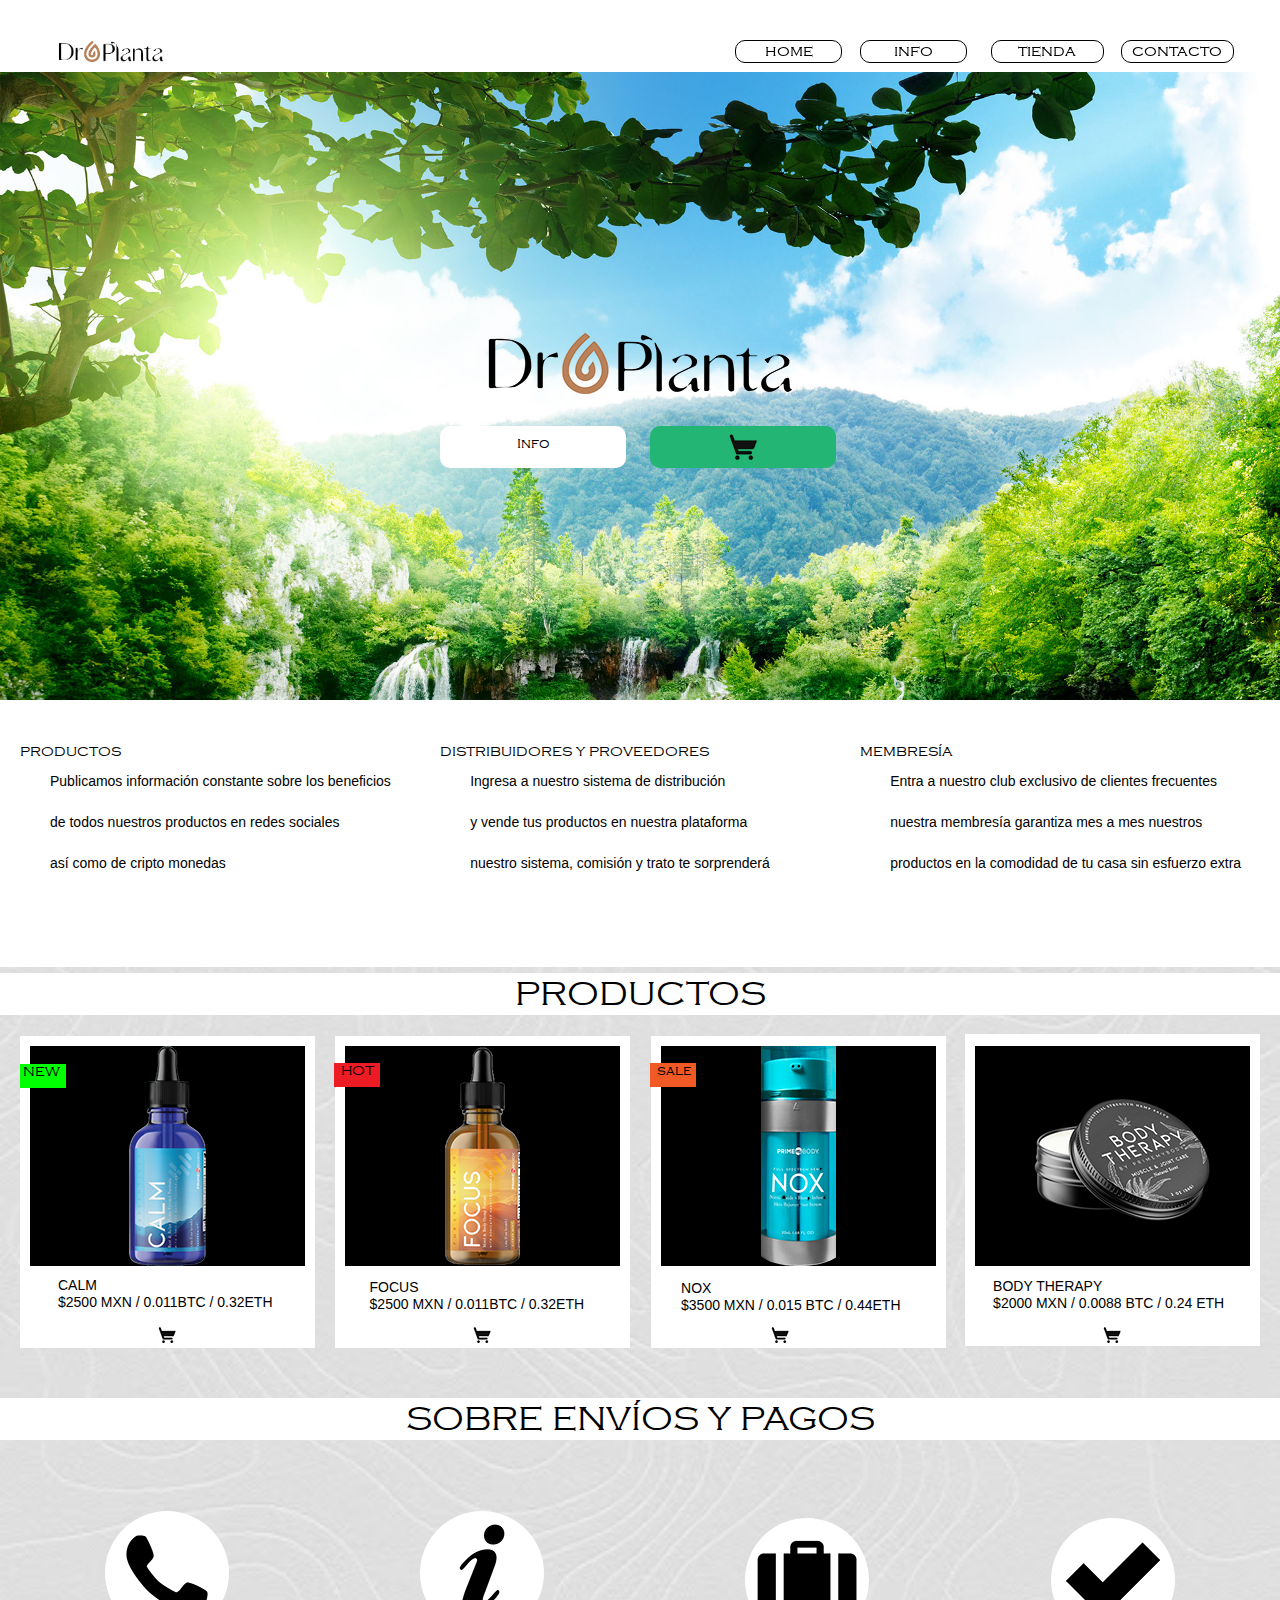
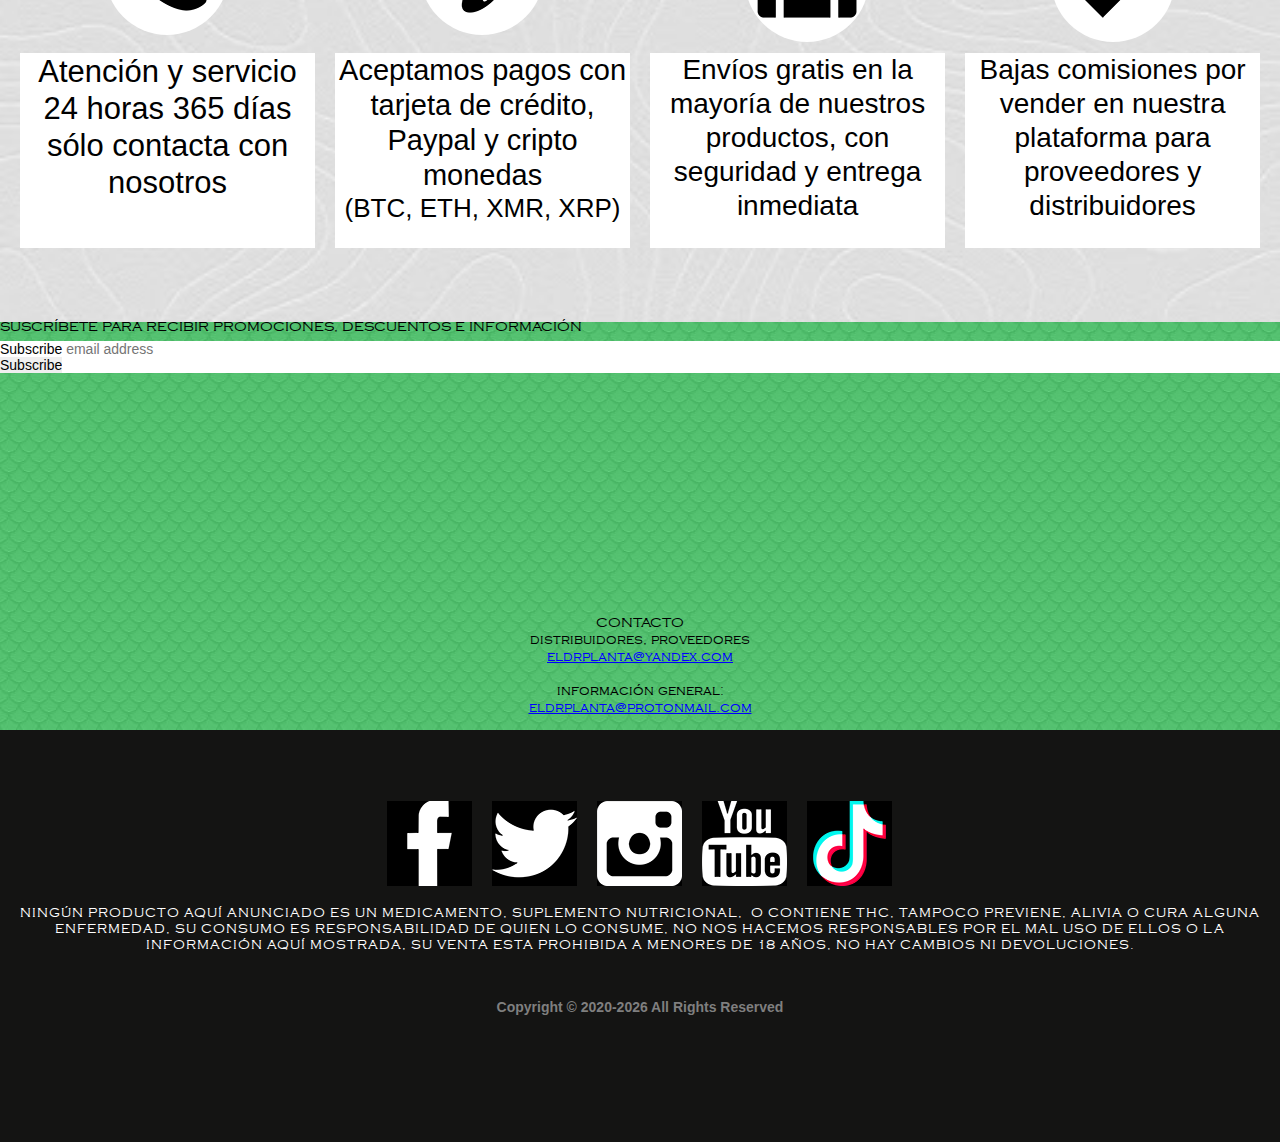
==== commit 70fa2716: "1" ====
--- a/index.html
+++ b/index.html
@@ -18,12 +18,12 @@
   <title>Home- Dr Planta</title>
   <!-- CSS -->
   <link rel="stylesheet" type="text/css" href="css/site_global.css?crc=444006867"/>
-  <link rel="stylesheet" type="text/css" href="css/master_dr-planta.css?crc=272067031"/>
-  <link rel="stylesheet" type="text/css" href="css/index.css?crc=3830911246" id="pagesheet"/>
+  <link rel="stylesheet" type="text/css" href="css/master_dr-planta.css?crc=414236014"/>
+  <link rel="stylesheet" type="text/css" href="css/index.css?crc=129247689" id="pagesheet"/>
   <!-- IE-only CSS -->
   <!--[if lt IE 9]>
   <link rel="stylesheet" type="text/css" href="css/nomq_preview_master_dr-planta.css?crc=4049769212"/>
-  <link rel="stylesheet" type="text/css" href="css/nomq_index.css?crc=3983628742" id="nomq_pagesheet"/>
+  <link rel="stylesheet" type="text/css" href="css/nomq_index.css?crc=3779803188" id="nomq_pagesheet"/>
   <![endif]-->
     <!--HTML Widget code-->
   
@@ -99,7 +99,7 @@
         <a class="nonblock nontext MuseLinkActive rounded-corners clearfix" id="u108-4" href="index.html" data-muse-temp-textContainer-sizePolicy="true" data-muse-temp-textContainer-pinning="true"><!-- content --><p id="u108-2">home</p></a>
        </div>
        <div id="u113-4-wrapper">
-        <a class="nonblock nontext rounded-corners clearfix" id="u113-4" href="info.html" data-muse-temp-textContainer-sizePolicy="true" data-muse-temp-textContainer-pinning="true"><!-- content --><p id="u113-2">info</p></a>
+        <a class="nonblock nontext anim_swing rounded-corners clearfix" id="u113-4" href="index.html#info" data-muse-temp-textContainer-sizePolicy="true" data-muse-temp-textContainer-pinning="true"><!-- content --><p id="u113-2">info</p></a>
        </div>
        <div id="u118-4-wrapper">
         <a class="nonblock nontext rounded-corners clearfix" id="u118-4" href="tienda.html" data-muse-temp-textContainer-sizePolicy="true" data-muse-temp-textContainer-pinning="true"><!-- content --><p id="u118-2">tienda</p></a>
@@ -115,7 +115,9 @@
       <div class="browser_width grpelem" id="u201-bw">
        <div class="museBGSize" id="u201"><!-- group -->
         <div class="clearfix" id="u201_align_to_page">
-         <a class="nonblock nontext rounded-corners clearfix grpelem" id="u223-4" href="info.html" data-muse-temp-textContainer-sizePolicy="true" data-muse-temp-textContainer-pinning="true"><!-- content --><p id="u223-2">Info</p></a>
+         <div class="rounded-corners clearfix grpelem" id="u223-4" data-muse-temp-textContainer-sizePolicy="true" data-muse-temp-textContainer-pinning="true"><!-- content -->
+          <p id="u223-2">Info</p>
+         </div>
          <a class="nonblock nontext transition museBGSize rounded-corners clearfix grpelem" id="u226-3" href="tienda.html" data-sizePolicy="fluidWidth" data-pintopage="page_fixedCenter"><!-- content --><p id="u226">&nbsp;</p></a>
         </div>
        </div>
@@ -213,6 +215,7 @@
             <p>sólo contacta con nosotros</p>
            </div>
           </div>
+          <a class="anchor_item colelem shared_content" id="info" data-sizePolicy="fixed" data-pintopage="page_fluidx" data-content-guid="info_content"></a>
          </div>
          <div class="clearfix grpelem" id="pu1021"><!-- column -->
           <div class="clearfix colelem" id="u1021"><!-- group -->
@@ -341,9 +344,9 @@
     <div class="verticalspacer" data-offset-top="2357" data-content-above-spacer="2357" data-content-below-spacer="351" data-sizePolicy="fixed" data-pintopage="page_fixedLeft"></div>
     <div class="clearfix grpelem shared_content" id="pu127" data-content-guid="pu127_content"><!-- group -->
      <div class="browser_width grpelem" id="u127-bw">
-      <div id="u127"><!-- column -->
+      <div id="u127"><!-- group -->
        <div class="clearfix" id="u127_align_to_page">
-        <div class="clearfix colelem" id="u152"><!-- group -->
+        <div class="clearfix grpelem" id="u152"><!-- group -->
          <a class="nonblock nontext museBGSize grpelem" id="u137" href="https://facebook.com/soyeldrplanta" data-sizePolicy="fluidWidthHeight" data-pintopage="page_fixedCenter"><!-- simple frame --><div class="fluid_height_spacer"></div></a>
          <a class="nonblock nontext museBGSize grpelem" id="u140" href="https://twitter.com/eldrplanta" data-sizePolicy="fluidWidthHeight" data-pintopage="page_fixedCenter"><!-- simple frame --><div class="fluid_height_spacer"></div></a>
          <a class="nonblock nontext museBGSize grpelem" id="u143" href="https://instagram.com/eldrplanta" data-sizePolicy="fluidWidthHeight" data-pintopage="page_fixedCenter"><!-- simple frame --><div class="fluid_height_spacer"></div></a>
@@ -352,10 +355,12 @@
          </div>
          <a class="nonblock nontext museBGSize grpelem" id="u149" href="https://vm.tiktok.com/ZSf4PpVP/" data-sizePolicy="fluidWidthHeight" data-pintopage="page_fixedCenter"><!-- simple frame --><div class="fluid_height_spacer"></div></a>
         </div>
-        <div class="clearfix colelem" id="u130-4" data-muse-temp-textContainer-sizePolicy="true" data-muse-temp-textContainer-pinning="true"><!-- content -->
-         <p>NINGÚN PRODUCTO AQUÍ ANUNCIADO ES UN MEDICAMENTO, SUMPLEMENTO NUTRICIONAL,&nbsp; O CONTIENE THC, SU CONSUMO ES RESPONSABILIDAD DE QUIEN LO CONSUME Y NO NOS HACEMOS RESPONSABLES POR EL MAL USO DE ELLOS O LA INFORMACIÓN AQUÍ MOSTRADA.</p>
-        </div>
-       </div>
+       </div>
+      </div>
+     </div>
+     <div class="browser_width grpelem" id="u130-4-bw">
+      <div class="clearfix" id="u130-4" data-muse-temp-textContainer-sizePolicy="true" data-muse-temp-textContainer-pinning="true"><!-- content -->
+       <p>NINGÚN PRODUCTO AQUÍ ANUNCIADO ES UN MEDICAMENTO, SUPLEMENTO NUTRICIONAL,&nbsp; O CONTIENE THC, TAMPOCO PREVIENE, ALIVIA O CURA ALGUNA ENFERMEDAD, SU CONSUMO ES RESPONSABILIDAD DE QUIEN LO CONSUME, NO NOS HACEMOS RESPONSABLES POR EL MAL USO DE ELLOS O LA INFORMACIÓN AQUÍ MOSTRADA, SU VENTA ESTA PROHIBIDA A MENORES DE 18 AÑOS, NO HAY CAMBIOS NI DEVOLUCIONES.</p>
       </div>
      </div>
      <div class="browser_width grpelem" id="u195-bw">
@@ -440,11 +445,14 @@
             </div>
            </div>
           </div>
-          <div class="clearfix colelem temp_no_id shared_content" data-orig-id="u2225" data-content-guid="u2225_content"><!-- column -->
-           <div class="museBGSize rounded-corners colelem temp_no_id" data-orig-id="u2082"><!-- simple frame -->
-            <div class="fluid_height_spacer"></div>
-           </div>
-           <span class="clearfix colelem placeholder" data-placeholder-for="u2178-8_content"><!-- placeholder node --></span>
+          <div class="clearfix colelem shared_content" id="pu2225" data-content-guid="pu2225_content"><!-- group -->
+           <div class="clearfix grpelem temp_no_id shared_content" data-orig-id="u2225" data-content-guid="u2225_content"><!-- column -->
+            <div class="museBGSize rounded-corners colelem temp_no_id" data-orig-id="u2082"><!-- simple frame -->
+             <div class="fluid_height_spacer"></div>
+            </div>
+            <span class="clearfix colelem placeholder" data-placeholder-for="u2178-8_content"><!-- placeholder node --></span>
+           </div>
+           <span class="anchor_item grpelem placeholder" data-placeholder-for="info_content"><!-- placeholder node --></span>
           </div>
           <span class="clearfix colelem placeholder" data-placeholder-for="u2220_content"><!-- placeholder node --></span>
           <span class="clearfix colelem placeholder" data-placeholder-for="u2215_content"><!-- placeholder node --></span>
@@ -540,6 +548,7 @@
        <span class="clearfix placeholder" data-placeholder-for="u455-12_content"><!-- placeholder node --></span>
       </div>
       <span class="clearfix grpelem placeholder" data-placeholder-for="u2225_content"><!-- placeholder node --></span>
+      <span class="anchor_item grpelem placeholder" data-placeholder-for="info_content"><!-- placeholder node --></span>
      </div>
      <div class="browser_width colelem temp_no_id" data-orig-id="u1331-bw">
       <div class="temp_no_id" data-orig-id="u1331"><!-- group -->
@@ -575,7 +584,7 @@
          <span class="clearfix colelem placeholder" data-placeholder-for="u1021_content"><!-- placeholder node --></span>
          <span class="clearfix colelem placeholder" data-placeholder-for="u1026_content"><!-- placeholder node --></span>
          <span class="clearfix colelem placeholder" data-placeholder-for="u1031_content"><!-- placeholder node --></span>
-         <span class="clearfix colelem placeholder" data-placeholder-for="u2225_content"><!-- placeholder node --></span>
+         <span class="clearfix colelem placeholder" data-placeholder-for="pu2225_content"><!-- placeholder node --></span>
          <span class="clearfix colelem placeholder" data-placeholder-for="u2220_content"><!-- placeholder node --></span>
          <span class="clearfix colelem placeholder" data-placeholder-for="u2215_content"><!-- placeholder node --></span>
          <span class="clearfix colelem placeholder" data-placeholder-for="u2210_content"><!-- placeholder node --></span>
--- a/css/master_dr-planta.css
+++ b/css/master_dr-planta.css
@@ -1 +1 @@
-#u3926{border-width:1px;background-color:#FFFFFF;border-style:solid;border-color:#FFFFFF;}#u94{-ms-filter:"progid:DXImageTransform.Microsoft.Alpha(Opacity=100)";border-radius:10px;opacity:1;filter:alpha(opacity=100);background:#FFFFFF url("../images/dr%20planta.png?crc=365168971") no-repeat center top;background-size:contain;}#u108-4,#u113-4,#u118-4,#u121-4{text-align:center;border-radius:10px;font-weight:400;background-color:#FFFFFF;border-style:solid;border-color:#000000;border-width:1px;font-family:'__Copperplate Gothic Light_5';}#u127{background-color:#141413;}#u124,#u2995,#u3004,#u152{border-width:0px;background-color:transparent;border-color:transparent;}#u137{-ms-filter:"progid:DXImageTransform.Microsoft.Alpha(Opacity=100)";opacity:1;filter:alpha(opacity=100);background:#000000 url("../images/fb.png?crc=127358191") no-repeat center top;background-size:contain;}#u140{-ms-filter:"progid:DXImageTransform.Microsoft.Alpha(Opacity=100)";opacity:1;filter:alpha(opacity=100);background:#000000 url("../images/twitter.png?crc=281843167") no-repeat center top;background-size:contain;}#u143{-ms-filter:"progid:DXImageTransform.Microsoft.Alpha(Opacity=100)";opacity:1;filter:alpha(opacity=100);background:#000000 url("../images/ig%20icon.png?crc=3880152803") no-repeat center top;background-size:contain;}#u146{-ms-filter:"progid:DXImageTransform.Microsoft.Alpha(Opacity=100)";opacity:1;filter:alpha(opacity=100);background:#000000 url("../images/yt.png?crc=4197502951") no-repeat center top;background-size:contain;}#u149{-ms-filter:"progid:DXImageTransform.Microsoft.Alpha(Opacity=100)";opacity:1;filter:alpha(opacity=100);background:#000000 url("../images/tiktok.png?crc=231183980") no-repeat center top;background-size:contain;}#u130-4{text-align:center;color:#FFFFFF;font-family:'__Copperplate Gothic Light_5';font-size:13px;line-height:16px;letter-spacing:1px;font-weight:400;background-color:transparent;}#u195{text-align:center;color:#7F7F7F;font-family:Helvetica, Helvetica Neue, Arial, sans-serif;font-weight:bold;border-color:transparent;border-width:0px;background-color:transparent;}@media (min-width: 415px), print{#u108-4,#u113-4,#u118-4,#u121-4{line-height:20px;font-size:17px;}#u127_align_to_page{max-width:1280px;}}@media (min-width: 376px) and (max-width: 414px){#u108-4,#u113-4,#u118-4{line-height:19px;font-size:16px;}#u121-4{font-size:14px;}#u127_align_to_page{max-width:414px;}}@media (min-width: 361px) and (max-width: 375px){#u108-2{padding-top:2px;}#u113-2{padding-top:2px;}#u118-2{padding-top:2px;}#u108-4,#u113-4,#u118-4,#u121-4{line-height:16px;font-size:13px;}#u121-2{padding-top:2px;}#u127_align_to_page{max-width:375px;}}@media (max-width: 360px){#u108-2{padding-top:2px;}#u113-2{padding-top:2px;}#u118-2{padding-top:2px;}#u108-4,#u113-4,#u118-4,#u121-4{line-height:16px;font-size:13px;}#u121-2{padding-top:2px;}#u127_align_to_page{max-width:360px;}}+#u3926{border-width:1px;border-color:#FFFFFF;border-style:solid;background-color:#FFFFFF;}#u94{opacity:1;-ms-filter:"progid:DXImageTransform.Microsoft.Alpha(Opacity=100)";filter:alpha(opacity=100);border-radius:10px;background:#FFFFFF url("../images/dr%20planta.png?crc=365168971") no-repeat center top;background-size:contain;}#u108-4,#u113-4,#u118-4,#u121-4{text-align:center;border-width:1px;border-style:solid;border-radius:10px;border-color:#000000;font-weight:400;background-color:#FFFFFF;font-family:'__Copperplate Gothic Light_5';}#u127{background-color:#141413;}#u124,#u3004,#u2995,#u152{border-width:0px;border-color:transparent;background-color:transparent;}#u137{opacity:1;-ms-filter:"progid:DXImageTransform.Microsoft.Alpha(Opacity=100)";filter:alpha(opacity=100);background:#000000 url("../images/fb.png?crc=127358191") no-repeat center top;background-size:contain;}#u140{opacity:1;-ms-filter:"progid:DXImageTransform.Microsoft.Alpha(Opacity=100)";filter:alpha(opacity=100);background:#000000 url("../images/twitter.png?crc=281843167") no-repeat center top;background-size:contain;}#u143{opacity:1;-ms-filter:"progid:DXImageTransform.Microsoft.Alpha(Opacity=100)";filter:alpha(opacity=100);background:#000000 url("../images/ig%20icon.png?crc=3880152803") no-repeat center top;background-size:contain;}#u146{opacity:1;-ms-filter:"progid:DXImageTransform.Microsoft.Alpha(Opacity=100)";filter:alpha(opacity=100);background:#000000 url("../images/yt.png?crc=4197502951") no-repeat center top;background-size:contain;}#u149{opacity:1;-ms-filter:"progid:DXImageTransform.Microsoft.Alpha(Opacity=100)";filter:alpha(opacity=100);background:#000000 url("../images/tiktok.png?crc=231183980") no-repeat center top;background-size:contain;}#u130-4{color:#FFFFFF;line-height:16px;font-family:'__Copperplate Gothic Light_5';text-align:center;font-weight:400;background-color:transparent;font-size:13px;letter-spacing:1px;}#u195{color:#7F7F7F;border-color:transparent;background-color:transparent;text-align:center;border-width:0px;font-weight:bold;font-family:Helvetica, Helvetica Neue, Arial, sans-serif;}@media (min-width: 415px), print{#u108-4,#u113-4,#u118-4,#u121-4{line-height:20px;font-size:17px;}#u127_align_to_page{max-width:1280px;}}@media (min-width: 376px) and (max-width: 414px){#u108-4,#u113-4,#u118-4{line-height:19px;font-size:16px;}#u121-4{font-size:14px;}#u127_align_to_page{max-width:414px;}}@media (min-width: 361px) and (max-width: 375px){#u108-2{padding-top:2px;}#u113-2{padding-top:2px;}#u118-2{padding-top:2px;}#u108-4,#u113-4,#u118-4,#u121-4{line-height:16px;font-size:13px;}#u121-2{padding-top:2px;}#u127_align_to_page{max-width:375px;}}@media (max-width: 360px){#u108-2{padding-top:2px;}#u113-2{padding-top:2px;}#u118-2{padding-top:2px;}#u108-4,#u113-4,#u118-4,#u121-4{line-height:16px;font-size:13px;}#u121-2{padding-top:2px;}#u127_align_to_page{max-width:360px;}}@media (max-width: 375px){#u108-2{padding-top:2px;}#u113-2{padding-top:2px;}#u118-2{padding-top:2px;}#u108-4,#u113-4,#u118-4,#u121-4{line-height:16px;font-size:13px;}#u121-2{padding-top:2px;}#u127_align_to_page{max-width:375px;}}--- a/css/index.css
+++ b/css/index.css
@@ -1,4 +1,4 @@
-.version.index{color:#0000E4;background-color:#57110E;}.js body{visibility:hidden;}.js body.initialized{visibility:visible;}@font-face{font-family:'__Copperplate Gothic Light_5';src:url('../fonts/copperplategothic-light.eot');src:local('☺'), url('../fonts/copperplategothic-light.woff') format('woff'), url('../fonts/copperplategothic-light.svg') format('svg');font-weight:400;font-style:normal;}#page{width:100%;min-height:792px;margin-left:auto;border-width:0px;border-color:#000000;background-image:none;z-index:1;background-color:transparent;margin-right:auto;}#u3926{position:fixed;z-index:176;top:-1px;height:71px;}#u3926-bw{z-index:176;}#u94{left:-50%;width:100%;position:relative;}#u94-wrapper{left:50%;z-index:177;position:fixed;top:41px;}#u124{left:-50%;position:relative;width:100%;padding-bottom:23px;}#u108-4-wrapper{left:50%;z-index:179;position:fixed;top:40px;}#u113-4-wrapper{left:50%;z-index:183;position:fixed;top:40px;}#u118-4-wrapper{left:50%;z-index:187;position:fixed;top:40px;}#u108-4,#u113-4,#u118-4,#u121-4{left:-50%;min-height:21px;position:relative;width:100%;}#u121-4-wrapper{left:50%;z-index:191;position:fixed;top:40px;}#u124-wrapper{left:50%;z-index:178;position:fixed;top:40px;}#ppu201{margin-top:71px;z-index:0;margin-right:-10000px;}#pu201{z-index:4;}#u201{background-repeat:no-repeat;min-height:397px;z-index:4;background-position:center top;opacity:1;filter:alpha(opacity=100);background-color:transparent;padding-bottom:232px;-ms-filter:"progid:DXImageTransform.Microsoft.Alpha(Opacity=100)";background-size:cover;}#u223-4{text-align:center;font-weight:400;position:relative;z-index:81;border-radius:10px;margin-right:-10000px;margin-top:355px;min-height:42px;background-color:#FFFFFF;font-family:'__Copperplate Gothic Light_5';}#u223-4:hover{min-height:42px;padding-bottom:0px;background-color:#22B573;padding-top:0px;margin:355px -10000px 0px 0%;}#u226-3{text-align:center;z-index:85;position:relative;transition-timing-function:ease;margin-top:355px;font-family:'__Copperplate Gothic Light_5';min-height:42px;-webkit-transition-duration:1s;font-weight:400;-webkit-transition-delay:0s;transition-duration:1s;filter:alpha(opacity=100);-webkit-transition-timing-function:ease;transition-delay:0s;margin-right:-10000px;opacity:1;border-radius:10px;-ms-filter:"progid:DXImageTransform.Microsoft.Alpha(Opacity=100)";background:#22B573 url("../images/shoptransparent.png?crc=375624830") no-repeat center center;background-size:contain;}#u226-3:hover{padding-top:0px;filter:alpha(opacity=100);margin-bottom:0px;margin-right:-10000px;margin-top:355px;min-height:42px;opacity:1;padding-bottom:0px;-ms-filter:"progid:DXImageTransform.Microsoft.Alpha(Opacity=100)";background:#FFFFFF url("../images/shoptransparent.png?crc=375624830") no-repeat center center;background-size:contain;}#u223-2,#u226{padding-top:10px;}#u201-bw{min-height:397px;z-index:4;}#u212{-ms-filter:"progid:DXImageTransform.Microsoft.Alpha(Opacity=100)";min-height:61px;filter:alpha(opacity=100);opacity:1;z-index:5;background:transparent url("../images/dr%20planta.png?crc=365168971") no-repeat center top;background-size:contain;}#u2995{margin-top:35px;min-height:30px;position:relative;width:30px;z-index:174;margin-bottom:-4px;margin-right:-10000px;}#u212-bw{margin-top:262px;min-height:61px;z-index:5;}#u3004{margin-top:163px;min-height:104px;position:relative;width:100px;z-index:175;margin-right:-10000px;}#u798{z-index:3;opacity:1;filter:alpha(opacity=100);-ms-filter:"progid:DXImageTransform.Microsoft.Alpha(Opacity=100)";background:transparent url("../images/8eba31e0.jpg?crc=4274804093") no-repeat left top;background-size:cover;}#u201_align_to_page,#u212_align_to_page,#u798_align_to_page{margin-right:auto;margin-left:auto;position:relative;}#u1021{z-index:31;position:relative;width:100%;border-width:0px;background-color:transparent;border-color:transparent;}#u511{z-index:32;background-color:#FFFFFF;}#u989{z-index:33;position:relative;filter:alpha(opacity=100);opacity:1;-ms-filter:"progid:DXImageTransform.Microsoft.Alpha(Opacity=100)";background:#000000 url("../images/focus.png?crc=4043096340") no-repeat center top;background-size:contain;}.mf-animation{border-width:0px;background-color:transparent;border-color:#000000;}#u1117{z-index:34;position:relative;background-color:#ED1C24;margin-right:-10000px;}#u1158-4{text-align:center;font-family:'__Copperplate Gothic Light_5';position:relative;font-weight:400;background-color:transparent;z-index:42;margin-right:-10000px;}#u1572-6{min-height:34px;position:relative;z-index:36;background-color:transparent;}#u1742{z-index:35;-ms-filter:"progid:DXImageTransform.Microsoft.Alpha(Opacity=100)";filter:alpha(opacity=100);position:relative;opacity:1;height:26px;background:transparent url("../images/shoptransparent-u1747-fr.png?crc=448993265") no-repeat center top;background-size:contain;}#u1026{z-index:16;position:relative;width:100%;border-width:0px;background-color:transparent;border-color:transparent;}#u520{z-index:17;background-color:#FFFFFF;}#u998{z-index:18;position:relative;filter:alpha(opacity=100);opacity:1;-ms-filter:"progid:DXImageTransform.Microsoft.Alpha(Opacity=100)";background:#000000 url("../images/nox.png?crc=418440054") no-repeat center top;background-size:contain;}#u1135{z-index:19;position:relative;background-color:#F15A24;margin-right:-10000px;}#u1167-4{text-align:center;font-family:'__Copperplate Gothic Light_5';position:relative;font-weight:400;background-color:transparent;z-index:21;margin-right:-10000px;}#u1581-6{min-height:34px;position:relative;z-index:25;background-color:transparent;}#u1756{z-index:20;-ms-filter:"progid:DXImageTransform.Microsoft.Alpha(Opacity=100)";filter:alpha(opacity=100);position:relative;opacity:1;height:26px;background:transparent url("../images/shoptransparent-u1747-fr.png?crc=448993265") no-repeat center top;background-size:contain;}#u1031{z-index:6;position:relative;width:100%;border-width:0px;background-color:transparent;border-color:transparent;}#u529{z-index:7;background-color:#FFFFFF;}#u1007{z-index:8;-ms-filter:"progid:DXImageTransform.Microsoft.Alpha(Opacity=100)";filter:alpha(opacity=100);position:relative;opacity:1;height:220px;background:#000000 url("../images/balsamo.png?crc=347789771") no-repeat center top;background-size:contain;}#u1590-6{min-height:34px;position:relative;z-index:9;background-color:transparent;}#u1765{z-index:15;-ms-filter:"progid:DXImageTransform.Microsoft.Alpha(Opacity=100)";filter:alpha(opacity=100);position:relative;opacity:1;height:26px;background:transparent url("../images/shoptransparent-u1747-fr.png?crc=448993265") no-repeat center top;background-size:contain;}#u2225{z-index:132;position:relative;border-color:transparent;width:100%;border-width:0px;background-color:transparent;}#u2082{z-index:133;-ms-filter:"progid:DXImageTransform.Microsoft.Alpha(Opacity=100)";filter:alpha(opacity=100);position:relative;opacity:1;border-radius:50%;background:#FFFFFF url("../images/phone.png?crc=14831691") no-repeat center top;background-size:contain;}#u2178-8{text-align:center;background-color:#FFFFFF;line-height:37px;position:relative;width:100%;z-index:134;font-size:31px;font-family:Helvetica, Helvetica Neue, Arial, sans-serif;}#u2220{z-index:142;position:relative;width:100%;border-width:0px;background-color:transparent;border-color:transparent;}#u2095{z-index:143;-ms-filter:"progid:DXImageTransform.Microsoft.Alpha(Opacity=100)";filter:alpha(opacity=100);position:relative;opacity:1;border-radius:50%;background:#FFFFFF url("../images/info.png?crc=116297094") no-repeat center top;background-size:contain;}#u2183-6{text-align:center;font-family:Helvetica, Helvetica Neue, Arial, sans-serif;z-index:144;position:relative;width:100%;background-color:#FFFFFF;}#u2183-2{font-size:29px;line-height:35px;}#u2183-4{font-size:26px;line-height:31px;}#u2215{z-index:150;position:relative;width:100%;border-width:0px;background-color:transparent;border-color:transparent;}#u2104{z-index:151;-ms-filter:"progid:DXImageTransform.Microsoft.Alpha(Opacity=100)";filter:alpha(opacity=100);position:relative;opacity:1;border-radius:50%;background:#FFFFFF url("../images/brief.png?crc=373579287") no-repeat left top;background-size:contain;}#u2192-4{text-align:center;font-size:28px;line-height:34px;position:relative;width:100%;z-index:152;background-color:#FFFFFF;font-family:Helvetica, Helvetica Neue, Arial, sans-serif;}#u2210{z-index:156;position:relative;width:100%;border-width:0px;background-color:transparent;border-color:transparent;}#u2113{z-index:157;-ms-filter:"progid:DXImageTransform.Microsoft.Alpha(Opacity=100)";filter:alpha(opacity=100);position:relative;opacity:1;border-radius:50%;background:#FFFFFF url("../images/check.png?crc=4180100304") no-repeat center top;background-size:contain;}#u2201-4{text-align:center;font-size:28px;line-height:34px;position:relative;width:100%;z-index:158;background-color:#FFFFFF;font-family:Helvetica, Helvetica Neue, Arial, sans-serif;}#pu798,#u798-bw{z-index:3;}#u479{z-index:46;background-color:#FFFFFF;}#u1186{margin-right:-10000px;z-index:47;position:relative;border-width:0px;background-color:transparent;border-color:transparent;}#u949{z-index:48;position:relative;filter:alpha(opacity=100);opacity:1;width:100%;-ms-filter:"progid:DXImageTransform.Microsoft.Alpha(Opacity=100)";background:#000000 url("../images/calm.png?crc=4162432598") no-repeat center top;background-size:contain;}#u1112{z-index:49;position:relative;background-color:#00FF00;margin-right:-10000px;}#u1153-4{text-align:center;font-family:'__Copperplate Gothic Light_5';font-weight:400;position:relative;background-color:transparent;z-index:57;margin-right:-10000px;}#u1541-6{z-index:51;min-height:34px;position:relative;background-color:transparent;}#u1747{z-index:50;-ms-filter:"progid:DXImageTransform.Microsoft.Alpha(Opacity=100)";filter:alpha(opacity=100);position:relative;opacity:1;height:26px;background:transparent url("../images/shoptransparent-u1747-fr.png?crc=448993265") no-repeat center top;background-size:contain;}#u392-12{min-height:22px;z-index:88;background-color:#FFFFFF;}#u392-4,#u392-6,#u392-8{text-align:justify;padding-left:30px;color:#000000;font-family:Helvetica, Helvetica Neue, Arial, sans-serif;line-height:41px;}#u446-12{z-index:100;background-color:#FFFFFF;}#u455-12{min-height:22px;z-index:112;background-color:#FFFFFF;}#u392-9,#u446-4,#u446-6,#u446-8,#u446-9,#u455-4,#u455-6,#u455-8,#u455-9{text-align:left;color:#000000;font-family:Helvetica, Helvetica Neue, Arial, sans-serif;line-height:41px;padding-left:30px;font-size:14px;}#u392-2,#u392-10,#u446-2,#u446-10,#u455-2,#u455-10{font-weight:400;font-family:'__Copperplate Gothic Light_5';}#u1331{z-index:2;-ms-filter:"progid:DXImageTransform.Microsoft.Alpha(Opacity=100)";opacity:1;filter:alpha(opacity=100);background:transparent url("../images/76462720.jpg?crc=4169556663") repeat left top;}#u1331-bw{z-index:2;}#u1942{z-index:61;border-color:transparent;border-width:0px;background-color:transparent;}#u1942-bw{z-index:61;}#u1950-4{font-family:'__Copperplate Gothic Light_5';font-weight:400;min-height:17px;background-color:transparent;z-index:62;}#u1950-4-bw{z-index:62;}#u1955-15{text-align:center;font-family:'__Copperplate Gothic Light_5';font-weight:400;min-height:55px;background-color:transparent;z-index:66;}#u1955-15-bw{z-index:66;}#contacto{margin-right:-10000px;width:22px;position:relative;}#u464-4{text-align:center;min-height:18px;font-weight:400;z-index:124;background-color:#FFFFFF;font-family:'__Copperplate Gothic Light_5';}#u464-4-bw{min-height:18px;z-index:124;}#u2012-4{text-align:center;min-height:18px;z-index:128;font-weight:400;background-color:#FFFFFF;font-family:'__Copperplate Gothic Light_5';}#u2012-4-bw{z-index:128;}#pu127{width:0.01px;z-index:162;}#u127_align_to_page{position:relative;padding-top:71px;margin-left:auto;margin-right:auto;}#u152{z-index:167;position:relative;}#u137{z-index:168;position:relative;margin-right:-10000px;}#u140{z-index:169;position:relative;margin-right:-10000px;}#u143{z-index:170;position:relative;margin-right:-10000px;}#u146{z-index:171;position:relative;margin-right:-10000px;}#u149{z-index:172;position:relative;margin-right:-10000px;}#u137 .fluid_height_spacer,#u140 .fluid_height_spacer,#u143 .fluid_height_spacer,#u146 .fluid_height_spacer,#u149 .fluid_height_spacer{padding-bottom:100%;}#u130-4{margin-top:19px;z-index:163;position:relative;}#u127,#u127-bw{z-index:162;}#u195,#u195-bw{height:18px;z-index:173;}.html{background-color:#FFFFFF;}body{position:relative;}.verticalspacer{min-height:1px;}@media (min-width: 415px), print{#muse_css_mq{background-color:#FFFFFF;}#bp_infinity.active{display:block;}#pu2012-4{z-index:128;height:0px;padding-bottom:1440px;margin-right:-10000px;width:100%;}#u2012-4{line-height:42px;font-size:35px;position:fixed;top:1398px;}#u94{margin-left:91.33333333333331px;max-width:183px;}#u94 .fluid_height_spacer{padding-bottom:11.475409836065573%;}#u94-wrapper{margin-left:-620px;width:14.3%;max-width:183px;}#u124{margin-left:249.48333333333346px;max-width:499px;}#u108-4-wrapper{margin-left:94px;width:8.21%;max-width:105px;}#u108-4,#u113-4{margin-left:53.5px;max-width:105px;}#u113-4-wrapper{margin-left:219px;width:8.21%;max-width:105px;}#u118-4{margin-left:56.333333333333314px;max-width:111px;}#u118-4-wrapper{margin-left:350px;width:8.68%;max-width:111px;}#u121-4{margin-left:56.33333333333337px;max-width:111px;}#u121-4-wrapper{margin-left:480px;width:8.68%;max-width:111px;}#u124-wrapper{margin-left:94px;width:38.99%;max-width:499px;}#ppu201{padding-bottom:0px;width:100.16%;margin-left:-0.16%;}#pu201{width:99.85%;margin-left:0.16%;}#u201{background-image:url("../images/shutterstock_93519001.jpg?crc=419787117");}#u223-4{width:14.54%;left:34.38%;}#u223-4:hover{width:14.54%;}#u226-3{width:14.54%;margin-left:42.74%;left:103px;}#u226-3:hover{width:14.54%;margin-left:42.74%;left:103px;}#u2995{left:55.24%;}#u3004{left:36.65%;}#pu392-12{z-index:88;margin-top:44px;width:96.73%;margin-left:1.72%;}#u392-12{position:relative;margin-right:-10000px;width:32.26%;}#u446-12{min-height:184px;position:relative;margin-right:-10000px;width:32.26%;left:33.88%;}#u455-12{position:relative;margin-right:-10000px;width:32.26%;left:67.75%;}#pu798{width:0.01px;margin-left:2px;margin-top:25px;}#u798{min-height:881px;padding-bottom:74px;}#page,#u201_align_to_page,#u212_align_to_page,#u798_align_to_page{max-width:1280px;}#pu479{z-index:46;margin-right:-10000px;margin-top:69px;width:23.05%;}#u479{position:relative;width:100%;left:0px;margin-left:20px;}#u1186{margin-top:10px;left:10px;width:93.23%;}#u949{padding-bottom:178px;}#u1112{margin-top:18px;left:-10px;width:16.73%;}#u1153-4{min-height:24px;width:93.48%;}#u1541-6{font-family:Helvetica, Helvetica Neue, Arial, sans-serif;margin-left:28px;margin-top:11px;width:79.64%;}#u1747{margin-left:50px;margin-top:11px;width:63.28%;}#u2225{margin-top:163px;left:0%;margin-left:6.78%;}#pu1021{z-index:31;margin-right:-10000px;margin-top:69px;width:23.05%;}#u1021{margin-left:166.95%;left:-158px;}#u1158-4{min-height:24px;width:93.48%;margin-left:3.27%;left:0px;}#u1572-6{font-family:Helvetica, Helvetica Neue, Arial, sans-serif;margin-top:13px;width:76.28%;margin-left:11.87%;left:0px;}#u1742{margin-top:9px;width:58.99%;margin-left:20.51%;left:0px;}#u2220{margin-top:163px;left:0%;margin-left:113.56%;}#u2082,#u2095{height:124px;width:42.04%;margin-left:28.82%;}#u2178-8,#u2183-6{min-height:195px;margin-top:18px;}#pu1026{z-index:16;margin-right:-10000px;margin-top:69px;width:23.05%;}#u1026{margin-left:166.95%;left:158px;}#u511,#u520{padding-top:10px;position:relative;margin-right:-10000px;width:100%;margin-left:0%;left:0px;}#u989,#u998{padding-bottom:179px;width:93.23%;margin-left:3.39%;left:0px;}#u1117,#u1135{margin-top:17px;width:16.73%;margin-left:41.64%;left:-125px;}#u1167-4{min-height:24px;width:93.48%;margin-left:3.27%;left:1px;}#u1581-6{font-family:Helvetica, Helvetica Neue, Arial, sans-serif;margin-top:14px;width:80%;margin-left:10%;left:1px;}#u1756{margin-top:8px;width:58.99%;margin-left:20.51%;left:-18px;}#u2215{margin-top:170px;left:0%;margin-left:220.34%;}#u2104{height:124px;width:42.04%;margin-left:32.21%;}#pu1031{z-index:6;margin-right:-10000px;margin-top:67px;width:23.05%;}#u1031{margin-left:333.9%;left:-20px;}#u529{position:relative;margin-right:-10000px;width:100%;margin-left:0%;left:0px;}#u529_position_content{margin-bottom:-2px;padding-top:12px;width:100%;margin-left:0%;}#u1007{width:93.23%;margin-left:6.78%;left:-10px;}#u1590-6{font-family:Helvetica, Helvetica Neue, Arial, sans-serif;margin-top:12px;width:80.68%;margin-left:19.33%;left:-29px;}#u1765{margin-top:10px;width:58.99%;margin-left:41.02%;left:-61px;}#u2210{margin-top:172px;left:0%;margin-left:327.12%;}#u2113{height:124px;width:42.04%;margin-left:29.16%;}#u2192-4,#u2201-4{min-height:195px;margin-top:11px;}#u798-bw{min-height:881px;}#u464-4{line-height:42px;font-size:35px;}#u464-4-bw{margin-top:6px;}#pu1331{z-index:2;margin-top:-3px;width:100%;}#u1331{height:435px;}#u1331-bw{margin-top:3px;height:435px;}#u1942{min-height:114px;}#u1942-bw{min-height:114px;margin-top:22px;}#u1950-4-bw{min-height:17px;}#u1955-15-bw{min-height:55px;margin-top:296px;}#contacto{margin-top:392px;}.css_verticalspacer .verticalspacer{height:calc(100vh - 2708px);}#pu127{margin-right:-10000px;margin-top:-28px;}#u127_align_to_page{padding-bottom:157px;}#u152{width:39.46%;margin-left:30.28%;left:-1px;}#u137{width:16.84%;margin-left:41.59%;left:-210px;}#u140{width:16.84%;margin-left:41.59%;left:-105px;}#u143{width:16.84%;margin-left:41.59%;left:0px;}#u146{width:16.84%;margin-left:41.59%;left:105px;}#u149{width:16.84%;margin-left:41.59%;left:210px;}#u130-4{width:67.19%;left:16.41%;}#u127,#u127-bw{min-height:380px;}#u195-bw{margin-top:269px;}}@media (min-width: 376px) and (max-width: 414px){#muse_css_mq{background-color:#00019e;}#bp_414.active{display:block;}#pu1942{z-index:61;height:0px;padding-bottom:4511px;margin-right:-10000px;width:100%;}#u1942{min-height:100px;position:fixed;bottom:785px;}#u1950-4{text-align:center;position:fixed;bottom:896px;}#u1955-15{position:fixed;bottom:421px;}#u2012-4{line-height:36px;font-size:30px;position:fixed;top:2832px;}#u94{margin-left:46px;max-width:92px;}#u94 .fluid_height_spacer{padding-bottom:22.82608695652174%;}#u94-wrapper{margin-left:-201px;width:22.23%;max-width:92px;}#u124{margin-left:152.56692708333347px;max-width:305px;}#u108-4{margin-left:31px;max-width:60px;}#u108-4-wrapper{margin-left:-98px;width:14.5%;max-width:60px;}#u113-4{margin-left:27.5px;max-width:53px;}#u113-4-wrapper{margin-left:-23px;width:12.81%;max-width:53px;}#u118-4{margin-left:32.5px;max-width:63px;}#u118-4-wrapper{margin-left:42px;width:15.22%;max-width:63px;}#u121-4{margin-left:47.5px;max-width:93px;}#u121-4-wrapper{margin-left:112px;width:22.47%;max-width:93px;}#u124-wrapper{margin-left:-98px;width:73.68%;max-width:305px;}#ppu201,#pu201{width:100%;}#u201{background-image:url("../images/shutterstock_93519001-u201-fr.jpg?crc=3824441797");}#u223-4{width:24.16%;left:12.57%;}#u223-4:hover{width:24.16%;}#u226-3{width:22.23%;margin-left:38.89%;left:69px;}#u226-3:hover{width:22.23%;margin-left:38.89%;left:69px;}#u2995{left:55.32%;}#u3004{left:36.72%;}#pu798{width:0.01px;}#page,#u201_align_to_page,#u212_align_to_page,#u798_align_to_page{max-width:414px;}#u798_position_content{padding-top:1142px;padding-bottom:28px;width:100%;}#u511{min-height:290.51779661016985px;padding-top:19px;padding-bottom:2.482203389830147px;}#u989{padding-bottom:182px;width:76.33%;margin-left:11.84%;}#u1117{margin-top:20px;width:15.51%;}#u1158-4{min-height:18px;width:93.88%;left:4.09%;}#u1572-6{font-family:'__Copperplate Gothic Light_5';font-weight:400;margin-top:7px;width:76.09%;margin-left:11.84%;}#u511-bw{z-index:32;min-height:290.51779661016985px;}#u1026{margin-top:17px;}#u520{min-height:288.9177966101697px;padding-top:17px;padding-bottom:6.082203389830283px;}#u998{padding-bottom:176px;width:76.33%;margin-left:11.84%;}#u1135{margin-top:24px;width:15.19%;}#u1167-4{min-height:20px;width:93.75%;left:4.17%;}#u1581-6{font-family:'__Copperplate Gothic Light_5';font-weight:400;margin-top:6px;width:76.09%;margin-left:11.84%;}#u1742,#u1756{margin-top:3px;width:13.53%;margin-left:43.24%;}#u520-bw{z-index:17;min-height:288.9177966101697px;}#u1031{margin-top:19px;}#u529{min-height:288.91779661016926px;padding-top:17px;padding-bottom:6.082203389830738px;}#u1007{width:76.33%;margin-left:11.84%;}#u1590-6{font-family:'__Copperplate Gothic Light_5';font-weight:400;margin-top:5px;width:76.09%;margin-left:11.84%;}#u1581-4,#u1590-4{font-size:13px;line-height:16px;}#u1765{margin-top:4px;width:13.53%;margin-left:43.24%;}#u529-bw{z-index:7;min-height:288.91779661016926px;}#u2225{margin-top:63px;}#u2082{width:29.96%;margin-left:35.03%;}#u2082 .fluid_height_spacer{padding-bottom:100%;}#u2178-8{min-height:112px;margin-top:9px;}#u2220{margin-top:29px;}#u2095{height:124px;width:29.96%;margin-left:35.03%;}#u2183-6{min-height:133px;margin-top:18px;}#u2215{margin-top:28px;}#u2104{height:124px;width:29.96%;margin-left:36.24%;}#u2192-4{min-height:71px;margin-top:11px;}#u2210{margin-top:29px;left:-0.25%;}#u2113{height:124px;width:29.96%;margin-left:35.27%;}#u2201-4{min-height:92px;margin-top:11px;}#u798,#u798-bw{min-height:3288px;}#u479{min-height:308px;padding-bottom:4px;}#u1186{margin-top:16px;width:76.33%;left:11.84%;}#u949{padding-bottom:183px;}#u1112{padding-bottom:1px;margin-top:19px;width:15.51%;}#u1153-4{min-height:18px;width:93.88%;}#u1541-6{font-family:'__Copperplate Gothic Light_5';font-weight:400;margin-top:7px;width:99.69%;}#u1747{margin-top:5px;width:17.73%;margin-left:41.14%;}#u479-bw{z-index:46;min-height:308px;margin-top:809px;}#u392-12-bw{z-index:88;min-height:22px;margin-top:44px;}#u446-12{min-height:22px;}#u446-12-bw{z-index:100;min-height:22px;margin-top:304px;}#u455-12-bw{z-index:112;min-height:22px;margin-top:523px;}#u1331{min-height:567px;padding-bottom:26px;}#u479_align_to_page,#u1331_align_to_page{margin-left:auto;margin-right:auto;position:relative;max-width:414px;}#contacto{margin-top:549px;left:-0.25%;}#u1331-bw{min-height:567px;}.css_verticalspacer .verticalspacer{height:calc(100vh - 4931px);}#pu464-4{z-index:124;width:0.01px;margin-bottom:-112px;margin-right:-10000px;margin-top:-2869px;}#u464-4{line-height:47px;font-size:39px;}#pu127{margin-top:2793px;}#u127{min-height:492.8454670000001px;padding-bottom:0px;}#u127_align_to_page{padding-bottom:216px;}#u152{width:68.12%;margin-left:15.95%;left:0px;}#u137{width:9.58%;margin-left:45.22%;left:-128px;}#u140{width:9.58%;margin-left:45.22%;left:-63px;}#u143{width:9.58%;margin-left:45.22%;left:-1px;}#u146{width:9.58%;margin-left:45.22%;left:71px;}#u149{width:9.58%;margin-left:45.22%;left:127px;}#u130-4{width:67.15%;left:16.43%;}#u127-bw{min-height:492.8454670000001px;}#u195-bw{margin-top:339px;}body{overflow-x:hidden;}}@media (min-width: 361px) and (max-width: 375px){#muse_css_mq{background-color:#000177;}#bp_375.active{display:block;}#pu1942{z-index:61;height:0px;padding-bottom:4534px;margin-right:-10000px;width:100%;}#u1942{min-height:100px;position:fixed;bottom:785px;}#u1950-4{text-align:center;position:fixed;bottom:896px;}#u1955-15{position:fixed;bottom:421px;}#u2012-4{line-height:36px;font-size:30px;position:fixed;top:2832px;}#u94{margin-left:41.66666666666667px;max-width:83px;}#u94 .fluid_height_spacer{padding-bottom:22.89156626506024%;}#u94-wrapper{margin-left:-182px;width:22.14%;max-width:83px;}#u124{margin-left:133.58645833333344px;max-width:267px;}#u108-4{margin-left:25.221222659194197px;max-width:48px;}#u108-4-wrapper{margin-left:-80px;width:12.8%;max-width:48px;}#u113-4{margin-left:22.39664790789979px;max-width:43px;}#u113-4-wrapper{margin-left:-13px;width:11.47%;max-width:43px;}#u118-4{margin-left:26.433751286748816px;max-width:51px;}#u118-4-wrapper{margin-left:45px;width:13.61%;max-width:51px;}#u121-4{margin-left:38.545061423295834px;max-width:75px;}#u121-4-wrapper{margin-left:111px;width:20%;max-width:75px;}#u124-wrapper{margin-left:-80px;width:71.2%;max-width:267px;}#u201{background-image:url("../images/shutterstock_93519001-u201-fr.jpg?crc=3824441797");}#u223-4{width:24.27%;left:12.54%;}#u223-4:hover{width:24.27%;}#u226-3{width:22.14%;margin-left:38.94%;left:69px;}#u226-3:hover{width:22.14%;margin-left:38.94%;left:69px;}#u2995{left:55.2%;}#u3004{left:36.8%;}#ppu201,#pu201,#pu798{width:100%;}#u798{min-height:3309.78115942029px;padding-bottom:0px;}#page,#u201_align_to_page,#u212_align_to_page,#u798_align_to_page{max-width:375px;}#u798_position_content{padding-top:1142px;padding-bottom:28px;width:100%;}#u511{min-height:290.51779661016985px;padding-top:19px;padding-bottom:2.482203389830147px;}#u989{padding-bottom:182px;width:76.27%;margin-left:11.74%;}#u1117{margin-top:20px;width:15.39%;}#u1158-4{min-height:18px;width:93.19%;left:2.28%;}#u1572-6{font-family:'__Copperplate Gothic Light_5';font-weight:400;margin-top:7px;width:76%;margin-left:12%;}#u511-bw{z-index:32;min-height:290.51779661016985px;}#u1026{margin-top:17px;}#u520{min-height:288.9177966101697px;padding-top:17px;padding-bottom:6.082203389830283px;}#u998{padding-bottom:176px;width:76.27%;margin-left:11.74%;}#u1135{margin-top:24px;width:15.39%;}#u1167-4{min-height:20px;width:93.19%;left:2.28%;}#u1581-6{font-family:'__Copperplate Gothic Light_5';font-weight:400;margin-top:6px;width:76%;margin-left:11.74%;}#u1742,#u1756{margin-top:3px;width:13.61%;margin-left:43.2%;}#u520-bw{z-index:17;min-height:288.9177966101697px;}#u1031{margin-top:19px;}#u529{min-height:288.91779661016926px;padding-top:17px;padding-bottom:6.082203389830738px;}#u1007{width:76.27%;margin-left:11.74%;}#u1590-6{font-family:'__Copperplate Gothic Light_5';font-weight:400;margin-top:5px;width:76%;margin-left:12%;}#u1581-4,#u1590-4{font-size:13px;line-height:16px;}#u1765{margin-top:4px;width:13.61%;margin-left:43.2%;}#u529-bw{z-index:7;min-height:288.91779661016926px;}#u2220{margin-top:325px;}#u2095{height:124px;width:29.87%;margin-left:34.94%;}#u2183-6{min-height:133px;margin-top:18px;}#u2215{margin-top:28px;}#u2104{height:124px;width:29.87%;margin-left:36.27%;}#u2192-4{min-height:71px;margin-top:11px;}#u2210{margin-top:29px;left:-0.27%;}#u2113{height:124px;width:29.87%;margin-left:35.2%;}#u2201-4{min-height:92px;margin-top:11px;}#u798-bw{min-height:3309.78115942029px;}#u479{min-height:308px;padding-bottom:4px;}#u1186{margin-top:16px;width:76.27%;left:11.74%;}#u949{padding-bottom:183px;}#u1112{padding-bottom:1px;margin-top:19px;width:15.39%;}#u1153-4{min-height:18px;width:93.19%;}#u1541-6{font-family:'__Copperplate Gothic Light_5';font-weight:400;margin-top:7px;width:99.66%;}#u1747{margin-top:5px;width:17.84%;margin-left:41.26%;}#u479-bw{z-index:46;min-height:308px;margin-top:809px;}#u392-12-bw{z-index:88;min-height:22px;margin-top:44px;}#u446-12{min-height:22px;}#u446-12-bw{z-index:100;min-height:22px;margin-top:304px;}#u455-12-bw{z-index:112;min-height:22px;margin-top:523px;}#u2225{padding-bottom:0px;margin-right:-10000px;margin-top:2176px;}#u2082{width:29.87%;margin-left:34.94%;}#u2082 .fluid_height_spacer{padding-bottom:100%;}#u2178-8{min-height:112px;margin-top:9px;}#u1331{min-height:567px;padding-bottom:26px;}#u479_align_to_page,#u1331_align_to_page{margin-left:auto;margin-right:auto;position:relative;max-width:375px;}#contacto{margin-top:549px;left:-0.27%;}#u1331-bw{min-height:567px;}.css_verticalspacer .verticalspacer{height:calc(100vh - 4953px);}#pu464-4{z-index:124;width:0.01px;padding-bottom:0px;margin-bottom:-126px;margin-right:-10000px;margin-top:-2868px;}#u464-4{line-height:47px;font-size:39px;}#pu127{margin-top:2793px;}#u127_align_to_page{padding-bottom:215px;}#u152{width:74.4%;margin-left:12.8%;left:0px;}#u137{width:8.97%;margin-left:45.52%;left:-127px;}#u140{width:8.97%;margin-left:45.52%;left:-62px;}#u143{width:8.97%;margin-left:45.52%;left:0px;}#u146{width:8.97%;margin-left:45.52%;left:71px;}#u149{width:8.97%;margin-left:45.52%;left:127px;}#u130-4{width:67.2%;left:16.54%;}#u127,#u127-bw{min-height:506px;}#u195-bw{margin-top:339px;}body{overflow-x:hidden;}}@media (max-width: 360px){/*
+.version.index{color:#000007;background-color:#B429C9;}.js body{visibility:hidden;}.js body.initialized{visibility:visible;}@font-face{font-family:'__Copperplate Gothic Light_5';src:url('../fonts/copperplategothic-light.eot');src:local('☺'), url('../fonts/copperplategothic-light.woff') format('woff'), url('../fonts/copperplategothic-light.svg') format('svg');font-weight:400;font-style:normal;}#page{background-image:none;margin-left:auto;border-color:#000000;background-color:transparent;min-height:792px;border-width:0px;width:100%;z-index:1;margin-right:auto;}#u3926{height:71px;top:-1px;z-index:177;position:fixed;}#u3926-bw{z-index:177;}#u94{left:-50%;width:100%;position:relative;}#u94-wrapper{left:50%;position:fixed;top:41px;z-index:178;}#u124{left:-50%;position:relative;width:100%;padding-bottom:23px;}#u108-4-wrapper{left:50%;position:fixed;top:40px;z-index:180;}#u113-4-wrapper{left:50%;position:fixed;top:40px;z-index:184;}#u118-4-wrapper{left:50%;position:fixed;top:40px;z-index:188;}#u108-4,#u113-4,#u118-4,#u121-4{left:-50%;position:relative;min-height:21px;width:100%;}#u121-4-wrapper{left:50%;position:fixed;top:40px;z-index:192;}#u124-wrapper{left:50%;position:fixed;top:40px;z-index:179;}#ppu201{margin-right:-10000px;margin-top:71px;z-index:0;}#pu201{z-index:4;}#u201{background-repeat:no-repeat;background-color:transparent;background-position:center top;min-height:397px;opacity:1;-ms-filter:"progid:DXImageTransform.Microsoft.Alpha(Opacity=100)";filter:alpha(opacity=100);z-index:4;padding-bottom:232px;background-size:cover;}#u223-4{margin-top:355px;background-color:#FFFFFF;border-radius:10px;position:relative;min-height:42px;font-weight:400;z-index:81;margin-right:-10000px;text-align:center;font-family:'__Copperplate Gothic Light_5';}#u223-4:hover{padding-bottom:0px;background-color:#22B573;min-height:42px;padding-top:0px;margin:355px -10000px 0px 0%;}#u226-3{margin-top:355px;border-radius:10px;position:relative;min-height:42px;opacity:1;font-weight:400;margin-right:-10000px;-webkit-transition-duration:1s;-webkit-transition-timing-function:ease;transition-duration:1s;-webkit-transition-delay:0s;transition-delay:0s;filter:alpha(opacity=100);text-align:center;z-index:85;transition-timing-function:ease;-ms-filter:"progid:DXImageTransform.Microsoft.Alpha(Opacity=100)";font-family:'__Copperplate Gothic Light_5';background:#22B573 url("../images/shoptransparent.png?crc=375624830") no-repeat center center;background-size:contain;}#u226-3:hover{margin-bottom:0px;min-height:42px;opacity:1;filter:alpha(opacity=100);margin-right:-10000px;padding-top:0px;margin-top:355px;-ms-filter:"progid:DXImageTransform.Microsoft.Alpha(Opacity=100)";padding-bottom:0px;background:#FFFFFF url("../images/shoptransparent.png?crc=375624830") no-repeat center center;background-size:contain;}#u223-2,#u226{padding-top:10px;}#u201-bw{min-height:397px;z-index:4;}#u212{min-height:61px;opacity:1;-ms-filter:"progid:DXImageTransform.Microsoft.Alpha(Opacity=100)";filter:alpha(opacity=100);z-index:5;background:transparent url("../images/dr%20planta.png?crc=365168971") no-repeat center top;background-size:contain;}#u2995{margin-bottom:-4px;margin-top:35px;position:relative;min-height:30px;width:30px;z-index:175;margin-right:-10000px;}#u212-bw{min-height:61px;margin-top:262px;z-index:5;}#u3004{margin-top:163px;position:relative;min-height:104px;width:100px;z-index:176;margin-right:-10000px;}#u798{opacity:1;-ms-filter:"progid:DXImageTransform.Microsoft.Alpha(Opacity=100)";filter:alpha(opacity=100);z-index:3;background:transparent url("../images/8eba31e0.jpg?crc=4274804093") no-repeat left top;background-size:cover;}#u1021{border-width:0px;background-color:transparent;position:relative;width:100%;border-color:transparent;z-index:31;}#u511{background-color:#FFFFFF;z-index:32;}#u989{position:relative;opacity:1;filter:alpha(opacity=100);z-index:33;-ms-filter:"progid:DXImageTransform.Microsoft.Alpha(Opacity=100)";background:#000000 url("../images/focus.png?crc=4043096340") no-repeat center top;background-size:contain;}.mf-animation{border-width:0px;border-color:#000000;background-color:transparent;}#u1117{background-color:#ED1C24;position:relative;z-index:34;margin-right:-10000px;}#u1158-4{text-align:center;background-color:transparent;position:relative;font-family:'__Copperplate Gothic Light_5';font-weight:400;z-index:42;margin-right:-10000px;}#u1572-6{background-color:transparent;position:relative;min-height:34px;z-index:36;}#u1742{position:relative;opacity:1;filter:alpha(opacity=100);z-index:35;-ms-filter:"progid:DXImageTransform.Microsoft.Alpha(Opacity=100)";height:26px;background:transparent url("../images/shoptransparent-u1747-fr.png?crc=448993265") no-repeat center top;background-size:contain;}#u1026{border-width:0px;background-color:transparent;position:relative;width:100%;border-color:transparent;z-index:16;}#u520{background-color:#FFFFFF;z-index:17;}#u998{position:relative;opacity:1;filter:alpha(opacity=100);z-index:18;-ms-filter:"progid:DXImageTransform.Microsoft.Alpha(Opacity=100)";background:#000000 url("../images/nox.png?crc=418440054") no-repeat center top;background-size:contain;}#u1135{background-color:#F15A24;position:relative;z-index:19;margin-right:-10000px;}#u1167-4{text-align:center;background-color:transparent;position:relative;font-family:'__Copperplate Gothic Light_5';font-weight:400;z-index:21;margin-right:-10000px;}#u1581-6{background-color:transparent;position:relative;min-height:34px;z-index:25;}#u1756{position:relative;opacity:1;filter:alpha(opacity=100);z-index:20;-ms-filter:"progid:DXImageTransform.Microsoft.Alpha(Opacity=100)";height:26px;background:transparent url("../images/shoptransparent-u1747-fr.png?crc=448993265") no-repeat center top;background-size:contain;}#u1031{border-width:0px;background-color:transparent;position:relative;width:100%;border-color:transparent;z-index:6;}#u529{background-color:#FFFFFF;z-index:7;}#u1007{position:relative;opacity:1;filter:alpha(opacity=100);z-index:8;-ms-filter:"progid:DXImageTransform.Microsoft.Alpha(Opacity=100)";height:220px;background:#000000 url("../images/balsamo.png?crc=347789771") no-repeat center top;background-size:contain;}#u1590-6{background-color:transparent;position:relative;min-height:34px;z-index:9;}#u1765{position:relative;opacity:1;filter:alpha(opacity=100);z-index:15;-ms-filter:"progid:DXImageTransform.Microsoft.Alpha(Opacity=100)";height:26px;background:transparent url("../images/shoptransparent-u1747-fr.png?crc=448993265") no-repeat center top;background-size:contain;}#u2225{border-color:transparent;background-color:transparent;position:relative;border-width:0px;z-index:132;}#u2082{border-radius:50%;position:relative;opacity:1;filter:alpha(opacity=100);z-index:133;-ms-filter:"progid:DXImageTransform.Microsoft.Alpha(Opacity=100)";background:#FFFFFF url("../images/phone.png?crc=14831691") no-repeat center top;background-size:contain;}#u2178-8{text-align:center;line-height:37px;font-size:31px;position:relative;width:100%;background-color:#FFFFFF;z-index:134;font-family:Helvetica, Helvetica Neue, Arial, sans-serif;}#u2220{width:100%;border-width:0px;background-color:transparent;position:relative;border-color:transparent;z-index:142;}#u2095{border-radius:50%;position:relative;opacity:1;filter:alpha(opacity=100);z-index:143;-ms-filter:"progid:DXImageTransform.Microsoft.Alpha(Opacity=100)";background:#FFFFFF url("../images/info.png?crc=116297094") no-repeat center top;background-size:contain;}#u2183-6{text-align:center;width:100%;background-color:#FFFFFF;position:relative;z-index:144;font-family:Helvetica, Helvetica Neue, Arial, sans-serif;}#u2183-2{line-height:35px;font-size:29px;}#u2183-4{line-height:31px;font-size:26px;}#u2215{width:100%;border-width:0px;background-color:transparent;position:relative;border-color:transparent;z-index:150;}#u2104{border-radius:50%;position:relative;opacity:1;filter:alpha(opacity=100);z-index:151;-ms-filter:"progid:DXImageTransform.Microsoft.Alpha(Opacity=100)";background:#FFFFFF url("../images/brief.png?crc=373579287") no-repeat left top;background-size:contain;}#u2192-4{text-align:center;width:100%;line-height:34px;background-color:#FFFFFF;position:relative;z-index:152;font-size:28px;font-family:Helvetica, Helvetica Neue, Arial, sans-serif;}#u2210{width:100%;border-width:0px;background-color:transparent;position:relative;border-color:transparent;z-index:156;}#u2113{border-radius:50%;position:relative;opacity:1;filter:alpha(opacity=100);z-index:157;-ms-filter:"progid:DXImageTransform.Microsoft.Alpha(Opacity=100)";background:#FFFFFF url("../images/check.png?crc=4180100304") no-repeat center top;background-size:contain;}#u2201-4{text-align:center;width:100%;line-height:34px;background-color:#FFFFFF;position:relative;z-index:158;font-size:28px;font-family:Helvetica, Helvetica Neue, Arial, sans-serif;}#pu798,#u798-bw{z-index:3;}#u479{background-color:#FFFFFF;z-index:46;}#u1186{background-color:transparent;position:relative;border-color:transparent;border-width:0px;z-index:47;margin-right:-10000px;}#u949{position:relative;opacity:1;filter:alpha(opacity=100);z-index:48;width:100%;-ms-filter:"progid:DXImageTransform.Microsoft.Alpha(Opacity=100)";background:#000000 url("../images/calm.png?crc=4162432598") no-repeat center top;background-size:contain;}#u1112{background-color:#00FF00;position:relative;z-index:49;margin-right:-10000px;}#u1153-4{margin-right:-10000px;text-align:center;background-color:transparent;position:relative;font-weight:400;z-index:57;font-family:'__Copperplate Gothic Light_5';}#u1541-6{background-color:transparent;position:relative;min-height:34px;z-index:51;}#u1747{position:relative;opacity:1;filter:alpha(opacity=100);z-index:50;-ms-filter:"progid:DXImageTransform.Microsoft.Alpha(Opacity=100)";height:26px;background:transparent url("../images/shoptransparent-u1747-fr.png?crc=448993265") no-repeat center top;background-size:contain;}#u392-12{background-color:#FFFFFF;min-height:22px;z-index:88;}#u392-4,#u392-6,#u392-8{text-align:justify;color:#000000;padding-left:30px;line-height:41px;font-family:Helvetica, Helvetica Neue, Arial, sans-serif;}#u446-12{background-color:#FFFFFF;z-index:100;}#u455-12{background-color:#FFFFFF;min-height:22px;z-index:112;}#u392-9,#u446-4,#u446-6,#u446-8,#u446-9,#u455-4,#u455-6,#u455-8,#u455-9{text-align:left;line-height:41px;color:#000000;padding-left:30px;font-size:14px;font-family:Helvetica, Helvetica Neue, Arial, sans-serif;}#u392-2,#u392-10,#u446-2,#u446-10,#u455-2,#u455-10{font-weight:400;font-family:'__Copperplate Gothic Light_5';}#u1331{opacity:1;-ms-filter:"progid:DXImageTransform.Microsoft.Alpha(Opacity=100)";filter:alpha(opacity=100);z-index:2;background:transparent url("../images/76462720.jpg?crc=4169556663") repeat left top;}#u1331-bw{z-index:2;}#u1942{border-color:transparent;background-color:transparent;border-width:0px;z-index:61;}#u1942-bw{z-index:61;}#u1950-4{background-color:transparent;min-height:17px;font-weight:400;z-index:62;font-family:'__Copperplate Gothic Light_5';}#u1950-4-bw{z-index:62;}#u1955-15{text-align:center;background-color:transparent;min-height:55px;font-weight:400;z-index:66;font-family:'__Copperplate Gothic Light_5';}#u1955-15-bw{z-index:66;}#contacto{margin-right:-10000px;width:22px;position:relative;}#u464-4{text-align:center;background-color:#FFFFFF;min-height:18px;font-weight:400;z-index:124;font-family:'__Copperplate Gothic Light_5';}#u464-4-bw{min-height:18px;z-index:124;}#u2012-4{text-align:center;z-index:128;min-height:18px;font-weight:400;background-color:#FFFFFF;font-family:'__Copperplate Gothic Light_5';}#u2012-4-bw{z-index:128;}#pu127{width:0.01px;z-index:163;}#u201_align_to_page,#u212_align_to_page,#u798_align_to_page,#u127_align_to_page{margin-left:auto;margin-right:auto;position:relative;}#u152{position:relative;margin-top:71px;z-index:168;margin-right:-10000px;}#u137{position:relative;z-index:169;margin-right:-10000px;}#u140{position:relative;z-index:170;margin-right:-10000px;}#u143{position:relative;z-index:171;margin-right:-10000px;}#u146{position:relative;z-index:172;margin-right:-10000px;}#u149{position:relative;z-index:173;margin-right:-10000px;}#u137 .fluid_height_spacer,#u140 .fluid_height_spacer,#u143 .fluid_height_spacer,#u146 .fluid_height_spacer,#u149 .fluid_height_spacer{padding-bottom:100%;}#u127,#u127-bw{z-index:163;}#u130-4,#u130-4-bw{z-index:164;}#u195,#u195-bw{z-index:174;height:18px;}.html{background-color:#FFFFFF;}#info,body{position:relative;}.verticalspacer{min-height:1px;}@media (min-width: 415px), print{#muse_css_mq{background-color:#FFFFFF;}#bp_infinity.active{display:block;}#pu2012-4{z-index:128;height:0px;padding-bottom:1440px;margin-right:-10000px;width:100%;}#u2012-4{line-height:42px;font-size:35px;position:fixed;top:1398px;}#u94{margin-left:91.33333333333331px;max-width:183px;}#u94 .fluid_height_spacer{padding-bottom:11.475409836065573%;}#u94-wrapper{margin-left:-620px;width:14.3%;max-width:183px;}#u124{margin-left:249.48333333333346px;max-width:499px;}#u108-4-wrapper{margin-left:94px;width:8.21%;max-width:105px;}#u108-4,#u113-4{margin-left:53.5px;max-width:105px;}#u113-4-wrapper{margin-left:219px;width:8.21%;max-width:105px;}#u118-4{margin-left:56.333333333333314px;max-width:111px;}#u118-4-wrapper{margin-left:350px;width:8.68%;max-width:111px;}#u121-4{margin-left:56.33333333333337px;max-width:111px;}#u121-4-wrapper{margin-left:480px;width:8.68%;max-width:111px;}#u124-wrapper{margin-left:94px;width:38.99%;max-width:499px;}#ppu201{padding-bottom:0px;width:100.16%;margin-left:-0.16%;}#pu201{width:99.85%;margin-left:0.16%;}#u201{background-image:url("../images/shutterstock_93519001.jpg?crc=419787117");}#u223-4{width:14.54%;left:34.38%;}#u223-4:hover{width:14.54%;}#u226-3{width:14.54%;margin-left:42.74%;left:103px;}#u226-3:hover{width:14.54%;margin-left:42.74%;left:103px;}#u2995{left:55.24%;}#u3004{left:36.65%;}#pu392-12{z-index:88;margin-top:44px;width:96.73%;margin-left:1.72%;}#u392-12{position:relative;margin-right:-10000px;width:32.26%;}#u446-12{min-height:184px;position:relative;margin-right:-10000px;width:32.26%;left:33.88%;}#u455-12{position:relative;margin-right:-10000px;width:32.26%;left:67.75%;}#pu798{width:0.01px;margin-left:2px;margin-top:25px;}#u798{min-height:899px;padding-bottom:56px;}#page,#u201_align_to_page,#u212_align_to_page,#u798_align_to_page{max-width:1280px;}#pu479{z-index:46;margin-right:-10000px;margin-top:69px;width:24.61%;}#u479{position:relative;width:93.66%;left:0px;margin-left:20px;}#u1186{margin-top:10px;left:10px;width:93.23%;}#u949{padding-bottom:178px;}#u1112{margin-top:18px;left:-10px;width:16.73%;}#u1153-4{min-height:24px;width:93.48%;}#u1541-6{font-family:Helvetica, Helvetica Neue, Arial, sans-serif;margin-left:28px;margin-top:11px;width:79.64%;}#u1747{margin-left:50px;margin-top:11px;width:63.28%;}#u2225{margin-top:163px;width:93.66%;left:0%;margin-left:6.35%;}#info{left:0%;margin-left:0%;}#pu1021{z-index:31;margin-right:-10000px;margin-top:69px;width:23.05%;}#u1021{margin-left:166.95%;left:-158px;}#u1158-4{min-height:24px;width:93.48%;margin-left:3.27%;left:0px;}#u1572-6{font-family:Helvetica, Helvetica Neue, Arial, sans-serif;margin-top:13px;width:76.28%;margin-left:11.87%;left:0px;}#u1742{margin-top:9px;width:58.99%;margin-left:20.51%;left:0px;}#u2220{margin-top:163px;left:0%;margin-left:113.56%;}#u2082,#u2095{height:124px;width:42.04%;margin-left:28.82%;}#u2178-8,#u2183-6{min-height:195px;margin-top:18px;}#pu1026{z-index:16;margin-right:-10000px;margin-top:69px;width:23.05%;}#u1026{margin-left:166.95%;left:158px;}#u511,#u520{padding-top:10px;position:relative;margin-right:-10000px;width:100%;margin-left:0%;left:0px;}#u989,#u998{padding-bottom:179px;width:93.23%;margin-left:3.39%;left:0px;}#u1117,#u1135{margin-top:17px;width:16.73%;margin-left:41.64%;left:-125px;}#u1167-4{min-height:24px;width:93.48%;margin-left:3.27%;left:1px;}#u1581-6{font-family:Helvetica, Helvetica Neue, Arial, sans-serif;margin-top:14px;width:80%;margin-left:10%;left:1px;}#u1756{margin-top:8px;width:58.99%;margin-left:20.51%;left:-18px;}#u2215{margin-top:170px;left:0%;margin-left:220.34%;}#u2104{height:124px;width:42.04%;margin-left:32.21%;}#pu1031{z-index:6;margin-right:-10000px;margin-top:67px;width:23.05%;}#u1031{margin-left:333.9%;left:-20px;}#u529{position:relative;margin-right:-10000px;width:100%;margin-left:0%;left:0px;}#u529_position_content{margin-bottom:-2px;padding-top:12px;width:100%;margin-left:0%;}#u1007{width:93.23%;margin-left:6.78%;left:-10px;}#u1590-6{font-family:Helvetica, Helvetica Neue, Arial, sans-serif;margin-top:12px;width:80.68%;margin-left:19.33%;left:-29px;}#u1765{margin-top:10px;width:58.99%;margin-left:41.02%;left:-61px;}#u2210{margin-top:172px;left:0%;margin-left:327.12%;}#u2113{height:124px;width:42.04%;margin-left:29.16%;}#u2192-4,#u2201-4{min-height:195px;margin-top:11px;}#u798-bw{min-height:899px;}#u464-4{line-height:42px;font-size:35px;}#u464-4-bw{margin-top:6px;}#pu1331{z-index:2;margin-top:-3px;width:100%;}#u1331{height:435px;}#u1331-bw{margin-top:3px;height:435px;}#u1942{min-height:114px;}#u1942-bw{min-height:114px;margin-top:22px;}#u1950-4-bw{min-height:17px;}#u1955-15-bw{min-height:55px;margin-top:296px;}#contacto{margin-top:392px;}.css_verticalspacer .verticalspacer{height:calc(100vh - 2708px);}#pu127{margin-bottom:-32px;margin-right:-10000px;margin-top:-28px;}#u127{min-height:156px;padding-bottom:256px;}#u152{width:39.46%;margin-left:30.28%;left:-1px;}#u137{width:16.84%;margin-left:41.59%;left:-210px;}#u140{width:16.84%;margin-left:41.59%;left:-105px;}#u143{width:16.84%;margin-left:41.59%;left:0px;}#u146{width:16.84%;margin-left:41.59%;left:105px;}#u149{width:16.84%;margin-left:41.59%;left:210px;}#u127-bw{min-height:156px;}#u130-4{min-height:48px;}#u130-4-bw{min-height:48px;margin-top:175px;}#u195-bw{margin-top:269px;}}@media (min-width: 376px) and (max-width: 414px){#muse_css_mq{background-color:#00019e;}#bp_414.active{display:block;}#pu1942{z-index:61;height:0px;padding-bottom:4511px;margin-right:-10000px;width:100%;}#u1942{min-height:100px;position:fixed;bottom:785px;}#u1950-4{text-align:center;position:fixed;bottom:896px;}#u1955-15{position:fixed;bottom:421px;}#u2012-4{line-height:36px;font-size:30px;position:fixed;top:2832px;}#u94{margin-left:46px;max-width:92px;}#u94 .fluid_height_spacer{padding-bottom:22.82608695652174%;}#u94-wrapper{margin-left:-201px;width:22.23%;max-width:92px;}#u124{margin-left:152.56692708333347px;max-width:305px;}#u108-4{margin-left:31px;max-width:60px;}#u108-4-wrapper{margin-left:-98px;width:14.5%;max-width:60px;}#u113-4{margin-left:27.5px;max-width:53px;}#u113-4-wrapper{margin-left:-23px;width:12.81%;max-width:53px;}#u118-4{margin-left:32.5px;max-width:63px;}#u118-4-wrapper{margin-left:42px;width:15.22%;max-width:63px;}#u121-4{margin-left:47.5px;max-width:93px;}#u121-4-wrapper{margin-left:112px;width:22.47%;max-width:93px;}#u124-wrapper{margin-left:-98px;width:73.68%;max-width:305px;}#ppu201,#pu201{width:100%;}#u201{background-image:url("../images/shutterstock_93519001-u201-fr.jpg?crc=3824441797");}#u223-4{width:24.16%;left:12.57%;}#u223-4:hover{width:24.16%;}#u226-3{width:22.23%;margin-left:38.89%;left:69px;}#u226-3:hover{width:22.23%;margin-left:38.89%;left:69px;}#u2995{left:55.32%;}#u3004{left:36.72%;}#pu798{width:0.01px;}#page,#u201_align_to_page,#u212_align_to_page,#u798_align_to_page{max-width:414px;}#u798_position_content{padding-top:1142px;padding-bottom:28px;width:100%;}#u511{min-height:290.51779661016985px;padding-top:19px;padding-bottom:2.482203389830147px;}#u989{padding-bottom:182px;width:76.33%;margin-left:11.84%;}#u1117{margin-top:20px;width:15.51%;}#u1158-4{min-height:18px;width:93.88%;left:4.09%;}#u1572-6{font-family:'__Copperplate Gothic Light_5';font-weight:400;margin-top:7px;width:76.09%;margin-left:11.84%;}#u511-bw{z-index:32;min-height:290.51779661016985px;}#u1026{margin-top:17px;}#u520{min-height:288.9177966101697px;padding-top:17px;padding-bottom:6.082203389830283px;}#u998{padding-bottom:176px;width:76.33%;margin-left:11.84%;}#u1135{margin-top:24px;width:15.19%;}#u1167-4{min-height:20px;width:93.75%;left:4.17%;}#u1581-6{font-family:'__Copperplate Gothic Light_5';font-weight:400;margin-top:6px;width:76.09%;margin-left:11.84%;}#u1742,#u1756{margin-top:3px;width:13.53%;margin-left:43.24%;}#u520-bw{z-index:17;min-height:288.9177966101697px;}#u1031{margin-top:19px;}#u529{min-height:288.91779661016926px;padding-top:17px;padding-bottom:6.082203389830738px;}#u1007{width:76.33%;margin-left:11.84%;}#u1590-6{font-family:'__Copperplate Gothic Light_5';font-weight:400;margin-top:5px;width:76.09%;margin-left:11.84%;}#u1581-4,#u1590-4{font-size:13px;line-height:16px;}#u1765{margin-top:4px;width:13.53%;margin-left:43.24%;}#u529-bw{z-index:7;min-height:288.91779661016926px;}#pu2225{z-index:132;margin-top:63px;position:relative;width:100%;}#u2225{margin-right:-10000px;width:100%;}#u2082{width:29.96%;margin-left:35.03%;}#u2082 .fluid_height_spacer{padding-bottom:100%;}#u2178-8{min-height:112px;margin-top:9px;}#info{margin-right:-10000px;width:22px;margin-top:79px;}#u2220{margin-top:29px;}#u2095{height:124px;width:29.96%;margin-left:35.03%;}#u2183-6{min-height:133px;margin-top:18px;}#u2215{margin-top:28px;}#u2104{height:124px;width:29.96%;margin-left:36.24%;}#u2192-4{min-height:71px;margin-top:11px;}#u2210{margin-top:29px;left:-0.25%;}#u2113{height:124px;width:29.96%;margin-left:35.27%;}#u2201-4{min-height:92px;margin-top:11px;}#u798,#u798-bw{min-height:3288px;}#u479{min-height:308px;padding-bottom:4px;}#u1186{margin-top:16px;width:76.33%;left:11.84%;}#u949{padding-bottom:183px;}#u1112{padding-bottom:1px;margin-top:19px;width:15.51%;}#u1153-4{min-height:18px;width:93.88%;}#u1541-6{font-family:'__Copperplate Gothic Light_5';font-weight:400;margin-top:7px;width:99.69%;}#u1747{margin-top:5px;width:17.73%;margin-left:41.14%;}#u479-bw{z-index:46;min-height:308px;margin-top:809px;}#u392-12-bw{z-index:88;min-height:22px;margin-top:44px;}#u446-12{min-height:22px;}#u446-12-bw{z-index:100;min-height:22px;margin-top:304px;}#u455-12-bw{z-index:112;min-height:22px;margin-top:523px;}#u1331{min-height:567px;padding-bottom:26px;}#u479_align_to_page,#u1331_align_to_page{margin-left:auto;margin-right:auto;position:relative;max-width:414px;}#contacto{margin-top:549px;left:-0.25%;}#u1331-bw{min-height:567px;}.css_verticalspacer .verticalspacer{height:calc(100vh - 4931px);}#pu464-4{z-index:124;width:0.01px;margin-bottom:-112px;margin-right:-10000px;margin-top:-2869px;}#u464-4{line-height:47px;font-size:39px;}#pu127{margin-top:2793px;}#u127{min-height:98px;padding-bottom:395px;}#u152{width:68.12%;margin-left:15.95%;left:0px;}#u137{width:9.58%;margin-left:45.22%;left:-128px;}#u140{width:9.58%;margin-left:45.22%;left:-63px;}#u143{width:9.58%;margin-left:45.22%;left:-1px;}#u146{width:9.58%;margin-left:45.22%;left:71px;}#u149{width:9.58%;margin-left:45.22%;left:127px;}#u127-bw{min-height:98px;}#u130-4{min-height:144px;}#u130-4-bw{min-height:144px;margin-top:117px;}#u195-bw{margin-top:339px;}body{overflow-x:hidden;}}@media (min-width: 361px) and (max-width: 375px){#muse_css_mq{background-color:#000177;}#bp_375.active{display:block;}#pu1942{z-index:61;height:0px;padding-bottom:4511px;margin-right:-10000px;width:100%;}#u1942{min-height:100px;position:fixed;bottom:807px;}#u1950-4{text-align:center;position:fixed;bottom:918px;}#u1955-15{position:fixed;bottom:444px;}#u2012-4{line-height:36px;font-size:30px;position:fixed;top:2832px;}#u94{margin-left:41.66666666666667px;max-width:83px;}#u94 .fluid_height_spacer{padding-bottom:22.89156626506024%;}#u94-wrapper{margin-left:-182px;width:22.14%;max-width:83px;}#u124{margin-left:133.58645833333344px;max-width:267px;}#u108-4{margin-left:25.221222659194197px;max-width:48px;}#u108-4-wrapper{margin-left:-80px;width:12.8%;max-width:48px;}#u113-4{margin-left:22.39664790789979px;max-width:43px;}#u113-4-wrapper{margin-left:-13px;width:11.47%;max-width:43px;}#u118-4{margin-left:26.433751286748816px;max-width:51px;}#u118-4-wrapper{margin-left:45px;width:13.61%;max-width:51px;}#u121-4{margin-left:38.545061423295834px;max-width:75px;}#u121-4-wrapper{margin-left:111px;width:20%;max-width:75px;}#u124-wrapper{margin-left:-80px;width:71.2%;max-width:267px;}#u201{background-image:url("../images/shutterstock_93519001-u201-fr.jpg?crc=3824441797");}#u223-4{width:24.27%;left:12.54%;}#u223-4:hover{width:24.27%;}#u226-3{width:22.14%;margin-left:38.94%;left:69px;}#u226-3:hover{width:22.14%;margin-left:38.94%;left:69px;}#u2995{left:55.2%;}#u3004{left:36.8%;}#ppu201,#pu201,#pu798{width:100%;}#u798{min-height:3309.78115942029px;padding-bottom:0px;}#page,#u201_align_to_page,#u212_align_to_page,#u798_align_to_page{max-width:375px;}#u798_position_content{padding-top:1142px;padding-bottom:28px;width:100%;}#u511{min-height:290.51779661016985px;padding-top:19px;padding-bottom:2.482203389830147px;}#u989{padding-bottom:182px;width:76.27%;margin-left:11.74%;}#u1117{margin-top:20px;width:15.39%;}#u1158-4{min-height:18px;width:93.19%;left:2.28%;}#u1572-6{font-family:'__Copperplate Gothic Light_5';font-weight:400;margin-top:7px;width:76%;margin-left:12%;}#u511-bw{z-index:32;min-height:290.51779661016985px;}#u1026{margin-top:17px;}#u520{min-height:288.9177966101697px;padding-top:17px;padding-bottom:6.082203389830283px;}#u998{padding-bottom:176px;width:76.27%;margin-left:11.74%;}#u1135{margin-top:24px;width:15.39%;}#u1167-4{min-height:20px;width:93.19%;left:2.28%;}#u1581-6{font-family:'__Copperplate Gothic Light_5';font-weight:400;margin-top:6px;width:76%;margin-left:11.74%;}#u1742,#u1756{margin-top:3px;width:13.61%;margin-left:43.2%;}#u520-bw{z-index:17;min-height:288.9177966101697px;}#u1031{margin-top:19px;}#u529{min-height:288.91779661016926px;padding-top:17px;padding-bottom:6.082203389830738px;}#u1007{width:76.27%;margin-left:11.74%;}#u1590-6{font-family:'__Copperplate Gothic Light_5';font-weight:400;margin-top:5px;width:76%;margin-left:12%;}#u1581-4,#u1590-4{font-size:13px;line-height:16px;}#u1765{margin-top:4px;width:13.61%;margin-left:43.2%;}#u529-bw{z-index:7;min-height:288.91779661016926px;}#u2220{margin-top:325px;}#u2095{height:124px;width:29.87%;margin-left:34.94%;}#u2183-6{min-height:133px;margin-top:18px;}#u2215{margin-top:28px;}#u2104{height:124px;width:29.87%;margin-left:36.27%;}#u2192-4{min-height:71px;margin-top:11px;}#u2210{margin-top:29px;left:-0.27%;}#u2113{height:124px;width:29.87%;margin-left:35.2%;}#u2201-4{min-height:92px;margin-top:11px;}#u798-bw{min-height:3309.78115942029px;}#u479{min-height:308px;padding-bottom:4px;}#u1186{margin-top:16px;width:76.27%;left:11.74%;}#u949{padding-bottom:183px;}#u1112{padding-bottom:1px;margin-top:19px;width:15.39%;}#u1153-4{min-height:18px;width:93.19%;}#u1541-6{font-family:'__Copperplate Gothic Light_5';font-weight:400;margin-top:7px;width:99.66%;}#u1747{margin-top:5px;width:17.84%;margin-left:41.26%;}#u479-bw{z-index:46;min-height:308px;margin-top:809px;}#u392-12-bw{z-index:88;min-height:22px;margin-top:44px;}#u446-12{min-height:22px;}#u446-12-bw{z-index:100;min-height:22px;margin-top:304px;}#u455-12-bw{z-index:112;min-height:22px;margin-top:523px;}#u2225{padding-bottom:0px;margin-right:-10000px;margin-top:2176px;width:100%;}#u2082{width:29.87%;margin-left:34.94%;}#u2082 .fluid_height_spacer{padding-bottom:100%;}#u2178-8{min-height:112px;margin-top:9px;}#info{margin-right:-10000px;width:22px;margin-top:2255px;}#u1331{min-height:567px;padding-bottom:26px;}#u479_align_to_page,#u1331_align_to_page{margin-left:auto;margin-right:auto;position:relative;max-width:375px;}#contacto{margin-top:549px;left:-0.27%;}#u1331-bw{min-height:567px;}.css_verticalspacer .verticalspacer{height:calc(100vh - 4953px);}#pu464-4{z-index:124;width:0.01px;padding-bottom:0px;margin-bottom:-126px;margin-right:-10000px;margin-top:-2868px;}#u464-4{line-height:47px;font-size:39px;}#pu127{margin-top:2793px;}#u127{min-height:96px;padding-bottom:410px;}#u152{width:74.4%;margin-left:12.8%;left:0px;}#u137{width:8.97%;margin-left:45.52%;left:-127px;}#u140{width:8.97%;margin-left:45.52%;left:-62px;}#u143{width:8.97%;margin-left:45.52%;left:0px;}#u146{width:8.97%;margin-left:45.52%;left:71px;}#u149{width:8.97%;margin-left:45.52%;left:127px;}#u127-bw{min-height:96px;}#u130-4{min-height:160px;}#u130-4-bw{min-height:160px;margin-top:115px;}#u195-bw{margin-top:339px;}body{overflow-x:hidden;}}@media (max-width: 360px){/*
 yes
 */
-#muse_css_mq{background-color:#000168;}#bp_360.active{display:block;}#pu3926{z-index:176;height:0px;padding-bottom:71px;margin-right:-10000px;width:101.39%;}#u94{margin-left:40px;max-width:80px;}#u94 .fluid_height_spacer{padding-bottom:22.5%;}#u94-wrapper{margin-left:-180px;width:22.23%;max-width:80px;}#u124{margin-left:132.35113265168363px;max-width:265px;}#u108-4{margin-left:24.25237375282643px;max-width:47px;}#u108-4-wrapper{margin-left:-79px;width:13.06%;max-width:47px;}#u113-4{margin-left:21.5407819915838px;max-width:41px;}#u113-4-wrapper{margin-left:-12px;width:11.39%;max-width:41px;}#u118-4{margin-left:25.41640123527884px;max-width:49px;}#u118-4-wrapper{margin-left:46px;width:13.62%;max-width:49px;}#u121-4{margin-left:37.04325896636399px;max-width:72px;}#u121-4-wrapper{margin-left:112px;width:20%;max-width:72px;}#u124-wrapper{margin-left:-79px;width:73.62%;max-width:265px;}#ppu201{padding-bottom:0px;width:100%;}#pu201{width:100%;}#u201{background-image:url("../images/shutterstock_93519001-u201-fr.jpg?crc=3824441797");}#u223-4{width:28.34%;left:6.67%;}#u223-4:hover{width:28.34%;}#u226-3{width:34.73%;margin-left:32.64%;left:90px;}#u226-3:hover{width:34.73%;margin-left:32.64%;left:90px;}#page,#u201_align_to_page,#u212_align_to_page{max-width:360px;}#u2995{left:55.28%;}#u3004{left:36.67%;}#pu798{width:0.01px;}#u798_align_to_page{max-width:360px;padding-top:1213px;padding-bottom:28px;}#u511{min-height:290px;padding-top:19px;padding-bottom:3px;}#u989{padding-bottom:182px;width:76.39%;margin-left:11.67%;}#u1117{margin-top:20px;width:15.28%;}#u1158-4{min-height:18px;width:95.24%;left:2.39%;}#u1742{margin-top:4px;width:13.62%;margin-left:43.06%;}#u511-bw{z-index:32;min-height:290px;}#u1026{margin-top:17px;}#u520{min-height:288.7177966101699px;padding-top:17px;padding-bottom:6.2822033898301015px;}#u998{padding-bottom:176px;width:76.39%;margin-left:11.95%;}#u1135{margin-top:24px;width:15.28%;}#u1167-4{min-height:20px;width:92.86%;left:2.39%;}#u1581-6{font-family:'__Copperplate Gothic Light_5';font-weight:400;margin-top:4px;width:76.12%;margin-left:11.95%;}#u520-bw{z-index:17;min-height:288.7177966101699px;}#u1031{margin-top:36px;}#u529{min-height:290.717796610169px;padding-top:17px;padding-bottom:6.282203389831011px;}#u1007{width:76.39%;margin-left:11.95%;}#u1572-6,#u1590-6{font-family:'__Copperplate Gothic Light_5';font-weight:400;margin-top:6px;width:76.12%;margin-left:11.95%;}#u1581-4,#u1590-4{font-size:13px;line-height:16px;}#u1756,#u1765{margin-top:5px;width:13.62%;margin-left:43.06%;}#u529-bw{z-index:7;min-height:290.717796610169px;}#u2225{margin-top:96px;}#u2082{width:30%;margin-left:34.73%;}#u2082 .fluid_height_spacer{padding-bottom:100%;}#u2178-8{min-height:112px;margin-top:25px;}#u2183-6{min-height:133px;margin-top:34px;}#u2215{margin-top:18px;}#u2095,#u2104{height:108px;width:30%;margin-left:35%;}#u2192-4{min-height:71px;margin-top:27px;}#u2220,#u2210{margin-top:29px;}#u2113{height:108px;width:30%;margin-left:35.28%;}#u2201-4{min-height:92px;margin-top:27px;}#u798,#u798-bw{min-height:3505px;}#u479{min-height:306px;padding-bottom:6px;}#u479_align_to_page{margin-left:auto;margin-right:auto;position:relative;max-width:360px;}#u1186{padding-bottom:0px;margin-top:16px;width:76.39%;left:11.67%;}#u949{padding-bottom:183px;}#u1112{padding-bottom:1px;margin-top:19px;width:15.28%;}#u1153-4{min-height:18px;width:95.24%;}#u1541-6{font-family:'__Copperplate Gothic Light_5';font-weight:400;margin-top:5px;width:99.64%;}#u1747{margin-top:5px;width:17.82%;margin-left:41.1%;}#u479-bw{z-index:46;min-height:306px;margin-top:881px;}#u392-12-bw{z-index:88;min-height:22px;margin-top:44px;}#u446-12{min-height:22px;}#u446-12-bw{z-index:100;min-height:22px;margin-top:304px;}#u455-12-bw{z-index:112;min-height:22px;margin-top:523px;}#pu1331{z-index:2;width:100%;}#u1331,#u1331-bw{height:498px;}#u1942{min-height:109px;}#u1942-bw{min-height:109px;margin-top:35px;}#u1950-4{text-align:center;}#u1950-4-bw{min-height:17px;}#u1955-15-bw{min-height:55px;margin-top:357px;}#contacto{margin-top:459px;}.css_verticalspacer .verticalspacer{height:calc(100vh - 5054px);}#pu464-4{z-index:124;width:0.01px;margin-bottom:-141px;margin-right:-10000px;margin-top:-3012px;}#u464-4{line-height:47px;font-size:39px;}#u2012-4{line-height:31px;font-size:26px;}#u2012-4-bw{min-height:18px;margin-top:1374px;}#pu127{margin-top:1532px;}#u127_align_to_page{padding-bottom:215px;}#u152{width:77.23%;margin-left:11.39%;left:0px;}#u137{width:8.64%;margin-left:45.69%;left:-127px;}#u140{width:8.64%;margin-left:45.69%;left:-62px;}#u143{width:8.64%;margin-left:45.69%;left:0px;}#u146{width:8.64%;margin-left:45.69%;left:71px;}#u149{width:8.64%;margin-left:45.69%;left:127px;}#u130-4{width:67.23%;left:16.39%;}#u127,#u127-bw{min-height:521px;}#u195-bw{margin-top:339px;}body{overflow-x:hidden;min-width:320px;}}+#muse_css_mq{background-color:#000168;}#bp_360.active{display:block;}#pu3926{z-index:177;height:0px;padding-bottom:71px;margin-right:-10000px;width:101.39%;}#u94{margin-left:40px;max-width:80px;}#u94 .fluid_height_spacer{padding-bottom:22.5%;}#u94-wrapper{margin-left:-180px;width:22.23%;max-width:80px;}#u124{margin-left:132.35113265168363px;max-width:265px;}#u108-4{margin-left:24.25237375282643px;max-width:47px;}#u108-4-wrapper{margin-left:-79px;width:13.06%;max-width:47px;}#u113-4{margin-left:21.5407819915838px;max-width:41px;}#u113-4-wrapper{margin-left:-12px;width:11.39%;max-width:41px;}#u118-4{margin-left:25.41640123527884px;max-width:49px;}#u118-4-wrapper{margin-left:46px;width:13.62%;max-width:49px;}#u121-4{margin-left:37.04325896636399px;max-width:72px;}#u121-4-wrapper{margin-left:112px;width:20%;max-width:72px;}#u124-wrapper{margin-left:-79px;width:73.62%;max-width:265px;}#ppu201{padding-bottom:0px;width:100%;}#pu201{width:100%;}#u201{background-image:url("../images/shutterstock_93519001-u201-fr.jpg?crc=3824441797");}#u223-4{width:28.34%;left:6.67%;}#u223-4:hover{width:28.34%;}#u226-3{width:34.73%;margin-left:32.64%;left:90px;}#u226-3:hover{width:34.73%;margin-left:32.64%;left:90px;}#page,#u201_align_to_page,#u212_align_to_page{max-width:360px;}#u2995{left:55.28%;}#u3004{left:36.67%;}#pu798{width:0.01px;}#u798_align_to_page{max-width:360px;padding-top:1213px;padding-bottom:28px;}#u511{min-height:290px;padding-top:19px;padding-bottom:3px;}#u989{padding-bottom:182px;width:76.39%;margin-left:11.67%;}#u1117{margin-top:20px;width:15.28%;}#u1158-4{min-height:18px;width:95.24%;left:2.39%;}#u1742{margin-top:4px;width:13.62%;margin-left:43.06%;}#u511-bw{z-index:32;min-height:290px;}#u1026{margin-top:17px;}#u520{min-height:288.7177966101699px;padding-top:17px;padding-bottom:6.2822033898301015px;}#u998{padding-bottom:176px;width:76.39%;margin-left:11.95%;}#u1135{margin-top:24px;width:15.28%;}#u1167-4{min-height:20px;width:92.86%;left:2.39%;}#u1581-6{font-family:'__Copperplate Gothic Light_5';font-weight:400;margin-top:4px;width:76.12%;margin-left:11.95%;}#u520-bw{z-index:17;min-height:288.7177966101699px;}#u1031{margin-top:36px;}#u529{min-height:290.717796610169px;padding-top:17px;padding-bottom:6.282203389831011px;}#u1007{width:76.39%;margin-left:11.95%;}#u1572-6,#u1590-6{font-family:'__Copperplate Gothic Light_5';font-weight:400;margin-top:6px;width:76.12%;margin-left:11.95%;}#u1581-4,#u1590-4{font-size:13px;line-height:16px;}#u1756,#u1765{margin-top:5px;width:13.62%;margin-left:43.06%;}#u529-bw{z-index:7;min-height:290.717796610169px;}#pu2225{z-index:132;margin-top:96px;position:relative;width:100%;}#u2225{margin-right:-10000px;width:100%;}#u2082{width:30%;margin-left:34.73%;}#u2082 .fluid_height_spacer{padding-bottom:100%;}#u2178-8{min-height:112px;margin-top:25px;}#info{margin-right:-10000px;width:22px;margin-top:9px;}#u2183-6{min-height:133px;margin-top:34px;}#u2215{margin-top:18px;}#u2095,#u2104{height:108px;width:30%;margin-left:35%;}#u2192-4{min-height:71px;margin-top:27px;}#u2220,#u2210{margin-top:29px;}#u2113{height:108px;width:30%;margin-left:35.28%;}#u2201-4{min-height:92px;margin-top:27px;}#u798,#u798-bw{min-height:3505px;}#u479{min-height:306px;padding-bottom:6px;}#u479_align_to_page{margin-left:auto;margin-right:auto;position:relative;max-width:360px;}#u1186{padding-bottom:0px;margin-top:16px;width:76.39%;left:11.67%;}#u949{padding-bottom:183px;}#u1112{padding-bottom:1px;margin-top:19px;width:15.28%;}#u1153-4{min-height:18px;width:95.24%;}#u1541-6{font-family:'__Copperplate Gothic Light_5';font-weight:400;margin-top:5px;width:99.64%;}#u1747{margin-top:5px;width:17.82%;margin-left:41.1%;}#u479-bw{z-index:46;min-height:306px;margin-top:881px;}#u392-12-bw{z-index:88;min-height:22px;margin-top:44px;}#u446-12{min-height:22px;}#u446-12-bw{z-index:100;min-height:22px;margin-top:304px;}#u455-12-bw{z-index:112;min-height:22px;margin-top:523px;}#pu1331{z-index:2;width:100%;}#u1331,#u1331-bw{height:498px;}#u1942{min-height:109px;}#u1942-bw{min-height:109px;margin-top:35px;}#u1950-4{text-align:center;}#u1950-4-bw{min-height:17px;}#u1955-15-bw{min-height:55px;margin-top:357px;}#contacto{margin-top:459px;}.css_verticalspacer .verticalspacer{height:calc(100vh - 5054px);}#pu464-4{z-index:124;width:0.01px;margin-bottom:-126px;margin-right:-10000px;margin-top:-3185px;}#u464-4{line-height:47px;font-size:39px;}#u2012-4{line-height:31px;font-size:26px;}#u2012-4-bw{min-height:18px;margin-top:1374px;}#pu127{margin-top:1705px;}#u127{min-height:95px;padding-bottom:411px;}#u152{width:77.23%;margin-left:11.39%;left:0px;}#u137{width:8.64%;margin-left:45.69%;left:-127px;}#u140{width:8.64%;margin-left:45.69%;left:-62px;}#u143{width:8.64%;margin-left:45.69%;left:0px;}#u146{width:8.64%;margin-left:45.69%;left:71px;}#u149{width:8.64%;margin-left:45.69%;left:127px;}#u127-bw{min-height:95px;}#u130-4{min-height:160px;}#u130-4-bw{min-height:160px;margin-top:115px;}#u195-bw{margin-top:339px;}body{overflow-x:hidden;min-width:320px;}}--- a/css/nomq_index.css
+++ b/css/nomq_index.css
@@ -1 +1 @@
-#muse_css_mq{background-color:#FFFFFF;}#bp_infinity.active{display:block;}#pu2012-4{z-index:128;height:0px;padding-bottom:1440px;margin-right:-10000px;width:100%;}#u2012-4{line-height:42px;font-size:35px;position:fixed;top:1398px;}#u94{margin-left:91.33333333333331px;max-width:183px;}#u94 .fluid_height_spacer{padding-bottom:11.475409836065573%;}#u94-wrapper{margin-left:-620px;width:14.3%;max-width:183px;}#u124{margin-left:249.48333333333346px;max-width:499px;}#u108-4-wrapper{margin-left:94px;width:8.21%;max-width:105px;}#u108-4,#u113-4{margin-left:53.5px;max-width:105px;}#u113-4-wrapper{margin-left:219px;width:8.21%;max-width:105px;}#u118-4{margin-left:56.333333333333314px;max-width:111px;}#u118-4-wrapper{margin-left:350px;width:8.68%;max-width:111px;}#u121-4{margin-left:56.33333333333337px;max-width:111px;}#u121-4-wrapper{margin-left:480px;width:8.68%;max-width:111px;}#u124-wrapper{margin-left:94px;width:38.99%;max-width:499px;}#ppu201{padding-bottom:0px;width:100.16%;margin-left:-0.16%;}#pu201{width:99.85%;margin-left:0.16%;}#u201{background-image:url("../images/shutterstock_93519001.jpg?crc=419787117");}#u223-4{width:14.54%;left:34.38%;}#u223-4:hover{width:14.54%;}#u226-3{width:14.54%;margin-left:42.74%;left:103px;}#u226-3:hover{width:14.54%;margin-left:42.74%;left:103px;}#u2995{left:55.24%;}#u3004{left:36.65%;}#pu392-12{z-index:88;margin-top:44px;width:96.73%;margin-left:1.72%;}#u392-12{position:relative;margin-right:-10000px;width:32.26%;}#u446-12{min-height:184px;position:relative;margin-right:-10000px;width:32.26%;left:33.88%;}#u455-12{position:relative;margin-right:-10000px;width:32.26%;left:67.75%;}#pu798{width:0.01px;margin-left:2px;margin-top:25px;}#u798{min-height:881px;padding-bottom:74px;}#page,#u201_align_to_page,#u212_align_to_page,#u798_align_to_page{max-width:1280px;}#pu479{z-index:46;margin-right:-10000px;margin-top:69px;width:23.05%;}#u479{position:relative;width:100%;left:0px;margin-left:20px;}#u1186{margin-top:10px;left:10px;width:93.23%;}#u949{padding-bottom:178px;}#u1112{margin-top:18px;left:-10px;width:16.73%;}#u1153-4{min-height:24px;width:93.48%;}#u1541-6{font-family:Helvetica, Helvetica Neue, Arial, sans-serif;margin-left:28px;margin-top:11px;width:79.64%;}#u1747{margin-left:50px;margin-top:11px;width:63.28%;}#u2225{margin-top:163px;left:0%;margin-left:6.78%;}#pu1021{z-index:31;margin-right:-10000px;margin-top:69px;width:23.05%;}#u1021{margin-left:166.95%;left:-158px;}#u1158-4{min-height:24px;width:93.48%;margin-left:3.27%;left:0px;}#u1572-6{font-family:Helvetica, Helvetica Neue, Arial, sans-serif;margin-top:13px;width:76.28%;margin-left:11.87%;left:0px;}#u1742{margin-top:9px;width:58.99%;margin-left:20.51%;left:0px;}#u2220{margin-top:163px;left:0%;margin-left:113.56%;}#u2082,#u2095{height:124px;width:42.04%;margin-left:28.82%;}#u2178-8,#u2183-6{min-height:195px;margin-top:18px;}#pu1026{z-index:16;margin-right:-10000px;margin-top:69px;width:23.05%;}#u1026{margin-left:166.95%;left:158px;}#u511,#u520{padding-top:10px;position:relative;margin-right:-10000px;width:100%;margin-left:0%;left:0px;}#u989,#u998{padding-bottom:179px;width:93.23%;margin-left:3.39%;left:0px;}#u1117,#u1135{margin-top:17px;width:16.73%;margin-left:41.64%;left:-125px;}#u1167-4{min-height:24px;width:93.48%;margin-left:3.27%;left:1px;}#u1581-6{font-family:Helvetica, Helvetica Neue, Arial, sans-serif;margin-top:14px;width:80%;margin-left:10%;left:1px;}#u1756{margin-top:8px;width:58.99%;margin-left:20.51%;left:-18px;}#u2215{margin-top:170px;left:0%;margin-left:220.34%;}#u2104{height:124px;width:42.04%;margin-left:32.21%;}#pu1031{z-index:6;margin-right:-10000px;margin-top:67px;width:23.05%;}#u1031{margin-left:333.9%;left:-20px;}#u529{position:relative;margin-right:-10000px;width:100%;margin-left:0%;left:0px;}#u529_position_content{margin-bottom:-2px;padding-top:12px;width:100%;margin-left:0%;}#u1007{width:93.23%;margin-left:6.78%;left:-10px;}#u1590-6{font-family:Helvetica, Helvetica Neue, Arial, sans-serif;margin-top:12px;width:80.68%;margin-left:19.33%;left:-29px;}#u1765{margin-top:10px;width:58.99%;margin-left:41.02%;left:-61px;}#u2210{margin-top:172px;left:0%;margin-left:327.12%;}#u2113{height:124px;width:42.04%;margin-left:29.16%;}#u2192-4,#u2201-4{min-height:195px;margin-top:11px;}#u798-bw{min-height:881px;}#u464-4{line-height:42px;font-size:35px;}#u464-4-bw{margin-top:6px;}#pu1331{z-index:2;margin-top:-3px;width:100%;}#u1331{height:435px;}#u1331-bw{margin-top:3px;height:435px;}#u1942{min-height:114px;}#u1942-bw{min-height:114px;margin-top:22px;}#u1950-4-bw{min-height:17px;}#u1955-15-bw{min-height:55px;margin-top:296px;}#contacto{margin-top:392px;}.css_verticalspacer .verticalspacer{height:calc(100vh - 2708px);}#pu127{margin-right:-10000px;margin-top:-28px;}#u127_align_to_page{padding-bottom:157px;}#u152{width:39.46%;margin-left:30.28%;left:-1px;}#u137{width:16.84%;margin-left:41.59%;left:-210px;}#u140{width:16.84%;margin-left:41.59%;left:-105px;}#u143{width:16.84%;margin-left:41.59%;left:0px;}#u146{width:16.84%;margin-left:41.59%;left:105px;}#u149{width:16.84%;margin-left:41.59%;left:210px;}#u130-4{width:67.19%;left:16.41%;}#u127,#u127-bw{min-height:380px;}#u195-bw{margin-top:269px;}+#muse_css_mq{background-color:#FFFFFF;}#bp_infinity.active{display:block;}#pu2012-4{z-index:128;height:0px;padding-bottom:1440px;margin-right:-10000px;width:100%;}#u2012-4{line-height:42px;font-size:35px;position:fixed;top:1398px;}#u94{margin-left:91.33333333333331px;max-width:183px;}#u94 .fluid_height_spacer{padding-bottom:11.475409836065573%;}#u94-wrapper{margin-left:-620px;width:14.3%;max-width:183px;}#u124{margin-left:249.48333333333346px;max-width:499px;}#u108-4-wrapper{margin-left:94px;width:8.21%;max-width:105px;}#u108-4,#u113-4{margin-left:53.5px;max-width:105px;}#u113-4-wrapper{margin-left:219px;width:8.21%;max-width:105px;}#u118-4{margin-left:56.333333333333314px;max-width:111px;}#u118-4-wrapper{margin-left:350px;width:8.68%;max-width:111px;}#u121-4{margin-left:56.33333333333337px;max-width:111px;}#u121-4-wrapper{margin-left:480px;width:8.68%;max-width:111px;}#u124-wrapper{margin-left:94px;width:38.99%;max-width:499px;}#ppu201{padding-bottom:0px;width:100.16%;margin-left:-0.16%;}#pu201{width:99.85%;margin-left:0.16%;}#u201{background-image:url("../images/shutterstock_93519001.jpg?crc=419787117");}#u223-4{width:14.54%;left:34.38%;}#u223-4:hover{width:14.54%;}#u226-3{width:14.54%;margin-left:42.74%;left:103px;}#u226-3:hover{width:14.54%;margin-left:42.74%;left:103px;}#u2995{left:55.24%;}#u3004{left:36.65%;}#pu392-12{z-index:88;margin-top:44px;width:96.73%;margin-left:1.72%;}#u392-12{position:relative;margin-right:-10000px;width:32.26%;}#u446-12{min-height:184px;position:relative;margin-right:-10000px;width:32.26%;left:33.88%;}#u455-12{position:relative;margin-right:-10000px;width:32.26%;left:67.75%;}#pu798{width:0.01px;margin-left:2px;margin-top:25px;}#u798{min-height:899px;padding-bottom:56px;}#page,#u201_align_to_page,#u212_align_to_page,#u798_align_to_page{max-width:1280px;}#pu479{z-index:46;margin-right:-10000px;margin-top:69px;width:24.61%;}#u479{position:relative;width:93.66%;left:0px;margin-left:20px;}#u1186{margin-top:10px;left:10px;width:93.23%;}#u949{padding-bottom:178px;}#u1112{margin-top:18px;left:-10px;width:16.73%;}#u1153-4{min-height:24px;width:93.48%;}#u1541-6{font-family:Helvetica, Helvetica Neue, Arial, sans-serif;margin-left:28px;margin-top:11px;width:79.64%;}#u1747{margin-left:50px;margin-top:11px;width:63.28%;}#u2225{margin-top:163px;width:93.66%;left:0%;margin-left:6.35%;}#info{left:0%;margin-left:0%;}#pu1021{z-index:31;margin-right:-10000px;margin-top:69px;width:23.05%;}#u1021{margin-left:166.95%;left:-158px;}#u1158-4{min-height:24px;width:93.48%;margin-left:3.27%;left:0px;}#u1572-6{font-family:Helvetica, Helvetica Neue, Arial, sans-serif;margin-top:13px;width:76.28%;margin-left:11.87%;left:0px;}#u1742{margin-top:9px;width:58.99%;margin-left:20.51%;left:0px;}#u2220{margin-top:163px;left:0%;margin-left:113.56%;}#u2082,#u2095{height:124px;width:42.04%;margin-left:28.82%;}#u2178-8,#u2183-6{min-height:195px;margin-top:18px;}#pu1026{z-index:16;margin-right:-10000px;margin-top:69px;width:23.05%;}#u1026{margin-left:166.95%;left:158px;}#u511,#u520{padding-top:10px;position:relative;margin-right:-10000px;width:100%;margin-left:0%;left:0px;}#u989,#u998{padding-bottom:179px;width:93.23%;margin-left:3.39%;left:0px;}#u1117,#u1135{margin-top:17px;width:16.73%;margin-left:41.64%;left:-125px;}#u1167-4{min-height:24px;width:93.48%;margin-left:3.27%;left:1px;}#u1581-6{font-family:Helvetica, Helvetica Neue, Arial, sans-serif;margin-top:14px;width:80%;margin-left:10%;left:1px;}#u1756{margin-top:8px;width:58.99%;margin-left:20.51%;left:-18px;}#u2215{margin-top:170px;left:0%;margin-left:220.34%;}#u2104{height:124px;width:42.04%;margin-left:32.21%;}#pu1031{z-index:6;margin-right:-10000px;margin-top:67px;width:23.05%;}#u1031{margin-left:333.9%;left:-20px;}#u529{position:relative;margin-right:-10000px;width:100%;margin-left:0%;left:0px;}#u529_position_content{margin-bottom:-2px;padding-top:12px;width:100%;margin-left:0%;}#u1007{width:93.23%;margin-left:6.78%;left:-10px;}#u1590-6{font-family:Helvetica, Helvetica Neue, Arial, sans-serif;margin-top:12px;width:80.68%;margin-left:19.33%;left:-29px;}#u1765{margin-top:10px;width:58.99%;margin-left:41.02%;left:-61px;}#u2210{margin-top:172px;left:0%;margin-left:327.12%;}#u2113{height:124px;width:42.04%;margin-left:29.16%;}#u2192-4,#u2201-4{min-height:195px;margin-top:11px;}#u798-bw{min-height:899px;}#u464-4{line-height:42px;font-size:35px;}#u464-4-bw{margin-top:6px;}#pu1331{z-index:2;margin-top:-3px;width:100%;}#u1331{height:435px;}#u1331-bw{margin-top:3px;height:435px;}#u1942{min-height:114px;}#u1942-bw{min-height:114px;margin-top:22px;}#u1950-4-bw{min-height:17px;}#u1955-15-bw{min-height:55px;margin-top:296px;}#contacto{margin-top:392px;}.css_verticalspacer .verticalspacer{height:calc(100vh - 2708px);}#pu127{margin-bottom:-32px;margin-right:-10000px;margin-top:-28px;}#u127{min-height:156px;padding-bottom:256px;}#u152{width:39.46%;margin-left:30.28%;left:-1px;}#u137{width:16.84%;margin-left:41.59%;left:-210px;}#u140{width:16.84%;margin-left:41.59%;left:-105px;}#u143{width:16.84%;margin-left:41.59%;left:0px;}#u146{width:16.84%;margin-left:41.59%;left:105px;}#u149{width:16.84%;margin-left:41.59%;left:210px;}#u127-bw{min-height:156px;}#u130-4{min-height:48px;}#u130-4-bw{min-height:48px;margin-top:175px;}#u195-bw{margin-top:269px;}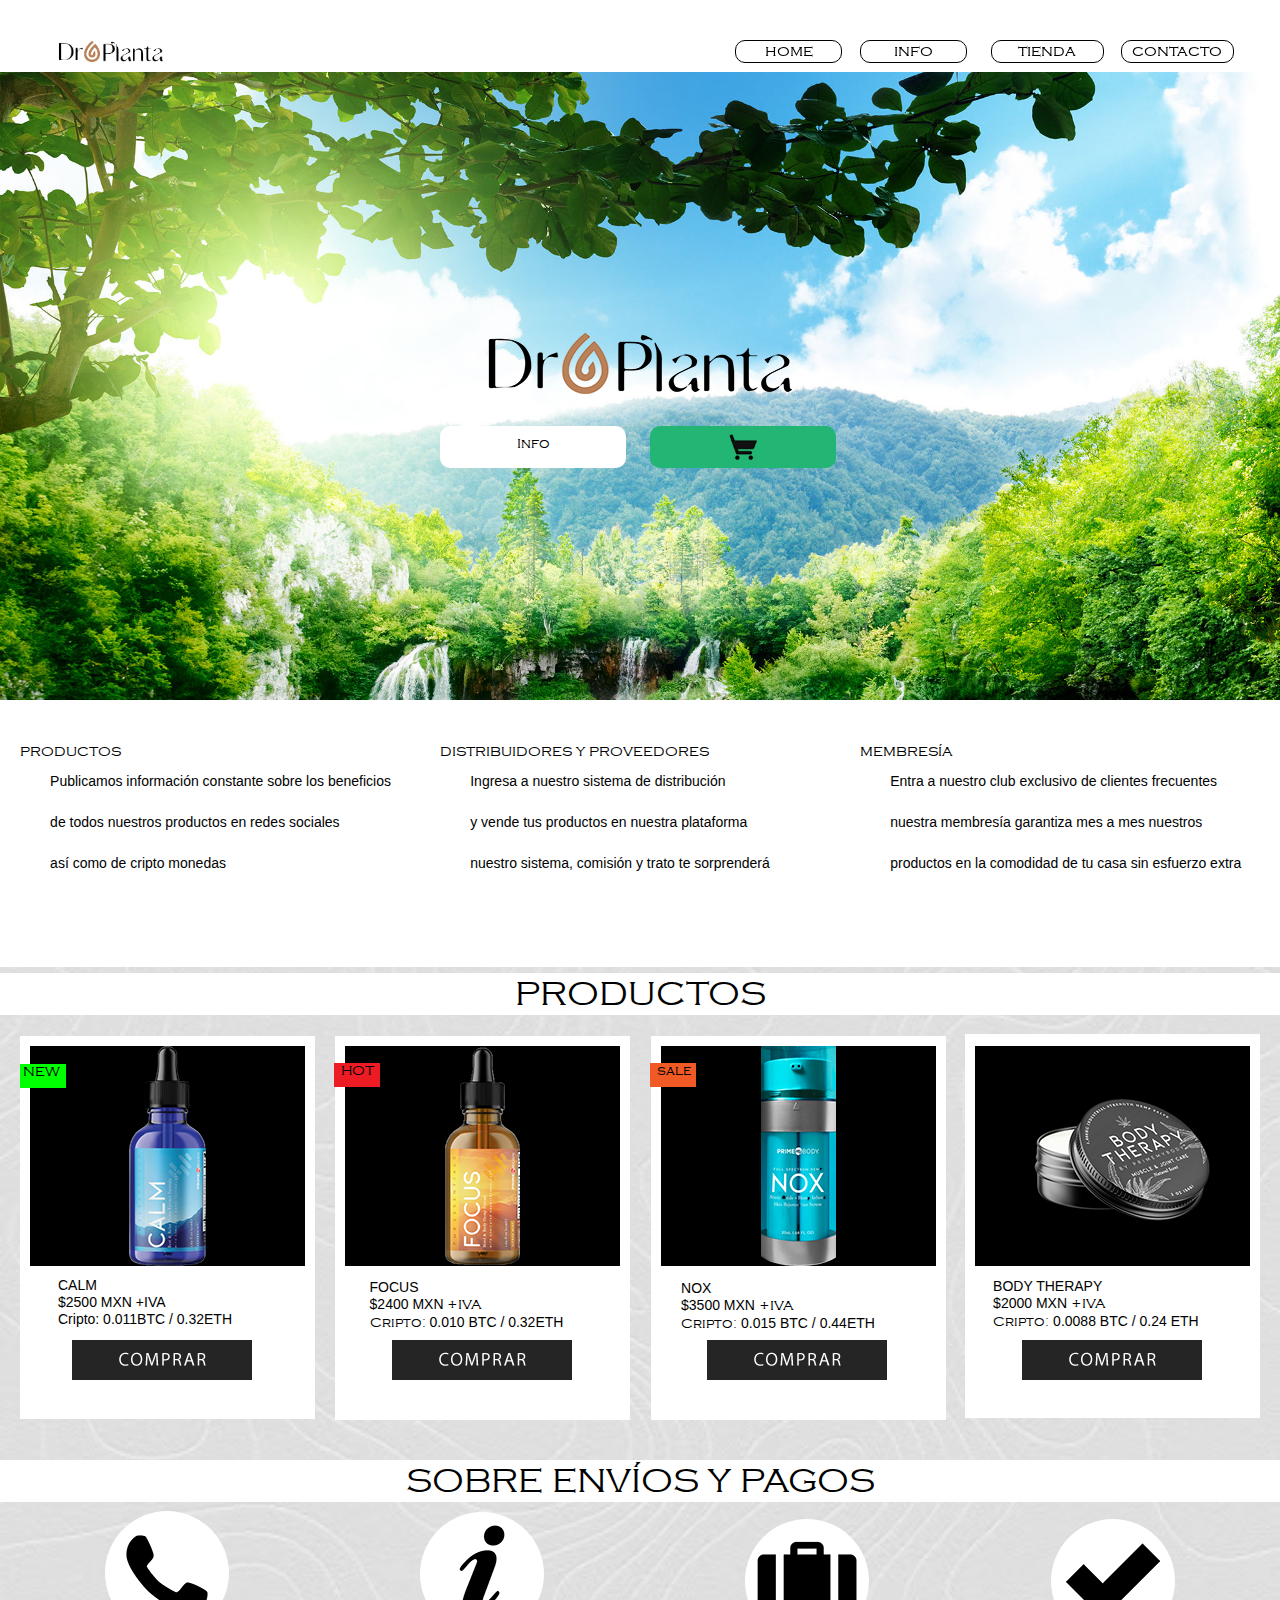
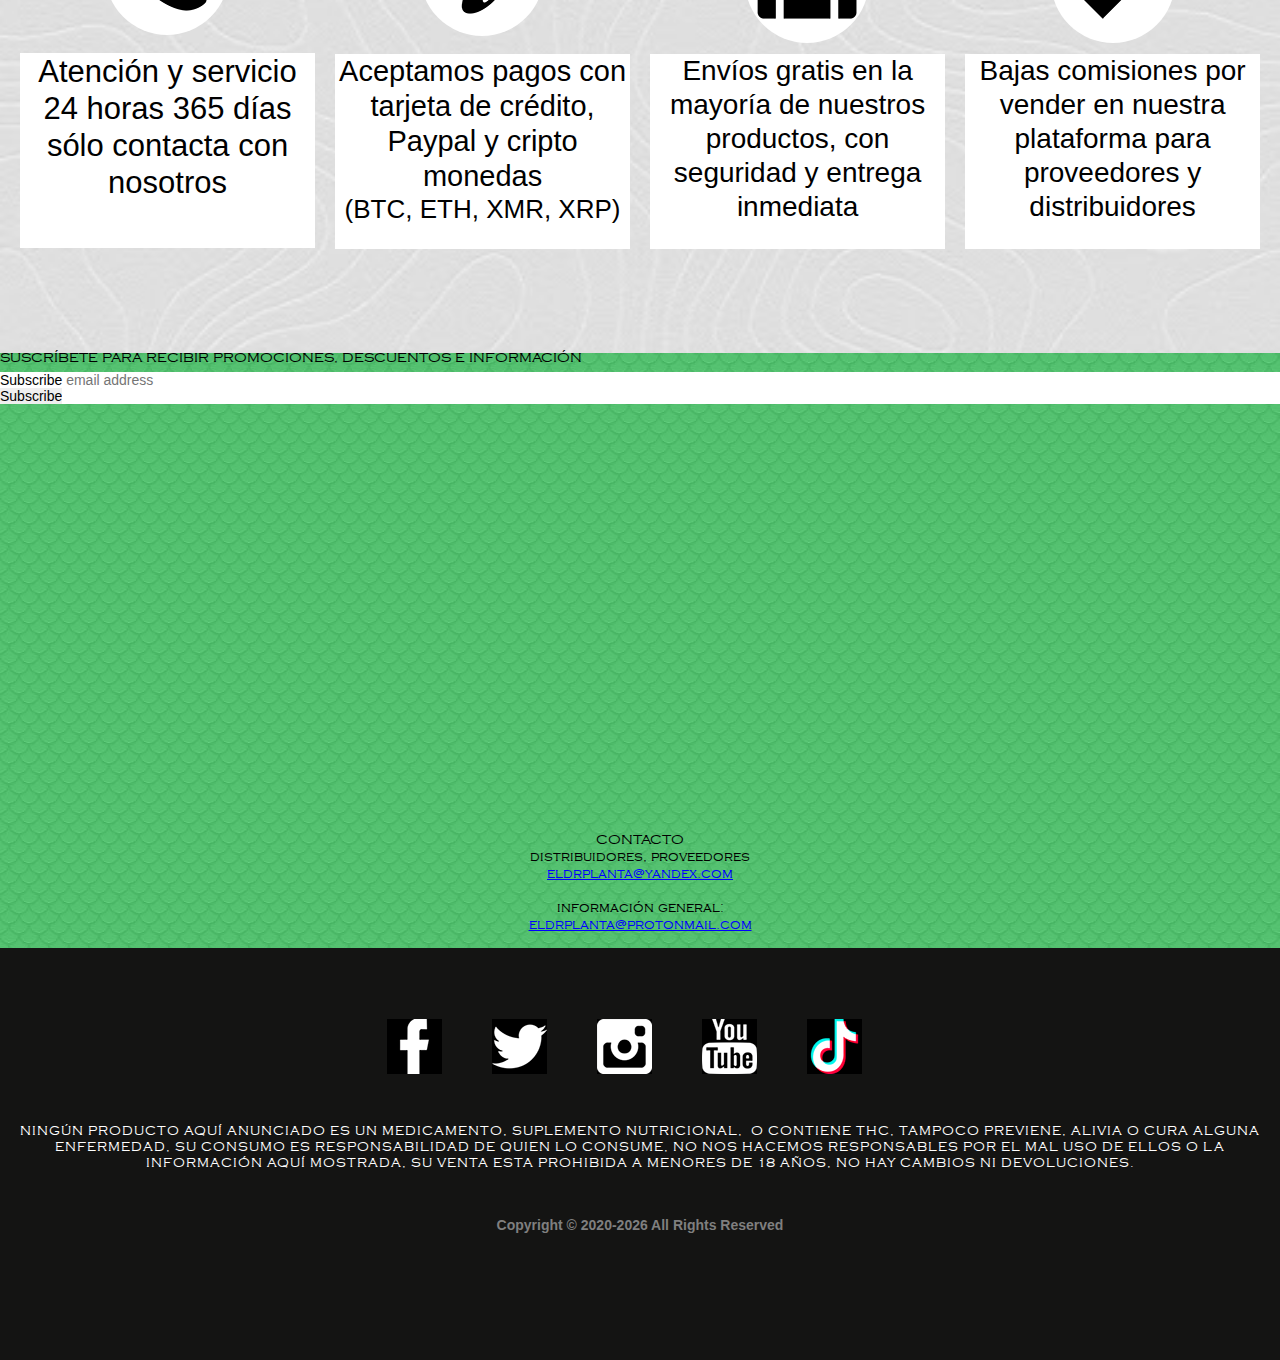
==== commit 8222ac1b: "1" ====
--- a/index.html
+++ b/index.html
@@ -18,12 +18,12 @@
   <title>Home- Dr Planta</title>
   <!-- CSS -->
   <link rel="stylesheet" type="text/css" href="css/site_global.css?crc=444006867"/>
-  <link rel="stylesheet" type="text/css" href="css/master_dr-planta.css?crc=414236014"/>
-  <link rel="stylesheet" type="text/css" href="css/index.css?crc=129247689" id="pagesheet"/>
+  <link rel="stylesheet" type="text/css" href="css/master_dr-planta.css?crc=175883199"/>
+  <link rel="stylesheet" type="text/css" href="css/index.css?crc=411611062" id="pagesheet"/>
   <!-- IE-only CSS -->
   <!--[if lt IE 9]>
   <link rel="stylesheet" type="text/css" href="css/nomq_preview_master_dr-planta.css?crc=4049769212"/>
-  <link rel="stylesheet" type="text/css" href="css/nomq_index.css?crc=3779803188" id="nomq_pagesheet"/>
+  <link rel="stylesheet" type="text/css" href="css/nomq_index.css?crc=377929783" id="nomq_pagesheet"/>
   <![endif]-->
     <!--HTML Widget code-->
   
@@ -191,8 +191,8 @@
        <div class="museBGSize" id="u798"><!-- group -->
         <div class="clearfix" id="u798_align_to_page">
          <div class="clearfix grpelem" id="pu479"><!-- column -->
-          <div class="clearfix colelem" id="u479"><!-- group -->
-           <div class="clearfix grpelem" id="u1186"><!-- column -->
+          <div class="clearfix colelem" id="u479"><!-- column -->
+           <div class="clearfix colelem" id="u1186"><!-- column -->
             <div class="mf-animation museBGSize clearfix colelem" id="u949"><!-- group -->
              <div class="clearfix grpelem" id="u1112"><!-- group -->
               <div class="clearfix grpelem" id="u1153-4" data-sizePolicy="fluidWidth" data-pintopage="page_fixedLeft"><!-- content -->
@@ -200,11 +200,32 @@
               </div>
              </div>
             </div>
-            <div class="clearfix colelem" id="u1541-6" data-sizePolicy="fluidWidth" data-pintopage="page_fixedLeft"><!-- content -->
+            <div class="clearfix colelem" id="u1541-8" data-sizePolicy="fluidWidth" data-pintopage="page_fixedLeft"><!-- content -->
              <p id="u1541-2" class="shared_content" data-content-guid="u1541-2_content">CALM</p>
-             <p id="u1541-4" class="shared_content" data-content-guid="u1541-4_content">$2500 MXN / 0.011BTC / 0.32ETH</p>
-            </div>
-            <div class="museBGSize colelem" id="u1747" data-sizePolicy="fluidWidth" data-pintopage="page_fixedLeft"><!-- simple frame --></div>
+             <p id="u1541-4" class="shared_content" data-content-guid="u1541-4_content">$2500 MXN +IVA</p>
+             <p id="u1541-6" class="shared_content" data-content-guid="u1541-6_content">Cripto: 0.011BTC / 0.32ETH</p>
+            </div>
+           </div>
+           <div class="size_fixed colelem" id="u4794" data-sizePolicy="fixed" data-pintopage="page_fluidx"><!-- custom html -->
+            <span class="shared_content" data-content-guid="u4794_0_content">
+    <form target="paypal" action="https://www.paypal.com/cgi-bin/webscr" method="post" >
+    <input type="hidden" name="cmd" value="_cart">
+    <input type="hidden" name="business" value="eldrplanta@protonmail.com">
+    <input type="hidden" name="lc" value="ES">
+    <input type="hidden" name="item_name" value="Calm">
+    <input type="hidden" name="item_number" value="001">
+    <input type="hidden" name="amount" value="2500.00">
+    <input type="hidden" name="currency_code" value="MXN">
+    <input type="hidden" name="button_subtype" value="products">
+    <input type="hidden" name="no_note" value="0">
+    <input type="hidden" name="tax_rate" value="16">
+    <input type="hidden" name="shipping" value="0">
+    <input type="hidden" name="add" value="1">
+    <input type="hidden" name="bn" value="Adobe_SP_Muse">
+    <input type="image" src="assets/boton-comprar.png" border="0" name="submit" alt="PayPal - The safer, easier way to pay online!">
+    <img alt="" border="0" src="https://www.paypalobjects.com/en_US/i/scr/pixel.gif" width="1" height="1">
+    </form>
+</span>
            </div>
           </div>
           <div class="clearfix colelem" id="u2225"><!-- column -->
@@ -217,21 +238,44 @@
           </div>
           <a class="anchor_item colelem shared_content" id="info" data-sizePolicy="fixed" data-pintopage="page_fluidx" data-content-guid="info_content"></a>
          </div>
-         <div class="clearfix grpelem" id="pu1021"><!-- column -->
-          <div class="clearfix colelem" id="u1021"><!-- group -->
-           <div class="clearfix grpelem" id="u511"><!-- column -->
-            <div class="mf-animation museBGSize clearfix colelem" id="u989"><!-- group -->
-             <div class="clearfix grpelem" id="u1117"><!-- group -->
-              <div class="clearfix grpelem" id="u1158-4" data-sizePolicy="fluidWidth" data-pintopage="page_fixedCenter"><!-- content -->
-               <p class="shared_content" data-content-guid="u1158-4_0_content">HOT</p>
-              </div>
-             </div>
-            </div>
-            <div class="clearfix colelem" id="u1572-6" data-sizePolicy="fluidWidth" data-pintopage="page_fixedCenter"><!-- content -->
-             <p id="u1572-2" class="shared_content" data-content-guid="u1572-2_content">FOCUS</p>
-             <p id="u1572-4" class="shared_content" data-content-guid="u1572-4_content">$2500 MXN / 0.011BTC / 0.32ETH</p>
-            </div>
-            <div class="museBGSize colelem" id="u1742" data-sizePolicy="fluidWidth" data-pintopage="page_fixedCenter"><!-- simple frame --></div>
+         <div class="clearfix grpelem" id="ppu1021"><!-- column -->
+          <div class="clearfix colelem" id="pu1021"><!-- group -->
+           <div class="clearfix grpelem" id="u1021"><!-- group -->
+            <div class="clearfix grpelem" id="u511"><!-- column -->
+             <div class="mf-animation museBGSize clearfix colelem" id="u989"><!-- group -->
+              <div class="clearfix grpelem" id="u1117"><!-- group -->
+               <div class="clearfix grpelem" id="u1158-4" data-sizePolicy="fluidWidth" data-pintopage="page_fixedCenter"><!-- content -->
+                <p class="shared_content" data-content-guid="u1158-4_0_content">HOT</p>
+               </div>
+              </div>
+             </div>
+             <div class="clearfix colelem" id="u1572-11" data-sizePolicy="fluidWidth" data-pintopage="page_fixedCenter"><!-- content -->
+              <p id="u1572-2" class="shared_content" data-content-guid="u1572-2_content">FOCUS</p>
+              <p id="u1572-6" class="shared_content" data-content-guid="u1572-6_content">$2400 MXN <span id="u1572-4">+IVA </span></p>
+              <p id="u1572-9" class="shared_content" data-content-guid="u1572-9_content"><span id="u1572-7">Cripto: </span>0.010 BTC / 0.32ETH</p>
+             </div>
+            </div>
+           </div>
+           <div class="size_fixed grpelem" id="u5063" data-sizePolicy="fixed" data-pintopage="page_fluidx"><!-- custom html -->
+            <span class="shared_content" data-content-guid="u5063_0_content">
+    <form target="paypal" action="https://www.paypal.com/cgi-bin/webscr" method="post" >
+    <input type="hidden" name="cmd" value="_cart">
+    <input type="hidden" name="business" value="eldrplanta@protonmail.com">
+    <input type="hidden" name="lc" value="ES">
+    <input type="hidden" name="item_name" value="Focus">
+    <input type="hidden" name="item_number" value="002">
+    <input type="hidden" name="amount" value="2400.00">
+    <input type="hidden" name="currency_code" value="MXN">
+    <input type="hidden" name="button_subtype" value="products">
+    <input type="hidden" name="no_note" value="0">
+    <input type="hidden" name="tax_rate" value="16">
+    <input type="hidden" name="shipping" value="0">
+    <input type="hidden" name="add" value="1">
+    <input type="hidden" name="bn" value="Adobe_SP_Muse">
+    <input type="image" src="assets/boton-comprar.png" border="0" name="submit" alt="PayPal - The safer, easier way to pay online!">
+    <img alt="" border="0" src="https://www.paypalobjects.com/en_US/i/scr/pixel.gif" width="1" height="1">
+    </form>
+</span>
            </div>
           </div>
           <div class="clearfix colelem shared_content" id="u2220" data-content-guid="u2220_content"><!-- column -->
@@ -242,21 +286,44 @@
            </div>
           </div>
          </div>
-         <div class="clearfix grpelem" id="pu1026"><!-- column -->
-          <div class="clearfix colelem" id="u1026"><!-- group -->
-           <div class="clearfix grpelem" id="u520"><!-- column -->
-            <div class="mf-animation museBGSize clearfix colelem" id="u998"><!-- group -->
-             <div class="clearfix grpelem" id="u1135"><!-- group -->
-              <div class="clearfix grpelem" id="u1167-4" data-sizePolicy="fluidWidth" data-pintopage="page_fixedCenter"><!-- content -->
-               <p class="shared_content" data-content-guid="u1167-4_0_content">sale</p>
-              </div>
-             </div>
-            </div>
-            <div class="clearfix colelem" id="u1581-6" data-sizePolicy="fluidWidth" data-pintopage="page_fixedCenter"><!-- content -->
-             <p id="u1581-2" class="shared_content" data-content-guid="u1581-2_content">NOX</p>
-             <p id="u1581-4" class="shared_content" data-content-guid="u1581-4_content">$3500 MXN / 0.015 BTC / 0.44ETH</p>
-            </div>
-            <div class="museBGSize colelem" id="u1756" data-sizePolicy="fluidWidth" data-pintopage="page_fixedCenter"><!-- simple frame --></div>
+         <div class="clearfix grpelem" id="ppu1026"><!-- column -->
+          <div class="clearfix colelem" id="pu1026"><!-- group -->
+           <div class="clearfix grpelem" id="u1026"><!-- group -->
+            <div class="clearfix grpelem" id="u520"><!-- column -->
+             <div class="mf-animation museBGSize clearfix colelem" id="u998"><!-- group -->
+              <div class="clearfix grpelem" id="u1135"><!-- group -->
+               <div class="clearfix grpelem" id="u1167-4" data-sizePolicy="fluidWidth" data-pintopage="page_fixedCenter"><!-- content -->
+                <p class="shared_content" data-content-guid="u1167-4_0_content">sale</p>
+               </div>
+              </div>
+             </div>
+             <div class="clearfix colelem" id="u1581-10" data-sizePolicy="fluidWidth" data-pintopage="page_fixedCenter"><!-- content -->
+              <p id="u1581-2" class="shared_content" data-content-guid="u1581-2_content">NOX</p>
+              <p id="u1581-5" class="shared_content" data-content-guid="u1581-5_content">$3500 MXN<span id="u1581-4"> +IVA</span></p>
+              <p id="u1581-8" class="shared_content" data-content-guid="u1581-8_content"><span id="u1581-6">Cripto: </span> 0.015 BTC / 0.44ETH</p>
+             </div>
+            </div>
+           </div>
+           <div class="size_fixed grpelem" id="u5108" data-sizePolicy="fixed" data-pintopage="page_fluidx"><!-- custom html -->
+            <span class="shared_content" data-content-guid="u5108_0_content">
+    <form target="paypal" action="https://www.paypal.com/cgi-bin/webscr" method="post" >
+    <input type="hidden" name="cmd" value="_cart">
+    <input type="hidden" name="business" value="eldrplanta@protonmail.com">
+    <input type="hidden" name="lc" value="ES">
+    <input type="hidden" name="item_name" value="Nox">
+    <input type="hidden" name="item_number" value="003">
+    <input type="hidden" name="amount" value="3500.00">
+    <input type="hidden" name="currency_code" value="MXN">
+    <input type="hidden" name="button_subtype" value="products">
+    <input type="hidden" name="no_note" value="0">
+    <input type="hidden" name="tax_rate" value="16">
+    <input type="hidden" name="shipping" value="0">
+    <input type="hidden" name="add" value="1">
+    <input type="hidden" name="bn" value="Adobe_SP_Muse">
+    <input type="image" src="assets/boton-comprar.png" border="0" name="submit" alt="PayPal - The safer, easier way to pay online!">
+    <img alt="" border="0" src="https://www.paypalobjects.com/en_US/i/scr/pixel.gif" width="1" height="1">
+    </form>
+</span>
            </div>
           </div>
           <div class="clearfix colelem shared_content" id="u2215" data-content-guid="u2215_content"><!-- column -->
@@ -266,17 +333,38 @@
            </div>
           </div>
          </div>
-         <div class="clearfix grpelem" id="pu1031"><!-- column -->
-          <div class="clearfix colelem" id="u1031"><!-- group -->
-           <div class="clearfix grpelem" id="u529"><!-- column -->
-            <div class="position_content" id="u529_position_content">
+         <div class="clearfix grpelem" id="ppu1031"><!-- column -->
+          <div class="clearfix colelem" id="pu1031"><!-- group -->
+           <div class="clearfix grpelem" id="u1031"><!-- group -->
+            <div class="clearfix grpelem" id="u529"><!-- column -->
              <div class="mf-animation museBGSize colelem" id="u1007" data-sizePolicy="fluidWidth" data-pintopage="page_fixedRight"><!-- simple frame --></div>
-             <div class="clearfix colelem" id="u1590-6" data-sizePolicy="fluidWidth" data-pintopage="page_fixedRight"><!-- content -->
+             <div class="clearfix colelem" id="u1590-10" data-sizePolicy="fluidWidth" data-pintopage="page_fixedRight"><!-- content -->
               <p id="u1590-2" class="shared_content" data-content-guid="u1590-2_content">BODY THERAPY</p>
-              <p id="u1590-4" class="shared_content" data-content-guid="u1590-4_content">$2000 MXN / 0.0088 BTC / 0.24 ETH</p>
-             </div>
-             <div class="museBGSize colelem" id="u1765" data-sizePolicy="fluidWidth" data-pintopage="page_fixedRight"><!-- simple frame --></div>
-            </div>
+              <p id="u1590-5" class="shared_content" data-content-guid="u1590-5_content">$2000 MXN<span id="u1590-4"> +IVA</span></p>
+              <p id="u1590-8" class="shared_content" data-content-guid="u1590-8_content"><span id="u1590-6">Cripto: </span>0.0088 BTC / 0.24 ETH</p>
+             </div>
+            </div>
+           </div>
+           <div class="size_fixed grpelem" id="u5123" data-sizePolicy="fixed" data-pintopage="page_fluidx"><!-- custom html -->
+            <span class="shared_content" data-content-guid="u5123_0_content">
+    <form target="paypal" action="https://www.paypal.com/cgi-bin/webscr" method="post" >
+    <input type="hidden" name="cmd" value="_cart">
+    <input type="hidden" name="business" value="eldrplanta@protonmail.com">
+    <input type="hidden" name="lc" value="ES">
+    <input type="hidden" name="item_name" value="Body Therapy">
+    <input type="hidden" name="item_number" value="004">
+    <input type="hidden" name="amount" value="2000.00">
+    <input type="hidden" name="currency_code" value="MXN">
+    <input type="hidden" name="button_subtype" value="products">
+    <input type="hidden" name="no_note" value="0">
+    <input type="hidden" name="tax_rate" value="16">
+    <input type="hidden" name="shipping" value="0">
+    <input type="hidden" name="add" value="1">
+    <input type="hidden" name="bn" value="Adobe_SP_Muse">
+    <input type="image" src="assets/boton-comprar.png" border="0" name="submit" alt="PayPal - The safer, easier way to pay online!">
+    <img alt="" border="0" src="https://www.paypalobjects.com/en_US/i/scr/pixel.gif" width="1" height="1">
+    </form>
+</span>
            </div>
           </div>
           <div class="clearfix colelem shared_content" id="u2210" data-content-guid="u2210_content"><!-- column -->
@@ -296,8 +384,12 @@
       </div>
      </div>
      <div class="clearfix colelem shared_content" id="pu1331" data-content-guid="pu1331_content"><!-- group -->
-      <div class="browser_width grpelem" id="u1331-bw">
-       <div id="u1331"><!-- simple frame --></div>
+      <div class="browser_width grpelem shared_content" id="u1331-bw" data-content-guid="u1331-bw_content">
+       <div id="u1331"><!-- group -->
+        <div class="clearfix" id="u1331_align_to_page">
+         <a class="anchor_item grpelem" id="contacto" data-sizePolicy="fixed" data-pintopage="page_fluidx"></a>
+        </div>
+       </div>
       </div>
       <div class="browser_width grpelem shared_content" id="u1942-bw" data-content-guid="u1942-bw_content">
        <div id="u1942"><!-- custom html -->
@@ -338,10 +430,9 @@
         <p><a class="nonblock" href="mailto:eldrplanta@protonmail.com">eldrplanta@protonmail.com</a></p>
        </div>
       </div>
-      <a class="anchor_item grpelem shared_content" id="contacto" data-sizePolicy="fixed" data-pintopage="page_fluidx" data-content-guid="contacto_content"></a>
-     </div>
-    </div>
-    <div class="verticalspacer" data-offset-top="2357" data-content-above-spacer="2357" data-content-below-spacer="351" data-sizePolicy="fixed" data-pintopage="page_fixedLeft"></div>
+     </div>
+    </div>
+    <div class="verticalspacer" data-offset-top="2575" data-content-above-spacer="2575" data-content-below-spacer="351" data-sizePolicy="fixed" data-pintopage="page_fixedLeft"></div>
     <div class="clearfix grpelem shared_content" id="pu127" data-content-guid="pu127_content"><!-- group -->
      <div class="browser_width grpelem" id="u127-bw">
       <div id="u127"><!-- group -->
@@ -397,52 +488,67 @@
        <div class="museBGSize temp_no_id" data-orig-id="u798"><!-- column -->
         <div class="clearfix temp_no_id" data-orig-id="u798_align_to_page">
          <div class="position_content" id="u798_position_content">
-          <div class="clearfix colelem temp_no_id shared_content" data-orig-id="u1021" data-content-guid="u1021_content"><!-- group -->
-           <div class="browser_width grpelem" id="u511-bw">
-            <div class="clearfix temp_no_id" data-orig-id="u511"><!-- column -->
-             <div class="mf-animation museBGSize clearfix colelem temp_no_id" data-orig-id="u989"><!-- group -->
-              <div class="clearfix grpelem temp_no_id" data-orig-id="u1117"><!-- group -->
-               <div class="clearfix grpelem temp_no_id" data-muse-temp-textContainer-sizePolicy="true" data-muse-temp-textContainer-pinning="true" data-orig-id="u1158-4"><!-- content -->
-                <span class="placeholder" data-placeholder-for="u1158-4_0_content"><!-- placeholder node --></span>
+          <div class="clearfix colelem temp_no_id" data-orig-id="pu1021"><!-- group -->
+           <div class="clearfix grpelem temp_no_id" data-orig-id="u1021"><!-- group -->
+            <div class="browser_width grpelem" id="u511-bw">
+             <div class="clearfix temp_no_id" data-orig-id="u511"><!-- column -->
+              <div class="mf-animation museBGSize clearfix colelem temp_no_id" data-orig-id="u989"><!-- group -->
+               <div class="clearfix grpelem temp_no_id" data-orig-id="u1117"><!-- group -->
+                <div class="clearfix grpelem temp_no_id" data-muse-temp-textContainer-sizePolicy="true" data-muse-temp-textContainer-pinning="true" data-orig-id="u1158-4"><!-- content -->
+                 <span class="placeholder" data-placeholder-for="u1158-4_0_content"><!-- placeholder node --></span>
+                </div>
                </div>
               </div>
-             </div>
-             <div class="clearfix colelem temp_no_id" data-muse-temp-textContainer-sizePolicy="true" data-muse-temp-textContainer-pinning="true" data-orig-id="u1572-6"><!-- content -->
-              <span class="placeholder" data-placeholder-for="u1572-2_content"><!-- placeholder node --></span>
-              <span class="placeholder" data-placeholder-for="u1572-4_content"><!-- placeholder node --></span>
-             </div>
-             <div class="museBGSize colelem temp_no_id" data-orig-id="u1742"><!-- simple frame --></div>
-            </div>
-           </div>
-          </div>
-          <div class="clearfix colelem temp_no_id shared_content" data-orig-id="u1026" data-content-guid="u1026_content"><!-- group -->
-           <div class="browser_width grpelem" id="u520-bw">
-            <div class="clearfix temp_no_id" data-orig-id="u520"><!-- column -->
-             <div class="mf-animation museBGSize clearfix colelem temp_no_id" data-orig-id="u998"><!-- group -->
-              <div class="clearfix grpelem temp_no_id" data-orig-id="u1135"><!-- group -->
-               <div class="clearfix grpelem temp_no_id" data-muse-temp-textContainer-sizePolicy="true" data-muse-temp-textContainer-pinning="true" data-orig-id="u1167-4"><!-- content -->
-                <span class="placeholder" data-placeholder-for="u1167-4_0_content"><!-- placeholder node --></span>
+              <div class="clearfix colelem temp_no_id" data-muse-temp-textContainer-sizePolicy="true" data-muse-temp-textContainer-pinning="true" data-orig-id="u1572-11"><!-- content -->
+               <span class="placeholder" data-placeholder-for="u1572-2_content"><!-- placeholder node --></span>
+               <span class="placeholder" data-placeholder-for="u1572-6_content"><!-- placeholder node --></span>
+               <span class="placeholder" data-placeholder-for="u1572-9_content"><!-- placeholder node --></span>
+              </div>
+             </div>
+            </div>
+           </div>
+           <div class="size_fixed grpelem temp_no_id" data-sizePolicy="fixed" data-pintopage="page_fixedCenter" data-orig-id="u5063"><!-- custom html -->
+            <span class="placeholder" data-placeholder-for="u5063_0_content"><!-- placeholder node --></span>
+           </div>
+          </div>
+          <div class="clearfix colelem temp_no_id" data-orig-id="pu1026"><!-- group -->
+           <div class="clearfix grpelem temp_no_id" data-orig-id="u1026"><!-- group -->
+            <div class="browser_width grpelem" id="u520-bw">
+             <div class="clearfix temp_no_id" data-orig-id="u520"><!-- column -->
+              <div class="mf-animation museBGSize clearfix colelem temp_no_id" data-orig-id="u998"><!-- group -->
+               <div class="clearfix grpelem temp_no_id" data-orig-id="u1135"><!-- group -->
+                <div class="clearfix grpelem temp_no_id" data-muse-temp-textContainer-sizePolicy="true" data-muse-temp-textContainer-pinning="true" data-orig-id="u1167-4"><!-- content -->
+                 <span class="placeholder" data-placeholder-for="u1167-4_0_content"><!-- placeholder node --></span>
+                </div>
                </div>
               </div>
-             </div>
-             <div class="clearfix colelem temp_no_id" data-muse-temp-textContainer-sizePolicy="true" data-muse-temp-textContainer-pinning="true" data-orig-id="u1581-6"><!-- content -->
-              <span class="placeholder" data-placeholder-for="u1581-2_content"><!-- placeholder node --></span>
-              <span class="placeholder" data-placeholder-for="u1581-4_content"><!-- placeholder node --></span>
-             </div>
-             <div class="museBGSize colelem temp_no_id" data-orig-id="u1756"><!-- simple frame --></div>
-            </div>
-           </div>
-          </div>
-          <div class="clearfix colelem temp_no_id shared_content" data-orig-id="u1031" data-content-guid="u1031_content"><!-- group -->
-           <div class="browser_width grpelem" id="u529-bw">
-            <div class="clearfix temp_no_id" data-orig-id="u529"><!-- column -->
-             <div class="mf-animation museBGSize colelem temp_no_id" data-orig-id="u1007"><!-- simple frame --></div>
-             <div class="clearfix colelem temp_no_id" data-muse-temp-textContainer-sizePolicy="true" data-muse-temp-textContainer-pinning="true" data-orig-id="u1590-6"><!-- content -->
-              <span class="placeholder" data-placeholder-for="u1590-2_content"><!-- placeholder node --></span>
-              <span class="placeholder" data-placeholder-for="u1590-4_content"><!-- placeholder node --></span>
-             </div>
-             <div class="museBGSize colelem temp_no_id" data-orig-id="u1765"><!-- simple frame --></div>
-            </div>
+              <div class="clearfix colelem temp_no_id" data-muse-temp-textContainer-sizePolicy="true" data-muse-temp-textContainer-pinning="true" data-orig-id="u1581-10"><!-- content -->
+               <span class="placeholder" data-placeholder-for="u1581-2_content"><!-- placeholder node --></span>
+               <span class="placeholder" data-placeholder-for="u1581-5_content"><!-- placeholder node --></span>
+               <span class="placeholder" data-placeholder-for="u1581-8_content"><!-- placeholder node --></span>
+              </div>
+             </div>
+            </div>
+           </div>
+           <div class="size_fixed grpelem temp_no_id" data-sizePolicy="fixed" data-pintopage="page_fixedCenter" data-orig-id="u5108"><!-- custom html -->
+            <span class="placeholder" data-placeholder-for="u5108_0_content"><!-- placeholder node --></span>
+           </div>
+          </div>
+          <div class="clearfix colelem temp_no_id shared_content" data-orig-id="pu1031" data-content-guid="pu1031_content"><!-- group -->
+           <div class="clearfix grpelem temp_no_id" data-orig-id="u1031"><!-- group -->
+            <div class="browser_width grpelem" id="u529-bw">
+             <div class="clearfix temp_no_id" data-orig-id="u529"><!-- column -->
+              <div class="mf-animation museBGSize colelem temp_no_id" data-orig-id="u1007"><!-- simple frame --></div>
+              <div class="clearfix colelem temp_no_id" data-muse-temp-textContainer-sizePolicy="true" data-muse-temp-textContainer-pinning="true" data-orig-id="u1590-10"><!-- content -->
+               <span class="placeholder" data-placeholder-for="u1590-2_content"><!-- placeholder node --></span>
+               <span class="placeholder" data-placeholder-for="u1590-5_content"><!-- placeholder node --></span>
+               <span class="placeholder" data-placeholder-for="u1590-8_content"><!-- placeholder node --></span>
+              </div>
+             </div>
+            </div>
+           </div>
+           <div class="size_fixed grpelem temp_no_id" data-sizePolicy="fixed" data-pintopage="page_fixedCenter" data-orig-id="u5123"><!-- custom html -->
+            <span class="placeholder" data-placeholder-for="u5123_0_content"><!-- placeholder node --></span>
            </div>
           </div>
           <div class="clearfix colelem shared_content" id="pu2225" data-content-guid="pu2225_content"><!-- group -->
@@ -461,10 +567,10 @@
         </div>
        </div>
       </div>
-      <div class="browser_width grpelem shared_content" id="u479-bw" data-content-guid="u479-bw_content">
-       <div class="temp_no_id" data-orig-id="u479"><!-- group -->
+      <div class="browser_width grpelem" id="u479-bw">
+       <div class="temp_no_id" data-orig-id="u479"><!-- column -->
         <div class="clearfix" id="u479_align_to_page">
-         <div class="clearfix grpelem temp_no_id" data-orig-id="u1186"><!-- column -->
+         <div class="clearfix colelem temp_no_id" data-orig-id="u1186"><!-- column -->
           <div class="mf-animation museBGSize clearfix colelem temp_no_id" data-orig-id="u949"><!-- group -->
            <div class="clearfix grpelem temp_no_id" data-orig-id="u1112"><!-- group -->
             <div class="clearfix grpelem temp_no_id" data-muse-temp-textContainer-sizePolicy="true" data-muse-temp-textContainer-pinning="true" data-orig-id="u1153-4"><!-- content -->
@@ -472,11 +578,14 @@
             </div>
            </div>
           </div>
-          <div class="clearfix colelem temp_no_id" data-muse-temp-textContainer-sizePolicy="true" data-muse-temp-textContainer-pinning="true" data-orig-id="u1541-6"><!-- content -->
+          <div class="clearfix colelem temp_no_id" data-muse-temp-textContainer-sizePolicy="true" data-muse-temp-textContainer-pinning="true" data-orig-id="u1541-8"><!-- content -->
            <span class="placeholder" data-placeholder-for="u1541-2_content"><!-- placeholder node --></span>
            <span class="placeholder" data-placeholder-for="u1541-4_content"><!-- placeholder node --></span>
-          </div>
-          <div class="museBGSize colelem temp_no_id" data-orig-id="u1747"><!-- simple frame --></div>
+           <span class="placeholder" data-placeholder-for="u1541-6_content"><!-- placeholder node --></span>
+          </div>
+         </div>
+         <div class="size_fixed colelem temp_no_id" data-sizePolicy="fixed" data-pintopage="page_fixedCenter" data-orig-id="u4794"><!-- custom html -->
+          <span class="placeholder" data-placeholder-for="u4794_0_content"><!-- placeholder node --></span>
          </div>
         </div>
        </div>
@@ -491,15 +600,9 @@
        <span class="clearfix placeholder" data-placeholder-for="u455-12_content"><!-- placeholder node --></span>
       </div>
      </div>
-     <div class="browser_width colelem temp_no_id" data-orig-id="u1331-bw">
-      <div class="temp_no_id" data-orig-id="u1331"><!-- group -->
-       <div class="clearfix" id="u1331_align_to_page">
-        <span class="anchor_item grpelem placeholder" data-placeholder-for="contacto_content"><!-- placeholder node --></span>
-       </div>
-      </div>
-     </div>
-    </div>
-    <div class="verticalspacer" data-offset-top="4581" data-content-above-spacer="4580" data-content-below-spacer="351" data-sizePolicy="fixed" data-pintopage="page_fixedLeft"></div>
+     <span class="browser_width colelem placeholder" data-placeholder-for="u1331-bw_content"><!-- placeholder node --></span>
+    </div>
+    <div class="verticalspacer" data-offset-top="5305" data-content-above-spacer="5304" data-content-below-spacer="351" data-sizePolicy="fixed" data-pintopage="page_fixedLeft"></div>
     <div class="clearfix grpelem" id="pu464-4"><!-- column -->
      <span class="browser_width colelem placeholder" data-placeholder-for="u464-4-bw_content"><!-- placeholder node --></span>
      <span class="clearfix colelem placeholder" data-placeholder-for="pu127_content"><!-- placeholder node --></span>
@@ -527,9 +630,53 @@
        <div class="museBGSize temp_no_id" data-orig-id="u798"><!-- column -->
         <div class="clearfix temp_no_id" data-orig-id="u798_align_to_page">
          <div class="position_content temp_no_id" data-orig-id="u798_position_content">
-          <span class="clearfix colelem placeholder" data-placeholder-for="u1021_content"><!-- placeholder node --></span>
-          <span class="clearfix colelem placeholder" data-placeholder-for="u1026_content"><!-- placeholder node --></span>
-          <span class="clearfix colelem placeholder" data-placeholder-for="u1031_content"><!-- placeholder node --></span>
+          <div class="clearfix colelem temp_no_id" data-orig-id="pu1021"><!-- group -->
+           <div class="clearfix grpelem temp_no_id" data-orig-id="u1021"><!-- group -->
+            <div class="browser_width grpelem temp_no_id" data-orig-id="u511-bw">
+             <div class="clearfix temp_no_id" data-orig-id="u511"><!-- column -->
+              <div class="mf-animation museBGSize clearfix colelem temp_no_id" data-orig-id="u989"><!-- group -->
+               <div class="clearfix grpelem temp_no_id" data-orig-id="u1117"><!-- group -->
+                <div class="clearfix grpelem temp_no_id" data-muse-temp-textContainer-sizePolicy="true" data-muse-temp-textContainer-pinning="true" data-orig-id="u1158-4"><!-- content -->
+                 <span class="placeholder" data-placeholder-for="u1158-4_0_content"><!-- placeholder node --></span>
+                </div>
+               </div>
+              </div>
+              <div class="clearfix colelem temp_no_id" data-muse-temp-textContainer-sizePolicy="true" data-muse-temp-textContainer-pinning="true" data-orig-id="u1572-11"><!-- content -->
+               <span class="placeholder" data-placeholder-for="u1572-2_content"><!-- placeholder node --></span>
+               <span class="placeholder" data-placeholder-for="u1572-6_content"><!-- placeholder node --></span>
+               <span class="placeholder" data-placeholder-for="u1572-9_content"><!-- placeholder node --></span>
+              </div>
+             </div>
+            </div>
+           </div>
+           <div class="size_fixed grpelem temp_no_id" data-sizePolicy="fixed" data-pintopage="page_fixedCenter" data-orig-id="u5063"><!-- custom html -->
+            <span class="placeholder" data-placeholder-for="u5063_0_content"><!-- placeholder node --></span>
+           </div>
+          </div>
+          <div class="clearfix colelem temp_no_id" data-orig-id="pu1026"><!-- group -->
+           <div class="clearfix grpelem temp_no_id" data-orig-id="u1026"><!-- group -->
+            <div class="browser_width grpelem temp_no_id" data-orig-id="u520-bw">
+             <div class="clearfix temp_no_id" data-orig-id="u520"><!-- column -->
+              <div class="mf-animation museBGSize clearfix colelem temp_no_id" data-orig-id="u998"><!-- group -->
+               <div class="clearfix grpelem temp_no_id" data-orig-id="u1135"><!-- group -->
+                <div class="clearfix grpelem temp_no_id" data-muse-temp-textContainer-sizePolicy="true" data-muse-temp-textContainer-pinning="true" data-orig-id="u1167-4"><!-- content -->
+                 <span class="placeholder" data-placeholder-for="u1167-4_0_content"><!-- placeholder node --></span>
+                </div>
+               </div>
+              </div>
+              <div class="clearfix colelem temp_no_id" data-muse-temp-textContainer-sizePolicy="true" data-muse-temp-textContainer-pinning="true" data-orig-id="u1581-10"><!-- content -->
+               <span class="placeholder" data-placeholder-for="u1581-2_content"><!-- placeholder node --></span>
+               <span class="placeholder" data-placeholder-for="u1581-5_content"><!-- placeholder node --></span>
+               <span class="placeholder" data-placeholder-for="u1581-8_content"><!-- placeholder node --></span>
+              </div>
+             </div>
+            </div>
+           </div>
+           <div class="size_fixed grpelem temp_no_id" data-sizePolicy="fixed" data-pintopage="page_fixedCenter" data-orig-id="u5108"><!-- custom html -->
+            <span class="placeholder" data-placeholder-for="u5108_0_content"><!-- placeholder node --></span>
+           </div>
+          </div>
+          <span class="clearfix colelem placeholder" data-placeholder-for="pu1031_content"><!-- placeholder node --></span>
           <span class="clearfix colelem placeholder" data-placeholder-for="u2220_content"><!-- placeholder node --></span>
           <span class="clearfix colelem placeholder" data-placeholder-for="u2215_content"><!-- placeholder node --></span>
           <span class="clearfix colelem placeholder" data-placeholder-for="u2210_content"><!-- placeholder node --></span>
@@ -537,7 +684,29 @@
         </div>
        </div>
       </div>
-      <span class="browser_width grpelem placeholder" data-placeholder-for="u479-bw_content"><!-- placeholder node --></span>
+      <div class="browser_width grpelem temp_no_id" data-orig-id="u479-bw">
+       <div class="temp_no_id" data-orig-id="u479"><!-- column -->
+        <div class="clearfix temp_no_id" data-orig-id="u479_align_to_page">
+         <div class="clearfix colelem temp_no_id" data-orig-id="u1186"><!-- column -->
+          <div class="mf-animation museBGSize clearfix colelem temp_no_id" data-orig-id="u949"><!-- group -->
+           <div class="clearfix grpelem temp_no_id" data-orig-id="u1112"><!-- group -->
+            <div class="clearfix grpelem temp_no_id" data-muse-temp-textContainer-sizePolicy="true" data-muse-temp-textContainer-pinning="true" data-orig-id="u1153-4"><!-- content -->
+             <span class="placeholder" data-placeholder-for="u1153-4_0_content"><!-- placeholder node --></span>
+            </div>
+           </div>
+          </div>
+          <div class="clearfix colelem temp_no_id" data-muse-temp-textContainer-sizePolicy="true" data-muse-temp-textContainer-pinning="true" data-orig-id="u1541-8"><!-- content -->
+           <span class="placeholder" data-placeholder-for="u1541-2_content"><!-- placeholder node --></span>
+           <span class="placeholder" data-placeholder-for="u1541-4_content"><!-- placeholder node --></span>
+           <span class="placeholder" data-placeholder-for="u1541-6_content"><!-- placeholder node --></span>
+          </div>
+         </div>
+         <div class="size_fixed colelem temp_no_id" data-sizePolicy="fixed" data-pintopage="page_fixedCenter" data-orig-id="u4794"><!-- custom html -->
+          <span class="placeholder" data-placeholder-for="u4794_0_content"><!-- placeholder node --></span>
+         </div>
+        </div>
+       </div>
+      </div>
       <div class="browser_width grpelem temp_no_id" data-orig-id="u392-12-bw">
        <span class="clearfix placeholder" data-placeholder-for="u392-12_content"><!-- placeholder node --></span>
       </div>
@@ -550,15 +719,9 @@
       <span class="clearfix grpelem placeholder" data-placeholder-for="u2225_content"><!-- placeholder node --></span>
       <span class="anchor_item grpelem placeholder" data-placeholder-for="info_content"><!-- placeholder node --></span>
      </div>
-     <div class="browser_width colelem temp_no_id" data-orig-id="u1331-bw">
-      <div class="temp_no_id" data-orig-id="u1331"><!-- group -->
-       <div class="clearfix temp_no_id" data-orig-id="u1331_align_to_page">
-        <span class="anchor_item grpelem placeholder" data-placeholder-for="contacto_content"><!-- placeholder node --></span>
-       </div>
-      </div>
-     </div>
-    </div>
-    <div class="verticalspacer" data-offset-top="4603" data-content-above-spacer="4602" data-content-below-spacer="351" data-sizePolicy="fixed" data-pintopage="page_fixedLeft"></div>
+     <span class="browser_width colelem placeholder" data-placeholder-for="u1331-bw_content"><!-- placeholder node --></span>
+    </div>
+    <div class="verticalspacer" data-offset-top="5327" data-content-above-spacer="5326" data-content-below-spacer="351" data-sizePolicy="fixed" data-pintopage="page_fixedLeft"></div>
     <div class="clearfix grpelem temp_no_id" data-orig-id="pu464-4"><!-- column -->
      <span class="browser_width colelem placeholder" data-placeholder-for="u464-4-bw_content"><!-- placeholder node --></span>
      <span class="clearfix colelem placeholder" data-placeholder-for="pu127_content"><!-- placeholder node --></span>
@@ -581,9 +744,53 @@
       <div class="browser_width grpelem temp_no_id" data-orig-id="u798-bw">
        <div class="museBGSize temp_no_id" data-orig-id="u798"><!-- column -->
         <div class="clearfix temp_no_id" data-orig-id="u798_align_to_page">
-         <span class="clearfix colelem placeholder" data-placeholder-for="u1021_content"><!-- placeholder node --></span>
-         <span class="clearfix colelem placeholder" data-placeholder-for="u1026_content"><!-- placeholder node --></span>
-         <span class="clearfix colelem placeholder" data-placeholder-for="u1031_content"><!-- placeholder node --></span>
+         <div class="clearfix colelem temp_no_id" data-orig-id="pu1021"><!-- group -->
+          <div class="clearfix grpelem temp_no_id" data-orig-id="u1021"><!-- group -->
+           <div class="browser_width grpelem temp_no_id" data-orig-id="u511-bw">
+            <div class="clearfix temp_no_id" data-orig-id="u511"><!-- column -->
+             <div class="mf-animation museBGSize clearfix colelem temp_no_id" data-orig-id="u989"><!-- group -->
+              <div class="clearfix grpelem temp_no_id" data-orig-id="u1117"><!-- group -->
+               <div class="clearfix grpelem temp_no_id" data-muse-temp-textContainer-sizePolicy="true" data-muse-temp-textContainer-pinning="true" data-orig-id="u1158-4"><!-- content -->
+                <span class="placeholder" data-placeholder-for="u1158-4_0_content"><!-- placeholder node --></span>
+               </div>
+              </div>
+             </div>
+             <div class="clearfix colelem temp_no_id" data-muse-temp-textContainer-sizePolicy="true" data-muse-temp-textContainer-pinning="true" data-orig-id="u1572-11"><!-- content -->
+              <span class="placeholder" data-placeholder-for="u1572-2_content"><!-- placeholder node --></span>
+              <span class="placeholder" data-placeholder-for="u1572-6_content"><!-- placeholder node --></span>
+              <span class="placeholder" data-placeholder-for="u1572-9_content"><!-- placeholder node --></span>
+             </div>
+            </div>
+           </div>
+          </div>
+          <div class="size_fixed grpelem temp_no_id" data-sizePolicy="fixed" data-pintopage="page_fixedCenter" data-orig-id="u5063"><!-- custom html -->
+           <span class="placeholder" data-placeholder-for="u5063_0_content"><!-- placeholder node --></span>
+          </div>
+         </div>
+         <div class="clearfix colelem temp_no_id" data-orig-id="pu1026"><!-- group -->
+          <div class="clearfix grpelem temp_no_id" data-orig-id="u1026"><!-- group -->
+           <div class="browser_width grpelem temp_no_id" data-orig-id="u520-bw">
+            <div class="clearfix temp_no_id" data-orig-id="u520"><!-- column -->
+             <div class="mf-animation museBGSize clearfix colelem temp_no_id" data-orig-id="u998"><!-- group -->
+              <div class="clearfix grpelem temp_no_id" data-orig-id="u1135"><!-- group -->
+               <div class="clearfix grpelem temp_no_id" data-muse-temp-textContainer-sizePolicy="true" data-muse-temp-textContainer-pinning="true" data-orig-id="u1167-4"><!-- content -->
+                <span class="placeholder" data-placeholder-for="u1167-4_0_content"><!-- placeholder node --></span>
+               </div>
+              </div>
+             </div>
+             <div class="clearfix colelem temp_no_id" data-muse-temp-textContainer-sizePolicy="true" data-muse-temp-textContainer-pinning="true" data-orig-id="u1581-10"><!-- content -->
+              <span class="placeholder" data-placeholder-for="u1581-2_content"><!-- placeholder node --></span>
+              <span class="placeholder" data-placeholder-for="u1581-5_content"><!-- placeholder node --></span>
+              <span class="placeholder" data-placeholder-for="u1581-8_content"><!-- placeholder node --></span>
+             </div>
+            </div>
+           </div>
+          </div>
+          <div class="size_fixed grpelem temp_no_id" data-sizePolicy="fixed" data-pintopage="page_fixedCenter" data-orig-id="u5108"><!-- custom html -->
+           <span class="placeholder" data-placeholder-for="u5108_0_content"><!-- placeholder node --></span>
+          </div>
+         </div>
+         <span class="clearfix colelem placeholder" data-placeholder-for="pu1031_content"><!-- placeholder node --></span>
          <span class="clearfix colelem placeholder" data-placeholder-for="pu2225_content"><!-- placeholder node --></span>
          <span class="clearfix colelem placeholder" data-placeholder-for="u2220_content"><!-- placeholder node --></span>
          <span class="clearfix colelem placeholder" data-placeholder-for="u2215_content"><!-- placeholder node --></span>
@@ -591,7 +798,29 @@
         </div>
        </div>
       </div>
-      <span class="browser_width grpelem placeholder" data-placeholder-for="u479-bw_content"><!-- placeholder node --></span>
+      <div class="browser_width grpelem temp_no_id" data-orig-id="u479-bw">
+       <div class="temp_no_id" data-orig-id="u479"><!-- column -->
+        <div class="clearfix temp_no_id" data-orig-id="u479_align_to_page">
+         <div class="clearfix colelem temp_no_id" data-orig-id="u1186"><!-- column -->
+          <div class="mf-animation museBGSize clearfix colelem temp_no_id" data-orig-id="u949"><!-- group -->
+           <div class="clearfix grpelem temp_no_id" data-orig-id="u1112"><!-- group -->
+            <div class="clearfix grpelem temp_no_id" data-muse-temp-textContainer-sizePolicy="true" data-muse-temp-textContainer-pinning="true" data-orig-id="u1153-4"><!-- content -->
+             <span class="placeholder" data-placeholder-for="u1153-4_0_content"><!-- placeholder node --></span>
+            </div>
+           </div>
+          </div>
+          <div class="clearfix colelem temp_no_id" data-muse-temp-textContainer-sizePolicy="true" data-muse-temp-textContainer-pinning="true" data-orig-id="u1541-8"><!-- content -->
+           <span class="placeholder" data-placeholder-for="u1541-2_content"><!-- placeholder node --></span>
+           <span class="placeholder" data-placeholder-for="u1541-4_content"><!-- placeholder node --></span>
+           <span class="placeholder" data-placeholder-for="u1541-6_content"><!-- placeholder node --></span>
+          </div>
+         </div>
+         <div class="size_fixed colelem temp_no_id" data-sizePolicy="fixed" data-pintopage="page_fixedCenter" data-orig-id="u4794"><!-- custom html -->
+          <span class="placeholder" data-placeholder-for="u4794_0_content"><!-- placeholder node --></span>
+         </div>
+        </div>
+       </div>
+      </div>
       <div class="browser_width grpelem temp_no_id" data-orig-id="u392-12-bw">
        <span class="clearfix placeholder" data-placeholder-for="u392-12_content"><!-- placeholder node --></span>
       </div>
@@ -604,7 +833,7 @@
      </div>
      <span class="clearfix colelem placeholder" data-placeholder-for="pu1331_content"><!-- placeholder node --></span>
     </div>
-    <div class="verticalspacer" data-offset-top="4703" data-content-above-spacer="4703" data-content-below-spacer="351" data-sizePolicy="fixed" data-pintopage="page_fixedLeft"></div>
+    <div class="verticalspacer" data-offset-top="5397" data-content-above-spacer="5397" data-content-below-spacer="351" data-sizePolicy="fixed" data-pintopage="page_fixedLeft"></div>
     <div class="clearfix grpelem temp_no_id" data-orig-id="pu464-4"><!-- column -->
      <span class="browser_width colelem placeholder" data-placeholder-for="u464-4-bw_content"><!-- placeholder node --></span>
      <span class="browser_width colelem placeholder" data-placeholder-for="u2012-4-bw_content"><!-- placeholder node --></span>
--- a/css/master_dr-planta.css
+++ b/css/master_dr-planta.css
@@ -1 +1 @@
-#u3926{border-width:1px;border-color:#FFFFFF;border-style:solid;background-color:#FFFFFF;}#u94{opacity:1;-ms-filter:"progid:DXImageTransform.Microsoft.Alpha(Opacity=100)";filter:alpha(opacity=100);border-radius:10px;background:#FFFFFF url("../images/dr%20planta.png?crc=365168971") no-repeat center top;background-size:contain;}#u108-4,#u113-4,#u118-4,#u121-4{text-align:center;border-width:1px;border-style:solid;border-radius:10px;border-color:#000000;font-weight:400;background-color:#FFFFFF;font-family:'__Copperplate Gothic Light_5';}#u127{background-color:#141413;}#u124,#u3004,#u2995,#u152{border-width:0px;border-color:transparent;background-color:transparent;}#u137{opacity:1;-ms-filter:"progid:DXImageTransform.Microsoft.Alpha(Opacity=100)";filter:alpha(opacity=100);background:#000000 url("../images/fb.png?crc=127358191") no-repeat center top;background-size:contain;}#u140{opacity:1;-ms-filter:"progid:DXImageTransform.Microsoft.Alpha(Opacity=100)";filter:alpha(opacity=100);background:#000000 url("../images/twitter.png?crc=281843167") no-repeat center top;background-size:contain;}#u143{opacity:1;-ms-filter:"progid:DXImageTransform.Microsoft.Alpha(Opacity=100)";filter:alpha(opacity=100);background:#000000 url("../images/ig%20icon.png?crc=3880152803") no-repeat center top;background-size:contain;}#u146{opacity:1;-ms-filter:"progid:DXImageTransform.Microsoft.Alpha(Opacity=100)";filter:alpha(opacity=100);background:#000000 url("../images/yt.png?crc=4197502951") no-repeat center top;background-size:contain;}#u149{opacity:1;-ms-filter:"progid:DXImageTransform.Microsoft.Alpha(Opacity=100)";filter:alpha(opacity=100);background:#000000 url("../images/tiktok.png?crc=231183980") no-repeat center top;background-size:contain;}#u130-4{color:#FFFFFF;line-height:16px;font-family:'__Copperplate Gothic Light_5';text-align:center;font-weight:400;background-color:transparent;font-size:13px;letter-spacing:1px;}#u195{color:#7F7F7F;border-color:transparent;background-color:transparent;text-align:center;border-width:0px;font-weight:bold;font-family:Helvetica, Helvetica Neue, Arial, sans-serif;}@media (min-width: 415px), print{#u108-4,#u113-4,#u118-4,#u121-4{line-height:20px;font-size:17px;}#u127_align_to_page{max-width:1280px;}}@media (min-width: 376px) and (max-width: 414px){#u108-4,#u113-4,#u118-4{line-height:19px;font-size:16px;}#u121-4{font-size:14px;}#u127_align_to_page{max-width:414px;}}@media (min-width: 361px) and (max-width: 375px){#u108-2{padding-top:2px;}#u113-2{padding-top:2px;}#u118-2{padding-top:2px;}#u108-4,#u113-4,#u118-4,#u121-4{line-height:16px;font-size:13px;}#u121-2{padding-top:2px;}#u127_align_to_page{max-width:375px;}}@media (max-width: 360px){#u108-2{padding-top:2px;}#u113-2{padding-top:2px;}#u118-2{padding-top:2px;}#u108-4,#u113-4,#u118-4,#u121-4{line-height:16px;font-size:13px;}#u121-2{padding-top:2px;}#u127_align_to_page{max-width:360px;}}@media (max-width: 375px){#u108-2{padding-top:2px;}#u113-2{padding-top:2px;}#u118-2{padding-top:2px;}#u108-4,#u113-4,#u118-4,#u121-4{line-height:16px;font-size:13px;}#u121-2{padding-top:2px;}#u127_align_to_page{max-width:375px;}}+#u3926{border-width:1px;border-style:solid;border-color:#FFFFFF;background-color:#FFFFFF;}#u94{filter:alpha(opacity=100);border-radius:10px;opacity:1;-ms-filter:"progid:DXImageTransform.Microsoft.Alpha(Opacity=100)";background:#FFFFFF url("../images/dr%20planta.png?crc=365168971") no-repeat center top;background-size:contain;}#u108-4,#u113-4,#u118-4,#u121-4{border-width:1px;border-style:solid;background-color:#FFFFFF;text-align:center;border-radius:10px;font-weight:400;border-color:#000000;font-family:'__Copperplate Gothic Light_5';}#u127{background-color:#141413;}#u124,#u2995,#u3004,#u152{border-width:0px;border-color:transparent;background-color:transparent;}#u137{filter:alpha(opacity=100);opacity:1;-ms-filter:"progid:DXImageTransform.Microsoft.Alpha(Opacity=100)";background:#000000 url("../images/fb.png?crc=4270932135") no-repeat center top;background-size:contain;}#u140{filter:alpha(opacity=100);opacity:1;-ms-filter:"progid:DXImageTransform.Microsoft.Alpha(Opacity=100)";background:#000000 url("../images/twitter.png?crc=336600176") no-repeat center top;background-size:contain;}#u143{filter:alpha(opacity=100);opacity:1;-ms-filter:"progid:DXImageTransform.Microsoft.Alpha(Opacity=100)";background:#000000 url("../images/ig%20icon.png?crc=3960174601") no-repeat center top;background-size:contain;}#u146{filter:alpha(opacity=100);opacity:1;-ms-filter:"progid:DXImageTransform.Microsoft.Alpha(Opacity=100)";background:#000000 url("../images/yt.png?crc=8228158") no-repeat center top;background-size:contain;}#u149{filter:alpha(opacity=100);opacity:1;-ms-filter:"progid:DXImageTransform.Microsoft.Alpha(Opacity=100)";background:#000000 url("../images/tiktok.png?crc=4149722321") no-repeat center top;background-size:contain;}#u130-4{color:#FFFFFF;background-color:transparent;line-height:16px;font-family:'__Copperplate Gothic Light_5';font-weight:400;letter-spacing:1px;text-align:center;font-size:13px;}#u195{border-width:0px;color:#7F7F7F;background-color:transparent;font-family:Helvetica, Helvetica Neue, Arial, sans-serif;font-weight:bold;border-color:transparent;text-align:center;}@media (min-width: 415px), print{#u108-4,#u113-4,#u118-4,#u121-4{line-height:20px;font-size:17px;}#u127_align_to_page{max-width:1280px;}}@media (min-width: 376px) and (max-width: 414px){#u108-4,#u113-4,#u118-4{line-height:19px;font-size:16px;}#u121-4{font-size:14px;}#u127_align_to_page{max-width:414px;}}@media (min-width: 361px) and (max-width: 375px){#u108-2{padding-top:2px;}#u113-2{padding-top:2px;}#u118-2{padding-top:2px;}#u108-4,#u113-4,#u118-4,#u121-4{line-height:16px;font-size:13px;}#u121-2{padding-top:2px;}#u127_align_to_page{max-width:375px;}}@media (max-width: 360px){#u108-2{padding-top:2px;}#u113-2{padding-top:2px;}#u118-2{padding-top:2px;}#u108-4,#u113-4,#u118-4,#u121-4{line-height:16px;font-size:13px;}#u121-2{padding-top:2px;}#u127_align_to_page{max-width:360px;}}--- a/css/index.css
+++ b/css/index.css
@@ -1,4 +1,4 @@
-.version.index{color:#000007;background-color:#B429C9;}.js body{visibility:hidden;}.js body.initialized{visibility:visible;}@font-face{font-family:'__Copperplate Gothic Light_5';src:url('../fonts/copperplategothic-light.eot');src:local('☺'), url('../fonts/copperplategothic-light.woff') format('woff'), url('../fonts/copperplategothic-light.svg') format('svg');font-weight:400;font-style:normal;}#page{background-image:none;margin-left:auto;border-color:#000000;background-color:transparent;min-height:792px;border-width:0px;width:100%;z-index:1;margin-right:auto;}#u3926{height:71px;top:-1px;z-index:177;position:fixed;}#u3926-bw{z-index:177;}#u94{left:-50%;width:100%;position:relative;}#u94-wrapper{left:50%;position:fixed;top:41px;z-index:178;}#u124{left:-50%;position:relative;width:100%;padding-bottom:23px;}#u108-4-wrapper{left:50%;position:fixed;top:40px;z-index:180;}#u113-4-wrapper{left:50%;position:fixed;top:40px;z-index:184;}#u118-4-wrapper{left:50%;position:fixed;top:40px;z-index:188;}#u108-4,#u113-4,#u118-4,#u121-4{left:-50%;position:relative;min-height:21px;width:100%;}#u121-4-wrapper{left:50%;position:fixed;top:40px;z-index:192;}#u124-wrapper{left:50%;position:fixed;top:40px;z-index:179;}#ppu201{margin-right:-10000px;margin-top:71px;z-index:0;}#pu201{z-index:4;}#u201{background-repeat:no-repeat;background-color:transparent;background-position:center top;min-height:397px;opacity:1;-ms-filter:"progid:DXImageTransform.Microsoft.Alpha(Opacity=100)";filter:alpha(opacity=100);z-index:4;padding-bottom:232px;background-size:cover;}#u223-4{margin-top:355px;background-color:#FFFFFF;border-radius:10px;position:relative;min-height:42px;font-weight:400;z-index:81;margin-right:-10000px;text-align:center;font-family:'__Copperplate Gothic Light_5';}#u223-4:hover{padding-bottom:0px;background-color:#22B573;min-height:42px;padding-top:0px;margin:355px -10000px 0px 0%;}#u226-3{margin-top:355px;border-radius:10px;position:relative;min-height:42px;opacity:1;font-weight:400;margin-right:-10000px;-webkit-transition-duration:1s;-webkit-transition-timing-function:ease;transition-duration:1s;-webkit-transition-delay:0s;transition-delay:0s;filter:alpha(opacity=100);text-align:center;z-index:85;transition-timing-function:ease;-ms-filter:"progid:DXImageTransform.Microsoft.Alpha(Opacity=100)";font-family:'__Copperplate Gothic Light_5';background:#22B573 url("../images/shoptransparent.png?crc=375624830") no-repeat center center;background-size:contain;}#u226-3:hover{margin-bottom:0px;min-height:42px;opacity:1;filter:alpha(opacity=100);margin-right:-10000px;padding-top:0px;margin-top:355px;-ms-filter:"progid:DXImageTransform.Microsoft.Alpha(Opacity=100)";padding-bottom:0px;background:#FFFFFF url("../images/shoptransparent.png?crc=375624830") no-repeat center center;background-size:contain;}#u223-2,#u226{padding-top:10px;}#u201-bw{min-height:397px;z-index:4;}#u212{min-height:61px;opacity:1;-ms-filter:"progid:DXImageTransform.Microsoft.Alpha(Opacity=100)";filter:alpha(opacity=100);z-index:5;background:transparent url("../images/dr%20planta.png?crc=365168971") no-repeat center top;background-size:contain;}#u2995{margin-bottom:-4px;margin-top:35px;position:relative;min-height:30px;width:30px;z-index:175;margin-right:-10000px;}#u212-bw{min-height:61px;margin-top:262px;z-index:5;}#u3004{margin-top:163px;position:relative;min-height:104px;width:100px;z-index:176;margin-right:-10000px;}#u798{opacity:1;-ms-filter:"progid:DXImageTransform.Microsoft.Alpha(Opacity=100)";filter:alpha(opacity=100);z-index:3;background:transparent url("../images/8eba31e0.jpg?crc=4274804093") no-repeat left top;background-size:cover;}#u1021{border-width:0px;background-color:transparent;position:relative;width:100%;border-color:transparent;z-index:31;}#u511{background-color:#FFFFFF;z-index:32;}#u989{position:relative;opacity:1;filter:alpha(opacity=100);z-index:33;-ms-filter:"progid:DXImageTransform.Microsoft.Alpha(Opacity=100)";background:#000000 url("../images/focus.png?crc=4043096340") no-repeat center top;background-size:contain;}.mf-animation{border-width:0px;border-color:#000000;background-color:transparent;}#u1117{background-color:#ED1C24;position:relative;z-index:34;margin-right:-10000px;}#u1158-4{text-align:center;background-color:transparent;position:relative;font-family:'__Copperplate Gothic Light_5';font-weight:400;z-index:42;margin-right:-10000px;}#u1572-6{background-color:transparent;position:relative;min-height:34px;z-index:36;}#u1742{position:relative;opacity:1;filter:alpha(opacity=100);z-index:35;-ms-filter:"progid:DXImageTransform.Microsoft.Alpha(Opacity=100)";height:26px;background:transparent url("../images/shoptransparent-u1747-fr.png?crc=448993265") no-repeat center top;background-size:contain;}#u1026{border-width:0px;background-color:transparent;position:relative;width:100%;border-color:transparent;z-index:16;}#u520{background-color:#FFFFFF;z-index:17;}#u998{position:relative;opacity:1;filter:alpha(opacity=100);z-index:18;-ms-filter:"progid:DXImageTransform.Microsoft.Alpha(Opacity=100)";background:#000000 url("../images/nox.png?crc=418440054") no-repeat center top;background-size:contain;}#u1135{background-color:#F15A24;position:relative;z-index:19;margin-right:-10000px;}#u1167-4{text-align:center;background-color:transparent;position:relative;font-family:'__Copperplate Gothic Light_5';font-weight:400;z-index:21;margin-right:-10000px;}#u1581-6{background-color:transparent;position:relative;min-height:34px;z-index:25;}#u1756{position:relative;opacity:1;filter:alpha(opacity=100);z-index:20;-ms-filter:"progid:DXImageTransform.Microsoft.Alpha(Opacity=100)";height:26px;background:transparent url("../images/shoptransparent-u1747-fr.png?crc=448993265") no-repeat center top;background-size:contain;}#u1031{border-width:0px;background-color:transparent;position:relative;width:100%;border-color:transparent;z-index:6;}#u529{background-color:#FFFFFF;z-index:7;}#u1007{position:relative;opacity:1;filter:alpha(opacity=100);z-index:8;-ms-filter:"progid:DXImageTransform.Microsoft.Alpha(Opacity=100)";height:220px;background:#000000 url("../images/balsamo.png?crc=347789771") no-repeat center top;background-size:contain;}#u1590-6{background-color:transparent;position:relative;min-height:34px;z-index:9;}#u1765{position:relative;opacity:1;filter:alpha(opacity=100);z-index:15;-ms-filter:"progid:DXImageTransform.Microsoft.Alpha(Opacity=100)";height:26px;background:transparent url("../images/shoptransparent-u1747-fr.png?crc=448993265") no-repeat center top;background-size:contain;}#u2225{border-color:transparent;background-color:transparent;position:relative;border-width:0px;z-index:132;}#u2082{border-radius:50%;position:relative;opacity:1;filter:alpha(opacity=100);z-index:133;-ms-filter:"progid:DXImageTransform.Microsoft.Alpha(Opacity=100)";background:#FFFFFF url("../images/phone.png?crc=14831691") no-repeat center top;background-size:contain;}#u2178-8{text-align:center;line-height:37px;font-size:31px;position:relative;width:100%;background-color:#FFFFFF;z-index:134;font-family:Helvetica, Helvetica Neue, Arial, sans-serif;}#u2220{width:100%;border-width:0px;background-color:transparent;position:relative;border-color:transparent;z-index:142;}#u2095{border-radius:50%;position:relative;opacity:1;filter:alpha(opacity=100);z-index:143;-ms-filter:"progid:DXImageTransform.Microsoft.Alpha(Opacity=100)";background:#FFFFFF url("../images/info.png?crc=116297094") no-repeat center top;background-size:contain;}#u2183-6{text-align:center;width:100%;background-color:#FFFFFF;position:relative;z-index:144;font-family:Helvetica, Helvetica Neue, Arial, sans-serif;}#u2183-2{line-height:35px;font-size:29px;}#u2183-4{line-height:31px;font-size:26px;}#u2215{width:100%;border-width:0px;background-color:transparent;position:relative;border-color:transparent;z-index:150;}#u2104{border-radius:50%;position:relative;opacity:1;filter:alpha(opacity=100);z-index:151;-ms-filter:"progid:DXImageTransform.Microsoft.Alpha(Opacity=100)";background:#FFFFFF url("../images/brief.png?crc=373579287") no-repeat left top;background-size:contain;}#u2192-4{text-align:center;width:100%;line-height:34px;background-color:#FFFFFF;position:relative;z-index:152;font-size:28px;font-family:Helvetica, Helvetica Neue, Arial, sans-serif;}#u2210{width:100%;border-width:0px;background-color:transparent;position:relative;border-color:transparent;z-index:156;}#u2113{border-radius:50%;position:relative;opacity:1;filter:alpha(opacity=100);z-index:157;-ms-filter:"progid:DXImageTransform.Microsoft.Alpha(Opacity=100)";background:#FFFFFF url("../images/check.png?crc=4180100304") no-repeat center top;background-size:contain;}#u2201-4{text-align:center;width:100%;line-height:34px;background-color:#FFFFFF;position:relative;z-index:158;font-size:28px;font-family:Helvetica, Helvetica Neue, Arial, sans-serif;}#pu798,#u798-bw{z-index:3;}#u479{background-color:#FFFFFF;z-index:46;}#u1186{background-color:transparent;position:relative;border-color:transparent;border-width:0px;z-index:47;margin-right:-10000px;}#u949{position:relative;opacity:1;filter:alpha(opacity=100);z-index:48;width:100%;-ms-filter:"progid:DXImageTransform.Microsoft.Alpha(Opacity=100)";background:#000000 url("../images/calm.png?crc=4162432598") no-repeat center top;background-size:contain;}#u1112{background-color:#00FF00;position:relative;z-index:49;margin-right:-10000px;}#u1153-4{margin-right:-10000px;text-align:center;background-color:transparent;position:relative;font-weight:400;z-index:57;font-family:'__Copperplate Gothic Light_5';}#u1541-6{background-color:transparent;position:relative;min-height:34px;z-index:51;}#u1747{position:relative;opacity:1;filter:alpha(opacity=100);z-index:50;-ms-filter:"progid:DXImageTransform.Microsoft.Alpha(Opacity=100)";height:26px;background:transparent url("../images/shoptransparent-u1747-fr.png?crc=448993265") no-repeat center top;background-size:contain;}#u392-12{background-color:#FFFFFF;min-height:22px;z-index:88;}#u392-4,#u392-6,#u392-8{text-align:justify;color:#000000;padding-left:30px;line-height:41px;font-family:Helvetica, Helvetica Neue, Arial, sans-serif;}#u446-12{background-color:#FFFFFF;z-index:100;}#u455-12{background-color:#FFFFFF;min-height:22px;z-index:112;}#u392-9,#u446-4,#u446-6,#u446-8,#u446-9,#u455-4,#u455-6,#u455-8,#u455-9{text-align:left;line-height:41px;color:#000000;padding-left:30px;font-size:14px;font-family:Helvetica, Helvetica Neue, Arial, sans-serif;}#u392-2,#u392-10,#u446-2,#u446-10,#u455-2,#u455-10{font-weight:400;font-family:'__Copperplate Gothic Light_5';}#u1331{opacity:1;-ms-filter:"progid:DXImageTransform.Microsoft.Alpha(Opacity=100)";filter:alpha(opacity=100);z-index:2;background:transparent url("../images/76462720.jpg?crc=4169556663") repeat left top;}#u1331-bw{z-index:2;}#u1942{border-color:transparent;background-color:transparent;border-width:0px;z-index:61;}#u1942-bw{z-index:61;}#u1950-4{background-color:transparent;min-height:17px;font-weight:400;z-index:62;font-family:'__Copperplate Gothic Light_5';}#u1950-4-bw{z-index:62;}#u1955-15{text-align:center;background-color:transparent;min-height:55px;font-weight:400;z-index:66;font-family:'__Copperplate Gothic Light_5';}#u1955-15-bw{z-index:66;}#contacto{margin-right:-10000px;width:22px;position:relative;}#u464-4{text-align:center;background-color:#FFFFFF;min-height:18px;font-weight:400;z-index:124;font-family:'__Copperplate Gothic Light_5';}#u464-4-bw{min-height:18px;z-index:124;}#u2012-4{text-align:center;z-index:128;min-height:18px;font-weight:400;background-color:#FFFFFF;font-family:'__Copperplate Gothic Light_5';}#u2012-4-bw{z-index:128;}#pu127{width:0.01px;z-index:163;}#u201_align_to_page,#u212_align_to_page,#u798_align_to_page,#u127_align_to_page{margin-left:auto;margin-right:auto;position:relative;}#u152{position:relative;margin-top:71px;z-index:168;margin-right:-10000px;}#u137{position:relative;z-index:169;margin-right:-10000px;}#u140{position:relative;z-index:170;margin-right:-10000px;}#u143{position:relative;z-index:171;margin-right:-10000px;}#u146{position:relative;z-index:172;margin-right:-10000px;}#u149{position:relative;z-index:173;margin-right:-10000px;}#u137 .fluid_height_spacer,#u140 .fluid_height_spacer,#u143 .fluid_height_spacer,#u146 .fluid_height_spacer,#u149 .fluid_height_spacer{padding-bottom:100%;}#u127,#u127-bw{z-index:163;}#u130-4,#u130-4-bw{z-index:164;}#u195,#u195-bw{z-index:174;height:18px;}.html{background-color:#FFFFFF;}#info,body{position:relative;}.verticalspacer{min-height:1px;}@media (min-width: 415px), print{#muse_css_mq{background-color:#FFFFFF;}#bp_infinity.active{display:block;}#pu2012-4{z-index:128;height:0px;padding-bottom:1440px;margin-right:-10000px;width:100%;}#u2012-4{line-height:42px;font-size:35px;position:fixed;top:1398px;}#u94{margin-left:91.33333333333331px;max-width:183px;}#u94 .fluid_height_spacer{padding-bottom:11.475409836065573%;}#u94-wrapper{margin-left:-620px;width:14.3%;max-width:183px;}#u124{margin-left:249.48333333333346px;max-width:499px;}#u108-4-wrapper{margin-left:94px;width:8.21%;max-width:105px;}#u108-4,#u113-4{margin-left:53.5px;max-width:105px;}#u113-4-wrapper{margin-left:219px;width:8.21%;max-width:105px;}#u118-4{margin-left:56.333333333333314px;max-width:111px;}#u118-4-wrapper{margin-left:350px;width:8.68%;max-width:111px;}#u121-4{margin-left:56.33333333333337px;max-width:111px;}#u121-4-wrapper{margin-left:480px;width:8.68%;max-width:111px;}#u124-wrapper{margin-left:94px;width:38.99%;max-width:499px;}#ppu201{padding-bottom:0px;width:100.16%;margin-left:-0.16%;}#pu201{width:99.85%;margin-left:0.16%;}#u201{background-image:url("../images/shutterstock_93519001.jpg?crc=419787117");}#u223-4{width:14.54%;left:34.38%;}#u223-4:hover{width:14.54%;}#u226-3{width:14.54%;margin-left:42.74%;left:103px;}#u226-3:hover{width:14.54%;margin-left:42.74%;left:103px;}#u2995{left:55.24%;}#u3004{left:36.65%;}#pu392-12{z-index:88;margin-top:44px;width:96.73%;margin-left:1.72%;}#u392-12{position:relative;margin-right:-10000px;width:32.26%;}#u446-12{min-height:184px;position:relative;margin-right:-10000px;width:32.26%;left:33.88%;}#u455-12{position:relative;margin-right:-10000px;width:32.26%;left:67.75%;}#pu798{width:0.01px;margin-left:2px;margin-top:25px;}#u798{min-height:899px;padding-bottom:56px;}#page,#u201_align_to_page,#u212_align_to_page,#u798_align_to_page{max-width:1280px;}#pu479{z-index:46;margin-right:-10000px;margin-top:69px;width:24.61%;}#u479{position:relative;width:93.66%;left:0px;margin-left:20px;}#u1186{margin-top:10px;left:10px;width:93.23%;}#u949{padding-bottom:178px;}#u1112{margin-top:18px;left:-10px;width:16.73%;}#u1153-4{min-height:24px;width:93.48%;}#u1541-6{font-family:Helvetica, Helvetica Neue, Arial, sans-serif;margin-left:28px;margin-top:11px;width:79.64%;}#u1747{margin-left:50px;margin-top:11px;width:63.28%;}#u2225{margin-top:163px;width:93.66%;left:0%;margin-left:6.35%;}#info{left:0%;margin-left:0%;}#pu1021{z-index:31;margin-right:-10000px;margin-top:69px;width:23.05%;}#u1021{margin-left:166.95%;left:-158px;}#u1158-4{min-height:24px;width:93.48%;margin-left:3.27%;left:0px;}#u1572-6{font-family:Helvetica, Helvetica Neue, Arial, sans-serif;margin-top:13px;width:76.28%;margin-left:11.87%;left:0px;}#u1742{margin-top:9px;width:58.99%;margin-left:20.51%;left:0px;}#u2220{margin-top:163px;left:0%;margin-left:113.56%;}#u2082,#u2095{height:124px;width:42.04%;margin-left:28.82%;}#u2178-8,#u2183-6{min-height:195px;margin-top:18px;}#pu1026{z-index:16;margin-right:-10000px;margin-top:69px;width:23.05%;}#u1026{margin-left:166.95%;left:158px;}#u511,#u520{padding-top:10px;position:relative;margin-right:-10000px;width:100%;margin-left:0%;left:0px;}#u989,#u998{padding-bottom:179px;width:93.23%;margin-left:3.39%;left:0px;}#u1117,#u1135{margin-top:17px;width:16.73%;margin-left:41.64%;left:-125px;}#u1167-4{min-height:24px;width:93.48%;margin-left:3.27%;left:1px;}#u1581-6{font-family:Helvetica, Helvetica Neue, Arial, sans-serif;margin-top:14px;width:80%;margin-left:10%;left:1px;}#u1756{margin-top:8px;width:58.99%;margin-left:20.51%;left:-18px;}#u2215{margin-top:170px;left:0%;margin-left:220.34%;}#u2104{height:124px;width:42.04%;margin-left:32.21%;}#pu1031{z-index:6;margin-right:-10000px;margin-top:67px;width:23.05%;}#u1031{margin-left:333.9%;left:-20px;}#u529{position:relative;margin-right:-10000px;width:100%;margin-left:0%;left:0px;}#u529_position_content{margin-bottom:-2px;padding-top:12px;width:100%;margin-left:0%;}#u1007{width:93.23%;margin-left:6.78%;left:-10px;}#u1590-6{font-family:Helvetica, Helvetica Neue, Arial, sans-serif;margin-top:12px;width:80.68%;margin-left:19.33%;left:-29px;}#u1765{margin-top:10px;width:58.99%;margin-left:41.02%;left:-61px;}#u2210{margin-top:172px;left:0%;margin-left:327.12%;}#u2113{height:124px;width:42.04%;margin-left:29.16%;}#u2192-4,#u2201-4{min-height:195px;margin-top:11px;}#u798-bw{min-height:899px;}#u464-4{line-height:42px;font-size:35px;}#u464-4-bw{margin-top:6px;}#pu1331{z-index:2;margin-top:-3px;width:100%;}#u1331{height:435px;}#u1331-bw{margin-top:3px;height:435px;}#u1942{min-height:114px;}#u1942-bw{min-height:114px;margin-top:22px;}#u1950-4-bw{min-height:17px;}#u1955-15-bw{min-height:55px;margin-top:296px;}#contacto{margin-top:392px;}.css_verticalspacer .verticalspacer{height:calc(100vh - 2708px);}#pu127{margin-bottom:-32px;margin-right:-10000px;margin-top:-28px;}#u127{min-height:156px;padding-bottom:256px;}#u152{width:39.46%;margin-left:30.28%;left:-1px;}#u137{width:16.84%;margin-left:41.59%;left:-210px;}#u140{width:16.84%;margin-left:41.59%;left:-105px;}#u143{width:16.84%;margin-left:41.59%;left:0px;}#u146{width:16.84%;margin-left:41.59%;left:105px;}#u149{width:16.84%;margin-left:41.59%;left:210px;}#u127-bw{min-height:156px;}#u130-4{min-height:48px;}#u130-4-bw{min-height:48px;margin-top:175px;}#u195-bw{margin-top:269px;}}@media (min-width: 376px) and (max-width: 414px){#muse_css_mq{background-color:#00019e;}#bp_414.active{display:block;}#pu1942{z-index:61;height:0px;padding-bottom:4511px;margin-right:-10000px;width:100%;}#u1942{min-height:100px;position:fixed;bottom:785px;}#u1950-4{text-align:center;position:fixed;bottom:896px;}#u1955-15{position:fixed;bottom:421px;}#u2012-4{line-height:36px;font-size:30px;position:fixed;top:2832px;}#u94{margin-left:46px;max-width:92px;}#u94 .fluid_height_spacer{padding-bottom:22.82608695652174%;}#u94-wrapper{margin-left:-201px;width:22.23%;max-width:92px;}#u124{margin-left:152.56692708333347px;max-width:305px;}#u108-4{margin-left:31px;max-width:60px;}#u108-4-wrapper{margin-left:-98px;width:14.5%;max-width:60px;}#u113-4{margin-left:27.5px;max-width:53px;}#u113-4-wrapper{margin-left:-23px;width:12.81%;max-width:53px;}#u118-4{margin-left:32.5px;max-width:63px;}#u118-4-wrapper{margin-left:42px;width:15.22%;max-width:63px;}#u121-4{margin-left:47.5px;max-width:93px;}#u121-4-wrapper{margin-left:112px;width:22.47%;max-width:93px;}#u124-wrapper{margin-left:-98px;width:73.68%;max-width:305px;}#ppu201,#pu201{width:100%;}#u201{background-image:url("../images/shutterstock_93519001-u201-fr.jpg?crc=3824441797");}#u223-4{width:24.16%;left:12.57%;}#u223-4:hover{width:24.16%;}#u226-3{width:22.23%;margin-left:38.89%;left:69px;}#u226-3:hover{width:22.23%;margin-left:38.89%;left:69px;}#u2995{left:55.32%;}#u3004{left:36.72%;}#pu798{width:0.01px;}#page,#u201_align_to_page,#u212_align_to_page,#u798_align_to_page{max-width:414px;}#u798_position_content{padding-top:1142px;padding-bottom:28px;width:100%;}#u511{min-height:290.51779661016985px;padding-top:19px;padding-bottom:2.482203389830147px;}#u989{padding-bottom:182px;width:76.33%;margin-left:11.84%;}#u1117{margin-top:20px;width:15.51%;}#u1158-4{min-height:18px;width:93.88%;left:4.09%;}#u1572-6{font-family:'__Copperplate Gothic Light_5';font-weight:400;margin-top:7px;width:76.09%;margin-left:11.84%;}#u511-bw{z-index:32;min-height:290.51779661016985px;}#u1026{margin-top:17px;}#u520{min-height:288.9177966101697px;padding-top:17px;padding-bottom:6.082203389830283px;}#u998{padding-bottom:176px;width:76.33%;margin-left:11.84%;}#u1135{margin-top:24px;width:15.19%;}#u1167-4{min-height:20px;width:93.75%;left:4.17%;}#u1581-6{font-family:'__Copperplate Gothic Light_5';font-weight:400;margin-top:6px;width:76.09%;margin-left:11.84%;}#u1742,#u1756{margin-top:3px;width:13.53%;margin-left:43.24%;}#u520-bw{z-index:17;min-height:288.9177966101697px;}#u1031{margin-top:19px;}#u529{min-height:288.91779661016926px;padding-top:17px;padding-bottom:6.082203389830738px;}#u1007{width:76.33%;margin-left:11.84%;}#u1590-6{font-family:'__Copperplate Gothic Light_5';font-weight:400;margin-top:5px;width:76.09%;margin-left:11.84%;}#u1581-4,#u1590-4{font-size:13px;line-height:16px;}#u1765{margin-top:4px;width:13.53%;margin-left:43.24%;}#u529-bw{z-index:7;min-height:288.91779661016926px;}#pu2225{z-index:132;margin-top:63px;position:relative;width:100%;}#u2225{margin-right:-10000px;width:100%;}#u2082{width:29.96%;margin-left:35.03%;}#u2082 .fluid_height_spacer{padding-bottom:100%;}#u2178-8{min-height:112px;margin-top:9px;}#info{margin-right:-10000px;width:22px;margin-top:79px;}#u2220{margin-top:29px;}#u2095{height:124px;width:29.96%;margin-left:35.03%;}#u2183-6{min-height:133px;margin-top:18px;}#u2215{margin-top:28px;}#u2104{height:124px;width:29.96%;margin-left:36.24%;}#u2192-4{min-height:71px;margin-top:11px;}#u2210{margin-top:29px;left:-0.25%;}#u2113{height:124px;width:29.96%;margin-left:35.27%;}#u2201-4{min-height:92px;margin-top:11px;}#u798,#u798-bw{min-height:3288px;}#u479{min-height:308px;padding-bottom:4px;}#u1186{margin-top:16px;width:76.33%;left:11.84%;}#u949{padding-bottom:183px;}#u1112{padding-bottom:1px;margin-top:19px;width:15.51%;}#u1153-4{min-height:18px;width:93.88%;}#u1541-6{font-family:'__Copperplate Gothic Light_5';font-weight:400;margin-top:7px;width:99.69%;}#u1747{margin-top:5px;width:17.73%;margin-left:41.14%;}#u479-bw{z-index:46;min-height:308px;margin-top:809px;}#u392-12-bw{z-index:88;min-height:22px;margin-top:44px;}#u446-12{min-height:22px;}#u446-12-bw{z-index:100;min-height:22px;margin-top:304px;}#u455-12-bw{z-index:112;min-height:22px;margin-top:523px;}#u1331{min-height:567px;padding-bottom:26px;}#u479_align_to_page,#u1331_align_to_page{margin-left:auto;margin-right:auto;position:relative;max-width:414px;}#contacto{margin-top:549px;left:-0.25%;}#u1331-bw{min-height:567px;}.css_verticalspacer .verticalspacer{height:calc(100vh - 4931px);}#pu464-4{z-index:124;width:0.01px;margin-bottom:-112px;margin-right:-10000px;margin-top:-2869px;}#u464-4{line-height:47px;font-size:39px;}#pu127{margin-top:2793px;}#u127{min-height:98px;padding-bottom:395px;}#u152{width:68.12%;margin-left:15.95%;left:0px;}#u137{width:9.58%;margin-left:45.22%;left:-128px;}#u140{width:9.58%;margin-left:45.22%;left:-63px;}#u143{width:9.58%;margin-left:45.22%;left:-1px;}#u146{width:9.58%;margin-left:45.22%;left:71px;}#u149{width:9.58%;margin-left:45.22%;left:127px;}#u127-bw{min-height:98px;}#u130-4{min-height:144px;}#u130-4-bw{min-height:144px;margin-top:117px;}#u195-bw{margin-top:339px;}body{overflow-x:hidden;}}@media (min-width: 361px) and (max-width: 375px){#muse_css_mq{background-color:#000177;}#bp_375.active{display:block;}#pu1942{z-index:61;height:0px;padding-bottom:4511px;margin-right:-10000px;width:100%;}#u1942{min-height:100px;position:fixed;bottom:807px;}#u1950-4{text-align:center;position:fixed;bottom:918px;}#u1955-15{position:fixed;bottom:444px;}#u2012-4{line-height:36px;font-size:30px;position:fixed;top:2832px;}#u94{margin-left:41.66666666666667px;max-width:83px;}#u94 .fluid_height_spacer{padding-bottom:22.89156626506024%;}#u94-wrapper{margin-left:-182px;width:22.14%;max-width:83px;}#u124{margin-left:133.58645833333344px;max-width:267px;}#u108-4{margin-left:25.221222659194197px;max-width:48px;}#u108-4-wrapper{margin-left:-80px;width:12.8%;max-width:48px;}#u113-4{margin-left:22.39664790789979px;max-width:43px;}#u113-4-wrapper{margin-left:-13px;width:11.47%;max-width:43px;}#u118-4{margin-left:26.433751286748816px;max-width:51px;}#u118-4-wrapper{margin-left:45px;width:13.61%;max-width:51px;}#u121-4{margin-left:38.545061423295834px;max-width:75px;}#u121-4-wrapper{margin-left:111px;width:20%;max-width:75px;}#u124-wrapper{margin-left:-80px;width:71.2%;max-width:267px;}#u201{background-image:url("../images/shutterstock_93519001-u201-fr.jpg?crc=3824441797");}#u223-4{width:24.27%;left:12.54%;}#u223-4:hover{width:24.27%;}#u226-3{width:22.14%;margin-left:38.94%;left:69px;}#u226-3:hover{width:22.14%;margin-left:38.94%;left:69px;}#u2995{left:55.2%;}#u3004{left:36.8%;}#ppu201,#pu201,#pu798{width:100%;}#u798{min-height:3309.78115942029px;padding-bottom:0px;}#page,#u201_align_to_page,#u212_align_to_page,#u798_align_to_page{max-width:375px;}#u798_position_content{padding-top:1142px;padding-bottom:28px;width:100%;}#u511{min-height:290.51779661016985px;padding-top:19px;padding-bottom:2.482203389830147px;}#u989{padding-bottom:182px;width:76.27%;margin-left:11.74%;}#u1117{margin-top:20px;width:15.39%;}#u1158-4{min-height:18px;width:93.19%;left:2.28%;}#u1572-6{font-family:'__Copperplate Gothic Light_5';font-weight:400;margin-top:7px;width:76%;margin-left:12%;}#u511-bw{z-index:32;min-height:290.51779661016985px;}#u1026{margin-top:17px;}#u520{min-height:288.9177966101697px;padding-top:17px;padding-bottom:6.082203389830283px;}#u998{padding-bottom:176px;width:76.27%;margin-left:11.74%;}#u1135{margin-top:24px;width:15.39%;}#u1167-4{min-height:20px;width:93.19%;left:2.28%;}#u1581-6{font-family:'__Copperplate Gothic Light_5';font-weight:400;margin-top:6px;width:76%;margin-left:11.74%;}#u1742,#u1756{margin-top:3px;width:13.61%;margin-left:43.2%;}#u520-bw{z-index:17;min-height:288.9177966101697px;}#u1031{margin-top:19px;}#u529{min-height:288.91779661016926px;padding-top:17px;padding-bottom:6.082203389830738px;}#u1007{width:76.27%;margin-left:11.74%;}#u1590-6{font-family:'__Copperplate Gothic Light_5';font-weight:400;margin-top:5px;width:76%;margin-left:12%;}#u1581-4,#u1590-4{font-size:13px;line-height:16px;}#u1765{margin-top:4px;width:13.61%;margin-left:43.2%;}#u529-bw{z-index:7;min-height:288.91779661016926px;}#u2220{margin-top:325px;}#u2095{height:124px;width:29.87%;margin-left:34.94%;}#u2183-6{min-height:133px;margin-top:18px;}#u2215{margin-top:28px;}#u2104{height:124px;width:29.87%;margin-left:36.27%;}#u2192-4{min-height:71px;margin-top:11px;}#u2210{margin-top:29px;left:-0.27%;}#u2113{height:124px;width:29.87%;margin-left:35.2%;}#u2201-4{min-height:92px;margin-top:11px;}#u798-bw{min-height:3309.78115942029px;}#u479{min-height:308px;padding-bottom:4px;}#u1186{margin-top:16px;width:76.27%;left:11.74%;}#u949{padding-bottom:183px;}#u1112{padding-bottom:1px;margin-top:19px;width:15.39%;}#u1153-4{min-height:18px;width:93.19%;}#u1541-6{font-family:'__Copperplate Gothic Light_5';font-weight:400;margin-top:7px;width:99.66%;}#u1747{margin-top:5px;width:17.84%;margin-left:41.26%;}#u479-bw{z-index:46;min-height:308px;margin-top:809px;}#u392-12-bw{z-index:88;min-height:22px;margin-top:44px;}#u446-12{min-height:22px;}#u446-12-bw{z-index:100;min-height:22px;margin-top:304px;}#u455-12-bw{z-index:112;min-height:22px;margin-top:523px;}#u2225{padding-bottom:0px;margin-right:-10000px;margin-top:2176px;width:100%;}#u2082{width:29.87%;margin-left:34.94%;}#u2082 .fluid_height_spacer{padding-bottom:100%;}#u2178-8{min-height:112px;margin-top:9px;}#info{margin-right:-10000px;width:22px;margin-top:2255px;}#u1331{min-height:567px;padding-bottom:26px;}#u479_align_to_page,#u1331_align_to_page{margin-left:auto;margin-right:auto;position:relative;max-width:375px;}#contacto{margin-top:549px;left:-0.27%;}#u1331-bw{min-height:567px;}.css_verticalspacer .verticalspacer{height:calc(100vh - 4953px);}#pu464-4{z-index:124;width:0.01px;padding-bottom:0px;margin-bottom:-126px;margin-right:-10000px;margin-top:-2868px;}#u464-4{line-height:47px;font-size:39px;}#pu127{margin-top:2793px;}#u127{min-height:96px;padding-bottom:410px;}#u152{width:74.4%;margin-left:12.8%;left:0px;}#u137{width:8.97%;margin-left:45.52%;left:-127px;}#u140{width:8.97%;margin-left:45.52%;left:-62px;}#u143{width:8.97%;margin-left:45.52%;left:0px;}#u146{width:8.97%;margin-left:45.52%;left:71px;}#u149{width:8.97%;margin-left:45.52%;left:127px;}#u127-bw{min-height:96px;}#u130-4{min-height:160px;}#u130-4-bw{min-height:160px;margin-top:115px;}#u195-bw{margin-top:339px;}body{overflow-x:hidden;}}@media (max-width: 360px){/*
+.version.index{color:#000018;background-color:#88AFB6;}.js body{visibility:hidden;}.js body.initialized{visibility:visible;}@font-face{font-family:'__Copperplate Gothic Light_5';src:url('../fonts/copperplategothic-light.eot');src:local('☺'), url('../fonts/copperplategothic-light.woff') format('woff'), url('../fonts/copperplategothic-light.svg') format('svg');font-weight:400;font-style:normal;}#page{border-width:0px;margin-right:auto;background-color:transparent;min-height:792px;background-image:none;z-index:1;border-color:#000000;width:100%;margin-left:auto;}#u3926{height:71px;top:-1px;z-index:192;position:fixed;}#u3926-bw{z-index:192;}#u94{left:-50%;width:100%;position:relative;}#u94-wrapper{left:50%;z-index:193;position:fixed;top:41px;}#u124{left:-50%;position:relative;width:100%;padding-bottom:23px;}#u108-4-wrapper{left:50%;z-index:195;position:fixed;top:40px;}#u113-4-wrapper{left:50%;z-index:199;position:fixed;top:40px;}#u118-4-wrapper{left:50%;z-index:203;position:fixed;top:40px;}#u108-4,#u113-4,#u118-4,#u121-4{left:-50%;min-height:21px;position:relative;width:100%;}#u121-4-wrapper{left:50%;z-index:207;position:fixed;top:40px;}#u124-wrapper{left:50%;z-index:194;position:fixed;top:40px;}#ppu201{margin-right:-10000px;margin-top:71px;z-index:0;}#pu201{z-index:4;}#u201{min-height:397px;z-index:4;background-repeat:no-repeat;opacity:1;background-color:transparent;-ms-filter:"progid:DXImageTransform.Microsoft.Alpha(Opacity=100)";filter:alpha(opacity=100);background-position:center top;padding-bottom:232px;background-size:cover;}#u223-4{background-color:#FFFFFF;border-radius:10px;position:relative;font-family:'__Copperplate Gothic Light_5';min-height:42px;text-align:center;z-index:92;font-weight:400;margin-right:-10000px;margin-top:355px;}#u223-4:hover{background-color:#22B573;padding-top:0px;min-height:42px;padding-bottom:0px;margin:355px -10000px 0px 0%;}#u226-3{transition-delay:0s;border-radius:10px;transition-timing-function:ease;text-align:center;position:relative;margin-top:355px;font-family:'__Copperplate Gothic Light_5';margin-right:-10000px;min-height:42px;-webkit-transition-delay:0s;transition-duration:1s;-ms-filter:"progid:DXImageTransform.Microsoft.Alpha(Opacity=100)";filter:alpha(opacity=100);-webkit-transition-duration:1s;-webkit-transition-timing-function:ease;z-index:96;font-weight:400;opacity:1;background:#22B573 url("../images/shoptransparent.png?crc=375624830") no-repeat center center;background-size:contain;}#u226-3:hover{margin-right:-10000px;margin-bottom:0px;opacity:1;filter:alpha(opacity=100);padding-bottom:0px;min-height:42px;margin-top:355px;padding-top:0px;-ms-filter:"progid:DXImageTransform.Microsoft.Alpha(Opacity=100)";background:#FFFFFF url("../images/shoptransparent.png?crc=375624830") no-repeat center center;background-size:contain;}#u223-2,#u226{padding-top:10px;}#u201-bw{z-index:4;min-height:397px;}#u212{min-height:61px;z-index:5;opacity:1;-ms-filter:"progid:DXImageTransform.Microsoft.Alpha(Opacity=100)";filter:alpha(opacity=100);background:transparent url("../images/dr%20planta.png?crc=365168971") no-repeat center top;background-size:contain;}#u2995{min-height:30px;margin-bottom:-4px;z-index:190;position:relative;margin-right:-10000px;width:30px;margin-top:35px;}#u212-bw{margin-top:262px;min-height:61px;z-index:5;}#u3004{min-height:104px;z-index:191;position:relative;margin-right:-10000px;width:100px;margin-top:163px;}#u798{z-index:3;opacity:1;-ms-filter:"progid:DXImageTransform.Microsoft.Alpha(Opacity=100)";filter:alpha(opacity=100);background:transparent url("../images/8eba31e0.jpg?crc=4274804093") no-repeat left top;background-size:cover;}#pu1021{width:100%;z-index:37;}#u1021{border-width:0px;margin-right:-10000px;background-color:transparent;z-index:37;position:relative;border-color:transparent;width:100%;}#u511{background-color:#FFFFFF;z-index:38;}#u989{position:relative;-ms-filter:"progid:DXImageTransform.Microsoft.Alpha(Opacity=100)";filter:alpha(opacity=100);z-index:39;opacity:1;background:#000000 url("../images/focus.png?crc=4043096340") no-repeat center top;background-size:contain;}.mf-animation{border-width:0px;border-color:#000000;background-color:transparent;}#u1117{background-color:#ED1C24;z-index:40;position:relative;margin-right:-10000px;}#u1158-4{background-color:transparent;text-align:center;z-index:52;font-weight:400;margin-right:-10000px;font-family:'__Copperplate Gothic Light_5';position:relative;}#u1572-11{background-color:transparent;min-height:34px;z-index:41;position:relative;}#u5063{border-width:0px;border-color:transparent;background-color:transparent;min-height:61px;z-index:175;position:relative;margin-right:-10000px;width:180px;}#pu1026{width:100%;z-index:19;}#u1026{border-width:0px;margin-right:-10000px;background-color:transparent;z-index:19;position:relative;border-color:transparent;width:100%;}#u520{background-color:#FFFFFF;z-index:20;}#u998{position:relative;-ms-filter:"progid:DXImageTransform.Microsoft.Alpha(Opacity=100)";filter:alpha(opacity=100);z-index:21;opacity:1;background:#000000 url("../images/nox.png?crc=418440054") no-repeat center top;background-size:contain;}#u1135{background-color:#F15A24;z-index:22;position:relative;margin-right:-10000px;}#u1167-4{background-color:transparent;text-align:center;z-index:23;font-weight:400;margin-right:-10000px;font-family:'__Copperplate Gothic Light_5';position:relative;}#u1581-10{background-color:transparent;min-height:34px;z-index:27;position:relative;}#u5108{border-width:0px;border-color:transparent;background-color:transparent;min-height:61px;z-index:176;position:relative;margin-right:-10000px;width:180px;}#pu1031{width:100%;z-index:6;}#u1031{border-width:0px;margin-right:-10000px;background-color:transparent;z-index:6;position:relative;border-color:transparent;width:100%;}#u529{background-color:#FFFFFF;z-index:7;}#u1007{position:relative;-ms-filter:"progid:DXImageTransform.Microsoft.Alpha(Opacity=100)";filter:alpha(opacity=100);z-index:8;opacity:1;height:220px;background:#000000 url("../images/balsamo.png?crc=347789771") no-repeat center top;background-size:contain;}#u1590-10{background-color:transparent;min-height:34px;z-index:9;position:relative;}#u5123{border-width:0px;border-color:transparent;background-color:transparent;min-height:61px;z-index:177;position:relative;margin-right:-10000px;width:180px;}#u2225{border-width:0px;border-color:transparent;background-color:transparent;z-index:143;position:relative;}#u2082{border-radius:50%;position:relative;-ms-filter:"progid:DXImageTransform.Microsoft.Alpha(Opacity=100)";filter:alpha(opacity=100);z-index:144;opacity:1;background:#FFFFFF url("../images/phone.png?crc=14831691") no-repeat center top;background-size:contain;}#u2178-8{background-color:#FFFFFF;line-height:37px;z-index:145;position:relative;width:100%;font-family:Helvetica, Helvetica Neue, Arial, sans-serif;text-align:center;font-size:31px;}#u2220{border-width:0px;background-color:transparent;z-index:153;position:relative;border-color:transparent;width:100%;}#u2095{border-radius:50%;position:relative;-ms-filter:"progid:DXImageTransform.Microsoft.Alpha(Opacity=100)";filter:alpha(opacity=100);z-index:154;opacity:1;background:#FFFFFF url("../images/info.png?crc=116297094") no-repeat center top;background-size:contain;}#u2183-6{background-color:#FFFFFF;font-family:Helvetica, Helvetica Neue, Arial, sans-serif;z-index:155;position:relative;width:100%;text-align:center;}#u2183-2{font-size:29px;line-height:35px;}#u2183-4{font-size:26px;line-height:31px;}#u2215{border-width:0px;background-color:transparent;z-index:161;position:relative;border-color:transparent;width:100%;}#u2104{border-radius:50%;position:relative;-ms-filter:"progid:DXImageTransform.Microsoft.Alpha(Opacity=100)";filter:alpha(opacity=100);z-index:162;opacity:1;background:#FFFFFF url("../images/brief.png?crc=373579287") no-repeat left top;background-size:contain;}#u2192-4{background-color:#FFFFFF;font-family:Helvetica, Helvetica Neue, Arial, sans-serif;z-index:163;position:relative;width:100%;line-height:34px;text-align:center;font-size:28px;}#u2210{border-width:0px;background-color:transparent;z-index:167;position:relative;border-color:transparent;width:100%;}#u2113{border-radius:50%;position:relative;-ms-filter:"progid:DXImageTransform.Microsoft.Alpha(Opacity=100)";filter:alpha(opacity=100);z-index:168;opacity:1;background:#FFFFFF url("../images/check.png?crc=4180100304") no-repeat center top;background-size:contain;}#u2201-4{background-color:#FFFFFF;font-family:Helvetica, Helvetica Neue, Arial, sans-serif;z-index:169;position:relative;width:100%;line-height:34px;text-align:center;font-size:28px;}#pu798,#u798-bw{z-index:3;}#u479{background-color:#FFFFFF;z-index:56;}#u1186{border-width:0px;background-color:transparent;z-index:57;position:relative;border-color:transparent;}#u949{position:relative;-ms-filter:"progid:DXImageTransform.Microsoft.Alpha(Opacity=100)";filter:alpha(opacity=100);z-index:58;opacity:1;width:100%;background:#000000 url("../images/calm.png?crc=4162432598") no-repeat center top;background-size:contain;}#u1112{background-color:#00FF00;z-index:59;position:relative;margin-right:-10000px;}#u1153-4{background-color:transparent;font-family:'__Copperplate Gothic Light_5';z-index:68;font-weight:400;margin-right:-10000px;text-align:center;position:relative;}#u1541-8{background-color:transparent;min-height:34px;z-index:60;position:relative;}#u4794{border-width:0px;background-color:transparent;min-height:61px;z-index:174;position:relative;border-color:transparent;width:180px;}#u392-12{background-color:#FFFFFF;min-height:22px;z-index:99;}#u392-4,#u392-6,#u392-8{padding-left:30px;color:#000000;line-height:41px;text-align:justify;font-family:Helvetica, Helvetica Neue, Arial, sans-serif;}#u446-12{background-color:#FFFFFF;z-index:111;}#u455-12{background-color:#FFFFFF;min-height:22px;z-index:123;}#u392-9,#u446-4,#u446-6,#u446-8,#u446-9,#u455-4,#u455-6,#u455-8,#u455-9{color:#000000;line-height:41px;font-family:Helvetica, Helvetica Neue, Arial, sans-serif;padding-left:30px;text-align:left;font-size:14px;}#u392-2,#u392-10,#u446-2,#u446-10,#u455-2,#u455-10{font-family:'__Copperplate Gothic Light_5';font-weight:400;}#u1331{z-index:2;opacity:1;-ms-filter:"progid:DXImageTransform.Microsoft.Alpha(Opacity=100)";filter:alpha(opacity=100);background:transparent url("../images/76462720.jpg?crc=4169556663") repeat left top;}#contacto{margin-right:-10000px;width:22px;position:relative;}#u1331-bw{z-index:2;}#u1942{border-width:0px;background-color:transparent;z-index:72;border-color:transparent;}#u1942-bw{z-index:72;}#u1950-4{background-color:transparent;min-height:17px;z-index:73;font-weight:400;font-family:'__Copperplate Gothic Light_5';}#u1950-4-bw{z-index:73;}#u1955-15{background-color:transparent;min-height:55px;font-family:'__Copperplate Gothic Light_5';z-index:77;font-weight:400;text-align:center;}#u1955-15-bw{z-index:77;}#u464-4{background-color:#FFFFFF;min-height:18px;font-family:'__Copperplate Gothic Light_5';z-index:135;font-weight:400;text-align:center;}#u464-4-bw{min-height:18px;z-index:135;}#u2012-4{background-color:#FFFFFF;min-height:18px;text-align:center;z-index:139;font-weight:400;font-family:'__Copperplate Gothic Light_5';}#u2012-4-bw{z-index:139;}#pu127{width:0.01px;z-index:178;}#u201_align_to_page,#u212_align_to_page,#u798_align_to_page,#u1331_align_to_page,#u127_align_to_page{margin-right:auto;margin-left:auto;position:relative;}#u152{margin-top:71px;z-index:183;position:relative;margin-right:-10000px;}#u137{z-index:184;position:relative;margin-right:-10000px;}#u140{z-index:185;position:relative;margin-right:-10000px;}#u143{z-index:186;position:relative;margin-right:-10000px;}#u146{z-index:187;position:relative;margin-right:-10000px;}#u149{z-index:188;position:relative;margin-right:-10000px;}#u137 .fluid_height_spacer,#u140 .fluid_height_spacer,#u143 .fluid_height_spacer,#u146 .fluid_height_spacer,#u149 .fluid_height_spacer{padding-bottom:100%;}#u127,#u127-bw{z-index:178;}#u130-4,#u130-4-bw{z-index:179;}#u195,#u195-bw{z-index:189;height:18px;}.html{background-color:#FFFFFF;}#info,body{position:relative;}.verticalspacer{min-height:1px;}@media (min-width: 415px), print{#muse_css_mq{background-color:#FFFFFF;}#bp_infinity.active{display:block;}#pu2012-4{z-index:139;height:0px;padding-bottom:1502px;margin-right:-10000px;width:100%;}#u2012-4{line-height:42px;font-size:35px;position:fixed;top:1460px;}#u94{margin-left:91.33333333333331px;max-width:183px;}#u94 .fluid_height_spacer{padding-bottom:11.475409836065573%;}#u94-wrapper{margin-left:-620px;width:14.3%;max-width:183px;}#u124{margin-left:249.48333333333346px;max-width:499px;}#u108-4-wrapper{margin-left:94px;width:8.21%;max-width:105px;}#u108-4,#u113-4{margin-left:53.5px;max-width:105px;}#u113-4-wrapper{margin-left:219px;width:8.21%;max-width:105px;}#u118-4{margin-left:56.333333333333314px;max-width:111px;}#u118-4-wrapper{margin-left:350px;width:8.68%;max-width:111px;}#u121-4{margin-left:56.33333333333337px;max-width:111px;}#u121-4-wrapper{margin-left:480px;width:8.68%;max-width:111px;}#u124-wrapper{margin-left:94px;width:38.99%;max-width:499px;}#ppu201{padding-bottom:0px;width:100%;}#pu201{width:100%;}#u201{background-image:url("../images/shutterstock_93519001.jpg?crc=419787117");}#u223-4{width:14.54%;left:34.38%;}#u223-4:hover{width:14.54%;}#u226-3{width:14.54%;margin-left:42.74%;left:103px;}#u226-3:hover{width:14.54%;margin-left:42.74%;left:103px;}#u2995{left:55.24%;}#u3004{left:36.65%;}#pu392-12{z-index:99;margin-top:44px;width:96.88%;margin-left:1.57%;}#u392-12{position:relative;margin-right:-10000px;width:32.26%;}#u446-12{min-height:184px;position:relative;margin-right:-10000px;width:32.26%;left:33.88%;}#u455-12{position:relative;margin-right:-10000px;width:32.26%;left:67.75%;}#pu798{width:0.01px;margin-top:25px;}#u798{min-height:899px;padding-bottom:87px;}#pu479{z-index:56;margin-right:-10000px;margin-top:69px;width:24.61%;}#u479{padding-top:10px;padding-bottom:18px;position:relative;width:93.66%;left:0px;margin-left:20px;}#u1186{margin-left:10px;width:93.23%;}#u949{padding-bottom:178px;}#u1112{margin-top:18px;left:-10px;width:16.73%;}#u1153-4{min-height:24px;width:93.48%;}#u1541-8{font-family:Helvetica, Helvetica Neue, Arial, sans-serif;margin-left:28px;margin-top:11px;width:79.64%;}#u4794{margin-top:12px;margin-left:17.63%;}#u2225{margin-top:92px;width:93.66%;left:0%;margin-left:6.35%;}#info{left:0%;margin-left:0%;}#u1021{margin-left:166.95%;left:-158px;}#u511{padding-top:10px;padding-bottom:88px;position:relative;margin-right:-10000px;width:100%;margin-left:0%;left:0px;}#u1158-4{min-height:24px;width:93.48%;margin-left:3.27%;left:0px;}#u1572-11{font-family:Helvetica, Helvetica Neue, Arial, sans-serif;margin-top:13px;width:76.28%;margin-left:11.87%;left:0px;}#u5063{margin-top:304px;left:19.33%;margin-left:113.56%;}#u2220{margin-top:92px;left:0%;margin-left:113.56%;}#u2082,#u2095{height:124px;width:42.04%;margin-left:28.82%;}#u2178-8,#u2183-6{min-height:195px;margin-top:18px;}#ppu1021,#ppu1026{z-index:0;margin-right:-10000px;margin-top:69px;width:23.05%;}#u1026{margin-left:166.95%;left:158px;}#u520{padding-top:10px;padding-bottom:87.00000000000023px;position:relative;margin-right:-10000px;width:100%;margin-left:0%;left:0px;}#u989,#u998{padding-bottom:179px;width:93.23%;margin-left:3.39%;left:0px;}#u1117,#u1135{margin-top:17px;width:16.73%;margin-left:41.64%;left:-125px;}#u1167-4{min-height:24px;width:93.48%;margin-left:3.27%;left:1px;}#u1581-10{font-family:Helvetica, Helvetica Neue, Arial, sans-serif;margin-top:14px;width:80%;margin-left:10%;left:1px;}#u5108{margin-top:304px;left:19.33%;margin-left:220.34%;}#u2215{margin-top:99px;left:0%;margin-left:220.34%;}#u2104{height:124px;width:42.04%;margin-left:32.21%;}#ppu1031{z-index:0;margin-right:-10000px;margin-top:67px;width:23.05%;}#u1031{margin-left:333.9%;left:-20px;}#u529{padding-top:12px;padding-bottom:87.40000000000009px;position:relative;margin-right:-10000px;width:100%;margin-left:0%;left:0px;}#u1007{width:93.23%;margin-left:6.78%;left:-10px;}#u1590-10{font-family:Helvetica, Helvetica Neue, Arial, sans-serif;margin-top:12px;width:80.68%;margin-left:19.33%;left:-29px;}#u1572-4,#u1572-7,#u1581-4,#u1581-6,#u1590-4,#u1590-6{font-family:'__Copperplate Gothic Light_5';font-weight:400;}#u5123{margin-top:306px;left:19.33%;margin-left:327.12%;}#u2210{margin-top:101px;left:0%;margin-left:327.12%;}#u2113{height:124px;width:42.04%;margin-left:29.16%;}#u2192-4,#u2201-4{min-height:195px;margin-top:11px;}#u798-bw{min-height:899px;}#u464-4{line-height:42px;font-size:35px;}#u464-4-bw{margin-top:6px;}#pu1331{z-index:2;width:0.01px;margin-top:-3px;}#u1331{min-height:407px;padding-bottom:215px;}#page,#u201_align_to_page,#u212_align_to_page,#u798_align_to_page,#u1331_align_to_page{max-width:1280px;}#contacto{margin-top:389px;left:-0.16%;}#u1331-bw{min-height:407px;margin-top:3px;}#u1942{min-height:114px;}#u1942-bw{min-height:114px;margin-top:22px;}#u1950-4-bw{min-height:17px;}#u1955-15-bw{min-height:55px;margin-top:482px;}.css_verticalspacer .verticalspacer{height:calc(100vh - 2926px);}#pu127{margin-bottom:-32px;margin-right:-10000px;margin-top:-28px;}#u127{min-height:126px;padding-bottom:286px;}#u152{width:37.11%;margin-left:31.45%;left:-16px;}#u137{width:11.58%;margin-left:44.22%;left:-210px;}#u140{width:11.58%;margin-left:44.22%;left:-105px;}#u143{width:11.58%;margin-left:44.22%;left:0px;}#u146{width:11.58%;margin-left:44.22%;left:105px;}#u149{width:11.58%;margin-left:44.22%;left:210px;}#u127-bw{min-height:126px;}#u130-4{min-height:48px;}#u130-4-bw{min-height:48px;margin-top:175px;}#u195-bw{margin-top:269px;}}@media (min-width: 376px) and (max-width: 414px){#muse_css_mq{background-color:#00019e;}#bp_414.active{display:block;}#pu1942{z-index:72;height:0px;padding-bottom:5137px;margin-right:-10000px;width:100%;}#u1942{min-height:100px;position:fixed;bottom:1033px;}#u1950-4{text-align:center;position:fixed;bottom:1178px;}#u1955-15{position:fixed;bottom:520px;}#u2012-4{line-height:36px;font-size:30px;position:fixed;top:3288px;}#u94{margin-left:46px;max-width:92px;}#u94 .fluid_height_spacer{padding-bottom:22.82608695652174%;}#u94-wrapper{margin-left:-201px;width:22.23%;max-width:92px;}#u124{margin-left:152.56692708333347px;max-width:305px;}#u108-4{margin-left:31px;max-width:60px;}#u108-4-wrapper{margin-left:-98px;width:14.5%;max-width:60px;}#u113-4{margin-left:27.5px;max-width:53px;}#u113-4-wrapper{margin-left:-23px;width:12.81%;max-width:53px;}#u118-4{margin-left:32.5px;max-width:63px;}#u118-4-wrapper{margin-left:42px;width:15.22%;max-width:63px;}#u121-4{margin-left:47.5px;max-width:93px;}#u121-4-wrapper{margin-left:112px;width:22.47%;max-width:93px;}#u124-wrapper{margin-left:-98px;width:73.68%;max-width:305px;}#ppu201,#pu201{width:100%;}#u201{background-image:url("../images/shutterstock_93519001-u201-fr.jpg?crc=3824441797");}#u223-4{width:24.16%;left:12.57%;}#u223-4:hover{width:24.16%;}#u226-3{width:22.23%;margin-left:38.89%;left:69px;}#u226-3:hover{width:22.23%;margin-left:38.89%;left:69px;}#u2995{left:55.32%;}#u3004{left:36.72%;}#pu798{width:0.01px;}#u798{min-height:3743.6499999999996px;padding-bottom:0px;}#u798_position_content{padding-top:1214px;padding-bottom:45px;width:100%;}#pu1021{position:relative;}#u511{min-height:277.6177966101691px;padding-top:19px;padding-bottom:86.38220338983092px;}#u989{padding-bottom:182px;width:76.33%;margin-left:12.08%;}#u1117{margin-top:20px;width:15.51%;}#u1158-4{min-height:18px;width:93.88%;left:4.09%;}#u1572-11{font-family:'__Copperplate Gothic Light_5';font-weight:400;margin-top:7px;width:76.09%;margin-left:12.32%;}#u511-bw{z-index:38;min-height:277.6177966101691px;}#u5063{margin-top:303px;margin-left:50%;left:-90px;}#pu1026{margin-top:22px;position:relative;}#u520{min-height:275px;padding-top:17px;padding-bottom:91px;}#u998{padding-bottom:176px;width:76.33%;margin-left:12.08%;}#u1135{margin-top:24px;width:15.19%;}#u1167-4{min-height:20px;width:93.75%;left:4.17%;}#u1581-10{font-family:'__Copperplate Gothic Light_5';font-weight:400;margin-top:6px;width:76.09%;margin-left:12.08%;}#u520-bw{z-index:20;min-height:275px;}#u5108{margin-top:299px;margin-left:50%;left:-90px;}#pu1031{margin-top:21px;position:relative;}#u529{min-height:273.717796610169px;padding-top:17px;padding-bottom:92.28220338983101px;}#u1007{width:76.33%;margin-left:11.84%;}#u1590-10{font-family:'__Copperplate Gothic Light_5';font-weight:400;margin-top:5px;width:76.09%;margin-left:11.84%;}#u1581-5,#u1581-8,#u1590-5,#u1590-8{font-size:13px;line-height:16px;}#u529-bw{z-index:7;min-height:273.717796610169px;}#u5123{margin-top:296px;margin-left:50%;left:-90px;}#pu2225{z-index:143;margin-top:227px;position:relative;width:100%;}#u2225{margin-right:-10000px;width:100%;left:0.25%;}#u2082{width:29.96%;margin-left:35.03%;}#u2082 .fluid_height_spacer{padding-bottom:100%;}#u2178-8{min-height:112px;margin-top:9px;}#info{margin-right:-10000px;width:22px;margin-top:20px;}#u2220{margin-top:28px;left:0.25%;}#u2183-6{min-height:133px;margin-top:18px;}#u2215{margin-top:29px;}#u2095,#u2104{height:124px;width:29.96%;margin-left:35.03%;}#u2192-4{min-height:71px;margin-top:11px;}#u2210{margin-top:12px;}#u2113{height:124px;width:29.96%;margin-left:35.27%;}#u2201-4{min-height:92px;margin-top:11px;}#u798-bw{min-height:3743.6499999999996px;}#u479{min-height:383px;}#u479_align_to_page{margin-left:auto;margin-right:auto;position:relative;max-width:414px;padding-top:16px;padding-bottom:23px;}#u1186{width:76.33%;left:11.84%;}#u949{padding-bottom:183px;}#u1112{padding-bottom:1px;margin-top:19px;width:15.51%;}#u1153-4{min-height:18px;width:93.88%;}#u1541-8{font-family:'__Copperplate Gothic Light_5';font-weight:400;margin-top:7px;width:99.69%;}#u4794{margin-top:5px;margin-left:50%;left:-90px;}#u479-bw{z-index:56;min-height:383px;margin-top:809px;}#u392-12-bw{z-index:99;min-height:22px;margin-top:44px;}#u446-12{min-height:22px;}#u446-12-bw{z-index:111;min-height:22px;margin-top:304px;}#u455-12-bw{z-index:123;min-height:22px;margin-top:523px;}#u1331{min-height:786px;padding-bottom:75px;}#page,#u201_align_to_page,#u212_align_to_page,#u798_align_to_page,#u1331_align_to_page{max-width:414px;}#contacto{margin-top:768px;}#u1331-bw{min-height:786px;}.css_verticalspacer .verticalspacer{height:calc(100vh - 5655px);}#pu464-4{z-index:135;width:0.01px;margin-bottom:-112px;margin-right:-10000px;margin-top:-3570px;}#u464-4{line-height:47px;font-size:39px;}#pu127{margin-top:3495px;}#u127{min-height:98px;padding-bottom:395px;}#u152{width:68.12%;margin-left:15.95%;left:0px;}#u137{width:9.58%;margin-left:45.22%;left:-128px;}#u140{width:9.58%;margin-left:45.22%;left:-63px;}#u143{width:9.58%;margin-left:45.22%;left:-1px;}#u146{width:9.58%;margin-left:45.22%;left:71px;}#u149{width:9.58%;margin-left:45.22%;left:127px;}#u127-bw{min-height:98px;}#u130-4{min-height:144px;}#u130-4-bw{min-height:144px;margin-top:117px;}#u195-bw{margin-top:339px;}body{overflow-x:hidden;}}@media (min-width: 361px) and (max-width: 375px){#muse_css_mq{background-color:#000177;}#bp_375.active{display:block;}#pu1942{z-index:72;height:0px;padding-bottom:5137px;margin-right:-10000px;width:100%;}#u1942{min-height:100px;position:fixed;bottom:1055px;}#u1950-4{text-align:center;position:fixed;bottom:1201px;}#u1955-15{position:fixed;bottom:542px;}#u2012-4{line-height:36px;font-size:30px;position:fixed;top:3288px;}#u94{margin-left:41.66666666666667px;max-width:83px;}#u94 .fluid_height_spacer{padding-bottom:22.89156626506024%;}#u94-wrapper{margin-left:-182px;width:22.14%;max-width:83px;}#u124{margin-left:133.58645833333344px;max-width:267px;}#u108-4{margin-left:25.221222659194197px;max-width:48px;}#u108-4-wrapper{margin-left:-80px;width:12.8%;max-width:48px;}#u113-4{margin-left:22.39664790789979px;max-width:43px;}#u113-4-wrapper{margin-left:-13px;width:11.47%;max-width:43px;}#u118-4{margin-left:26.433751286748816px;max-width:51px;}#u118-4-wrapper{margin-left:45px;width:13.61%;max-width:51px;}#u121-4{margin-left:38.545061423295834px;max-width:75px;}#u121-4-wrapper{margin-left:111px;width:20%;max-width:75px;}#u124-wrapper{margin-left:-80px;width:71.2%;max-width:267px;}#ppu201{width:100.27%;}#pu201{width:99.74%;}#u201{background-image:url("../images/shutterstock_93519001-u201-fr.jpg?crc=3824441797");}#u223-4{width:24.27%;left:12.54%;}#u223-4:hover{width:24.27%;}#u226-3{width:22.14%;margin-left:38.94%;left:69px;}#u226-3:hover{width:22.14%;margin-left:38.94%;left:69px;}#u2995{left:55.2%;}#u3004{left:36.8%;}#pu798{width:100%;}#u798_position_content{padding-top:1214px;padding-bottom:45px;width:100%;}#pu1021{position:relative;}#u511{min-height:277.6177966101691px;padding-top:19px;padding-bottom:86.38220338983092px;}#u989{padding-bottom:182px;width:76.27%;margin-left:12.27%;}#u1117{margin-top:20px;width:15.39%;}#u1158-4{min-height:18px;width:93.19%;left:2.28%;}#u1572-11{font-family:'__Copperplate Gothic Light_5';font-weight:400;margin-top:7px;width:76%;margin-left:12.27%;}#u511-bw{z-index:38;min-height:277.6177966101691px;}#u5063{margin-top:303px;margin-left:50%;left:-91px;}#pu1026{margin-top:22px;position:relative;}#u520{min-height:275px;padding-top:17px;padding-bottom:91px;}#u998{padding-bottom:176px;width:76.27%;margin-left:12.27%;}#u1135{margin-top:24px;width:15.39%;}#u1167-4{min-height:20px;width:93.19%;left:2.28%;}#u1581-10{font-family:'__Copperplate Gothic Light_5';font-weight:400;margin-top:6px;width:76%;margin-left:12.27%;}#u520-bw{z-index:20;min-height:275px;}#u5108{margin-top:299px;margin-left:50%;left:-90px;}#pu1031{margin-top:21px;position:relative;}#u529{min-height:273.717796610169px;padding-top:17px;padding-bottom:92.28220338983101px;}#u1007{width:76.27%;margin-left:11.74%;}#u1590-10{font-family:'__Copperplate Gothic Light_5';font-weight:400;margin-top:5px;width:76%;margin-left:12%;}#u1581-5,#u1581-8,#u1590-5,#u1590-8{font-size:13px;line-height:16px;}#u529-bw{z-index:7;min-height:273.717796610169px;}#u5123{margin-top:296px;margin-left:50%;left:-90px;}#u2220{margin-top:489px;}#u2183-6{min-height:133px;margin-top:18px;}#u2215{margin-top:28px;}#u2095,#u2104{height:124px;width:29.87%;margin-left:34.94%;}#u2192-4{min-height:71px;margin-top:11px;}#u2210{margin-top:13px;}#u2113{height:124px;width:29.87%;margin-left:35.2%;}#u2201-4{min-height:92px;margin-top:11px;}#u798,#u798-bw{min-height:3766px;}#u479{min-height:383px;}#u479_align_to_page{margin-left:auto;margin-right:auto;position:relative;max-width:375px;padding-top:16px;padding-bottom:23px;}#u1186{width:76.27%;left:11.74%;}#u949{padding-bottom:183px;}#u1112{padding-bottom:1px;margin-top:19px;width:15.39%;}#u1153-4{min-height:18px;width:93.19%;}#u1541-8{font-family:'__Copperplate Gothic Light_5';font-weight:400;margin-top:7px;width:99.66%;}#u4794{margin-top:5px;margin-left:50%;left:-90px;}#u479-bw{z-index:56;min-height:383px;margin-top:809px;}#u392-12-bw{z-index:99;min-height:22px;margin-top:44px;}#u446-12{min-height:22px;}#u446-12-bw{z-index:111;min-height:22px;margin-top:304px;}#u455-12-bw{z-index:123;min-height:22px;margin-top:523px;}#u2225{padding-bottom:0px;margin-right:-10000px;margin-top:2632px;width:99.74%;left:0.27%;}#u2082{width:29.87%;margin-left:34.94%;}#u2082 .fluid_height_spacer{padding-bottom:100%;}#u2178-8{min-height:112px;margin-top:9px;}#info{margin-right:-10000px;width:22px;margin-top:2652px;}#u1331{min-height:786px;padding-bottom:75px;}#page,#u201_align_to_page,#u212_align_to_page,#u798_align_to_page,#u1331_align_to_page{max-width:375px;}#contacto{margin-top:768px;}#u1331-bw{min-height:786px;}.css_verticalspacer .verticalspacer{height:calc(100vh - 5677px);}#pu464-4{z-index:135;width:0.01px;margin-bottom:-126px;margin-right:-10000px;margin-top:-3570px;}#u464-4{line-height:47px;font-size:39px;}#pu127{margin-top:3495px;}#u127{min-height:96px;padding-bottom:410px;}#u152{width:74.4%;margin-left:12.8%;left:0px;}#u137{width:8.97%;margin-left:45.52%;left:-127px;}#u140{width:8.97%;margin-left:45.52%;left:-62px;}#u143{width:8.97%;margin-left:45.52%;left:0px;}#u146{width:8.97%;margin-left:45.52%;left:71px;}#u149{width:8.97%;margin-left:45.52%;left:127px;}#u127-bw{min-height:96px;}#u130-4{min-height:160px;}#u130-4-bw{min-height:160px;margin-top:114px;}#u195-bw{margin-top:339px;}body{overflow-x:hidden;}}@media (max-width: 360px){/*
 yes
 */
-#muse_css_mq{background-color:#000168;}#bp_360.active{display:block;}#pu3926{z-index:177;height:0px;padding-bottom:71px;margin-right:-10000px;width:101.39%;}#u94{margin-left:40px;max-width:80px;}#u94 .fluid_height_spacer{padding-bottom:22.5%;}#u94-wrapper{margin-left:-180px;width:22.23%;max-width:80px;}#u124{margin-left:132.35113265168363px;max-width:265px;}#u108-4{margin-left:24.25237375282643px;max-width:47px;}#u108-4-wrapper{margin-left:-79px;width:13.06%;max-width:47px;}#u113-4{margin-left:21.5407819915838px;max-width:41px;}#u113-4-wrapper{margin-left:-12px;width:11.39%;max-width:41px;}#u118-4{margin-left:25.41640123527884px;max-width:49px;}#u118-4-wrapper{margin-left:46px;width:13.62%;max-width:49px;}#u121-4{margin-left:37.04325896636399px;max-width:72px;}#u121-4-wrapper{margin-left:112px;width:20%;max-width:72px;}#u124-wrapper{margin-left:-79px;width:73.62%;max-width:265px;}#ppu201{padding-bottom:0px;width:100%;}#pu201{width:100%;}#u201{background-image:url("../images/shutterstock_93519001-u201-fr.jpg?crc=3824441797");}#u223-4{width:28.34%;left:6.67%;}#u223-4:hover{width:28.34%;}#u226-3{width:34.73%;margin-left:32.64%;left:90px;}#u226-3:hover{width:34.73%;margin-left:32.64%;left:90px;}#page,#u201_align_to_page,#u212_align_to_page{max-width:360px;}#u2995{left:55.28%;}#u3004{left:36.67%;}#pu798{width:0.01px;}#u798_align_to_page{max-width:360px;padding-top:1213px;padding-bottom:28px;}#u511{min-height:290px;padding-top:19px;padding-bottom:3px;}#u989{padding-bottom:182px;width:76.39%;margin-left:11.67%;}#u1117{margin-top:20px;width:15.28%;}#u1158-4{min-height:18px;width:95.24%;left:2.39%;}#u1742{margin-top:4px;width:13.62%;margin-left:43.06%;}#u511-bw{z-index:32;min-height:290px;}#u1026{margin-top:17px;}#u520{min-height:288.7177966101699px;padding-top:17px;padding-bottom:6.2822033898301015px;}#u998{padding-bottom:176px;width:76.39%;margin-left:11.95%;}#u1135{margin-top:24px;width:15.28%;}#u1167-4{min-height:20px;width:92.86%;left:2.39%;}#u1581-6{font-family:'__Copperplate Gothic Light_5';font-weight:400;margin-top:4px;width:76.12%;margin-left:11.95%;}#u520-bw{z-index:17;min-height:288.7177966101699px;}#u1031{margin-top:36px;}#u529{min-height:290.717796610169px;padding-top:17px;padding-bottom:6.282203389831011px;}#u1007{width:76.39%;margin-left:11.95%;}#u1572-6,#u1590-6{font-family:'__Copperplate Gothic Light_5';font-weight:400;margin-top:6px;width:76.12%;margin-left:11.95%;}#u1581-4,#u1590-4{font-size:13px;line-height:16px;}#u1756,#u1765{margin-top:5px;width:13.62%;margin-left:43.06%;}#u529-bw{z-index:7;min-height:290.717796610169px;}#pu2225{z-index:132;margin-top:96px;position:relative;width:100%;}#u2225{margin-right:-10000px;width:100%;}#u2082{width:30%;margin-left:34.73%;}#u2082 .fluid_height_spacer{padding-bottom:100%;}#u2178-8{min-height:112px;margin-top:25px;}#info{margin-right:-10000px;width:22px;margin-top:9px;}#u2183-6{min-height:133px;margin-top:34px;}#u2215{margin-top:18px;}#u2095,#u2104{height:108px;width:30%;margin-left:35%;}#u2192-4{min-height:71px;margin-top:27px;}#u2220,#u2210{margin-top:29px;}#u2113{height:108px;width:30%;margin-left:35.28%;}#u2201-4{min-height:92px;margin-top:27px;}#u798,#u798-bw{min-height:3505px;}#u479{min-height:306px;padding-bottom:6px;}#u479_align_to_page{margin-left:auto;margin-right:auto;position:relative;max-width:360px;}#u1186{padding-bottom:0px;margin-top:16px;width:76.39%;left:11.67%;}#u949{padding-bottom:183px;}#u1112{padding-bottom:1px;margin-top:19px;width:15.28%;}#u1153-4{min-height:18px;width:95.24%;}#u1541-6{font-family:'__Copperplate Gothic Light_5';font-weight:400;margin-top:5px;width:99.64%;}#u1747{margin-top:5px;width:17.82%;margin-left:41.1%;}#u479-bw{z-index:46;min-height:306px;margin-top:881px;}#u392-12-bw{z-index:88;min-height:22px;margin-top:44px;}#u446-12{min-height:22px;}#u446-12-bw{z-index:100;min-height:22px;margin-top:304px;}#u455-12-bw{z-index:112;min-height:22px;margin-top:523px;}#pu1331{z-index:2;width:100%;}#u1331,#u1331-bw{height:498px;}#u1942{min-height:109px;}#u1942-bw{min-height:109px;margin-top:35px;}#u1950-4{text-align:center;}#u1950-4-bw{min-height:17px;}#u1955-15-bw{min-height:55px;margin-top:357px;}#contacto{margin-top:459px;}.css_verticalspacer .verticalspacer{height:calc(100vh - 5054px);}#pu464-4{z-index:124;width:0.01px;margin-bottom:-126px;margin-right:-10000px;margin-top:-3185px;}#u464-4{line-height:47px;font-size:39px;}#u2012-4{line-height:31px;font-size:26px;}#u2012-4-bw{min-height:18px;margin-top:1374px;}#pu127{margin-top:1705px;}#u127{min-height:95px;padding-bottom:411px;}#u152{width:77.23%;margin-left:11.39%;left:0px;}#u137{width:8.64%;margin-left:45.69%;left:-127px;}#u140{width:8.64%;margin-left:45.69%;left:-62px;}#u143{width:8.64%;margin-left:45.69%;left:0px;}#u146{width:8.64%;margin-left:45.69%;left:71px;}#u149{width:8.64%;margin-left:45.69%;left:127px;}#u127-bw{min-height:95px;}#u130-4{min-height:160px;}#u130-4-bw{min-height:160px;margin-top:115px;}#u195-bw{margin-top:339px;}body{overflow-x:hidden;min-width:320px;}}+#muse_css_mq{background-color:#000168;}#bp_360.active{display:block;}#pu3926{z-index:192;height:0px;padding-bottom:71px;margin-right:-10000px;width:101.39%;}#u94{margin-left:40px;max-width:80px;}#u94 .fluid_height_spacer{padding-bottom:22.5%;}#u94-wrapper{margin-left:-180px;width:22.23%;max-width:80px;}#u124{margin-left:132.35113265168363px;max-width:265px;}#u108-4{margin-left:24.25237375282643px;max-width:47px;}#u108-4-wrapper{margin-left:-79px;width:13.06%;max-width:47px;}#u113-4{margin-left:21.5407819915838px;max-width:41px;}#u113-4-wrapper{margin-left:-12px;width:11.39%;max-width:41px;}#u118-4{margin-left:25.41640123527884px;max-width:49px;}#u118-4-wrapper{margin-left:46px;width:13.62%;max-width:49px;}#u121-4{margin-left:37.04325896636399px;max-width:72px;}#u121-4-wrapper{margin-left:112px;width:20%;max-width:72px;}#u124-wrapper{margin-left:-79px;width:73.62%;max-width:265px;}#ppu201{padding-bottom:0px;width:100%;}#pu201{width:100%;}#u201{background-image:url("../images/shutterstock_93519001-u201-fr.jpg?crc=3824441797");}#u223-4{width:28.34%;left:6.67%;}#u223-4:hover{width:28.34%;}#u226-3{width:34.73%;margin-left:32.64%;left:90px;}#u226-3:hover{width:34.73%;margin-left:32.64%;left:90px;}#u2995{left:55.28%;}#u3004{left:36.67%;}#pu798{width:0.01px;}#u798_align_to_page{max-width:360px;padding-top:1271px;padding-bottom:215px;}#pu1021{position:relative;}#u511{min-height:277px;padding-top:19px;padding-bottom:64px;}#u989{padding-bottom:182px;width:76.39%;margin-left:11.67%;}#u1117{margin-top:20px;width:15.28%;}#u1158-4{min-height:18px;width:95.24%;left:2.39%;}#u511-bw{z-index:38;min-height:277px;}#u5063{margin-top:299px;margin-left:50%;left:-90px;}#pu1026{margin-top:19px;position:relative;}#u520{min-height:273px;padding-top:17px;padding-bottom:70px;}#u998{padding-bottom:176px;width:76.39%;margin-left:11.95%;}#u1135{margin-top:24px;width:15.28%;}#u1167-4{min-height:20px;width:92.86%;left:2.39%;}#u1581-10{font-family:'__Copperplate Gothic Light_5';font-weight:400;margin-top:4px;width:76.12%;margin-left:11.95%;}#u520-bw{z-index:20;min-height:273px;}#u5108{margin-top:294px;margin-left:50%;left:-90px;}#pu1031{margin-top:18px;position:relative;}#u529{min-height:274.51779661016917px;padding-top:17px;padding-bottom:68.48220338983083px;}#u1007{width:76.39%;margin-left:11.95%;}#u1572-11,#u1590-10{font-family:'__Copperplate Gothic Light_5';font-weight:400;margin-top:6px;width:76.12%;margin-left:11.95%;}#u1581-5,#u1581-8,#u1590-5,#u1590-8{font-size:13px;line-height:16px;}#u529-bw{z-index:7;min-height:274.51779661016917px;}#u5123{margin-top:295px;margin-left:50%;left:-90px;}#pu2225{z-index:143;margin-top:93px;position:relative;width:100%;}#u2225{margin-right:-10000px;width:100%;}#u2082{width:30%;margin-left:34.73%;}#u2082 .fluid_height_spacer{padding-bottom:100%;}#u2178-8{min-height:112px;margin-top:25px;}#info{margin-right:-10000px;width:22px;margin-top:6px;left:-0.56%;}#u2183-6{min-height:133px;margin-top:34px;}#u2095,#u2104{height:108px;width:30%;margin-left:35%;}#u2192-4{min-height:71px;margin-top:27px;}#u2220,#u2215,#u2210{margin-top:36px;}#u2113{height:108px;width:30%;margin-left:35.28%;}#u2201-4{min-height:92px;margin-top:27px;}#u798,#u798-bw{min-height:3905px;}#u479{min-height:360px;}#u479_align_to_page{margin-left:auto;margin-right:auto;position:relative;max-width:360px;padding-top:16px;padding-bottom:4px;}#u1186{padding-bottom:0px;width:76.39%;left:11.67%;}#u949{padding-bottom:183px;}#u1112{padding-bottom:1px;margin-top:19px;width:15.28%;}#u1153-4{min-height:18px;width:95.24%;}#u1541-8{font-family:'__Copperplate Gothic Light_5';font-weight:400;margin-top:5px;width:99.64%;}#u4794{margin-top:3px;margin-left:50%;left:-90px;}#u479-bw{z-index:56;min-height:360px;margin-top:881px;}#u392-12-bw{z-index:99;min-height:22px;margin-top:44px;}#u446-12{min-height:22px;}#u446-12-bw{z-index:111;min-height:22px;margin-top:304px;}#u455-12-bw{z-index:123;min-height:22px;margin-top:523px;}#pu1331{z-index:2;width:0.01px;}#u1331{min-height:644px;padding-bottom:148px;}#page,#u201_align_to_page,#u212_align_to_page,#u1331_align_to_page{max-width:360px;}#contacto{margin-top:626px;}#u1331-bw{min-height:644px;}#u1942{min-height:109px;}#u1942-bw{min-height:109px;margin-top:62px;}#u1950-4{text-align:center;}#u1950-4-bw{min-height:17px;}#u1955-15-bw{min-height:55px;margin-top:644px;}.css_verticalspacer .verticalspacer{height:calc(100vh - 5748px);}#pu464-4{z-index:135;width:0.01px;margin-bottom:-126px;margin-right:-10000px;margin-top:-3879px;}#u464-4{line-height:47px;font-size:39px;}#u2012-4{line-height:31px;font-size:26px;}#u2012-4-bw{min-height:18px;margin-top:1548px;}#pu127{margin-top:2225px;}#u127{min-height:95px;padding-bottom:411px;}#u152{width:77.23%;margin-left:11.39%;left:0px;}#u137{width:8.64%;margin-left:45.69%;left:-127px;}#u140{width:8.64%;margin-left:45.69%;left:-62px;}#u143{width:8.64%;margin-left:45.69%;left:0px;}#u146{width:8.64%;margin-left:45.69%;left:71px;}#u149{width:8.64%;margin-left:45.69%;left:127px;}#u127-bw{min-height:95px;}#u130-4{min-height:160px;}#u130-4-bw{min-height:160px;margin-top:115px;}#u195-bw{margin-top:339px;}body{overflow-x:hidden;min-width:320px;}}--- a/css/nomq_index.css
+++ b/css/nomq_index.css
@@ -1 +1 @@
-#muse_css_mq{background-color:#FFFFFF;}#bp_infinity.active{display:block;}#pu2012-4{z-index:128;height:0px;padding-bottom:1440px;margin-right:-10000px;width:100%;}#u2012-4{line-height:42px;font-size:35px;position:fixed;top:1398px;}#u94{margin-left:91.33333333333331px;max-width:183px;}#u94 .fluid_height_spacer{padding-bottom:11.475409836065573%;}#u94-wrapper{margin-left:-620px;width:14.3%;max-width:183px;}#u124{margin-left:249.48333333333346px;max-width:499px;}#u108-4-wrapper{margin-left:94px;width:8.21%;max-width:105px;}#u108-4,#u113-4{margin-left:53.5px;max-width:105px;}#u113-4-wrapper{margin-left:219px;width:8.21%;max-width:105px;}#u118-4{margin-left:56.333333333333314px;max-width:111px;}#u118-4-wrapper{margin-left:350px;width:8.68%;max-width:111px;}#u121-4{margin-left:56.33333333333337px;max-width:111px;}#u121-4-wrapper{margin-left:480px;width:8.68%;max-width:111px;}#u124-wrapper{margin-left:94px;width:38.99%;max-width:499px;}#ppu201{padding-bottom:0px;width:100.16%;margin-left:-0.16%;}#pu201{width:99.85%;margin-left:0.16%;}#u201{background-image:url("../images/shutterstock_93519001.jpg?crc=419787117");}#u223-4{width:14.54%;left:34.38%;}#u223-4:hover{width:14.54%;}#u226-3{width:14.54%;margin-left:42.74%;left:103px;}#u226-3:hover{width:14.54%;margin-left:42.74%;left:103px;}#u2995{left:55.24%;}#u3004{left:36.65%;}#pu392-12{z-index:88;margin-top:44px;width:96.73%;margin-left:1.72%;}#u392-12{position:relative;margin-right:-10000px;width:32.26%;}#u446-12{min-height:184px;position:relative;margin-right:-10000px;width:32.26%;left:33.88%;}#u455-12{position:relative;margin-right:-10000px;width:32.26%;left:67.75%;}#pu798{width:0.01px;margin-left:2px;margin-top:25px;}#u798{min-height:899px;padding-bottom:56px;}#page,#u201_align_to_page,#u212_align_to_page,#u798_align_to_page{max-width:1280px;}#pu479{z-index:46;margin-right:-10000px;margin-top:69px;width:24.61%;}#u479{position:relative;width:93.66%;left:0px;margin-left:20px;}#u1186{margin-top:10px;left:10px;width:93.23%;}#u949{padding-bottom:178px;}#u1112{margin-top:18px;left:-10px;width:16.73%;}#u1153-4{min-height:24px;width:93.48%;}#u1541-6{font-family:Helvetica, Helvetica Neue, Arial, sans-serif;margin-left:28px;margin-top:11px;width:79.64%;}#u1747{margin-left:50px;margin-top:11px;width:63.28%;}#u2225{margin-top:163px;width:93.66%;left:0%;margin-left:6.35%;}#info{left:0%;margin-left:0%;}#pu1021{z-index:31;margin-right:-10000px;margin-top:69px;width:23.05%;}#u1021{margin-left:166.95%;left:-158px;}#u1158-4{min-height:24px;width:93.48%;margin-left:3.27%;left:0px;}#u1572-6{font-family:Helvetica, Helvetica Neue, Arial, sans-serif;margin-top:13px;width:76.28%;margin-left:11.87%;left:0px;}#u1742{margin-top:9px;width:58.99%;margin-left:20.51%;left:0px;}#u2220{margin-top:163px;left:0%;margin-left:113.56%;}#u2082,#u2095{height:124px;width:42.04%;margin-left:28.82%;}#u2178-8,#u2183-6{min-height:195px;margin-top:18px;}#pu1026{z-index:16;margin-right:-10000px;margin-top:69px;width:23.05%;}#u1026{margin-left:166.95%;left:158px;}#u511,#u520{padding-top:10px;position:relative;margin-right:-10000px;width:100%;margin-left:0%;left:0px;}#u989,#u998{padding-bottom:179px;width:93.23%;margin-left:3.39%;left:0px;}#u1117,#u1135{margin-top:17px;width:16.73%;margin-left:41.64%;left:-125px;}#u1167-4{min-height:24px;width:93.48%;margin-left:3.27%;left:1px;}#u1581-6{font-family:Helvetica, Helvetica Neue, Arial, sans-serif;margin-top:14px;width:80%;margin-left:10%;left:1px;}#u1756{margin-top:8px;width:58.99%;margin-left:20.51%;left:-18px;}#u2215{margin-top:170px;left:0%;margin-left:220.34%;}#u2104{height:124px;width:42.04%;margin-left:32.21%;}#pu1031{z-index:6;margin-right:-10000px;margin-top:67px;width:23.05%;}#u1031{margin-left:333.9%;left:-20px;}#u529{position:relative;margin-right:-10000px;width:100%;margin-left:0%;left:0px;}#u529_position_content{margin-bottom:-2px;padding-top:12px;width:100%;margin-left:0%;}#u1007{width:93.23%;margin-left:6.78%;left:-10px;}#u1590-6{font-family:Helvetica, Helvetica Neue, Arial, sans-serif;margin-top:12px;width:80.68%;margin-left:19.33%;left:-29px;}#u1765{margin-top:10px;width:58.99%;margin-left:41.02%;left:-61px;}#u2210{margin-top:172px;left:0%;margin-left:327.12%;}#u2113{height:124px;width:42.04%;margin-left:29.16%;}#u2192-4,#u2201-4{min-height:195px;margin-top:11px;}#u798-bw{min-height:899px;}#u464-4{line-height:42px;font-size:35px;}#u464-4-bw{margin-top:6px;}#pu1331{z-index:2;margin-top:-3px;width:100%;}#u1331{height:435px;}#u1331-bw{margin-top:3px;height:435px;}#u1942{min-height:114px;}#u1942-bw{min-height:114px;margin-top:22px;}#u1950-4-bw{min-height:17px;}#u1955-15-bw{min-height:55px;margin-top:296px;}#contacto{margin-top:392px;}.css_verticalspacer .verticalspacer{height:calc(100vh - 2708px);}#pu127{margin-bottom:-32px;margin-right:-10000px;margin-top:-28px;}#u127{min-height:156px;padding-bottom:256px;}#u152{width:39.46%;margin-left:30.28%;left:-1px;}#u137{width:16.84%;margin-left:41.59%;left:-210px;}#u140{width:16.84%;margin-left:41.59%;left:-105px;}#u143{width:16.84%;margin-left:41.59%;left:0px;}#u146{width:16.84%;margin-left:41.59%;left:105px;}#u149{width:16.84%;margin-left:41.59%;left:210px;}#u127-bw{min-height:156px;}#u130-4{min-height:48px;}#u130-4-bw{min-height:48px;margin-top:175px;}#u195-bw{margin-top:269px;}+#muse_css_mq{background-color:#FFFFFF;}#bp_infinity.active{display:block;}#pu2012-4{z-index:139;height:0px;padding-bottom:1502px;margin-right:-10000px;width:100%;}#u2012-4{line-height:42px;font-size:35px;position:fixed;top:1460px;}#u94{margin-left:91.33333333333331px;max-width:183px;}#u94 .fluid_height_spacer{padding-bottom:11.475409836065573%;}#u94-wrapper{margin-left:-620px;width:14.3%;max-width:183px;}#u124{margin-left:249.48333333333346px;max-width:499px;}#u108-4-wrapper{margin-left:94px;width:8.21%;max-width:105px;}#u108-4,#u113-4{margin-left:53.5px;max-width:105px;}#u113-4-wrapper{margin-left:219px;width:8.21%;max-width:105px;}#u118-4{margin-left:56.333333333333314px;max-width:111px;}#u118-4-wrapper{margin-left:350px;width:8.68%;max-width:111px;}#u121-4{margin-left:56.33333333333337px;max-width:111px;}#u121-4-wrapper{margin-left:480px;width:8.68%;max-width:111px;}#u124-wrapper{margin-left:94px;width:38.99%;max-width:499px;}#ppu201{padding-bottom:0px;width:100%;}#pu201{width:100%;}#u201{background-image:url("../images/shutterstock_93519001.jpg?crc=419787117");}#u223-4{width:14.54%;left:34.38%;}#u223-4:hover{width:14.54%;}#u226-3{width:14.54%;margin-left:42.74%;left:103px;}#u226-3:hover{width:14.54%;margin-left:42.74%;left:103px;}#u2995{left:55.24%;}#u3004{left:36.65%;}#pu392-12{z-index:99;margin-top:44px;width:96.88%;margin-left:1.57%;}#u392-12{position:relative;margin-right:-10000px;width:32.26%;}#u446-12{min-height:184px;position:relative;margin-right:-10000px;width:32.26%;left:33.88%;}#u455-12{position:relative;margin-right:-10000px;width:32.26%;left:67.75%;}#pu798{width:0.01px;margin-top:25px;}#u798{min-height:899px;padding-bottom:87px;}#pu479{z-index:56;margin-right:-10000px;margin-top:69px;width:24.61%;}#u479{padding-top:10px;padding-bottom:18px;position:relative;width:93.66%;left:0px;margin-left:20px;}#u1186{margin-left:10px;width:93.23%;}#u949{padding-bottom:178px;}#u1112{margin-top:18px;left:-10px;width:16.73%;}#u1153-4{min-height:24px;width:93.48%;}#u1541-8{font-family:Helvetica, Helvetica Neue, Arial, sans-serif;margin-left:28px;margin-top:11px;width:79.64%;}#u4794{margin-top:12px;margin-left:17.63%;}#u2225{margin-top:92px;width:93.66%;left:0%;margin-left:6.35%;}#info{left:0%;margin-left:0%;}#u1021{margin-left:166.95%;left:-158px;}#u511{padding-top:10px;padding-bottom:88px;position:relative;margin-right:-10000px;width:100%;margin-left:0%;left:0px;}#u1158-4{min-height:24px;width:93.48%;margin-left:3.27%;left:0px;}#u1572-11{font-family:Helvetica, Helvetica Neue, Arial, sans-serif;margin-top:13px;width:76.28%;margin-left:11.87%;left:0px;}#u5063{margin-top:304px;left:19.33%;margin-left:113.56%;}#u2220{margin-top:92px;left:0%;margin-left:113.56%;}#u2082,#u2095{height:124px;width:42.04%;margin-left:28.82%;}#u2178-8,#u2183-6{min-height:195px;margin-top:18px;}#ppu1021,#ppu1026{z-index:0;margin-right:-10000px;margin-top:69px;width:23.05%;}#u1026{margin-left:166.95%;left:158px;}#u520{padding-top:10px;padding-bottom:87.00000000000023px;position:relative;margin-right:-10000px;width:100%;margin-left:0%;left:0px;}#u989,#u998{padding-bottom:179px;width:93.23%;margin-left:3.39%;left:0px;}#u1117,#u1135{margin-top:17px;width:16.73%;margin-left:41.64%;left:-125px;}#u1167-4{min-height:24px;width:93.48%;margin-left:3.27%;left:1px;}#u1581-10{font-family:Helvetica, Helvetica Neue, Arial, sans-serif;margin-top:14px;width:80%;margin-left:10%;left:1px;}#u5108{margin-top:304px;left:19.33%;margin-left:220.34%;}#u2215{margin-top:99px;left:0%;margin-left:220.34%;}#u2104{height:124px;width:42.04%;margin-left:32.21%;}#ppu1031{z-index:0;margin-right:-10000px;margin-top:67px;width:23.05%;}#u1031{margin-left:333.9%;left:-20px;}#u529{padding-top:12px;padding-bottom:87.40000000000009px;position:relative;margin-right:-10000px;width:100%;margin-left:0%;left:0px;}#u1007{width:93.23%;margin-left:6.78%;left:-10px;}#u1590-10{font-family:Helvetica, Helvetica Neue, Arial, sans-serif;margin-top:12px;width:80.68%;margin-left:19.33%;left:-29px;}#u1572-4,#u1572-7,#u1581-4,#u1581-6,#u1590-4,#u1590-6{font-family:'__Copperplate Gothic Light_5';font-weight:400;}#u5123{margin-top:306px;left:19.33%;margin-left:327.12%;}#u2210{margin-top:101px;left:0%;margin-left:327.12%;}#u2113{height:124px;width:42.04%;margin-left:29.16%;}#u2192-4,#u2201-4{min-height:195px;margin-top:11px;}#u798-bw{min-height:899px;}#u464-4{line-height:42px;font-size:35px;}#u464-4-bw{margin-top:6px;}#pu1331{z-index:2;width:0.01px;margin-top:-3px;}#u1331{min-height:407px;padding-bottom:215px;}#page,#u201_align_to_page,#u212_align_to_page,#u798_align_to_page,#u1331_align_to_page{max-width:1280px;}#contacto{margin-top:389px;left:-0.16%;}#u1331-bw{min-height:407px;margin-top:3px;}#u1942{min-height:114px;}#u1942-bw{min-height:114px;margin-top:22px;}#u1950-4-bw{min-height:17px;}#u1955-15-bw{min-height:55px;margin-top:482px;}.css_verticalspacer .verticalspacer{height:calc(100vh - 2926px);}#pu127{margin-bottom:-32px;margin-right:-10000px;margin-top:-28px;}#u127{min-height:126px;padding-bottom:286px;}#u152{width:37.11%;margin-left:31.45%;left:-16px;}#u137{width:11.58%;margin-left:44.22%;left:-210px;}#u140{width:11.58%;margin-left:44.22%;left:-105px;}#u143{width:11.58%;margin-left:44.22%;left:0px;}#u146{width:11.58%;margin-left:44.22%;left:105px;}#u149{width:11.58%;margin-left:44.22%;left:210px;}#u127-bw{min-height:126px;}#u130-4{min-height:48px;}#u130-4-bw{min-height:48px;margin-top:175px;}#u195-bw{margin-top:269px;}